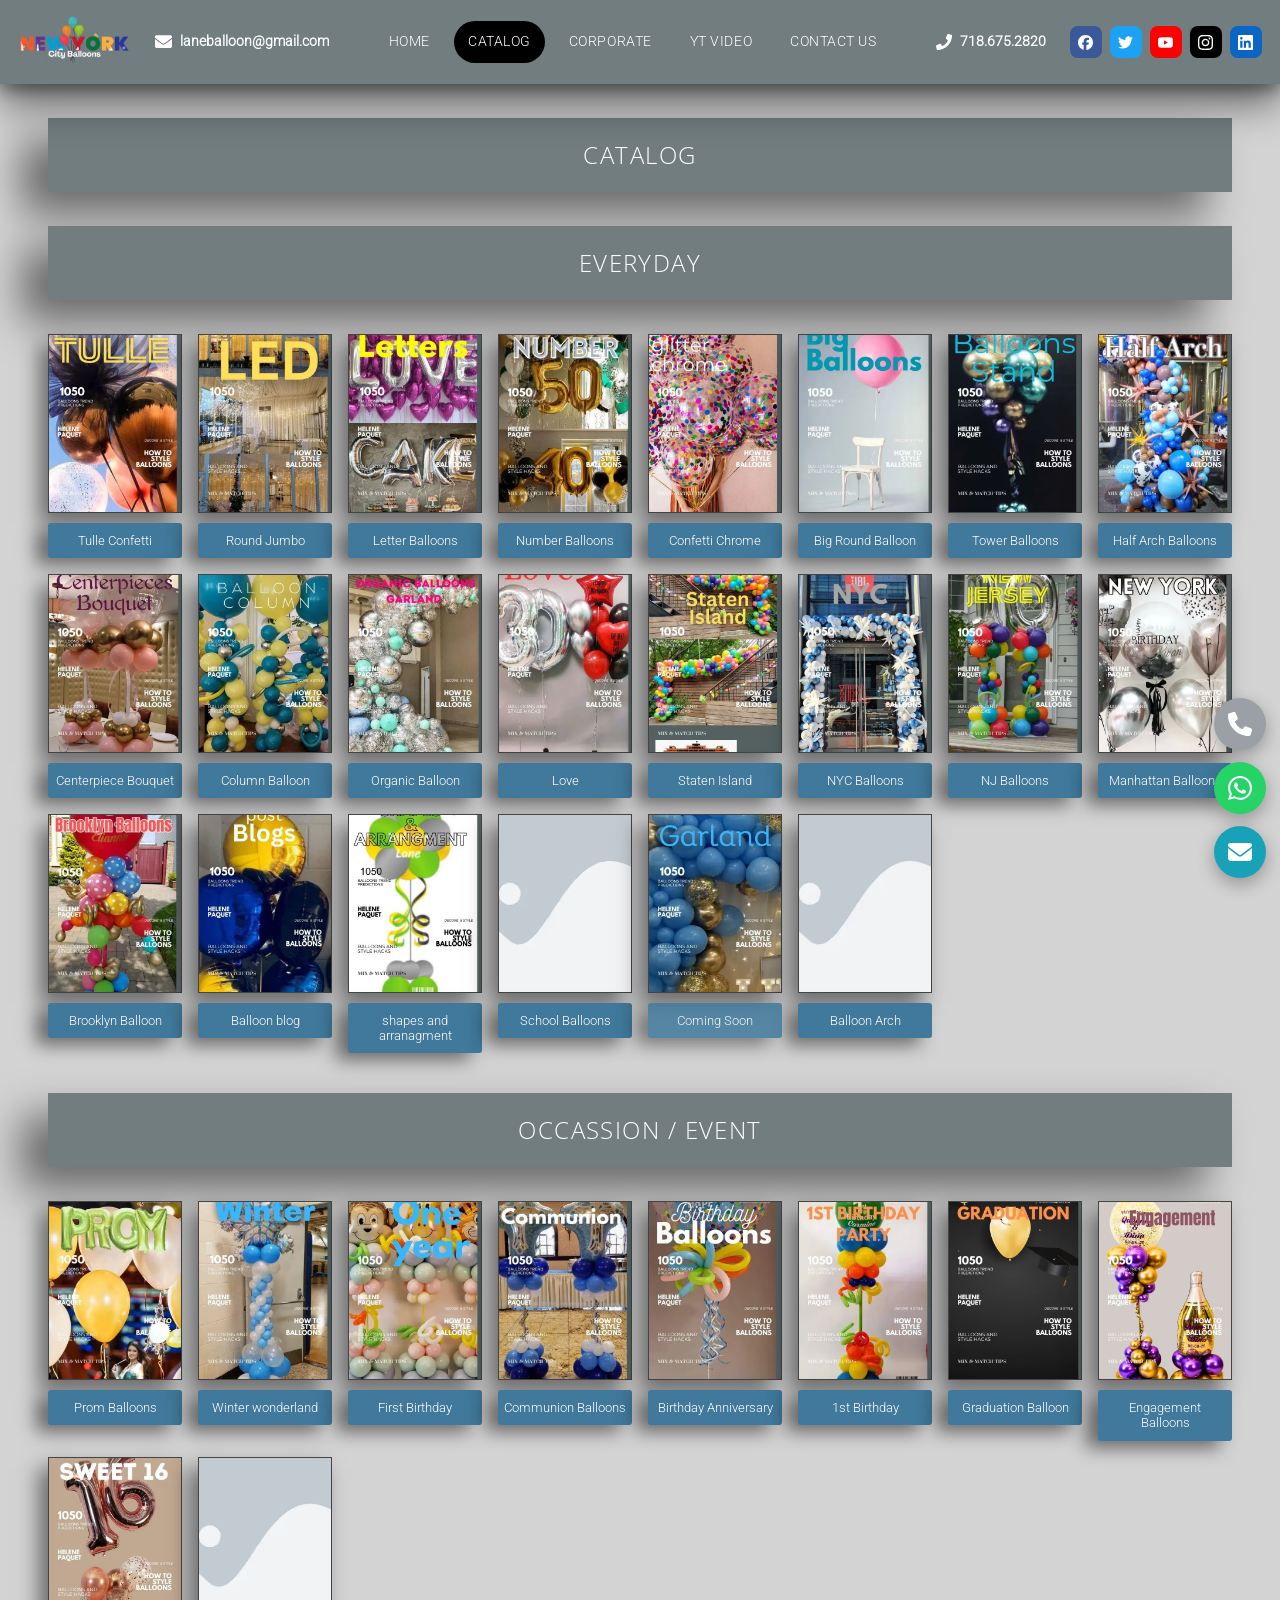
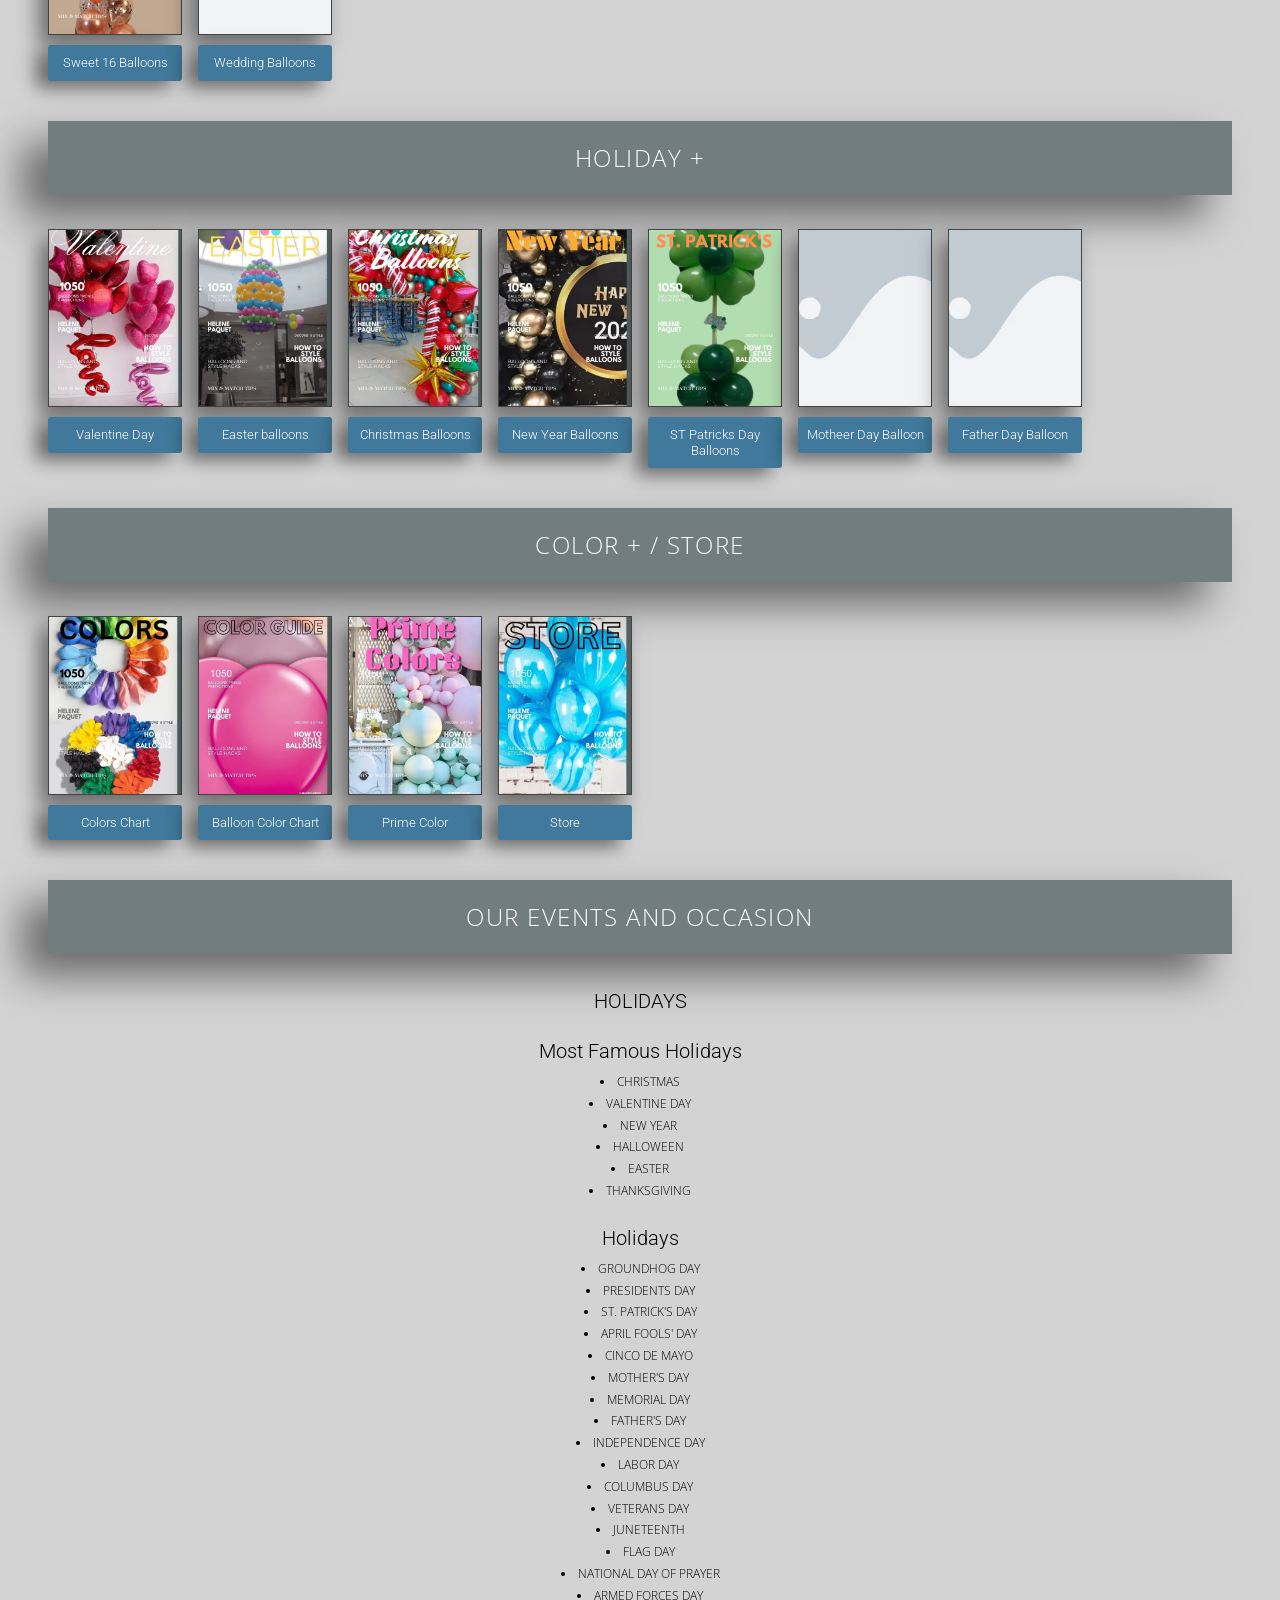
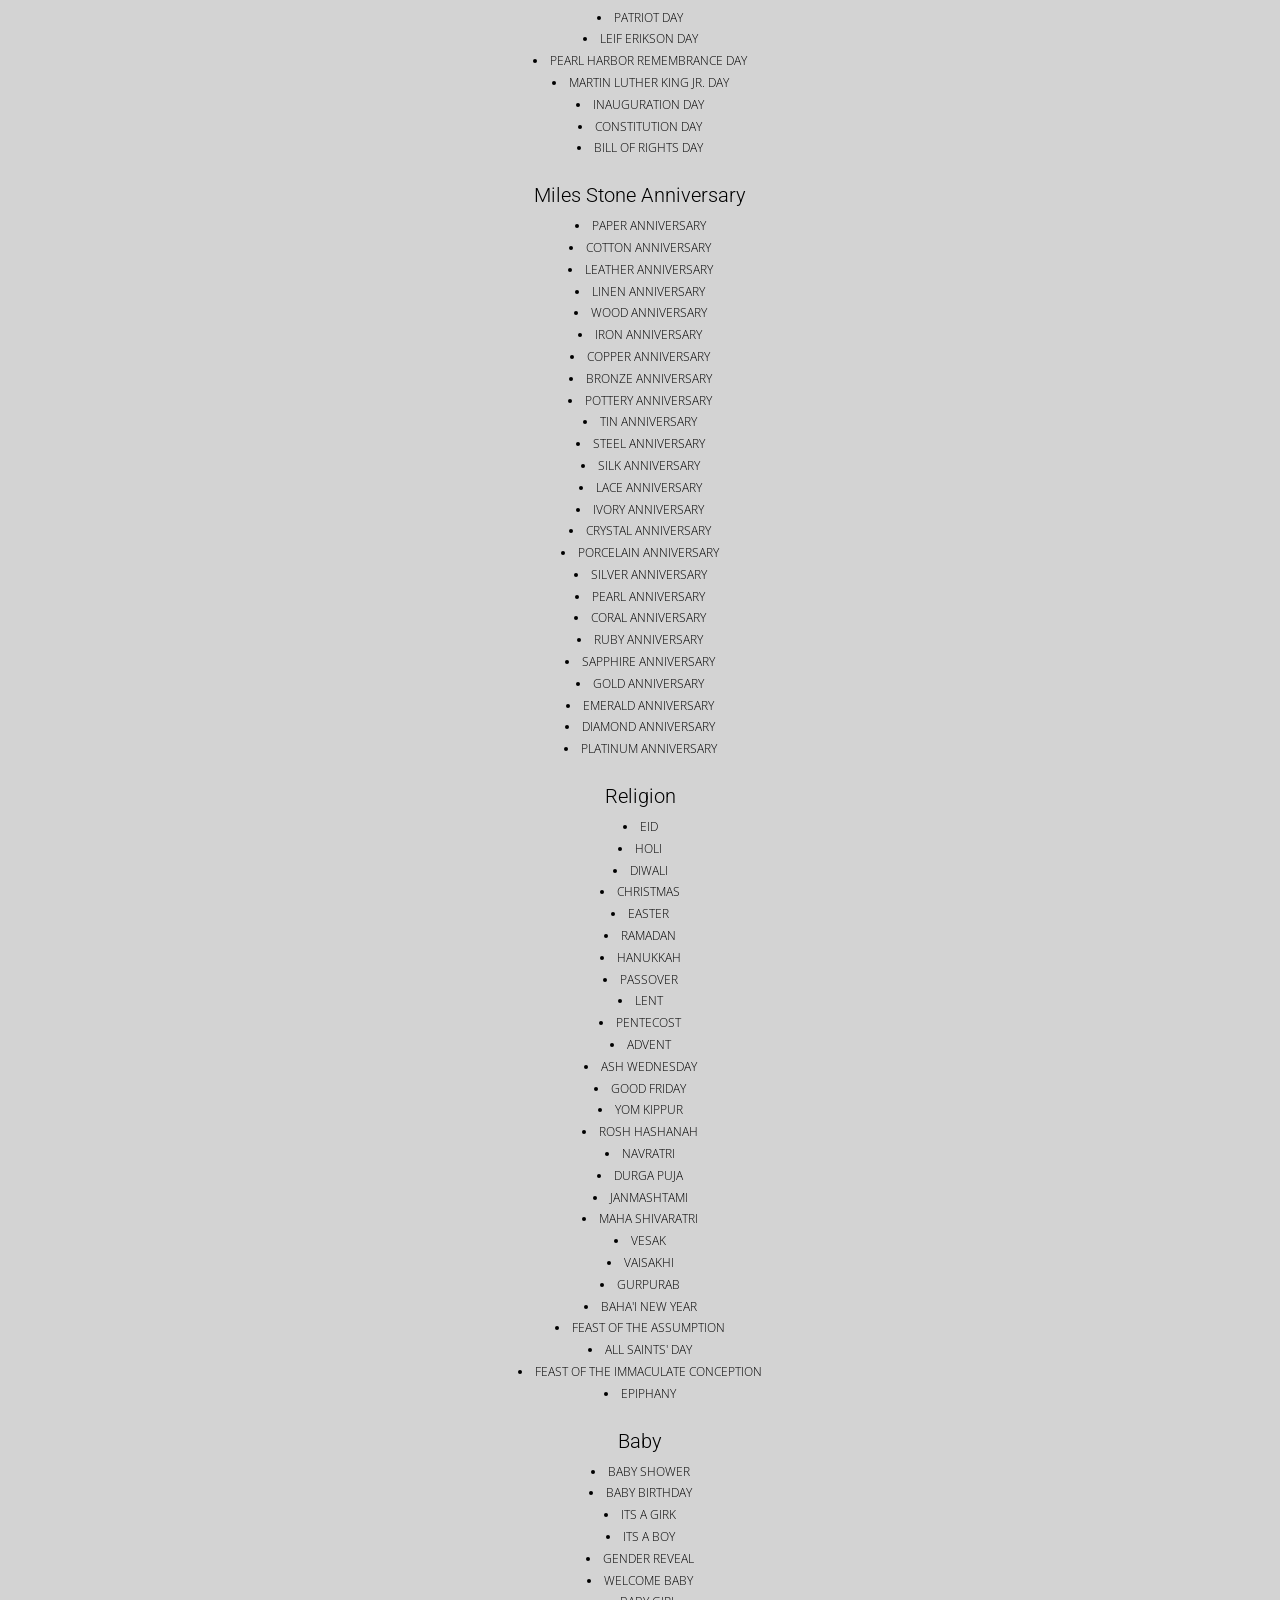
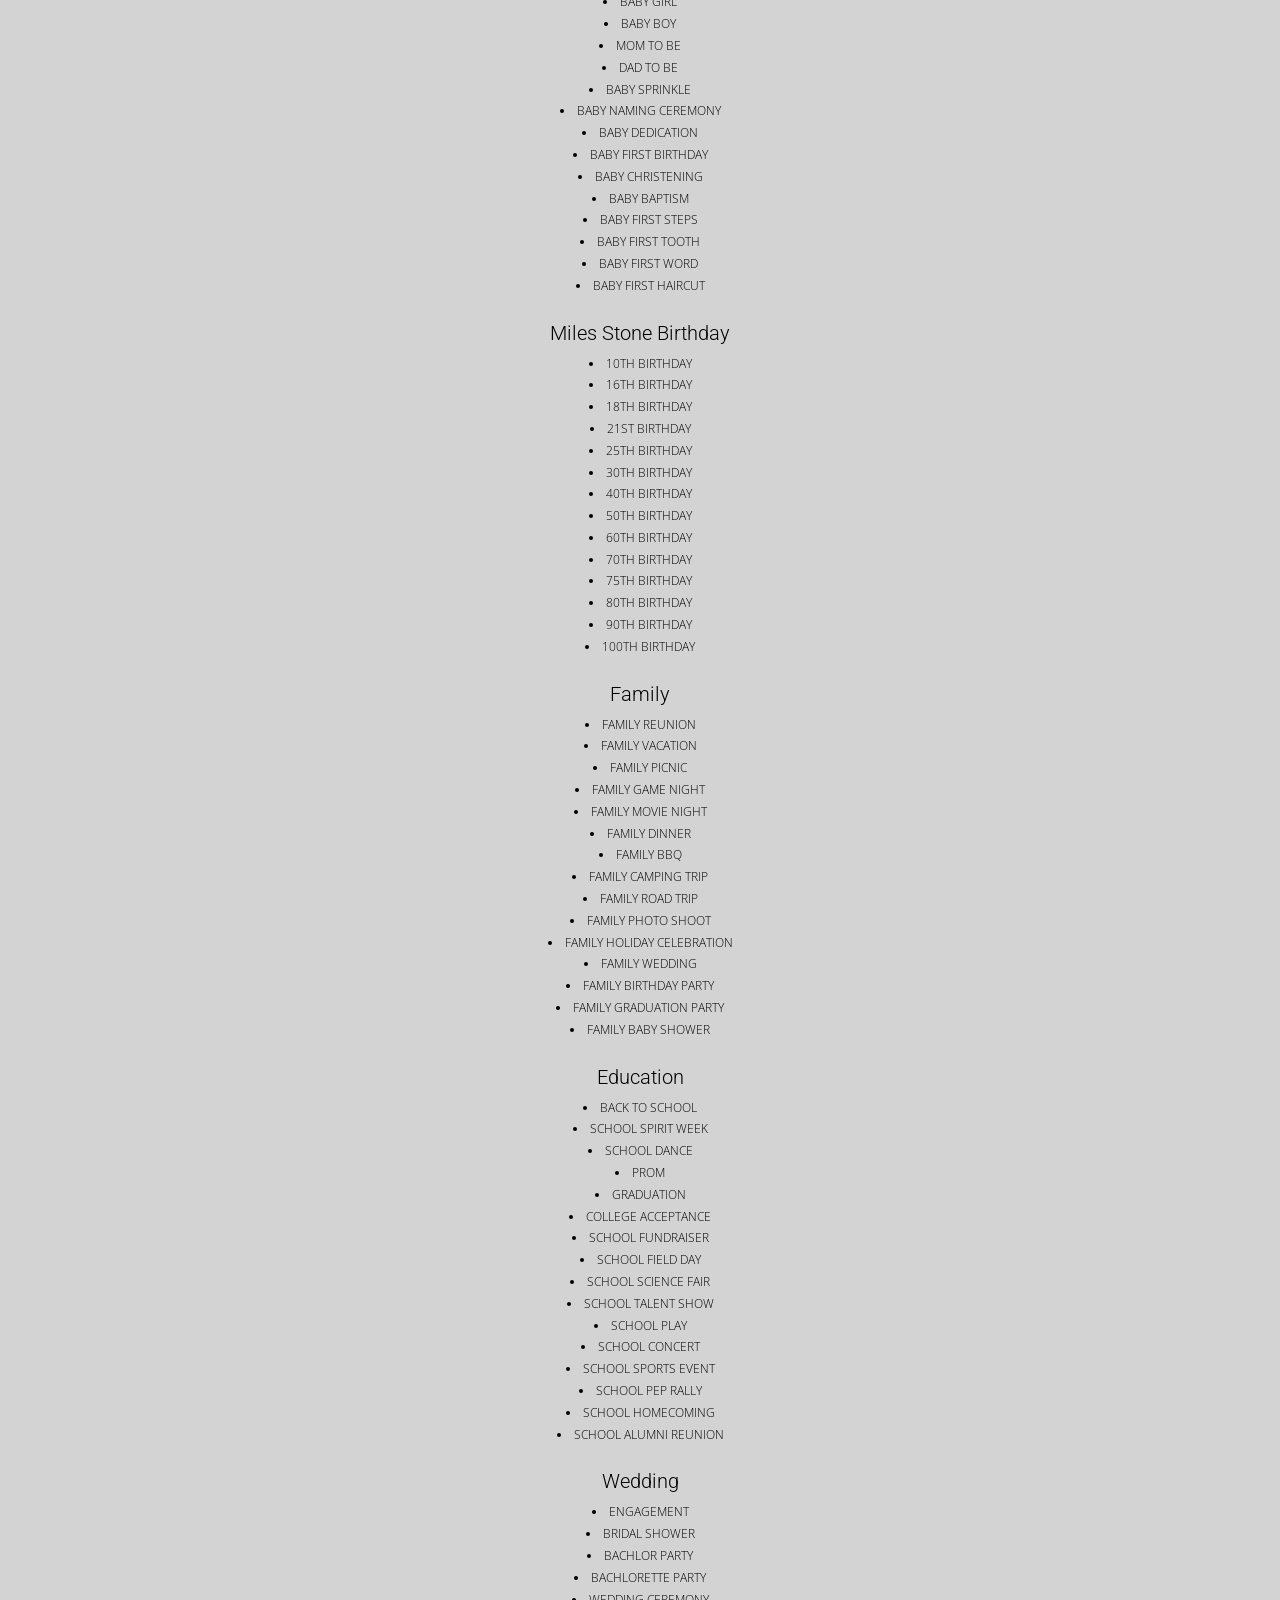
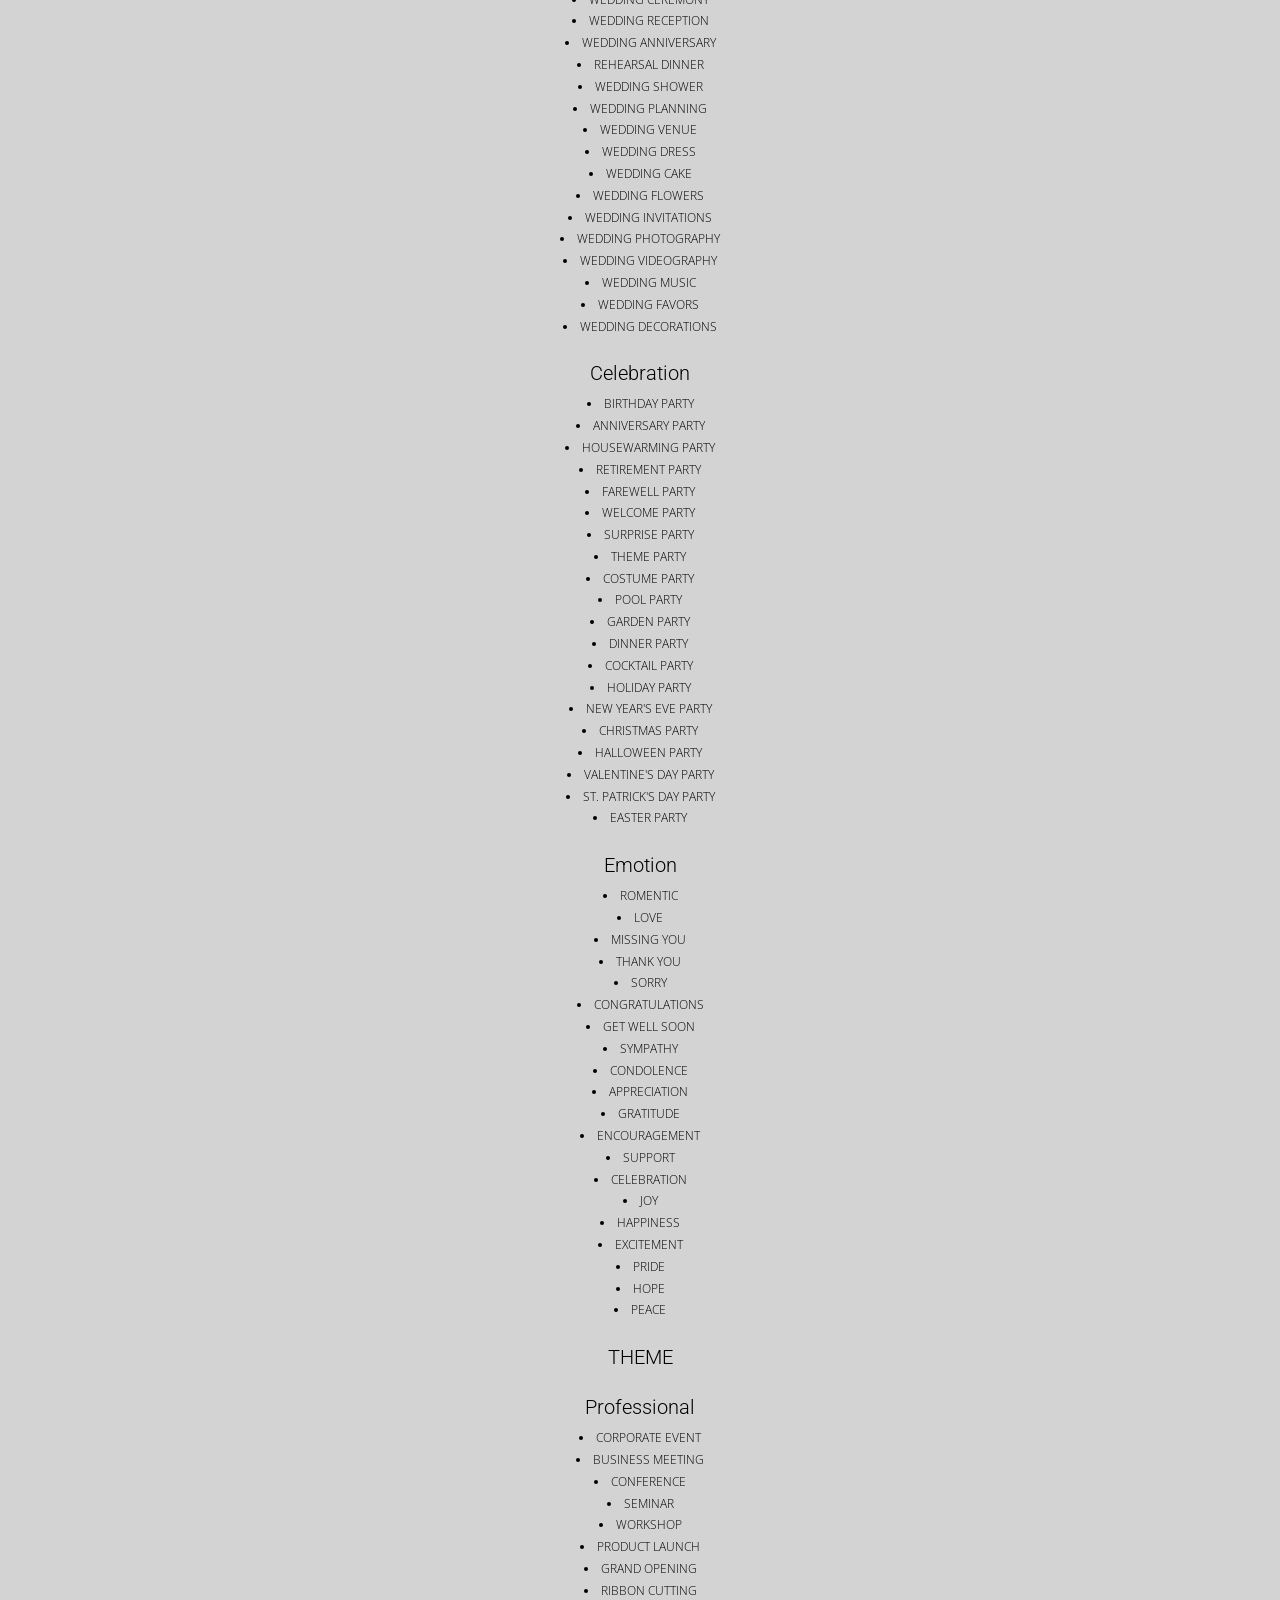
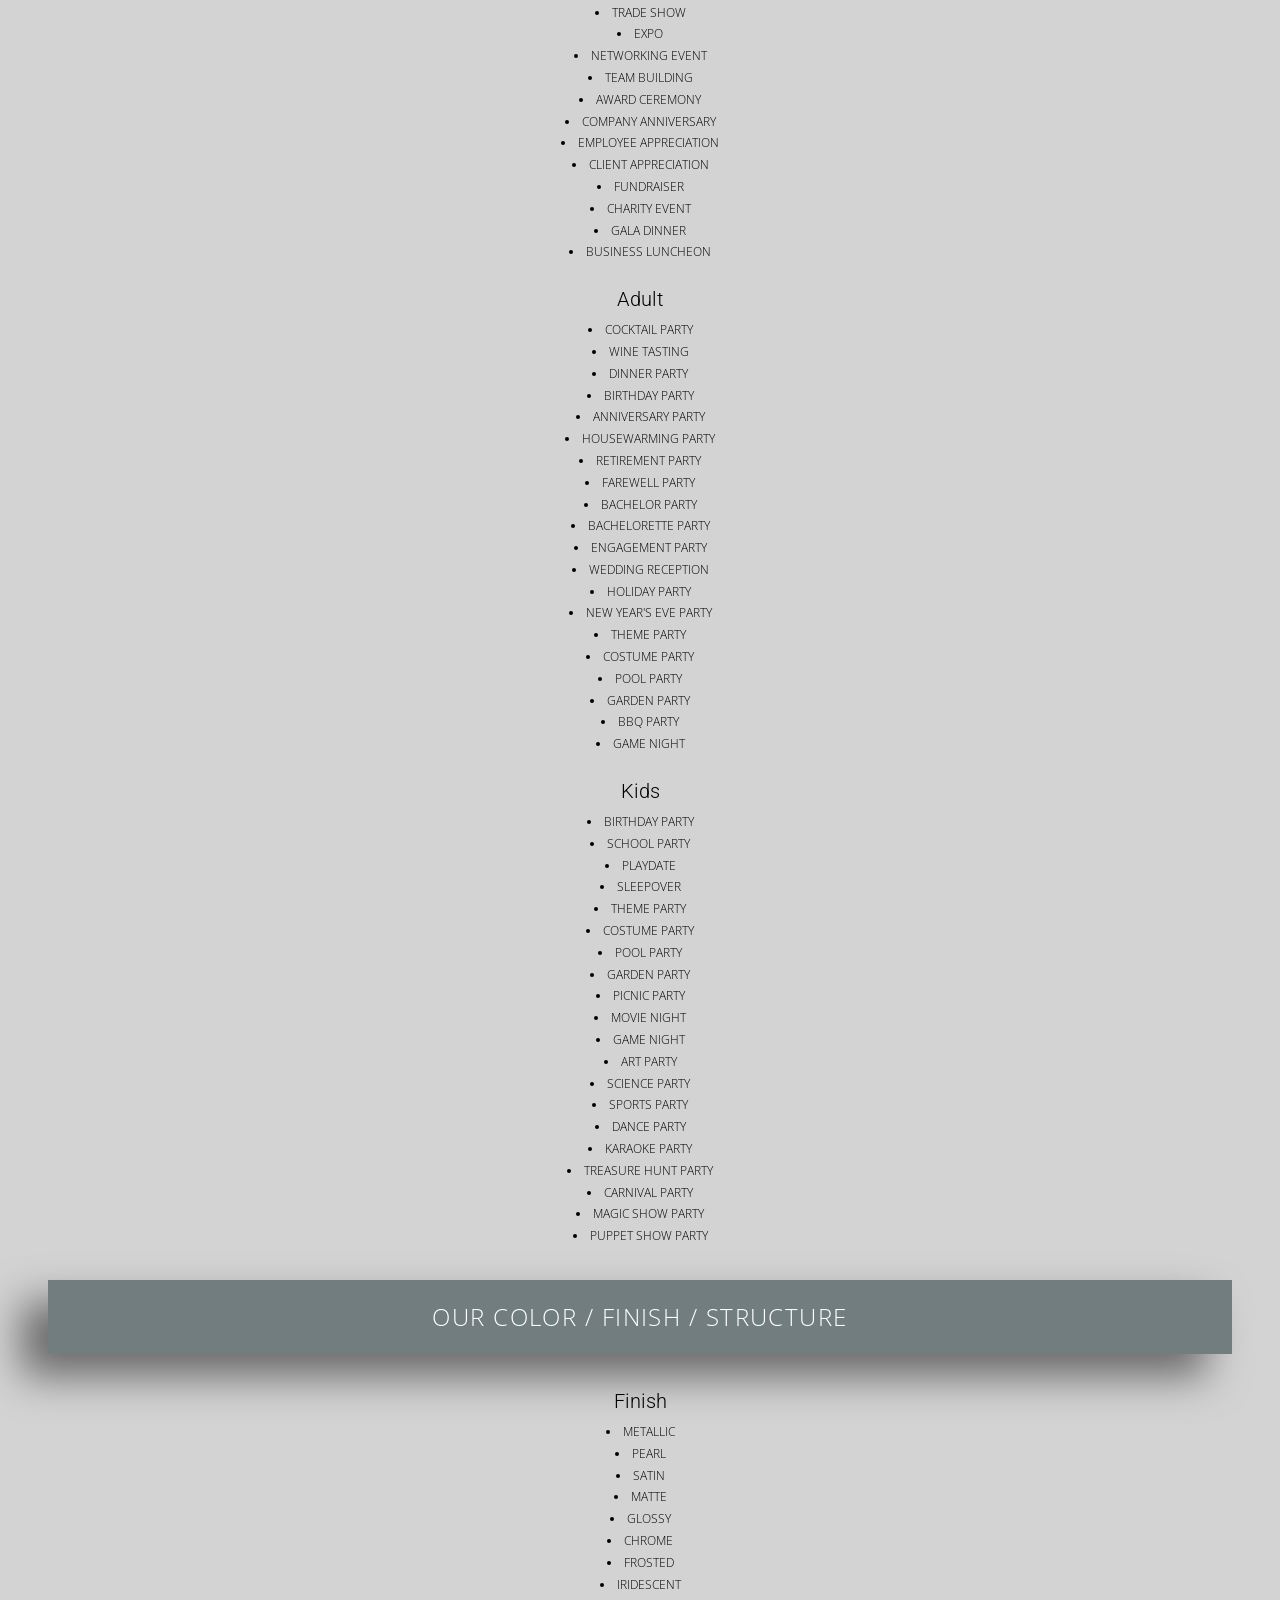
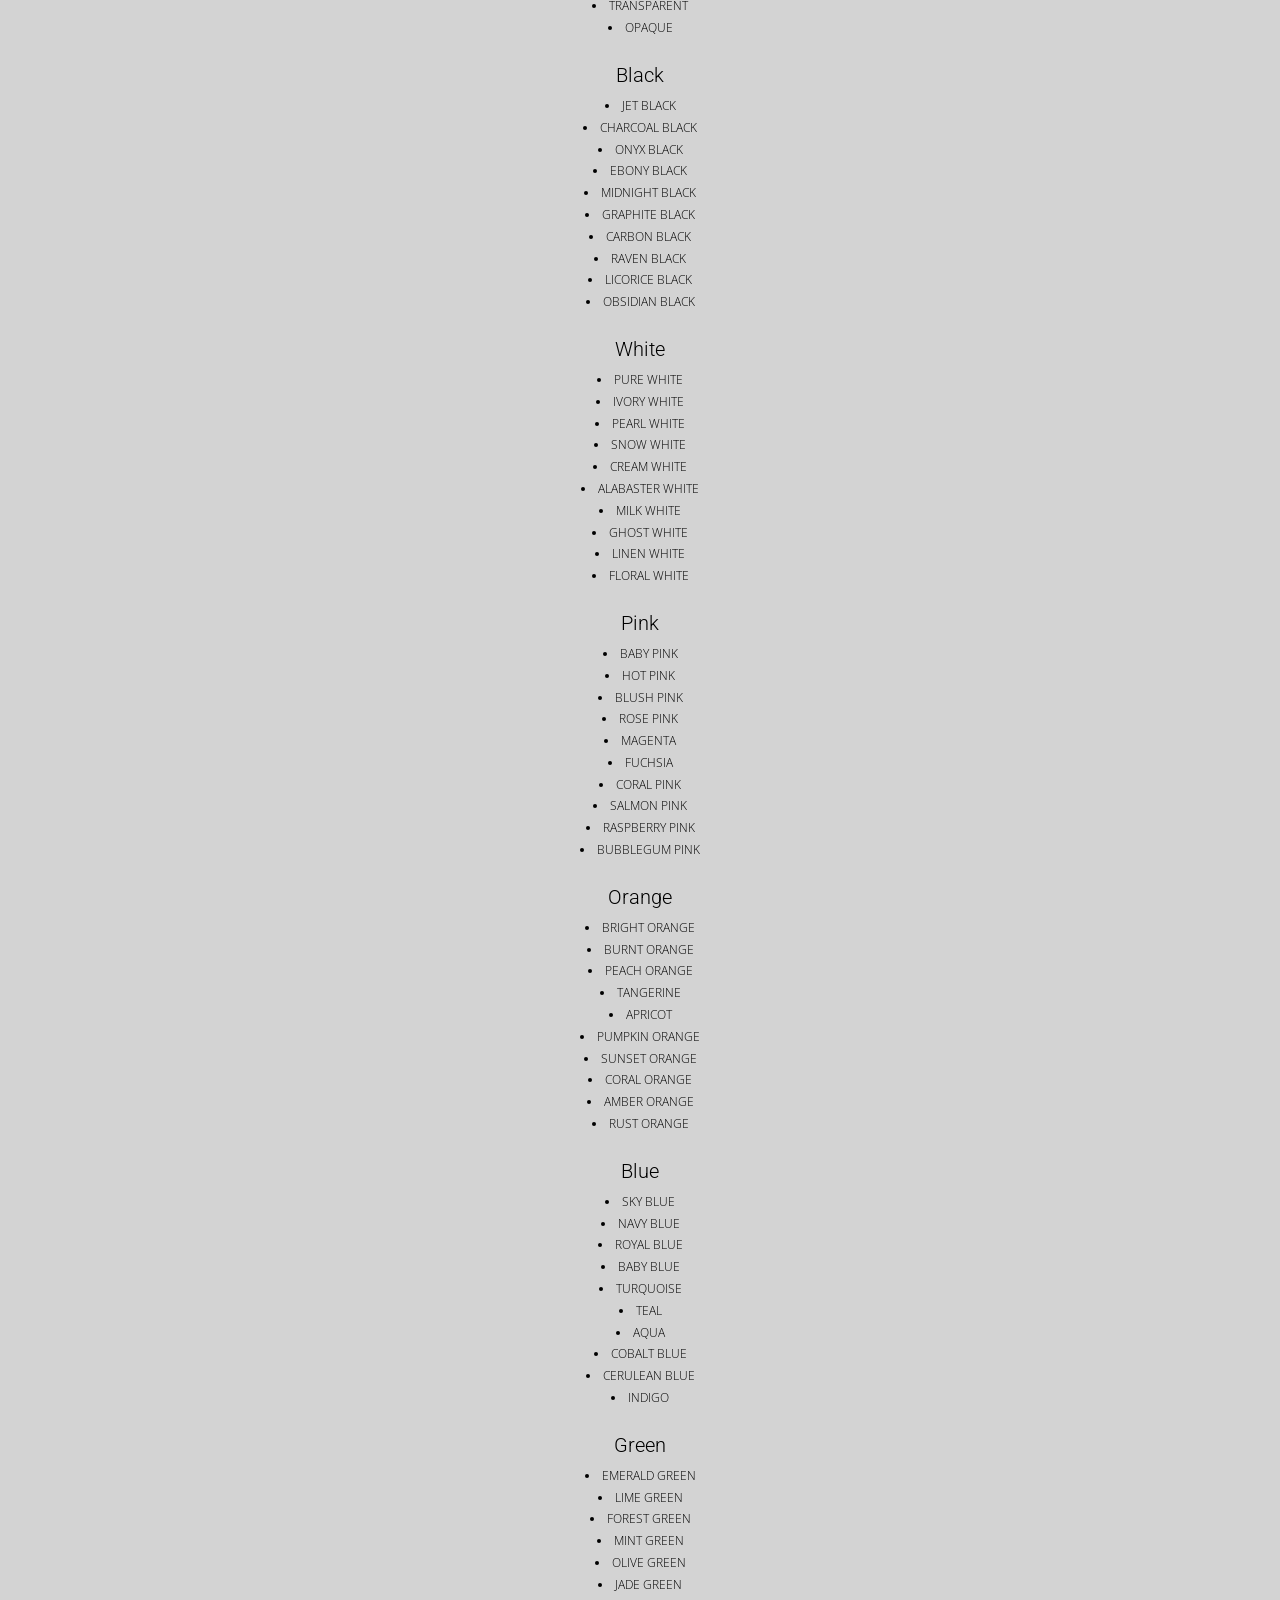
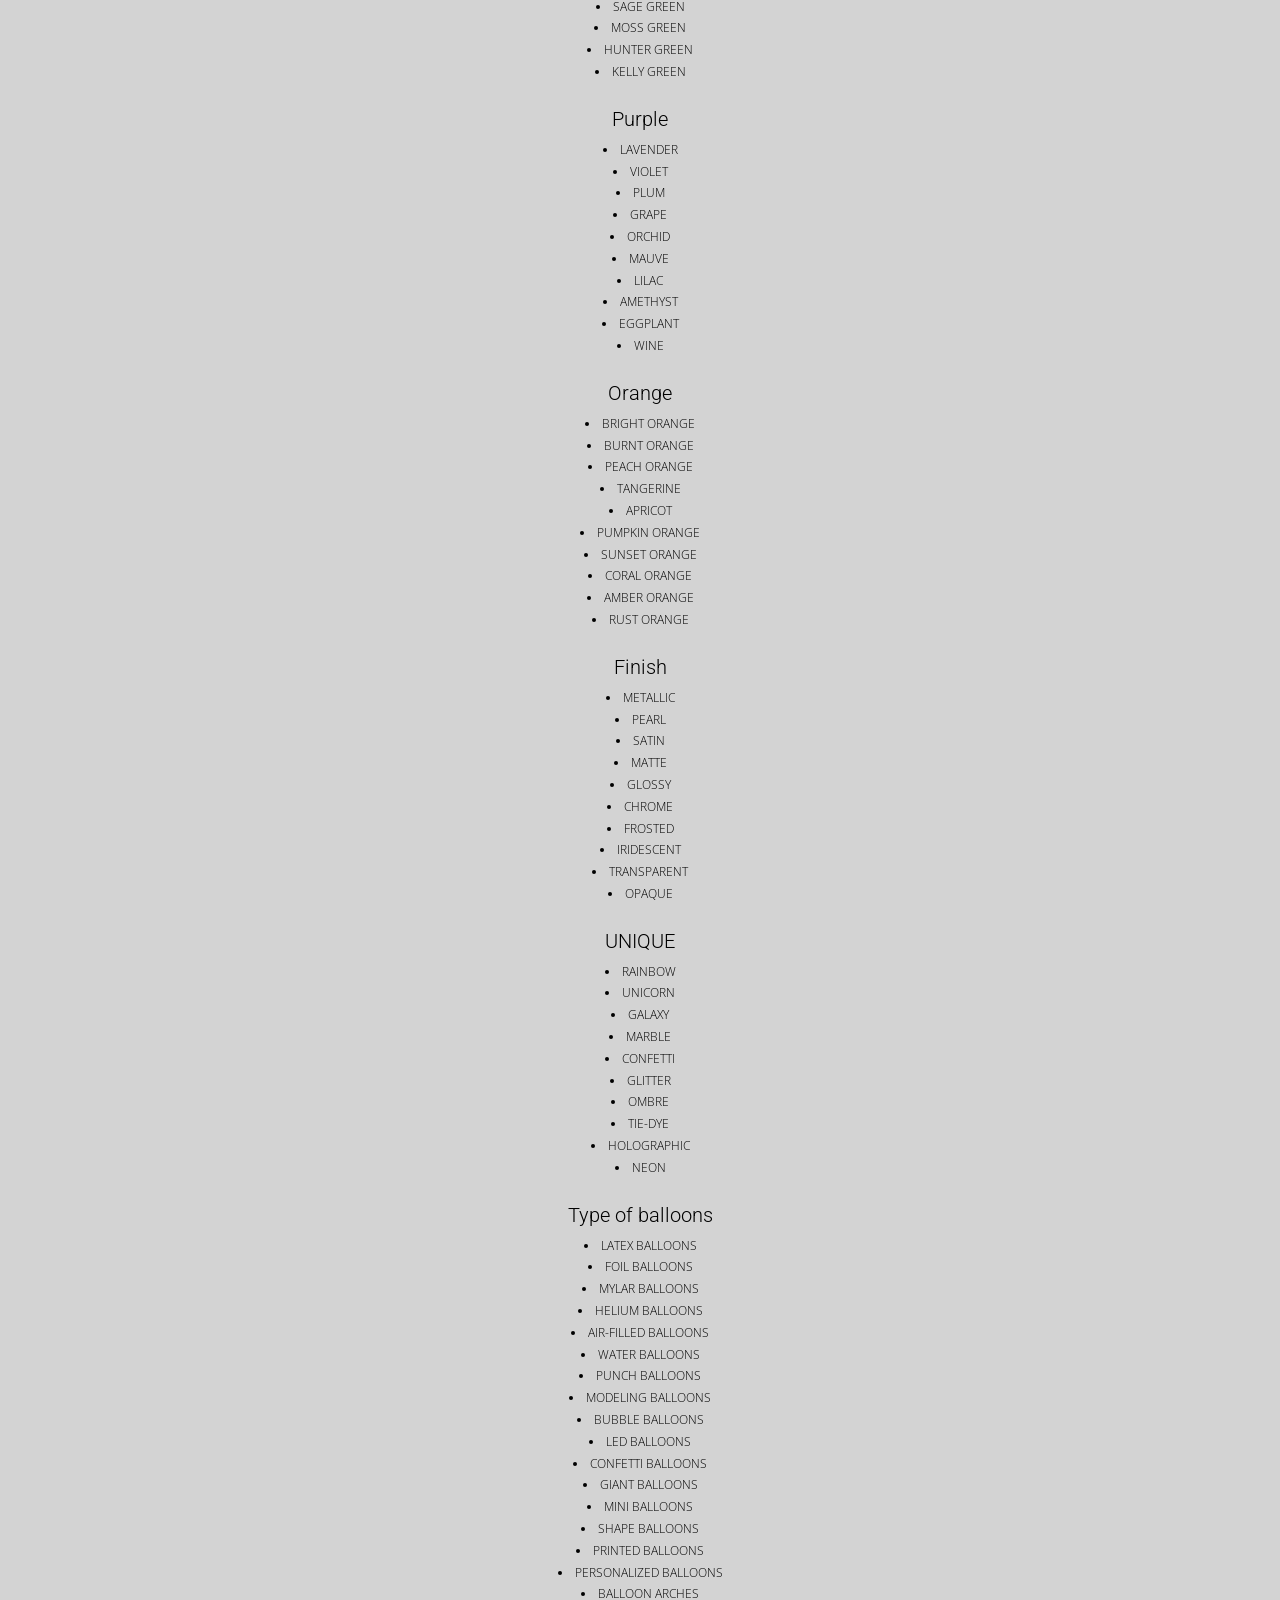
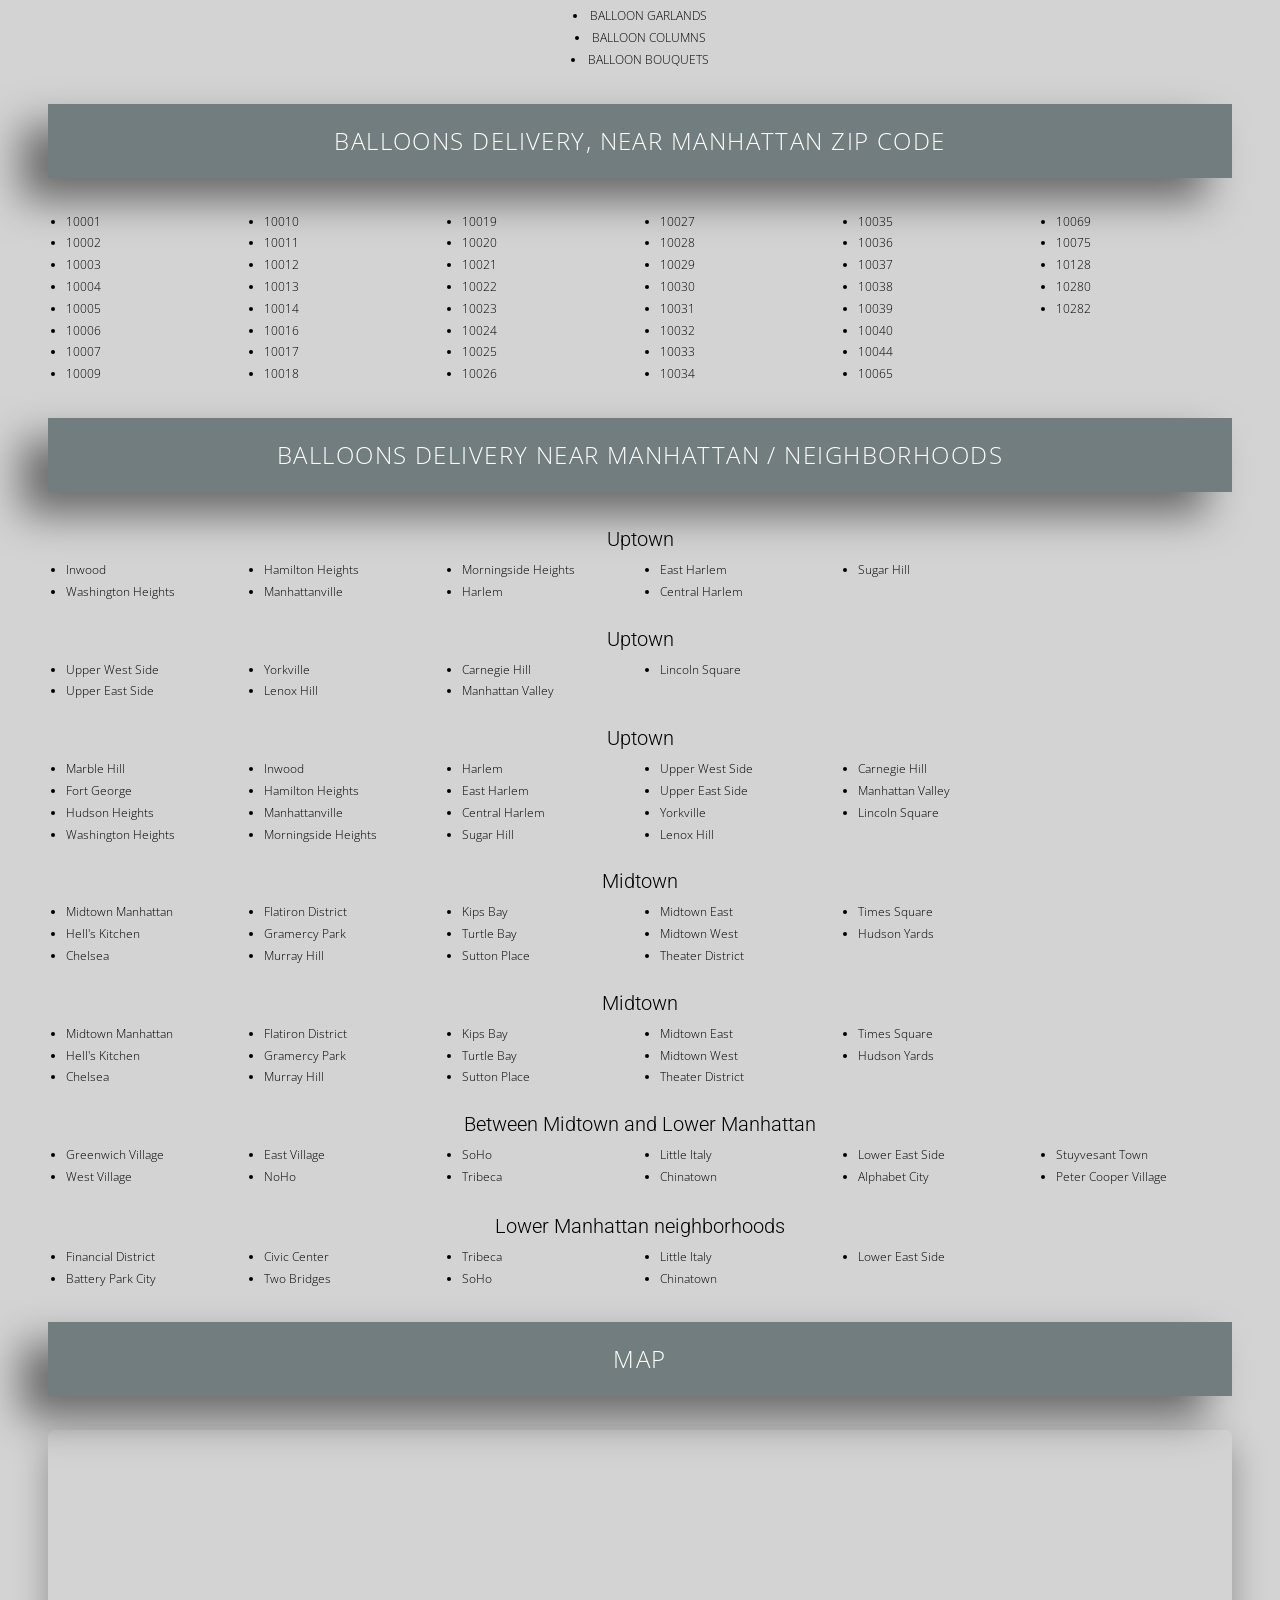
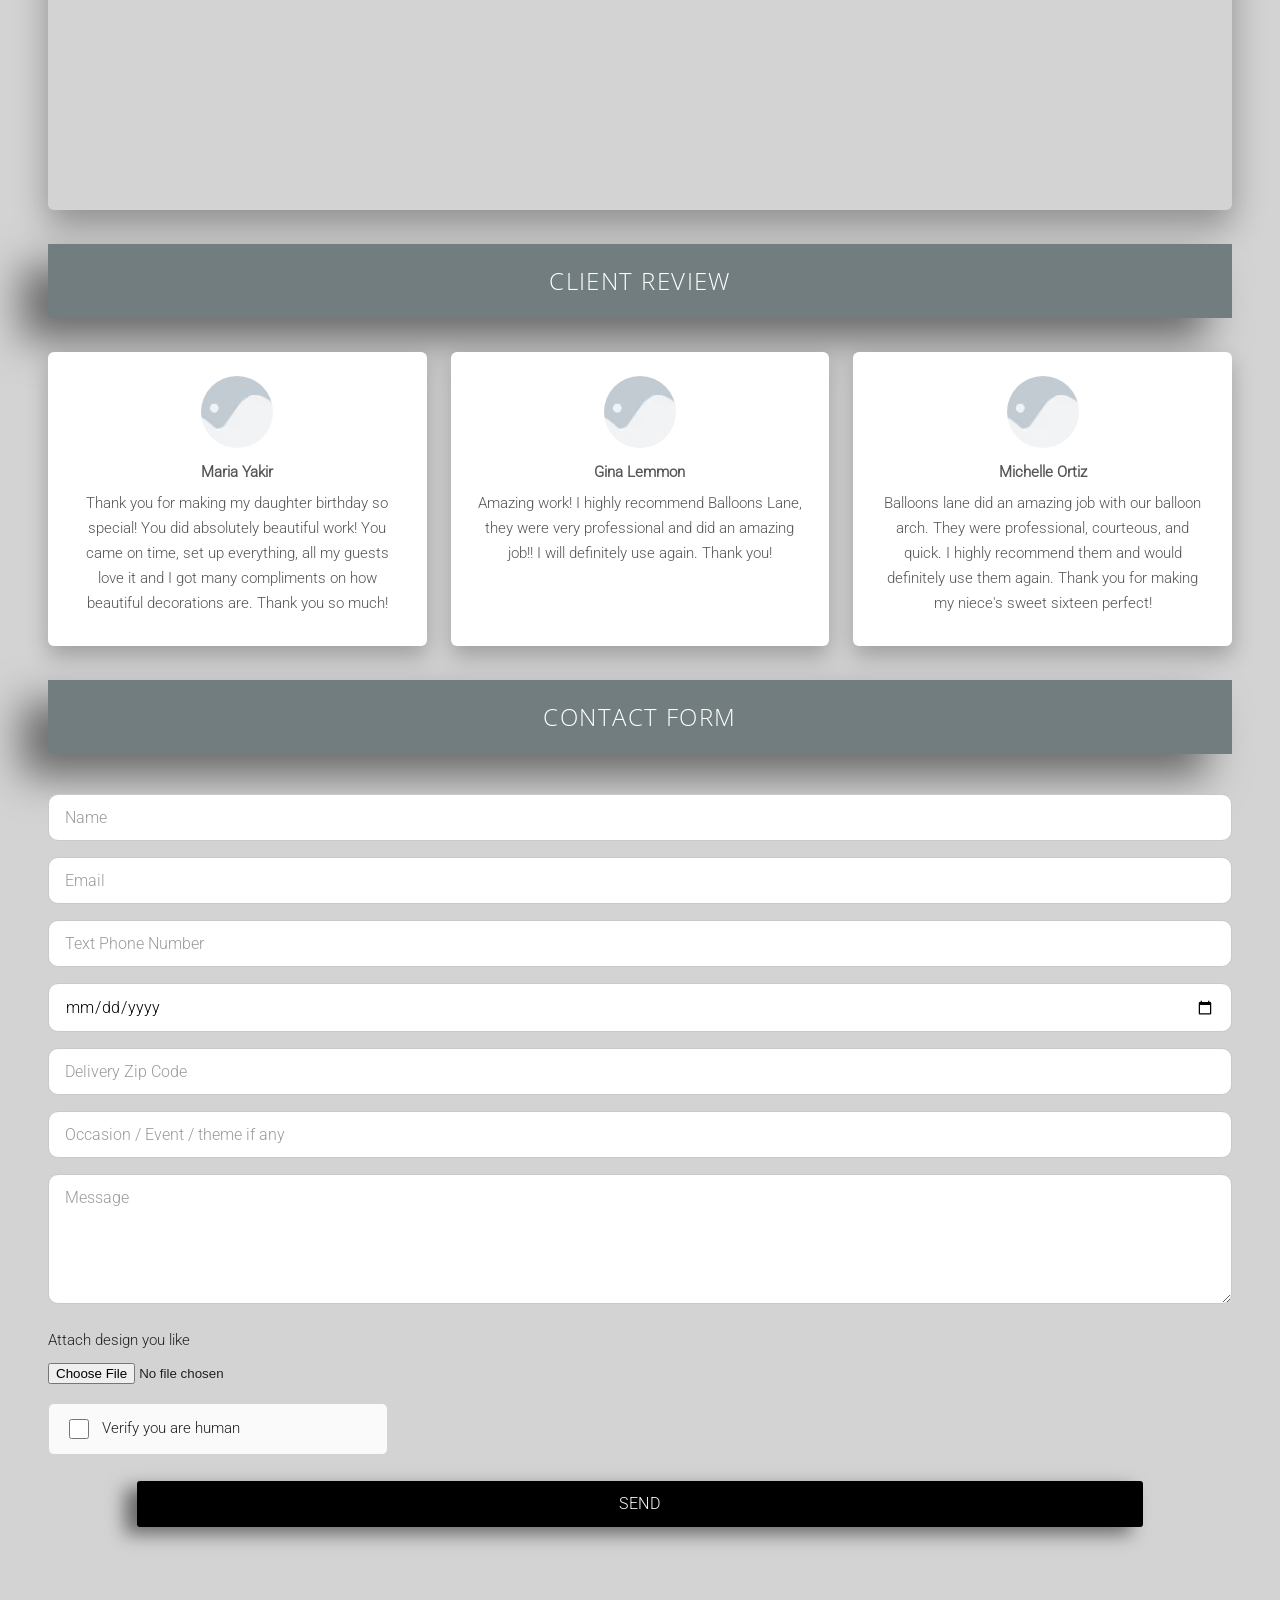
==== catalog/index.html @ 5eff975d "Import website package" ====
<!DOCTYPE html><html lang="en"> <head><meta charset="utf-8"><meta name="viewport" content="width=device-width, initial-scale=1"><title>Catalog - newyorkcityballoondelivery.net</title><meta name="description" content="Browse the New York City Balloon Delivery catalog: balloon products, occasions and events, colors, finishes and balloon types, plus Manhattan zip codes and neighborhoods we deliver to."><meta name="robots" content="index, follow"><link rel="canonical" href="https://newyorkcityballoondelivery.net/catalog/"><meta property="og:type" content="website"><meta property="og:title" content="Catalog - newyorkcityballoondelivery.net"><meta property="og:description" content="Browse the New York City Balloon Delivery catalog: balloon products, occasions and events, colors, finishes and balloon types, plus Manhattan zip codes and neighborhoods we deliver to."><meta property="og:url" content="https://newyorkcityballoondelivery.net/catalog/"><meta property="og:image" content="https://newyorkcityballoondelivery.net/images/new-york-city-balloons-logo.png"><meta name="twitter:card" content="summary_large_image"><link rel="icon" href="/favicon.ico" sizes="any"><link rel="icon" type="image/png" href="/images/favicon-512.png"><link rel="apple-touch-icon" href="/images/apple-touch-icon.png"><link rel="preload" as="font" type="font/woff2" href="/fonts/roboto-300-latin.woff2" crossorigin fetchpriority="high"><link rel="stylesheet" href="/_astro/catalog.DZt-6wHZ.css">
<style>.verify-row[data-astro-cid-5tfzaptf]{display:flex;align-items:center;border:1px solid #d3d3d3;border-radius:6px;background:#fafafa;padding:12px 16px;margin:6px 0 20px;max-width:340px}.verify-row[data-astro-cid-5tfzaptf] label[data-astro-cid-5tfzaptf]{display:flex;align-items:center;gap:10px;font-weight:400;margin:0;cursor:pointer}.verify-row[data-astro-cid-5tfzaptf] input[data-astro-cid-5tfzaptf]{width:20px;height:20px}.form-target[data-astro-cid-5tfzaptf]{position:absolute;width:1px;height:1px;border:0;opacity:0;pointer-events:none}
</style></head><body> <header class="site-header"> <div class="header-inner"> <a class="brand" href="/" aria-label="New York City Balloon Delivery home"> <img src="/_astro/new-york-city-balloons-logo.BGeBCRIU_17l9LH.avif" alt="New York City Balloons multicolor wordmark logo" loading="eager" fetchpriority="high" decoding="async" width="170" height="96"> </a> <div class="header-contact header-contact-email"> <svg aria-hidden="true" viewBox="0 0 512 512" width="17" height="17" fill="#ffffff" xmlns="http://www.w3.org/2000/svg"><path d="M502.3 190.8c3.9-3.1 9.7-.2 9.7 4.7V400c0 26.5-21.5 48-48 48H48c-26.5 0-48-21.5-48-48V195.6c0-5 5.7-7.8 9.7-4.7 22.4 17.4 52.1 39.5 154.1 113.6 21.1 15.4 56.7 47.8 92.2 47.6 35.7.3 72-32.8 92.3-47.6 102-74.1 131.6-96.3 154-113.7zM256 320c23.2.4 56.6-29.2 73.4-41.4 132.7-96.3 142.8-104.7 173.4-128.7 5.8-4.5 9.2-11.5 9.2-18.9v-19c0-26.5-21.5-48-48-48H48C21.5 64 0 85.5 0 112v19c0 7.4 3.4 14.3 9.2 18.9 30.6 23.9 40.7 32.4 173.4 128.7 16.8 12.2 50.2 41.8 73.4 41.4z"></path></svg> <a href="mailto:balloonslane@gmail.com"><span class="hide-m">laneballoon@gmail.com</span><span style="display:none">mail</span></a> </div> <button class="nav-toggle" type="button" aria-label="Open menu" aria-expanded="false" aria-controls="mainNav">☰</button> <nav class="main-nav" id="mainNav" aria-label="Main navigation"> <a href="/" class="" >HOME</a> <a href="/catalog/" class="active" >CATALOG</a> <a href="/#corporate" class="" data-spy-link>CORPORATE</a> <a href="/#yt" class="" data-spy-link>YT VIDEO</a> <a href="/contact-us/" class="" >CONTACT US</a> </nav> <div class="header-contact header-contact-phone"> <svg aria-hidden="true" viewBox="0 0 512 512" width="16" height="16" fill="#ffffff" xmlns="http://www.w3.org/2000/svg"><path d="M493.4 24.6l-104-24c-11.3-2.6-22.9 3.3-27.5 13.9l-48 112c-4.2 9.8-1.4 21.3 6.9 28l60.6 49.6c-36 76.7-98.9 140.5-177.2 177.2l-49.6-60.6c-6.8-8.3-18.2-11.1-28-6.9l-112 48C3.9 366.5-2 378.1.6 389.4l24 104C27.1 504.2 36.7 512 48 512c256.1 0 464-207.5 464-464 0-11.2-7.7-20.9-18.6-23.4z"></path></svg> <a href="tel:7186752820">718.675.2820</a> </div> <div class="header-social" aria-label="Social links"> <a href="https://www.facebook.com/balloonslane/" target="_blank" rel="noopener" aria-label="Facebook"><img src="/images/social/facebook.svg" alt="" width="15" height="15" aria-hidden="true"></a> <a href="https://twitter.com/balloonslane" target="_blank" rel="noopener" aria-label="Twitter"><img src="/images/social/twitter.svg" alt="" width="15" height="15" aria-hidden="true"></a> <a href="https://www.youtube.com/channel/UCdsIWq3AVAGaRpFoQ8-T3CA" target="_blank" rel="noopener" aria-label="YouTube"><img src="/images/social/youtube.svg" alt="" width="15" height="15" aria-hidden="true"></a> <a href="https://www.instagram.com/balloonslane2/" target="_blank" rel="noopener" aria-label="Instagram"><img src="/images/social/instagram.svg" alt="" width="15" height="15" aria-hidden="true"></a> <a href="https://www.linkedin.com/in/balloonslane/" target="_blank" rel="noopener" aria-label="LinkedIn"><img src="/images/social/linkedin.svg" alt="" width="15" height="15" aria-hidden="true"></a> </div> </div> </header>  <main> <div class="container catalog-wrap"> <div class="band"><h2>CATALOG</h2></div> <section aria-label="EVERYDAY"><div class="band"><h2>EVERYDAY</h2></div><div class="prod-grid"><div class="prod-card"><img src="/_astro/tulle-confetti-glitter-sparkle-balloons.B8RBjwCz_ZBVr5I.avif" alt="Tulle confetti glitter sparkle balloons" loading="lazy" decoding="async" fetchpriority="auto" width="450" height="750"><a class="prod-btn" href="https://balloonsnumber.com/tulle-confetti" target="_blank" rel="noopener">Tulle Confetti</a></div><div class="prod-card"><img src="/_astro/round-jumbo-led-clear-personalized-balloons.D7akDjpv_BW0bY.avif" alt="Round jumbo LED clear personalized balloons" loading="lazy" decoding="async" fetchpriority="auto" width="450" height="750"><a class="prod-btn" href="https://balloonsnumber.com/round-jumbo-led-clear-personalize-balloons/" target="_blank" rel="noopener">Round Jumbo</a></div><div class="prod-card"><img src="/_astro/number-name-letters-age-milestone-balloons.CuW2fah8_Z1JPI3k.avif" alt="Number name letters age milestone balloons" loading="lazy" decoding="async" fetchpriority="auto" width="450" height="750"><a class="prod-btn" href="https://balloonsnumber.com/letter-balloons/" target="_blank" rel="noopener">Letter Balloons</a></div><div class="prod-card"><img src="/_astro/gold-number-balloons.BACMHKxj_J9mJL.avif" alt="Gold number balloons" loading="lazy" decoding="async" fetchpriority="auto" width="450" height="750"><a class="prod-btn" href="https://balloonsnumber.com/number-balloons/" target="_blank" rel="noopener">Number Balloons</a></div><div class="prod-card"><img src="/_astro/confetti-chrome-glitter-balloons.BlEAE0JY_Z24bk6y.avif" alt="Confetti chrome glitter balloons" loading="lazy" decoding="async" fetchpriority="auto" width="450" height="750"><a class="prod-btn" href="https://balloonsnumber.com/confetti-chrome/" target="_blank" rel="noopener">Confetti Chrome</a></div><div class="prod-card"><img src="/_astro/big-giant-large-round-jumbo-balloons.CFZZ53dI_Zjr9EG.avif" alt="Big giant large round jumbo balloons" loading="lazy" decoding="async" fetchpriority="auto" width="450" height="750"><a class="prod-btn" href="https://balloonsnumber.com/big-round-balloons/" target="_blank" rel="noopener">Big Round Balloon</a></div><div class="prod-card"><img src="/_astro/balloons-tower-stand.DVL_oAqG_Znwy4W.avif" alt="Balloons tower stand" loading="lazy" decoding="async" fetchpriority="auto" width="450" height="750"><a class="prod-btn" href="https://balloonsnumber.com/tower-balloons/" target="_blank" rel="noopener">Tower Balloons</a></div><div class="prod-card"><img src="/_astro/balloons-half-arch.Cawld8iV_Z1s7xXq.avif" alt="Balloons half arch" loading="lazy" decoding="async" fetchpriority="auto" width="450" height="750"><a class="prod-btn" href="https://balloonsnumber.com/half-arch-balloons" target="_blank" rel="noopener">Half Arch Balloons</a></div><div class="prod-card"><img src="/_astro/balloons-centerpiece-bouquet-bunch-set.XpGo_JuC_Z1xsshB.avif" alt="Balloons centerpiece bouquet bunch set" loading="lazy" decoding="async" fetchpriority="auto" width="450" height="750"><a class="prod-btn" href="https://balloonsnumber.com/centerpiece-bouquet/" target="_blank" rel="noopener">Centerpiece Bouquet</a></div><div class="prod-card"><img src="/_astro/balloon-column.DCTq076x_aoyyU.avif" alt="Balloon column" loading="lazy" decoding="async" fetchpriority="auto" width="450" height="750"><a class="prod-btn" href="https://balloonsnumber.com/column-balloon" target="_blank" rel="noopener">Column Balloon</a></div><div class="prod-card"><img src="/_astro/arch-balloon-organic-garland.Cq9AFaGg_2nKQjo.avif" alt="Arch balloon organic garland" loading="lazy" decoding="async" fetchpriority="auto" width="450" height="750"><a class="prod-btn" href="https://balloonsnumber.com/organic-balloon" target="_blank" rel="noopener">Organic Balloon</a></div><div class="prod-card"><img src="/_astro/love-balloons.BWB276HC_ZUz4Kk.avif" alt="Love balloons" loading="lazy" decoding="async" fetchpriority="auto" width="450" height="750"><a class="prod-btn" href="https://balloonsnumber.com/love" target="_blank" rel="noopener">Love</a></div><div class="prod-card"><img src="/_astro/staten-island-balloons.TlRwUUVw_XoaHH.avif" alt="Staten Island balloons" loading="lazy" decoding="async" fetchpriority="auto" width="450" height="750"><a class="prod-btn" href="https://balloonsnumber.com/staten-island" target="_blank" rel="noopener">Staten Island</a></div><div class="prod-card"><img src="/_astro/nyc-balloons.BRmB-MS9_15WSA9.avif" alt="NYC balloons" loading="lazy" decoding="async" fetchpriority="auto" width="450" height="750"><a class="prod-btn" href="https://balloonsnumber.com/nyc-balloons" target="_blank" rel="noopener">NYC Balloons</a></div><div class="prod-card"><img src="/_astro/nj-balloons.CizV70BI_Z1V6Opt.avif" alt="NJ balloons" loading="lazy" decoding="async" fetchpriority="auto" width="450" height="750"><a class="prod-btn" href="https://balloonsnumber.com/nj-balloons" target="_blank" rel="noopener">NJ Balloons</a></div><div class="prod-card"><img src="/_astro/manhattan-balloons.KjoHVSnU_kAtOF.avif" alt="Manhattan balloons" loading="lazy" decoding="async" fetchpriority="auto" width="450" height="750"><a class="prod-btn" href="https://balloonsnumber.com/manhattan-balloons" target="_blank" rel="noopener">Manhattan Balloons</a></div><div class="prod-card"><img src="/_astro/brooklyn-balloons.Cf-v__Je_1cuBRG.avif" alt="Brooklyn balloons" loading="lazy" decoding="async" fetchpriority="auto" width="450" height="750"><a class="prod-btn" href="https://balloonsnumber.com/brooklyn-balloons" target="_blank" rel="noopener">Brooklyn Balloon</a></div><div class="prod-card"><img src="/_astro/balloon-blog.CKbkW-rn_1Co7CC.avif" alt="Balloon blog" loading="lazy" decoding="async" fetchpriority="auto" width="450" height="750"><a class="prod-btn" href="https://newyorkcityballoondelivery.net/balloons-blog/" target="_blank" rel="noopener">Balloon blog</a></div><div class="prod-card"><img src="/_astro/balloon-shapes-and-arrangement.CR736cby_18aAbz.avif" alt="Balloon shapes and arrangement" loading="lazy" decoding="async" fetchpriority="auto" width="450" height="750"><a class="prod-btn" href="https://balloonsnumber.com/colors-chart" target="_blank" rel="noopener">shapes and arranagment</a></div><div class="prod-card"><img src="/_astro/school-balloons.Dyuq8xWQ_13D41K.avif" alt="School balloons" loading="lazy" decoding="async" fetchpriority="auto" width="450" height="300"><a class="prod-btn" href="https://balloonsnumber.com/school-balloons" target="_blank" rel="noopener">School Balloons</a></div><div class="prod-card"><img src="/_astro/balloon-garland.Dq7i8oz1_1Vqyoh.avif" alt="Balloon garland" loading="lazy" decoding="async" fetchpriority="auto" width="450" height="750"><span class="prod-btn static">Coming Soon</span></div><div class="prod-card"><img src="/_astro/balloon-arch.BXJuupm4_2nhQjb.avif" alt="Balloon arch" loading="lazy" decoding="async" fetchpriority="auto" width="450" height="300"><a class="prod-btn" href="https://balloonsnumber.com/balloon-arch" target="_blank" rel="noopener">Balloon Arch</a></div></div></section><section aria-label="OCCASSION / EVENT"><div class="band"><h2>OCCASSION / EVENT</h2></div><div class="prod-grid"><div class="prod-card"><img src="/_astro/prom-balloons.od_Ne5HD_Zyh5Qe.avif" alt="Prom balloons" loading="lazy" decoding="async" fetchpriority="auto" width="450" height="750"><a class="prod-btn" href="https://balloonsnumber.com/prom-balloons" target="_blank" rel="noopener">Prom Balloons</a></div><div class="prod-card"><img src="/_astro/winter-wonderland-balloons.CHfP13yh_1M5hgj.avif" alt="Winter wonderland balloons" loading="lazy" decoding="async" fetchpriority="auto" width="450" height="750"><a class="prod-btn" href="https://balloonsnumber.com/winter-wonderland" target="_blank" rel="noopener">Winter wonderland</a></div><div class="prod-card"><img src="/_astro/first-birthday-balloons.D6fk8E9z_abpsb.avif" alt="First birthday balloons" loading="lazy" decoding="async" fetchpriority="auto" width="450" height="750"><a class="prod-btn" href="https://balloonsnumber.com/first-birthday-balloon" target="_blank" rel="noopener">First Birthday</a></div><div class="prod-card"><img src="/_astro/communion-balloons.okEwEwzN_Z2o2XA2.avif" alt="Communion balloons" loading="lazy" decoding="async" fetchpriority="auto" width="450" height="750"><a class="prod-btn" href="https://balloonsnumber.com/communion-balloons" target="_blank" rel="noopener">Communion Balloons</a></div><div class="prod-card"><img src="/_astro/birthday-anniversary-christening-balloons.CTBKq_UC_1zxIka.avif" alt="Birthday anniversary christening balloons" loading="lazy" decoding="async" fetchpriority="auto" width="450" height="750"><a class="prod-btn" href="https://balloonsnumber.com/birthday-anniversary" target="_blank" rel="noopener">Birthday Anniversary</a></div><div class="prod-card"><img src="/_astro/first-birthday-balloon.DYC3Jh9X_alU0M.avif" alt="1st birthday balloons" loading="lazy" decoding="async" fetchpriority="auto" width="450" height="750"><a class="prod-btn" href="https://balloonsnumber.com/1st-birthday" target="_blank" rel="noopener">1st Birthday</a></div><div class="prod-card"><img src="/_astro/graduation-balloons.J8WQ4Hs9_Muvk9.avif" alt="Graduation balloons" loading="lazy" decoding="async" fetchpriority="auto" width="450" height="750"><a class="prod-btn" href="https://balloonsnumber.com/graduation-balloon/" target="_blank" rel="noopener">Graduation Balloon</a></div><div class="prod-card"><img src="/_astro/engagement-balloons.Dt5Z5j5-_ZcKhe4.avif" alt="Engagement balloons" loading="lazy" decoding="async" fetchpriority="auto" width="450" height="750"><a class="prod-btn" href="https://balloonsnumber.com/engagement-balloons/" target="_blank" rel="noopener">Engagement Balloons</a></div><div class="prod-card"><img src="/_astro/sweet-16-balloons.ChOoywIK_Z2wucrQ.avif" alt="Sweet 16 balloons" loading="lazy" decoding="async" fetchpriority="auto" width="450" height="750"><a class="prod-btn" href="https://balloonsnumber.com/sweet-16-balloons" target="_blank" rel="noopener">Sweet 16 Balloons</a></div><div class="prod-card"><img src="/_astro/balloon-arch.BXJuupm4_2nhQjb.avif" alt="Wedding balloons" loading="lazy" decoding="async" fetchpriority="auto" width="450" height="300"><a class="prod-btn" href="https://balloonsnumber.com/wedding-balloons" target="_blank" rel="noopener">Wedding Balloons</a></div></div></section><section aria-label="HOLIDAY +"><div class="band"><h2>HOLIDAY +</h2></div><div class="prod-grid"><div class="prod-card"><img src="/_astro/valentines-day-balloons.CbcSlBNF_WFnzg.avif" alt="Valentines Day balloons" loading="lazy" decoding="async" fetchpriority="auto" width="450" height="750"><a class="prod-btn" href="https://balloonsnumber.com/engagement-balloons/" target="_blank" rel="noopener">Valentine Day</a></div><div class="prod-card"><img src="/_astro/easter-balloons.Q_STM-3A_Z2v05cJ.avif" alt="Easter balloons" loading="lazy" decoding="async" fetchpriority="auto" width="450" height="750"><a class="prod-btn" href="https://balloonsnumber.com/easter-balloons-2/" target="_blank" rel="noopener">Easter balloons</a></div><div class="prod-card"><img src="/_astro/christmas-balloons.DS5PNRON_ZexDn0.avif" alt="Christmas balloons" loading="lazy" decoding="async" fetchpriority="auto" width="450" height="750"><a class="prod-btn" href="https://balloonsnumber.com/christmas-balloons" target="_blank" rel="noopener">Christmas Balloons</a></div><div class="prod-card"><img src="/_astro/new-year-balloons.CLeTs54R_1YDRFK.avif" alt="New Year balloons" loading="lazy" decoding="async" fetchpriority="auto" width="450" height="750"><a class="prod-btn" href="https://balloonsnumber.com/new-year-balloons-2" target="_blank" rel="noopener">New Year Balloons</a></div><div class="prod-card"><img src="/_astro/st-patricks-day-balloons.DqhuGNfu_Z12CM9u.avif" alt="St Patricks Day balloons" loading="lazy" decoding="async" fetchpriority="auto" width="450" height="750"><a class="prod-btn" href="https://balloonsnumber.com/st-patricks-day-balloons" target="_blank" rel="noopener">ST Patricks Day Balloons</a></div><div class="prod-card"><img src="/_astro/balloon-arch.BXJuupm4_2nhQjb.avif" alt="Mother Day balloon" loading="lazy" decoding="async" fetchpriority="auto" width="450" height="300"><a class="prod-btn" href="https://balloonsnumber.com/motheer-day-balloon" target="_blank" rel="noopener">Motheer Day Balloon</a></div><div class="prod-card"><img src="/_astro/balloon-arch.BXJuupm4_2nhQjb.avif" alt="Father Day balloon" loading="lazy" decoding="async" fetchpriority="auto" width="450" height="300"><a class="prod-btn" href="https://balloonsnumber.com/father-day-balloon" target="_blank" rel="noopener">Father Day Balloon</a></div></div></section><section aria-label="COLOR + / STORE"><div class="band"><h2>COLOR + / STORE</h2></div><div class="prod-grid"><div class="prod-card"><img src="/_astro/balloons-color-chart.4L4AAU11_Z2702sK.avif" alt="Balloons color chart" loading="lazy" decoding="async" fetchpriority="auto" width="450" height="750"><a class="prod-btn" href="https://balloonsnumber.com/colors-chart/" target="_blank" rel="noopener">Colors Chart</a></div><div class="prod-card"><img src="/_astro/balloon-color-guide.C_tI_ebI_wo8lQ.avif" alt="Balloon color guide" loading="lazy" decoding="async" fetchpriority="auto" width="450" height="750"><a class="prod-btn" href="https://balloonsnumber.com/balloon-color-chart/" target="_blank" rel="noopener">Balloon Color Chart</a></div><div class="prod-card"><img src="/_astro/prime-balloon-colors.DF7cTdDV_ZgabzX.avif" alt="Prime balloon colors" loading="lazy" decoding="async" fetchpriority="auto" width="450" height="750"><a class="prod-btn" href="https://balloonsnumber.com/prime-color" target="_blank" rel="noopener">Prime Color</a></div><div class="prod-card"><img src="/_astro/balloon-store.BQuZKr4D_Z1NqCL.avif" alt="Balloon store" loading="lazy" decoding="async" fetchpriority="auto" width="450" height="750"><a class="prod-btn" href="https://balloonsnumber.com/store" target="_blank" rel="noopener">Store</a></div></div></section> <section class="loc-section" aria-label="Our events and occasion"> <div class="band"><h2>OUR EVENTS AND OCCASION</h2></div> <div class="list-block"> <h2 class="sub-head">HOLIDAYS</h2>  </div><div class="list-block"> <h2 class="sub-head">Most Famous Holidays</h2> <ul class="mini-list center-list"> <li>CHRISTMAS</li><li>VALENTINE DAY</li><li>NEW YEAR</li><li>HALLOWEEN</li><li>EASTER</li><li>THANKSGIVING</li> </ul> </div><div class="list-block"> <h2 class="sub-head">Holidays</h2> <ul class="mini-list center-list"> <li>GROUNDHOG DAY</li><li>PRESIDENTS DAY</li><li>ST. PATRICK&#39;S DAY</li><li>APRIL FOOLS&#39; DAY</li><li>CINCO DE MAYO</li><li>MOTHER&#39;S DAY</li><li>MEMORIAL DAY</li><li>FATHER&#39;S DAY</li><li>INDEPENDENCE DAY</li><li>LABOR DAY</li><li>COLUMBUS DAY</li><li>VETERANS DAY</li><li>JUNETEENTH</li><li>FLAG DAY</li><li>NATIONAL DAY OF PRAYER</li><li>ARMED FORCES DAY</li><li>PATRIOT DAY</li><li>LEIF ERIKSON DAY</li><li>PEARL HARBOR REMEMBRANCE DAY</li><li>MARTIN LUTHER KING JR. DAY</li><li>INAUGURATION DAY</li><li>CONSTITUTION DAY</li><li>BILL OF RIGHTS DAY</li> </ul> </div><div class="list-block"> <h2 class="sub-head">Miles Stone Anniversary</h2> <ul class="mini-list center-list"> <li>PAPER ANNIVERSARY</li><li>COTTON ANNIVERSARY</li><li>LEATHER ANNIVERSARY</li><li>LINEN ANNIVERSARY</li><li>WOOD ANNIVERSARY</li><li>IRON ANNIVERSARY</li><li>COPPER ANNIVERSARY</li><li>BRONZE ANNIVERSARY</li><li>POTTERY ANNIVERSARY</li><li>TIN ANNIVERSARY</li><li>STEEL ANNIVERSARY</li><li>SILK ANNIVERSARY</li><li>LACE ANNIVERSARY</li><li>IVORY ANNIVERSARY</li><li>CRYSTAL ANNIVERSARY</li><li>PORCELAIN ANNIVERSARY</li><li>SILVER ANNIVERSARY</li><li>PEARL ANNIVERSARY</li><li>CORAL ANNIVERSARY</li><li>RUBY ANNIVERSARY</li><li>SAPPHIRE ANNIVERSARY</li><li>GOLD ANNIVERSARY</li><li>EMERALD ANNIVERSARY</li><li>DIAMOND ANNIVERSARY</li><li>PLATINUM ANNIVERSARY</li> </ul> </div><div class="list-block"> <h2 class="sub-head">Religion</h2> <ul class="mini-list center-list"> <li>EID</li><li>HOLI</li><li>DIWALI</li><li>CHRISTMAS</li><li>EASTER</li><li>RAMADAN</li><li>HANUKKAH</li><li>PASSOVER</li><li>LENT</li><li>PENTECOST</li><li>ADVENT</li><li>ASH WEDNESDAY</li><li>GOOD FRIDAY</li><li>YOM KIPPUR</li><li>ROSH HASHANAH</li><li>NAVRATRI</li><li>DURGA PUJA</li><li>JANMASHTAMI</li><li>MAHA SHIVARATRI</li><li>VESAK</li><li>VAISAKHI</li><li>GURPURAB</li><li>BAHA&#39;I NEW YEAR</li><li>FEAST OF THE ASSUMPTION</li><li>ALL SAINTS&#39; DAY</li><li>FEAST OF THE IMMACULATE CONCEPTION</li><li>EPIPHANY</li> </ul> </div><div class="list-block"> <h2 class="sub-head">Baby</h2> <ul class="mini-list center-list"> <li>BABY SHOWER</li><li>BABY BIRTHDAY</li><li>ITS A GIRK</li><li>ITS A BOY</li><li>GENDER REVEAL</li><li>WELCOME BABY</li><li>BABY GIRL</li><li>BABY BOY</li><li>MOM TO BE</li><li>DAD TO BE</li><li>BABY SPRINKLE</li><li>BABY NAMING CEREMONY</li><li>BABY DEDICATION</li><li>BABY FIRST BIRTHDAY</li><li>BABY CHRISTENING</li><li>BABY BAPTISM</li><li>BABY FIRST STEPS</li><li>BABY FIRST TOOTH</li><li>BABY FIRST WORD</li><li>BABY FIRST HAIRCUT</li> </ul> </div><div class="list-block"> <h2 class="sub-head">Miles Stone Birthday</h2> <ul class="mini-list center-list"> <li>10TH BIRTHDAY</li><li>16TH BIRTHDAY</li><li>18TH BIRTHDAY</li><li>21ST BIRTHDAY</li><li>25TH BIRTHDAY</li><li>30TH BIRTHDAY</li><li>40TH BIRTHDAY</li><li>50TH BIRTHDAY</li><li>60TH BIRTHDAY</li><li>70TH BIRTHDAY</li><li>75TH BIRTHDAY</li><li>80TH BIRTHDAY</li><li>90TH BIRTHDAY</li><li>100TH BIRTHDAY</li> </ul> </div><div class="list-block"> <h2 class="sub-head">Family</h2> <ul class="mini-list center-list"> <li>FAMILY REUNION</li><li>FAMILY VACATION</li><li>FAMILY PICNIC</li><li>FAMILY GAME NIGHT</li><li>FAMILY MOVIE NIGHT</li><li>FAMILY DINNER</li><li>FAMILY BBQ</li><li>FAMILY CAMPING TRIP</li><li>FAMILY ROAD TRIP</li><li>FAMILY PHOTO SHOOT</li><li>FAMILY HOLIDAY CELEBRATION</li><li>FAMILY WEDDING</li><li>FAMILY BIRTHDAY PARTY</li><li>FAMILY GRADUATION PARTY</li><li>FAMILY BABY SHOWER</li> </ul> </div><div class="list-block"> <h2 class="sub-head">Education</h2> <ul class="mini-list center-list"> <li>BACK TO SCHOOL</li><li>SCHOOL SPIRIT WEEK</li><li>SCHOOL DANCE</li><li>PROM</li><li>GRADUATION</li><li>COLLEGE ACCEPTANCE</li><li>SCHOOL FUNDRAISER</li><li>SCHOOL FIELD DAY</li><li>SCHOOL SCIENCE FAIR</li><li>SCHOOL TALENT SHOW</li><li>SCHOOL PLAY</li><li>SCHOOL CONCERT</li><li>SCHOOL SPORTS EVENT</li><li>SCHOOL PEP RALLY</li><li>SCHOOL HOMECOMING</li><li>SCHOOL ALUMNI REUNION</li> </ul> </div><div class="list-block"> <h2 class="sub-head">Wedding</h2> <ul class="mini-list center-list"> <li>ENGAGEMENT</li><li>BRIDAL SHOWER</li><li>BACHLOR PARTY</li><li>BACHLORETTE PARTY</li><li>WEDDING CEREMONY</li><li>WEDDING RECEPTION</li><li>WEDDING ANNIVERSARY</li><li>REHEARSAL DINNER</li><li>WEDDING SHOWER</li><li>WEDDING PLANNING</li><li>WEDDING VENUE</li><li>WEDDING DRESS</li><li>WEDDING CAKE</li><li>WEDDING FLOWERS</li><li>WEDDING INVITATIONS</li><li>WEDDING PHOTOGRAPHY</li><li>WEDDING VIDEOGRAPHY</li><li>WEDDING MUSIC</li><li>WEDDING FAVORS</li><li>WEDDING DECORATIONS</li> </ul> </div><div class="list-block"> <h2 class="sub-head">Celebration</h2> <ul class="mini-list center-list"> <li>BIRTHDAY PARTY</li><li>ANNIVERSARY PARTY</li><li>HOUSEWARMING PARTY</li><li>RETIREMENT PARTY</li><li>FAREWELL PARTY</li><li>WELCOME PARTY</li><li>SURPRISE PARTY</li><li>THEME PARTY</li><li>COSTUME PARTY</li><li>POOL PARTY</li><li>GARDEN PARTY</li><li>DINNER PARTY</li><li>COCKTAIL PARTY</li><li>HOLIDAY PARTY</li><li>NEW YEAR&#39;S EVE PARTY</li><li>CHRISTMAS PARTY</li><li>HALLOWEEN PARTY</li><li>VALENTINE&#39;S DAY PARTY</li><li>ST. PATRICK&#39;S DAY PARTY</li><li>EASTER PARTY</li> </ul> </div><div class="list-block"> <h2 class="sub-head">Emotion</h2> <ul class="mini-list center-list"> <li>ROMENTIC</li><li>LOVE</li><li>MISSING YOU</li><li>THANK YOU</li><li>SORRY</li><li>CONGRATULATIONS</li><li>GET WELL SOON</li><li>SYMPATHY</li><li>CONDOLENCE</li><li>APPRECIATION</li><li>GRATITUDE</li><li>ENCOURAGEMENT</li><li>SUPPORT</li><li>CELEBRATION</li><li>JOY</li><li>HAPPINESS</li><li>EXCITEMENT</li><li>PRIDE</li><li>HOPE</li><li>PEACE</li> </ul> </div><div class="list-block"> <h2 class="sub-head">THEME</h2>  </div><div class="list-block"> <h2 class="sub-head">Professional</h2> <ul class="mini-list center-list"> <li>CORPORATE EVENT</li><li>BUSINESS MEETING</li><li>CONFERENCE</li><li>SEMINAR</li><li>WORKSHOP</li><li>PRODUCT LAUNCH</li><li>GRAND OPENING</li><li>RIBBON CUTTING</li><li>TRADE SHOW</li><li>EXPO</li><li>NETWORKING EVENT</li><li>TEAM BUILDING</li><li>AWARD CEREMONY</li><li>COMPANY ANNIVERSARY</li><li>EMPLOYEE APPRECIATION</li><li>CLIENT APPRECIATION</li><li>FUNDRAISER</li><li>CHARITY EVENT</li><li>GALA DINNER</li><li>BUSINESS LUNCHEON</li> </ul> </div><div class="list-block"> <h2 class="sub-head">Adult</h2> <ul class="mini-list center-list"> <li>COCKTAIL PARTY</li><li>WINE TASTING</li><li>DINNER PARTY</li><li>BIRTHDAY PARTY</li><li>ANNIVERSARY PARTY</li><li>HOUSEWARMING PARTY</li><li>RETIREMENT PARTY</li><li>FAREWELL PARTY</li><li>BACHELOR PARTY</li><li>BACHELORETTE PARTY</li><li>ENGAGEMENT PARTY</li><li>WEDDING RECEPTION</li><li>HOLIDAY PARTY</li><li>NEW YEAR&#39;S EVE PARTY</li><li>THEME PARTY</li><li>COSTUME PARTY</li><li>POOL PARTY</li><li>GARDEN PARTY</li><li>BBQ PARTY</li><li>GAME NIGHT</li> </ul> </div><div class="list-block"> <h2 class="sub-head">Kids</h2> <ul class="mini-list center-list"> <li>BIRTHDAY PARTY</li><li>SCHOOL PARTY</li><li>PLAYDATE</li><li>SLEEPOVER</li><li>THEME PARTY</li><li>COSTUME PARTY</li><li>POOL PARTY</li><li>GARDEN PARTY</li><li>PICNIC PARTY</li><li>MOVIE NIGHT</li><li>GAME NIGHT</li><li>ART PARTY</li><li>SCIENCE PARTY</li><li>SPORTS PARTY</li><li>DANCE PARTY</li><li>KARAOKE PARTY</li><li>TREASURE HUNT PARTY</li><li>CARNIVAL PARTY</li><li>MAGIC SHOW PARTY</li><li>PUPPET SHOW PARTY</li> </ul> </div> </section> <section class="loc-section" aria-label="Our color, finish and structure"> <div class="band"><h2>OUR COLOR / FINISH / STRUCTURE</h2></div> <div class="list-block"> <h2 class="sub-head">Finish</h2> <ul class="mini-list center-list"> <li>METALLIC</li><li>PEARL</li><li>SATIN</li><li>MATTE</li><li>GLOSSY</li><li>CHROME</li><li>FROSTED</li><li>IRIDESCENT</li><li>TRANSPARENT</li><li>OPAQUE</li> </ul> </div><div class="list-block"> <h2 class="sub-head">Black</h2> <ul class="mini-list center-list"> <li>JET BLACK</li><li>CHARCOAL BLACK</li><li>ONYX BLACK</li><li>EBONY BLACK</li><li>MIDNIGHT BLACK</li><li>GRAPHITE BLACK</li><li>CARBON BLACK</li><li>RAVEN BLACK</li><li>LICORICE BLACK</li><li>OBSIDIAN BLACK</li> </ul> </div><div class="list-block"> <h2 class="sub-head">White</h2> <ul class="mini-list center-list"> <li>PURE WHITE</li><li>IVORY WHITE</li><li>PEARL WHITE</li><li>SNOW WHITE</li><li>CREAM WHITE</li><li>ALABASTER WHITE</li><li>MILK WHITE</li><li>GHOST WHITE</li><li>LINEN WHITE</li><li>FLORAL WHITE</li> </ul> </div><div class="list-block"> <h2 class="sub-head">Pink</h2> <ul class="mini-list center-list"> <li>BABY PINK</li><li>HOT PINK</li><li>BLUSH PINK</li><li>ROSE PINK</li><li>MAGENTA</li><li>FUCHSIA</li><li>CORAL PINK</li><li>SALMON PINK</li><li>RASPBERRY PINK</li><li>BUBBLEGUM PINK</li> </ul> </div><div class="list-block"> <h2 class="sub-head">Orange</h2> <ul class="mini-list center-list"> <li>BRIGHT ORANGE</li><li>BURNT ORANGE</li><li>PEACH ORANGE</li><li>TANGERINE</li><li>APRICOT</li><li>PUMPKIN ORANGE</li><li>SUNSET ORANGE</li><li>CORAL ORANGE</li><li>AMBER ORANGE</li><li>RUST ORANGE</li> </ul> </div><div class="list-block"> <h2 class="sub-head">Blue</h2> <ul class="mini-list center-list"> <li>SKY BLUE</li><li>NAVY BLUE</li><li>ROYAL BLUE</li><li>BABY BLUE</li><li>TURQUOISE</li><li>TEAL</li><li>AQUA</li><li>COBALT BLUE</li><li>CERULEAN BLUE</li><li>INDIGO</li> </ul> </div><div class="list-block"> <h2 class="sub-head">Green</h2> <ul class="mini-list center-list"> <li>EMERALD GREEN</li><li>LIME GREEN</li><li>FOREST GREEN</li><li>MINT GREEN</li><li>OLIVE GREEN</li><li>JADE GREEN</li><li>SAGE GREEN</li><li>MOSS GREEN</li><li>HUNTER GREEN</li><li>KELLY GREEN</li> </ul> </div><div class="list-block"> <h2 class="sub-head">Purple</h2> <ul class="mini-list center-list"> <li>LAVENDER</li><li>VIOLET</li><li>PLUM</li><li>GRAPE</li><li>ORCHID</li><li>MAUVE</li><li>LILAC</li><li>AMETHYST</li><li>EGGPLANT</li><li>WINE</li> </ul> </div><div class="list-block"> <h2 class="sub-head">Orange</h2> <ul class="mini-list center-list"> <li>BRIGHT ORANGE</li><li>BURNT ORANGE</li><li>PEACH ORANGE</li><li>TANGERINE</li><li>APRICOT</li><li>PUMPKIN ORANGE</li><li>SUNSET ORANGE</li><li>CORAL ORANGE</li><li>AMBER ORANGE</li><li>RUST ORANGE</li> </ul> </div><div class="list-block"> <h2 class="sub-head">Finish</h2> <ul class="mini-list center-list"> <li>METALLIC</li><li>PEARL</li><li>SATIN</li><li>MATTE</li><li>GLOSSY</li><li>CHROME</li><li>FROSTED</li><li>IRIDESCENT</li><li>TRANSPARENT</li><li>OPAQUE</li> </ul> </div><div class="list-block"> <h2 class="sub-head">UNIQUE</h2> <ul class="mini-list center-list"> <li>RAINBOW</li><li>UNICORN</li><li>GALAXY</li><li>MARBLE</li><li>CONFETTI</li><li>GLITTER</li><li>OMBRE</li><li>TIE-DYE</li><li>HOLOGRAPHIC</li><li>NEON</li> </ul> </div><div class="list-block"> <h2 class="sub-head">Type of balloons</h2> <ul class="mini-list center-list"> <li>LATEX BALLOONS</li><li>FOIL BALLOONS</li><li>MYLAR BALLOONS</li><li>HELIUM BALLOONS</li><li>AIR-FILLED BALLOONS</li><li>WATER BALLOONS</li><li>PUNCH BALLOONS</li><li>MODELING BALLOONS</li><li>BUBBLE BALLOONS</li><li>LED BALLOONS</li><li>CONFETTI BALLOONS</li><li>GIANT BALLOONS</li><li>MINI BALLOONS</li><li>SHAPE BALLOONS</li><li>PRINTED BALLOONS</li><li>PERSONALIZED BALLOONS</li><li>BALLOON ARCHES</li><li>BALLOON GARLANDS</li><li>BALLOON COLUMNS</li><li>BALLOON BOUQUETS</li> </ul> </div> </section> <section class="loc-section" aria-label="Balloons delivery near Manhattan zip code"> <div class="band"><h2>Balloons Delivery, Near Manhattan Zip Code</h2></div> <ul class="loc-grid"> <li>10001</li><li>10002</li><li>10003</li><li>10004</li><li>10005</li><li>10006</li><li>10007</li><li>10009</li><li>10010</li><li>10011</li><li>10012</li><li>10013</li><li>10014</li><li>10016</li><li>10017</li><li>10018</li><li>10019</li><li>10020</li><li>10021</li><li>10022</li><li>10023</li><li>10024</li><li>10025</li><li>10026</li><li>10027</li><li>10028</li><li>10029</li><li>10030</li><li>10031</li><li>10032</li><li>10033</li><li>10034</li><li>10035</li><li>10036</li><li>10037</li><li>10038</li><li>10039</li><li>10040</li><li>10044</li><li>10065</li><li>10069</li><li>10075</li><li>10128</li><li>10280</li><li>10282</li> </ul> </section> <section class="loc-section" aria-label="Balloons delivery near Manhattan neighborhoods"> <div class="band"><h2>Balloons Delivery Near Manhattan / Neighborhoods</h2></div> <div class="list-block"> <h2 class="sub-head">Uptown</h2> <ul class="loc-grid"> <li>Inwood</li><li>Washington Heights</li><li>Hamilton Heights</li><li>Manhattanville</li><li>Morningside Heights</li><li>Harlem</li><li>East Harlem</li><li>Central Harlem</li><li>Sugar Hill</li> </ul> </div><div class="list-block"> <h2 class="sub-head">Uptown</h2> <ul class="loc-grid"> <li>Upper West Side</li><li>Upper East Side</li><li>Yorkville</li><li>Lenox Hill</li><li>Carnegie Hill</li><li>Manhattan Valley</li><li>Lincoln Square</li> </ul> </div><div class="list-block"> <h2 class="sub-head">Uptown</h2> <ul class="loc-grid"> <li>Marble Hill</li><li>Fort George</li><li>Hudson Heights</li><li>Washington Heights</li><li>Inwood</li><li>Hamilton Heights</li><li>Manhattanville</li><li>Morningside Heights</li><li>Harlem</li><li>East Harlem</li><li>Central Harlem</li><li>Sugar Hill</li><li>Upper West Side</li><li>Upper East Side</li><li>Yorkville</li><li>Lenox Hill</li><li>Carnegie Hill</li><li>Manhattan Valley</li><li>Lincoln Square</li> </ul> </div><div class="list-block"> <h2 class="sub-head">Midtown</h2> <ul class="loc-grid"> <li>Midtown Manhattan</li><li>Hell&#39;s Kitchen</li><li>Chelsea</li><li>Flatiron District</li><li>Gramercy Park</li><li>Murray Hill</li><li>Kips Bay</li><li>Turtle Bay</li><li>Sutton Place</li><li>Midtown East</li><li>Midtown West</li><li>Theater District</li><li>Times Square</li><li>Hudson Yards</li> </ul> </div><div class="list-block"> <h2 class="sub-head">Midtown</h2> <ul class="loc-grid"> <li>Midtown Manhattan</li><li>Hell&#39;s Kitchen</li><li>Chelsea</li><li>Flatiron District</li><li>Gramercy Park</li><li>Murray Hill</li><li>Kips Bay</li><li>Turtle Bay</li><li>Sutton Place</li><li>Midtown East</li><li>Midtown West</li><li>Theater District</li><li>Times Square</li><li>Hudson Yards</li> </ul> </div><div class="list-block"> <h2 class="sub-head">Between Midtown and Lower Manhattan</h2> <ul class="loc-grid"> <li>Greenwich Village</li><li>West Village</li><li>East Village</li><li>NoHo</li><li>SoHo</li><li>Tribeca</li><li>Little Italy</li><li>Chinatown</li><li>Lower East Side</li><li>Alphabet City</li><li>Stuyvesant Town</li><li>Peter Cooper Village</li> </ul> </div><div class="list-block"> <h2 class="sub-head">Lower Manhattan neighborhoods</h2> <ul class="loc-grid"> <li>Financial District</li><li>Battery Park City</li><li>Civic Center</li><li>Two Bridges</li><li>Tribeca</li><li>SoHo</li><li>Little Italy</li><li>Chinatown</li><li>Lower East Side</li> </ul> </div> </section> <section class="loc-section" aria-label="Map"> <div class="band"><h2>MAP</h2></div> <div class="map-embed" style="margin-top:24px"> <iframe title="Balloons Lane location map" src="https://www.google.com/maps?q=109+Hastings+St,+Staten+Island,+NY+10305&output=embed" loading="lazy" referrerpolicy="no-referrer-when-downgrade"></iframe> </div> </section> <section aria-label="Client review"> <div class="band"><h2>CLIENT REVIEW</h2></div> <div class="review-grid"> <div class="review-card"> <img src="/_astro/school-balloons.Dyuq8xWQ_Z1GpLeQ.avif" alt="Maria Yakir review avatar" loading="lazy" decoding="async" fetchpriority="auto" width="120" height="80" class="review-ava-img"> <p class="review-name">Maria Yakir</p> <p>Thank you for making my daughter birthday so special! You did absolutely beautiful work! You came on time, set up everything, all my guests love it and I got many compliments on how beautiful decorations are. Thank you so much!</p> </div><div class="review-card"> <img src="/_astro/school-balloons.Dyuq8xWQ_Z1GpLeQ.avif" alt="Gina Lemmon review avatar" loading="lazy" decoding="async" fetchpriority="auto" width="120" height="80" class="review-ava-img"> <p class="review-name">Gina Lemmon</p> <p>Amazing work! I highly recommend Balloons Lane, they were very professional and did an amazing job!! I will definitely use again. Thank you!</p> </div><div class="review-card"> <img src="/_astro/school-balloons.Dyuq8xWQ_Z1GpLeQ.avif" alt="Michelle Ortiz review avatar" loading="lazy" decoding="async" fetchpriority="auto" width="120" height="80" class="review-ava-img"> <p class="review-name">Michelle Ortiz</p> <p>Balloons lane did an amazing job with our balloon arch. They were professional, courteous, and quick. I highly recommend them and would definitely use them again. Thank you for making my niece&#39;s sweet sixteen perfect!</p> </div> </div> </section> <section aria-label="Contact form" data-astro-cid-5tfzaptf> <div class="band" data-astro-cid-5tfzaptf><h2 data-astro-cid-5tfzaptf>CONTACT FORM</h2></div> <form class="inquiry-form" method="post" enctype="multipart/form-data" action="https://formsubmit.co/seooptimizeragency@gmail.com" novalidate data-astro-cid-5tfzaptf> <input type="hidden" name="_subject" value="New Order Inquiry - New York City Balloon Delivery" data-astro-cid-5tfzaptf> <input type="hidden" name="_template" value="table" data-astro-cid-5tfzaptf> <input type="hidden" name="_next" value="https://newyorkcityballoondelivery.net/form-sent/" data-astro-cid-5tfzaptf> <input type="text" name="_honey" style="display:none" tabindex="-1" autocomplete="off" data-astro-cid-5tfzaptf> <div class="field" data-astro-cid-5tfzaptf> <label class="sr-only" for="ct-name" data-astro-cid-5tfzaptf>Name</label> <input type="text" id="ct-name" name="name" autocomplete="name" placeholder="Name" data-astro-cid-5tfzaptf> </div> <div class="field" data-astro-cid-5tfzaptf> <label class="sr-only" for="ct-email" data-astro-cid-5tfzaptf>Email</label> <input type="email" id="ct-email" name="email" autocomplete="email" placeholder="Email" required data-astro-cid-5tfzaptf> </div> <div class="field" data-astro-cid-5tfzaptf> <label class="sr-only" for="ct-phone" data-astro-cid-5tfzaptf>Text Phone Number</label> <input type="number" id="ct-phone" name="phone" autocomplete="tel" placeholder="Text Phone Number" data-astro-cid-5tfzaptf> </div> <div class="field" data-astro-cid-5tfzaptf> <label class="sr-only" for="ct-date" data-astro-cid-5tfzaptf>Event Date</label> <input type="date" id="ct-date" name="event_date" placeholder="Event Date" required data-astro-cid-5tfzaptf> </div> <div class="field" data-astro-cid-5tfzaptf> <label class="sr-only" for="ct-zip" data-astro-cid-5tfzaptf>Delivery Zip Code</label> <input type="number" id="ct-zip" name="delivery_zip" placeholder="Delivery Zip Code" required data-astro-cid-5tfzaptf> </div> <div class="field" data-astro-cid-5tfzaptf> <label class="sr-only" for="ct-occasion" data-astro-cid-5tfzaptf>Occasion / Event / theme if any</label> <input type="text" id="ct-occasion" name="occasion" placeholder="Occasion / Event / theme if any" data-astro-cid-5tfzaptf> </div> <div class="field" data-astro-cid-5tfzaptf> <label class="sr-only" for="ct-msg" data-astro-cid-5tfzaptf>Message</label> <textarea id="ct-msg" name="message" required placeholder="Message" data-astro-cid-5tfzaptf></textarea> </div> <div class="field" data-astro-cid-5tfzaptf> <label for="ct-file" style="font-weight:400" data-astro-cid-5tfzaptf>Attach design you like</label> <input type="file" id="ct-file" name="attachment" data-astro-cid-5tfzaptf> </div> <div class="verify-row" data-astro-cid-5tfzaptf> <label data-astro-cid-5tfzaptf><input type="checkbox" name="human_verified" value="yes" data-astro-cid-5tfzaptf> Verify you are human</label> </div> <button type="submit" class="btn btn-send btn-wide" data-astro-cid-5tfzaptf>Send</button> <p class="form-status" role="status" aria-live="polite" data-astro-cid-5tfzaptf></p> <iframe class="form-target" name="form-target-ct" title="Form submission" aria-hidden="true" tabindex="-1" data-astro-cid-5tfzaptf></iframe> </form> </section>  </div> </main>  <footer class="site-footer"> <div class="footer-grid"> <div> <h4>LEARN MORE</h4> <ul> <li><a href="/terms-and-conditions/">Terms and condition</a></li> <li><a href="/privacy-policy/">privacy policy</a></li> <li>About us</li> </ul> </div> <div> <h4>Social link</h4> <ul> <li><a href="https://www.facebook.com/balloonslane/" target="_blank" rel="noopener">Facebook</a></li> <li><a href="https://www.pinterest.com/balloonslane/" target="_blank" rel="noopener">Pinterest</a></li> <li><a href="https://twitter.com/balloonslane" target="_blank" rel="noopener">Twitter</a></li> <li><a href="https://www.instagram.com/balloonslane2/" target="_blank" rel="noopener">Instagram</a></li> <li><a href="https://www.youtube.com/channel/UCdsIWq3AVAGaRpFoQ8-T3CA" target="_blank" rel="noopener">Youtube</a></li> <li><a href="https://www.tiktok.com/@balloons_lane" target="_blank" rel="noopener">TikTok</a></li> </ul> </div> <div> <h4>STORE HOURS</h4> <ul> <li>Monday - Saturday</li> <li>9 am to 8 pm</li> <li>Sunday</li> <li>10 am to 6 pm</li> </ul> </div> <div> <h4>CONTACT INFO</h4> <ul> <li><a href="tel:7184270968">718.675.2820</a></li> <li><a href="mailto:balloonslane@gmail.com">laneballoon@gmail.com</a></li> </ul> </div> </div> <div class="footer-bottom"> <span>© 2025 Balloons Lane</span> <img src="/_astro/payment-methods.cvvCI9eJ_2wESDi.avif" alt="Accepted payment methods including Amazon, American Express, Apple Pay, Diners Club, Discover, Google Pay, Mastercard, PayPal, Shop Pay and Visa" loading="lazy" decoding="async" fetchpriority="auto" width="500" height="50" class="pay-strip"> <span>Made with ❤ by Balloons Lane</span> </div> </footer> <div class="fab-stack" aria-label="Quick contact"> <a class="fab fab-phone" href="tel:7184270968" aria-label="Phone"><img src="/images/social/phone.svg" alt="" width="24" height="24" aria-hidden="true"></a> <a class="fab fab-wa" href="https://api.whatsapp.com/send/?phone=%2B17184270968&text&app_absent=0" target="_blank" rel="noopener" aria-label="Whatsapp"><img src="/images/social/whatsapp.svg" alt="" width="26" height="26" aria-hidden="true"></a> <a class="fab fab-mail" href="https://balloonslane.com/order-inquiry/" target="_blank" rel="noopener" aria-label="Envelope"><img src="/images/social/mail.svg" alt="" width="24" height="24" aria-hidden="true"></a> </div> <script defer src="/js/main.js"></script> </body> </html>
---- _astro/catalog.DZt-6wHZ.css ----
@font-face{font-family:Open Sans;font-style:normal;font-weight:300;font-display:swap;src:url(/fonts/open-sans-300-latin-ext.woff2) format("woff2");unicode-range:U+0100-02BA,U+02BD-02C5,U+02C7-02CC,U+02CE-02D7,U+02DD-02FF,U+0304,U+0308,U+0329,U+1D00-1DBF,U+1E00-1E9F,U+1EF2-1EFF,U+2020,U+20A0-20AB,U+20AD-20C4,U+2113,U+2C60-2C7F,U+A720-A7FF}@font-face{font-family:Open Sans;font-style:normal;font-weight:300;font-display:swap;src:url(/fonts/open-sans-300-latin.woff2) format("woff2");unicode-range:U+0000-00FF,U+0131,U+0152-0153,U+02BB-02BC,U+02C6,U+02DA,U+02DC,U+0304,U+0308,U+0329,U+2000-206F,U+20AC,U+2122,U+2191,U+2193,U+2212,U+2215,U+FEFF,U+FFFD}@font-face{font-family:Roboto;font-style:normal;font-weight:300;font-display:swap;src:url(/fonts/roboto-300-latin-ext.woff2) format("woff2");unicode-range:U+0100-02BA,U+02BD-02C5,U+02C7-02CC,U+02CE-02D7,U+02DD-02FF,U+0304,U+0308,U+0329,U+1D00-1DBF,U+1E00-1E9F,U+1EF2-1EFF,U+2020,U+20A0-20AB,U+20AD-20C4,U+2113,U+2C60-2C7F,U+A720-A7FF}@font-face{font-family:Roboto;font-style:normal;font-weight:300;font-display:swap;src:url(/fonts/roboto-300-latin.woff2) format("woff2");unicode-range:U+0000-00FF,U+0131,U+0152-0153,U+02BB-02BC,U+02C6,U+02DA,U+02DC,U+0304,U+0308,U+0329,U+2000-206F,U+20AC,U+2122,U+2191,U+2193,U+2212,U+2215,U+FEFF,U+FFFD}:root{--header-gray:#717D7E;--body-gray:#D3D3D3;--band-gray:#717D7E;--hero-dark:#5E5E5E;--ink:#212121;--muted:#9E9E9E;--card-blue:#40799B;--link-pink:#E91E63;--wa-green:#25D366;--teal:#17A2B8;--fab-gray:#9AA0A6;--shadow-soft:0 16px 34px rgba(0,0,0,.32);--shadow-card:0 10px 22px rgba(0,0,0,.25);--shadow-product:-9px 11px 20px 0px rgba(0, 0, 0, .5);--shadow-band:-26px 22px 40px 0px rgba(0, 0, 0, .5);--shadow-btn:-12px 7px 18px 0px rgba(0, 0, 0, .5)}*{box-sizing:border-box}html{scroll-behavior:smooth}body{margin:0;font-family:Roboto,Helvetica Neue,Arial,sans-serif;font-weight:300;color:var(--ink);background:var(--body-gray);line-height:1.7}h1,h2,h3,h4{line-height:1.35;margin:0 0 .6em;font-family:Roboto,Helvetica Neue,Arial,sans-serif}img{max-width:100%;height:auto;display:block}a{color:var(--link-pink)}.container{max-width:none;width:100%;margin:0 auto;padding:0 clamp(16px,4vw,48px)}.band{background:var(--band-gray);border-radius:0;box-shadow:var(--shadow-band);text-align:center;padding:22px 18px;margin:34px auto;max-width:none}.band h2,.band h3{font-family:Open Sans,Roboto,sans-serif;font-weight:300;text-transform:uppercase;letter-spacing:.06em;margin:0;color:#fff;font-size:24px;line-height:1.25}.band .sub{margin:.4em 0 0;color:#555;font-size:.95rem}.site-header{position:sticky;top:0;z-index:50;background:var(--header-gray);box-shadow:0 6px 14px #00000059,0 20px 38px #00000080}.header-inner{position:relative;max-width:1280px;margin:0 auto;padding:10px 18px;display:flex;align-items:center;gap:24px;flex-wrap:wrap}.brand{display:flex;align-items:center;text-decoration:none}.brand img{height:64px;width:auto;display:block}.header-contact{display:flex;align-items:center;gap:8px;font-size:.9rem;color:#fff}.header-contact a{color:#fff;text-decoration:none;font-weight:600}.main-nav{margin:0 auto;display:flex;gap:10px;flex-wrap:nowrap;justify-content:center}.main-nav a{text-decoration:none;color:#fff;font-weight:400;font-size:.85rem;text-transform:uppercase;letter-spacing:.04em;padding:9px 14px;border-radius:999px;white-space:nowrap;transition:background .2s,color .2s}.main-nav a:hover,.main-nav a.active{background:#000;color:#fff}.nav-toggle{display:none;margin-left:auto;background:none;border:0;cursor:pointer;font-size:1.7rem;line-height:1;color:#fff;padding:6px 10px}.header-social{display:flex;gap:8px}.header-social a{width:32px;height:32px;border-radius:8px;background:#555;color:#fff;display:flex;align-items:center;justify-content:center;text-decoration:none;font-size:.8rem;font-weight:700}.header-social a{transition:filter .2s ease}.header-social a:hover{filter:brightness(1.35)}.hero-split{display:flex;padding:0;background:#5e5e5e;min-height:780px}.hero-pane{position:relative;width:50%}.hero-left{display:flex;flex-direction:column;justify-content:center}.hero-left:before{content:"";position:absolute;inset:0;background:#000000b3}.hero-left-text{position:relative;padding:90px 30px}.hero-left-text h1{font-family:Roboto,sans-serif;font-size:30px;font-weight:400;color:#fff;line-height:1.3;margin:0 30px 0 0}.hero-left-text p{font-family:Roboto,sans-serif;font-size:15px;font-weight:300;color:#fff;margin:14px 30px 0 0}.hero-right{overflow:hidden;background:#000}.hero-right video{position:absolute;inset:0;width:100%;height:100%;object-fit:cover;display:block}.btn{display:inline-block;border:0;cursor:pointer;text-decoration:none;font-family:Roboto,sans-serif;font-weight:300;line-height:1;text-transform:uppercase;letter-spacing:.05em;border-radius:3px;box-shadow:var(--shadow-btn);transition:transform .15s,box-shadow .15s}.btn:hover{transform:translateY(-2px)}.btn-blue{background:var(--card-blue);color:#fff!important;padding:15px 46px;font-size:1rem}.btn-blue:link,.btn-blue:visited,.btn-blue:hover,.btn-blue:active{color:#fff!important}.btn-send{background:#000;color:#fff!important;padding:15px 46px;font-size:1rem}.btn-send:link,.btn-send:visited,.btn-send:hover,.btn-send:active{color:#fff!important}.btn-wide{display:block;width:85%;margin:26px auto;text-align:center}.inquiry-form{background:transparent;border-radius:0;box-shadow:none;padding:6px 0 10px;max-width:none;margin:0 auto}.inquiry-form .field{margin-bottom:16px}.inquiry-form label{display:block;font-weight:600;margin-bottom:6px;font-size:.92rem}.inquiry-form ::placeholder{color:#9a9a9a}.inquiry-form input[type=text],.inquiry-form input[type=email],.inquiry-form input[type=tel],.inquiry-form input[type=number],.inquiry-form input[type=date],.inquiry-form select,.inquiry-form textarea{width:100%;padding:13px 16px;border:1px solid #c9c9c9;border-radius:10px;font-size:1rem;font-family:inherit;background:#fff}.inquiry-form textarea{border-radius:10px;min-height:130px;resize:vertical}.inquiry-form input:focus,.inquiry-form select:focus,.inquiry-form textarea:focus{outline:2px solid var(--card-blue);border-color:var(--card-blue)}.form-status{font-size:.95rem;text-align:center;margin-top:12px;min-height:1.4em}.form-status.success{color:#1b5e20}.form-status.error{color:#b71c1c}.field-error{color:#b71c1c;font-size:.85rem;margin:6px 0 0}.field-invalid{border-color:#b71c1c!important}.inquiry-form button[type=submit]:disabled{opacity:.7}.corp-wrap{position:relative;max-width:none;margin:0 auto;padding:0;overflow:hidden}.corp-track{display:flex;width:max-content;padding:10px 0;animation:corp-scroll 30s linear infinite}.corp-logo{flex:0 0 280px;background:transparent;border-radius:0;box-shadow:none;height:150px;display:flex;align-items:center;justify-content:center;padding:10px 14px}.corp-logo img{max-width:240px;max-height:125px;width:auto;height:auto;object-fit:contain}@keyframes corp-scroll{0%{transform:translate(0)}to{transform:translate(-50%)}}@media(prefers-reduced-motion:reduce){.corp-track{animation:none}}.video-grid{display:grid;grid-template-columns:1fr 1fr;gap:26px;max-width:none;margin:0 auto}.video-card{border:0;border-radius:20px;overflow:hidden;background:#000;box-shadow:var(--shadow-soft)}.video-card iframe{width:100%;aspect-ratio:16/9;border:0;display:block}.more-video{text-align:center;margin-top:18px}.seo-copy{width:90%;box-sizing:border-box;margin:0 auto;text-align:center;padding:10px 0 30px}.seo-copy h2{font-size:clamp(1.3rem,2.6vw,1.8rem);font-weight:400;margin:1.6em 0 .6em}.seo-copy h3{font-size:1.15rem;font-weight:400;margin:1.4em 0 .5em}.seo-copy p{margin:0 0 1em}.seo-copy ul{list-style:none;padding:0;margin:0 0 1em}.seo-copy li{margin:.35em 0}.faq{max-width:none;margin:0 auto}.faq-item{background:transparent;margin-bottom:10px;overflow:hidden}.faq-q{width:100%;text-align:left;background:none;border:0;cursor:pointer;padding:14px 8px;font-size:1rem;font-weight:400;color:#000;display:flex;gap:12px;align-items:center;font-family:inherit}.faq-q .marker{color:#000;font-size:1.1em;min-width:1em;text-align:center}.faq-q .marker:before{content:"+"}.faq-item.open .faq-q .marker:before{content:"−"}.faq-a{max-height:0;overflow:hidden;transition:max-height .3s ease;padding:0 20px}.faq-a p{margin:0;text-align:center;color:#000}.faq-item.open .faq-a{max-height:600px;padding:0 20px 18px}.loc-section{max-width:none;margin:0 auto 30px}.loc-grid{columns:6 150px;column-gap:22px;list-style:disc;padding-left:18px;margin:0}.loc-grid li{break-inside:avoid;margin-bottom:.4em;font-size:.9rem}.loc-grid a{color:#444;text-decoration:none}.loc-grid a:hover{color:var(--link-pink)}.review-grid{display:grid;grid-template-columns:repeat(auto-fill,minmax(280px,1fr));gap:24px;max-width:none;margin:0 auto}.review-card{background:#fff;border-radius:6px;box-shadow:var(--shadow-card);padding:24px;text-align:center}.review-ava-img{width:72px;height:72px;border-radius:50%;object-fit:cover;margin:0 auto 12px}.review-name{font-weight:600;margin:0 0 8px;color:#1d1d1f}.review-card p{font-size:.92rem;color:#555;margin:0 0 .4em}.legal-page{background:#5e5e5e;color:#fff;padding:40px 0 60px}.legal-inner{width:90%;margin:0 auto}.legal-inner h1,.legal-inner h2,.legal-inner h3{color:#fff;font-weight:400}.legal-inner a{color:#ff69b4}.legal-inner ul{padding-left:22px}.legal-inner li{margin-bottom:.35em}.contact-hero-banner{position:relative;background:#5e5e5e;color:#fff;text-align:center;min-height:100vh;min-height:100svh;display:flex;align-items:center;justify-content:center;padding:90px 20px 120px}.contact-hero-inner{width:100%}.contact-hero-inner h1{font-size:clamp(2.9rem,6vw,4.4rem);margin:0 0 .3em;color:#fff;font-weight:700;text-shadow:0 2px 16px rgba(0,0,0,.5)}.contact-hero-inner .order-link{margin:.3em 0;font-size:2rem;font-weight:600;line-height:1.35}.contact-hero-inner .order-link a{color:#fff;font-size:2rem;font-weight:600;text-decoration:none;text-shadow:0 2px 12px rgba(0,0,0,.5)}.contact-hero-inner .order-link a:hover{text-decoration:underline}.contact-hero-inner .lane-domain{color:#fff;opacity:.85;font-size:1.1rem;margin:.3em 0 0}.contact-hero-inner h1,.contact-hero-inner .order-link a,.contact-hero-inner .lane-domain{text-shadow:0 2px 10px rgba(0,0,0,.55)}.info-bar-section{padding:10px 20px 30px;text-align:center}.info-bar{background:#717d7e;border-radius:6px;box-shadow:var(--shadow-band);max-width:1250px;margin:36px auto 0;position:relative;z-index:2;display:grid;grid-template-columns:repeat(3,1fr);gap:14px;padding:30px 26px;color:#fff}.info-cell{display:flex;flex-direction:column;align-items:center;gap:10px}.info-icon{display:block;line-height:0}.info-icon svg{width:52px;height:52px;fill:#ffc72f}.info-cell h3{margin:0;font-weight:400}.info-cell a{color:#fff;text-decoration:none;font-size:1.2rem;font-weight:500}.info-cell a:hover{text-decoration:underline}.map-embed{max-width:none;margin:0 auto 34px;border-radius:6px;overflow:hidden;box-shadow:var(--shadow-soft)}.map-embed iframe{width:100%;height:380px;border:0;display:block}.map-embed.tall iframe{height:450px}.map-embed.narrow{max-width:1250px}.social-row{display:flex;gap:12px;justify-content:center;margin:18px 0 40px}.social-row a{width:48px;height:48px;border-radius:12px;background:#333;color:#fff;display:flex;align-items:center;justify-content:center;text-decoration:none;font-weight:800;font-size:.85rem}.social-row a:hover{background:var(--card-blue);color:#fff}.social-row a:nth-child(1){background:#3b5998}.social-row a:nth-child(2){background:#55acee}.social-row a:nth-child(3){background:#262626}.social-row a:nth-child(4){background:#007bb5}.social-row a:nth-child(5){background:#cb2027}.social-row a:nth-child(6){background:#e62117}.social-row a svg{width:22px;height:22px;fill:#fff}.designs-section{position:relative;background:#d3d3d3;text-align:center;margin:50px 0 0;padding:60px 20px}.designs-inner h2{font-weight:400}.designs-inner p{color:#000;font-size:1.15rem;margin:0 0 18px}.designs-inner .btn{display:block;width:85%;margin:14px auto}.store-policy{text-align:center;padding:40px 20px 50px}.store-policy h2{font-size:1.6rem;font-weight:400;margin:0 0 .5em}.store-policy p{margin:0;color:#333}@media(max-width:700px){.info-bar{grid-template-columns:1fr;margin-top:-20px}.contact-hero-banner{padding:60px 20px 100px}}.elementor-shape{overflow:hidden;position:absolute;left:0;width:100%;line-height:0;direction:ltr;z-index:2}.elementor-shape-bottom{bottom:-1px;transform:rotate(180deg)}.elementor-shape svg{display:block;width:calc(213% + 1.3px);height:169px;position:relative;left:50%;transform:translate(-50%) rotateY(180deg)}.elementor-shape .elementor-shape-fill{fill:#d3d3d3}@media(max-width:768px){.elementor-shape svg{width:calc(300% + 1.3px);height:111px}}.site-footer{background:#717d7e;color:#fff;margin-top:50px}.footer-grid{max-width:none;margin:0 auto;padding:48px clamp(16px,4vw,48px) 30px;display:grid;grid-template-columns:repeat(auto-fit,minmax(220px,1fr));gap:30px}.footer-grid h4{color:#fff;text-transform:uppercase;letter-spacing:.08em;font-family:Open Sans,Roboto,sans-serif;font-weight:300;font-size:.98rem;margin:0 0 16px;padding-bottom:9px;display:inline-block}.footer-grid ul{list-style:none;padding:0;margin:0}.footer-grid li{margin-bottom:10px;font-size:.94rem;line-height:1.55;color:#fff}.footer-grid li span{color:#fff}.footer-grid a{color:#fff;text-decoration:none;transition:color .2s ease}.footer-grid a:hover{text-decoration:underline}.footer-bottom{border-top:1px solid rgba(255,255,255,.3);max-width:none;margin:0 auto;padding:20px clamp(16px,4vw,48px);display:flex;align-items:center;justify-content:space-between;gap:16px;flex-wrap:wrap;font-size:.88rem;color:#fff}.pay-strip{height:28px;width:auto;max-width:100%;margin:0 auto}.fab-stack{position:fixed;right:14px;bottom:22px;display:flex;flex-direction:column;gap:12px;z-index:60}.fab{width:52px;height:52px;border-radius:50%;display:flex;align-items:center;justify-content:center;color:#fff;text-decoration:none;font-size:1.3rem;box-shadow:0 6px 18px #0000004d}.fab-phone{background:var(--fab-gray)}.fab-wa{background:var(--wa-green)}.fab-mail{background:var(--teal)}.fab img{width:24px;height:24px;display:block}.cat-row{display:grid;grid-template-columns:repeat(8,1fr);gap:14px;margin:26px 0 6px}.cat-mini{display:block;text-decoration:none}.cat-mini img{width:100%;aspect-ratio:3/4;object-fit:cover;border:1px solid #444;box-shadow:var(--shadow-product);background:#fff}.cat-mini .mini-btn{display:block;text-decoration:none;margin-top:10px;background:var(--card-blue);color:#fff!important;text-align:center;font-family:Roboto,sans-serif;font-weight:300;font-size:.8rem;line-height:1.2;padding:10px 6px;border-radius:3px;box-shadow:var(--shadow-btn)}.cat-mini .mini-btn:link,.cat-mini .mini-btn:visited,.cat-mini .mini-btn:hover,.cat-mini .mini-btn:active{color:#fff!important}.cat-mini:hover .mini-btn{background:#265d84}@media(max-width:1000px){.cat-row{grid-template-columns:repeat(4,1fr)}}@media(max-width:520px){.cat-row{grid-template-columns:repeat(2,1fr)}}.prod-grid{display:grid;grid-template-columns:repeat(8,1fr);gap:16px;margin:24px 0 40px}.prod-card{display:flex;flex-direction:column}.prod-card img{width:100%;aspect-ratio:3/4;object-fit:cover;border:1px solid #444;box-shadow:var(--shadow-product);background:#fff}.prod-btn{display:block;margin-top:10px;background:var(--card-blue);color:#fff!important;text-align:center;font-family:Roboto,sans-serif;font-weight:300;font-size:.8rem;line-height:1.2;padding:10px 6px;border-radius:3px;box-shadow:var(--shadow-btn);text-decoration:none}.prod-btn:link,.prod-btn:visited,.prod-btn:hover,.prod-btn:active{color:#fff!important}a.prod-btn:hover{background:#265d84}.prod-btn.static{cursor:default;opacity:.85}@media(max-width:1000px){.prod-grid{grid-template-columns:repeat(4,1fr)}}@media(max-width:520px){.prod-grid{grid-template-columns:repeat(2,1fr)}}.catalog-wrap .sub-head{font-family:Roboto,sans-serif;font-size:20px;font-weight:300;color:#000;text-align:center;line-height:1.3;margin:24px 0 8px}.catalog-wrap .loc-grid{font-family:Open Sans,sans-serif;font-size:12px;font-weight:300;color:#000;line-height:1.65}.catalog-wrap .loc-grid li{font-size:12px;margin-bottom:2px}.list-block{margin-bottom:10px}.mini-list{list-style:disc;padding-left:18px;margin:0 0 14px;text-align:left;font-family:Open Sans,sans-serif;font-size:12px;font-weight:300;color:#000;line-height:1.65}.mini-list li{font-size:12px;margin-bottom:2px}.center-list{text-align:center;list-style-position:inside;padding-left:0}.header-social a:nth-child(1){background:#3b5998}.header-social a:nth-child(2){background:#1da1f2}.header-social a:nth-child(3){background:red}.header-social a:nth-child(4){background:#000}.header-social a:nth-child(5){background:#0a66c2}.header-social a img{width:15px;height:15px;display:block}.sr-only{position:absolute;width:1px;height:1px;overflow:hidden;clip:rect(0 0 0 0);white-space:nowrap}.yt-facade{position:relative;width:100%;padding:0;border:0;background:#000;cursor:pointer;display:block}.yt-facade img{width:100%;aspect-ratio:16/9;object-fit:cover;display:block}.yt-facade .yt-play{position:absolute;top:50%;left:50%;transform:translate(-50%,-50%);width:64px;height:64px;border-radius:50%;background:#000000a6;color:#fff;font-size:1.5rem;display:flex;align-items:center;justify-content:center}.yt-facade:hover .yt-play,.yt-facade:focus-visible .yt-play{background:var(--card-blue);color:#fff}:focus-visible{outline:3px solid var(--card-blue);outline-offset:2px}@media(prefers-reduced-motion:reduce){*,*:before,*:after{animation-duration:.01ms!important;transition-duration:.01ms!important;scroll-behavior:auto!important}}section[id]{scroll-margin-top:96px}@media(max-width:860px){section[id]{scroll-margin-top:148px}}img,iframe,video{max-width:100%}html,body{overflow-x:clip}@media(max-width:1024px){.corp-logo{flex-basis:220px;height:130px}.corp-logo img{max-height:105px}}@media(max-width:860px){.hero-split{flex-direction:column;min-height:0}.hero-pane{width:100%}.hero-right{aspect-ratio:16/9;min-height:0}.hero-left{min-height:560px}.hero-left-text{padding:70px 24px 70px 30px}.video-grid{grid-template-columns:1fr}.inquiry-form{padding:24px 18px}.nav-toggle{display:block}.main-nav{display:none;position:absolute;top:100%;left:0;right:0;z-index:55;flex-direction:column;flex-wrap:nowrap;gap:0;margin:0;background:var(--header-gray);box-shadow:0 18px 24px #00000059;padding:6px 0}.main-nav.open{display:flex}.main-nav a{padding:13px 20px;font-size:.95rem}.header-contact span.hide-m,.header-social{display:none}.header-inner{gap:10px 12px}.brand{order:1}.header-contact-email{order:1;margin-left:auto}.header-contact-email span.hide-m{display:inline}.nav-toggle{order:2;margin-left:0}.header-contact-phone{order:2}.header-social{order:2;display:flex;margin-left:auto;gap:6px}.header-social a{width:27px;height:27px;border-radius:6px}.header-social a img{width:13px;height:13px}.header-contact{font-size:.84rem}.header-contact svg{flex:none}}@media(max-width:767px){.hero-right{display:none}}@media(max-width:700px){.band h2,.band h3{font-size:20px;line-height:1.3}.seo-copy h2{font-size:1.3rem;line-height:1.32}.seo-copy h3{font-size:1.08rem;line-height:1.38}.seo-copy p{line-height:1.65}.faq-q{line-height:1.4}.inquiry-form input,.inquiry-form select,.inquiry-form textarea{font-size:16px}.footer-grid{grid-template-columns:1fr 1fr;gap:26px;padding-top:38px}.footer-bottom{justify-content:center;text-align:center}.pay-strip{max-width:100%;height:auto}}@media(max-width:600px){.container{padding-left:12px;padding-right:12px}.band{padding:16px 12px;margin:24px auto}.band h2,.band h3{font-size:18px}.contact-hero-banner{padding:60px 12px 90px}.contact-hero-inner h1{font-size:2.1rem}.contact-hero-inner .order-link a{font-size:1.4rem}.contact-hero-inner .lane-domain{font-size:.95rem}.catalog-wrap .loc-section{margin-bottom:22px}.catalog-wrap .sub-head{font-size:17px}.seo-copy{padding:8px 0 20px}.seo-copy h2{font-size:1.2rem}.video-grid{gap:18px}.review-card{padding:18px 16px}.faq-item{margin-bottom:8px}.faq-q{padding:12px 6px}.faq-item.open .faq-a{padding:0 12px 14px}.inquiry-form{padding:16px 12px}.map-embed{margin-bottom:24px}.map-embed iframe{height:300px}.map-embed.tall iframe{height:360px}.info-bar-section{padding:8px 12px 20px}.info-bar{padding:22px 16px;gap:10px}.info-icon svg{width:40px;height:40px}.info-cell a{font-size:1rem}.designs-section{padding:40px 12px}.designs-inner p{font-size:1rem}.store-policy{padding:28px 12px 36px}.store-policy h2{font-size:1.3rem}.social-row{margin:14px 0 28px}.social-row a{width:44px;height:44px}.footer-grid{padding:32px 12px 20px;gap:20px}.footer-bottom{padding:14px 12px}.header-inner{padding:8px 12px}.brand img{height:52px}.btn-blue,.btn-send{padding:13px 28px}.corp-logo{flex-basis:180px;height:110px}.corp-logo img{max-height:88px}}@media(max-width:520px){.hero-left{min-height:400px}.hero-left-text{padding:54px 18px 54px 20px}.hero-left-text h1{font-size:24px;margin-right:0}.hero-left-text p{font-size:14px;margin-right:0}}@media(max-width:460px){.footer-grid{grid-template-columns:1fr}}
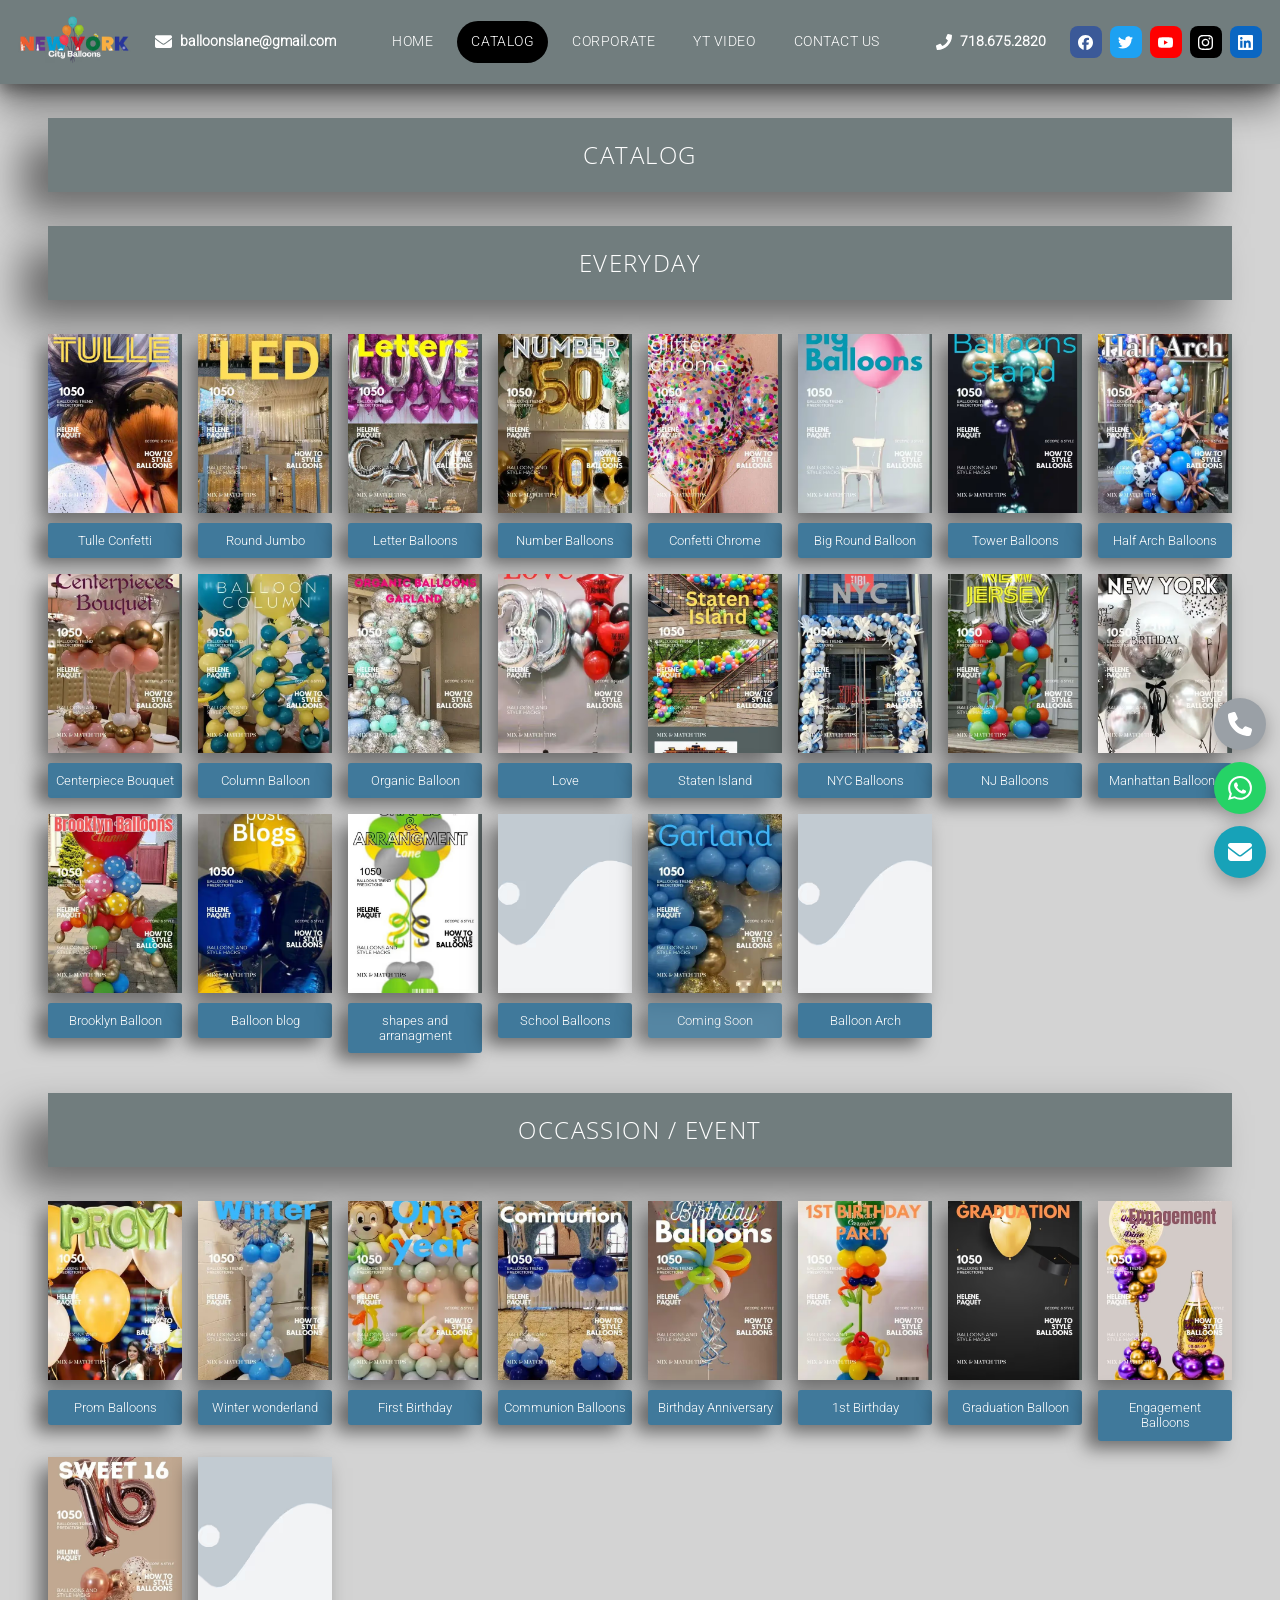
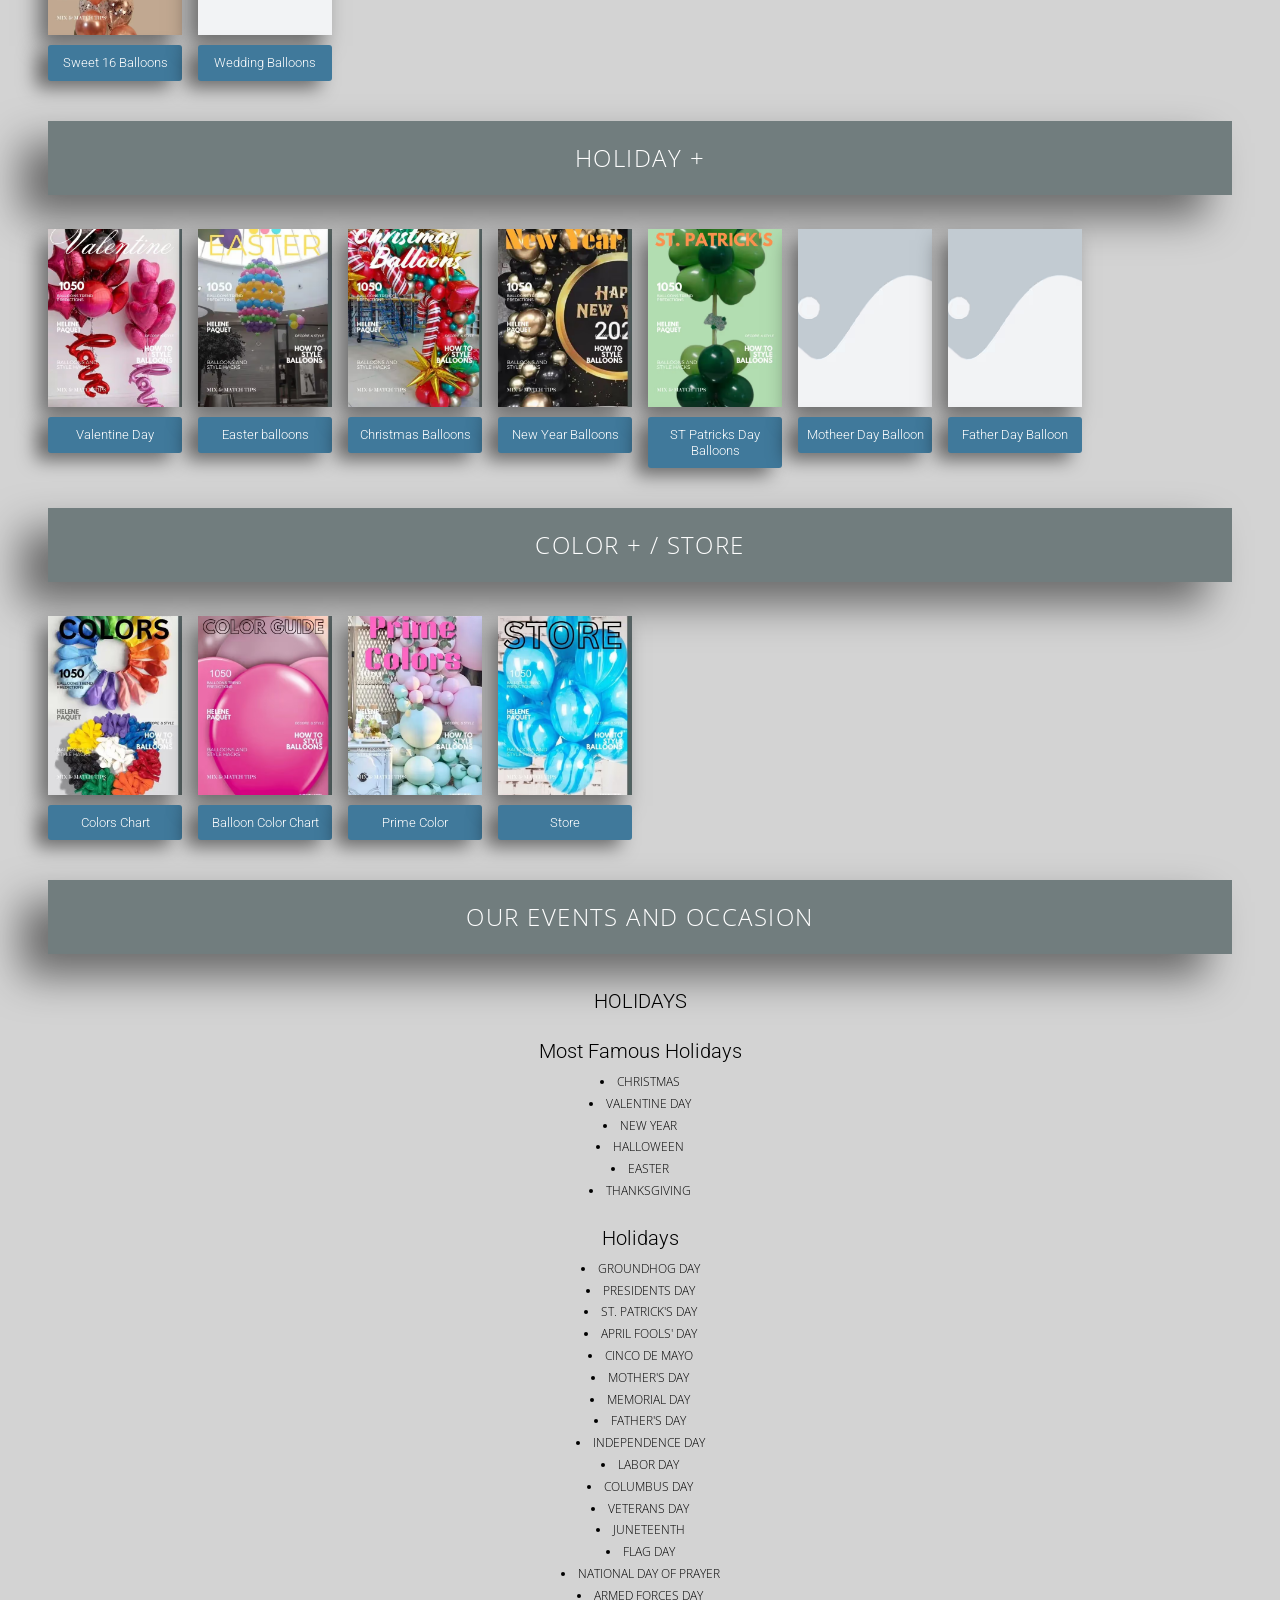
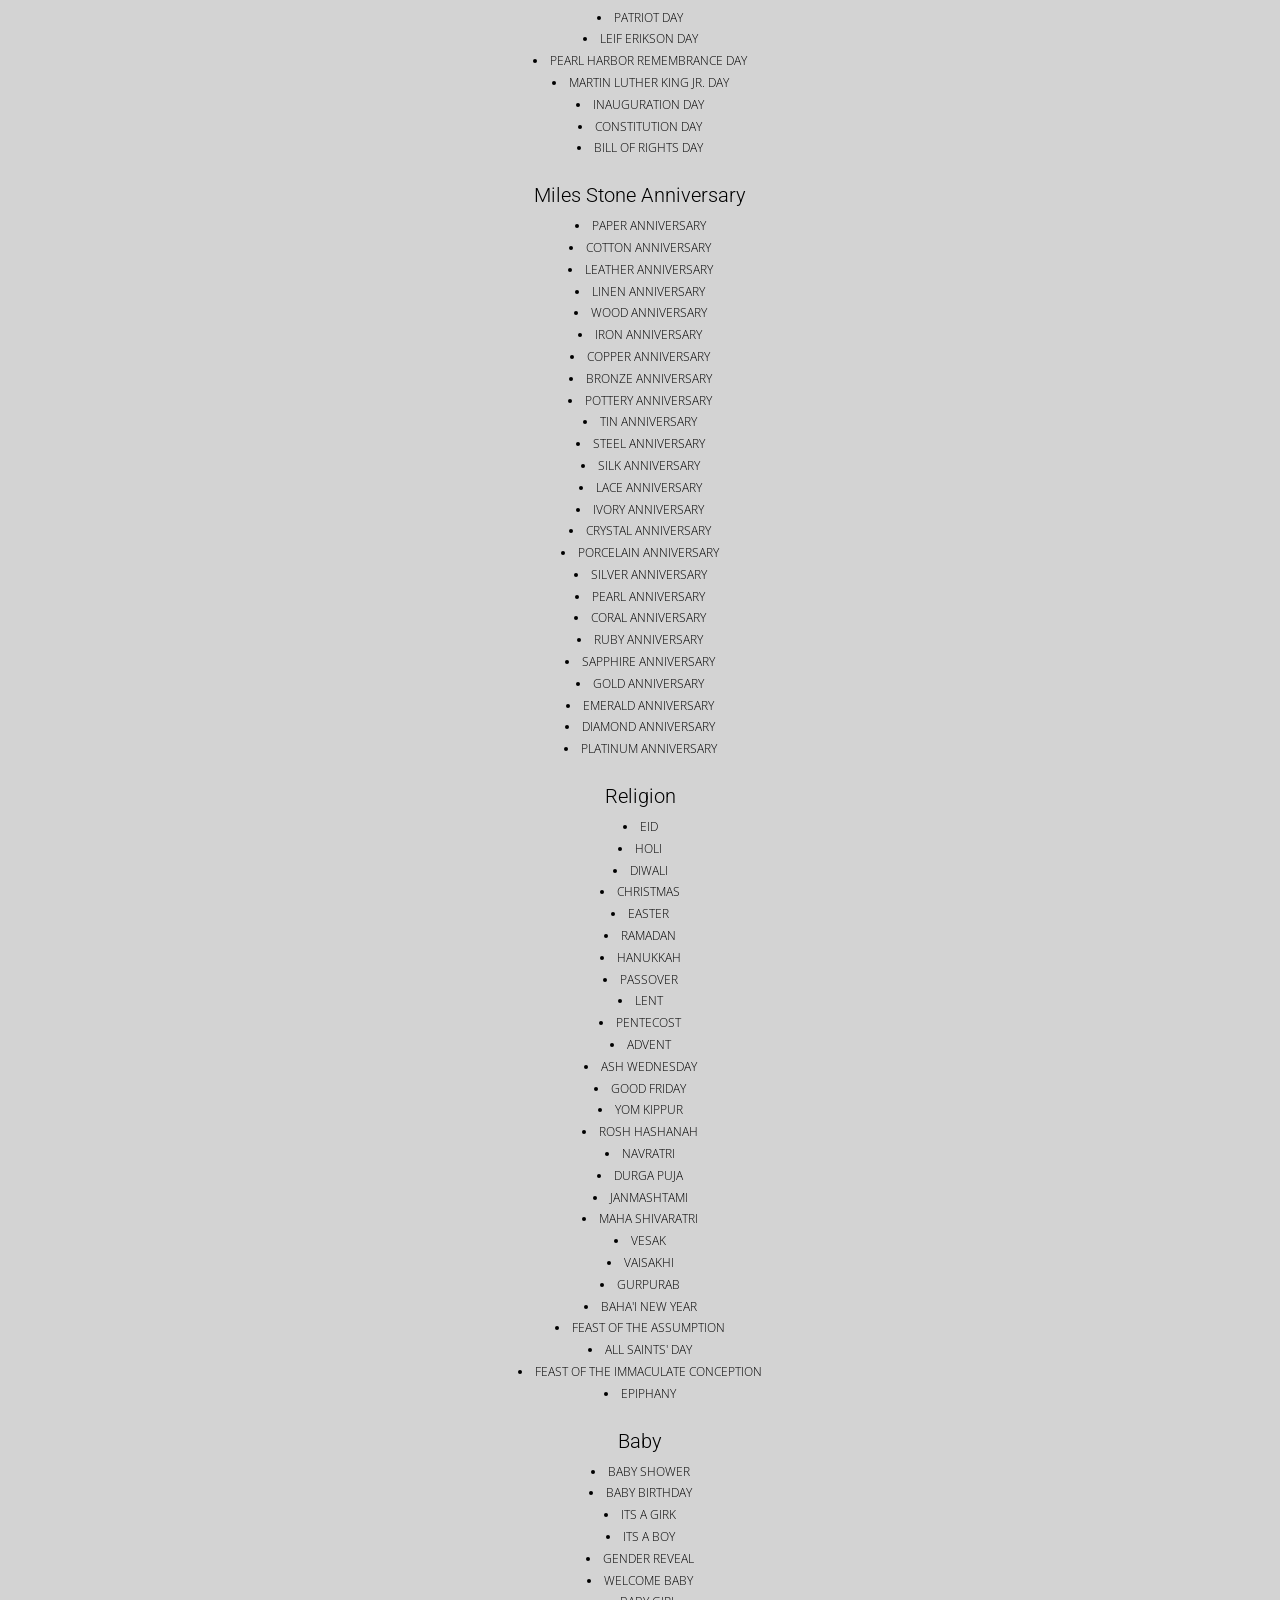
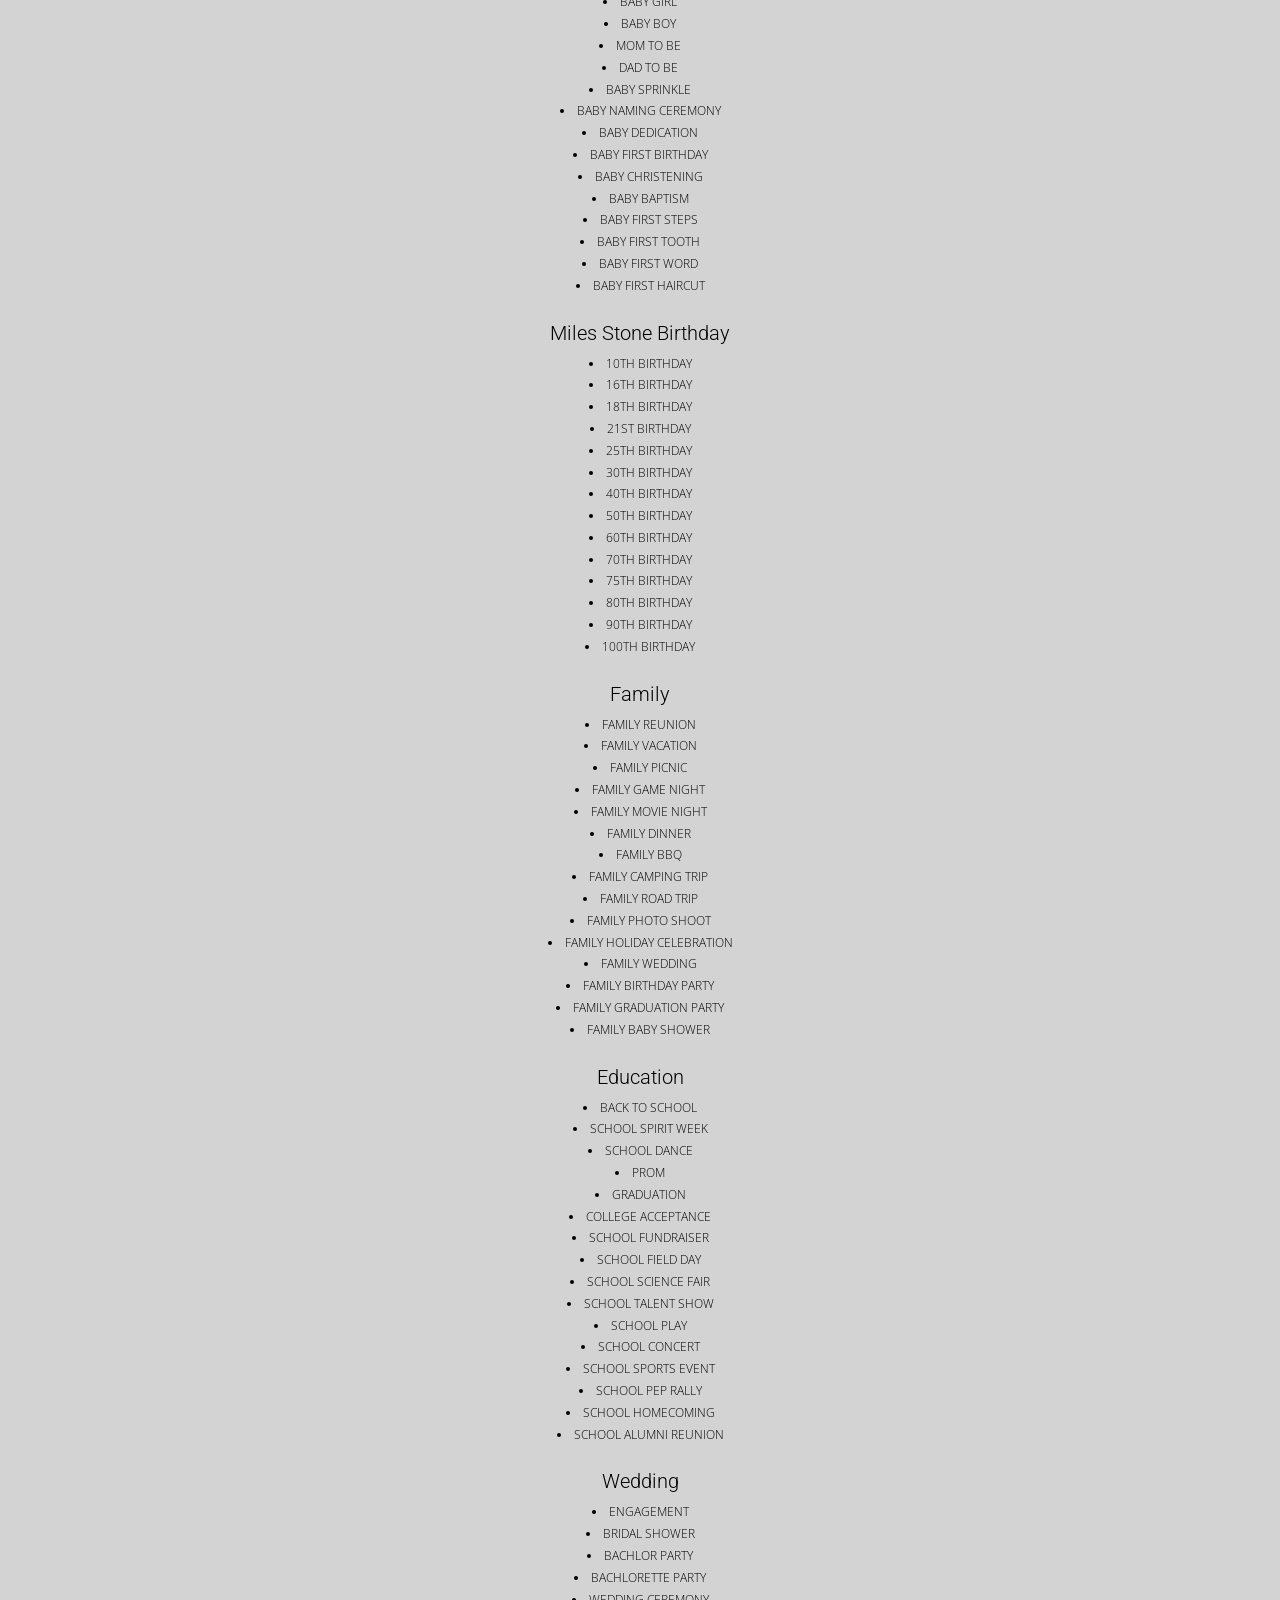
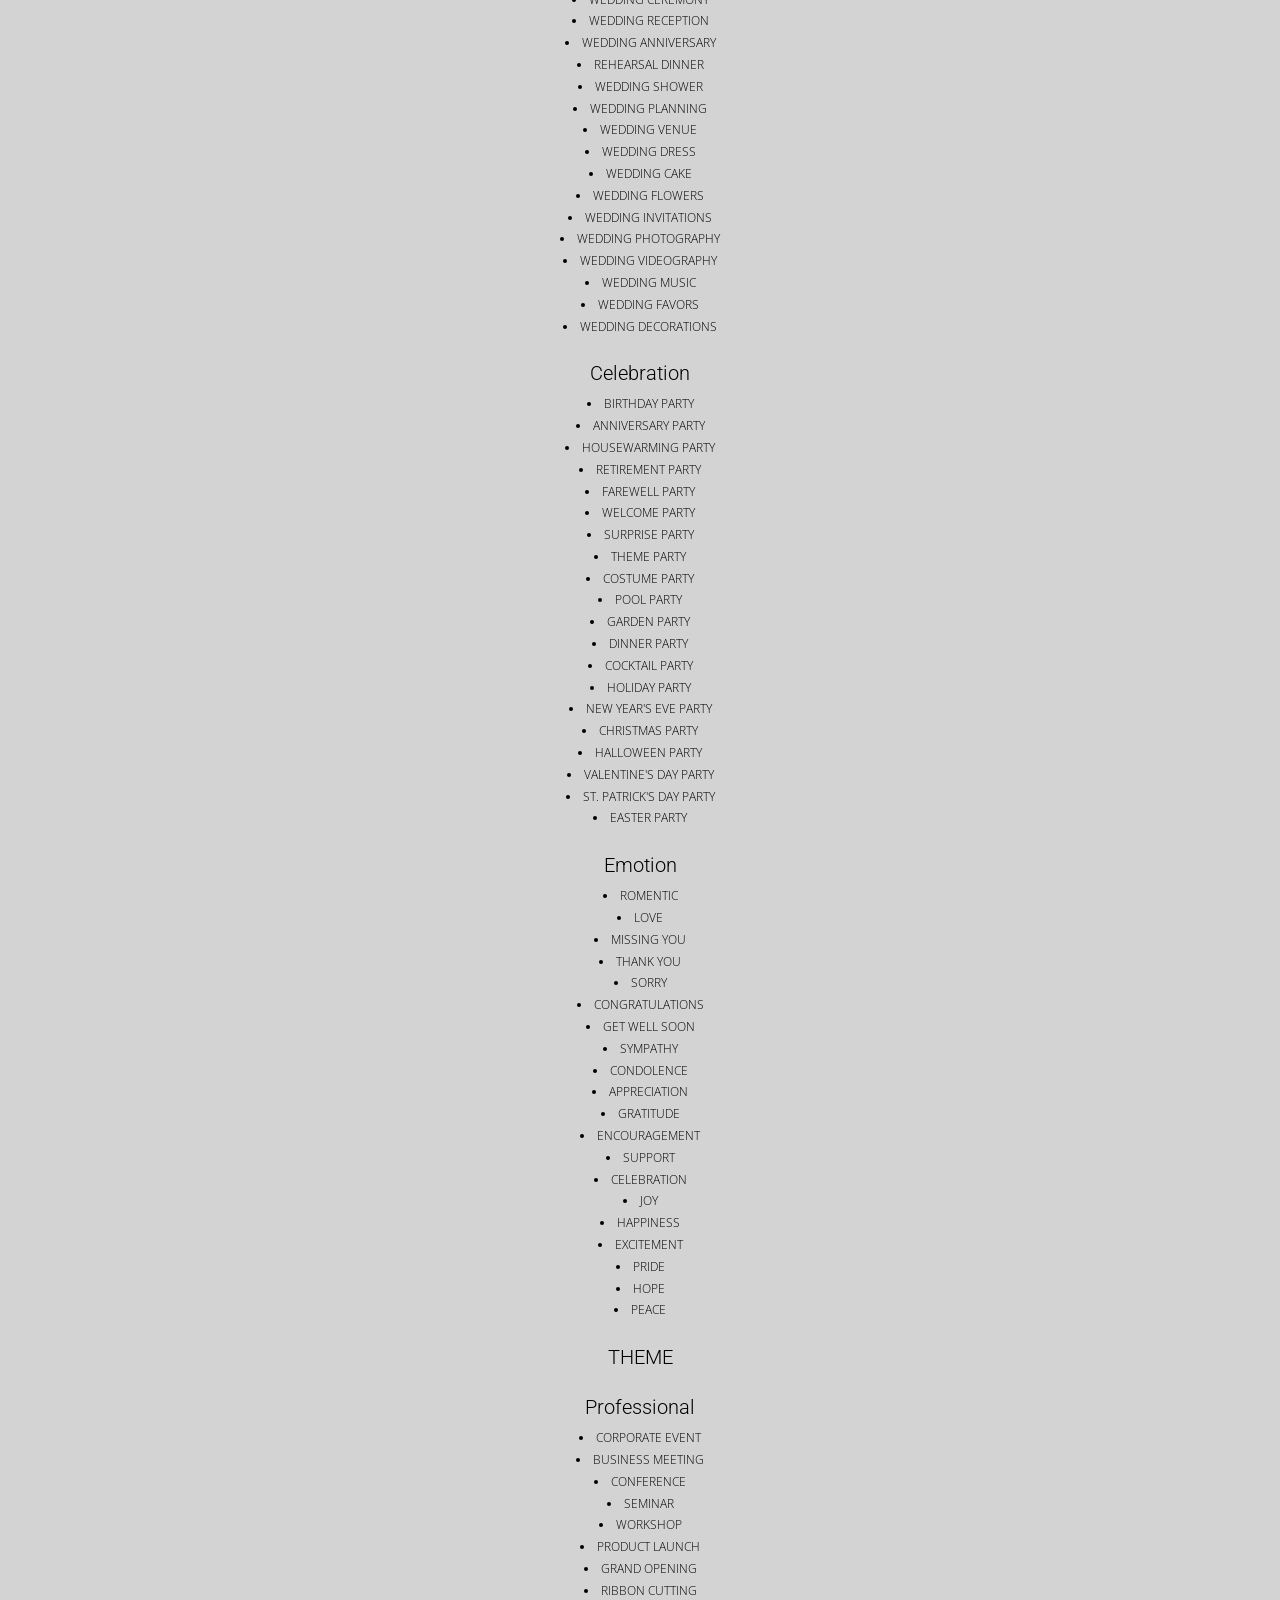
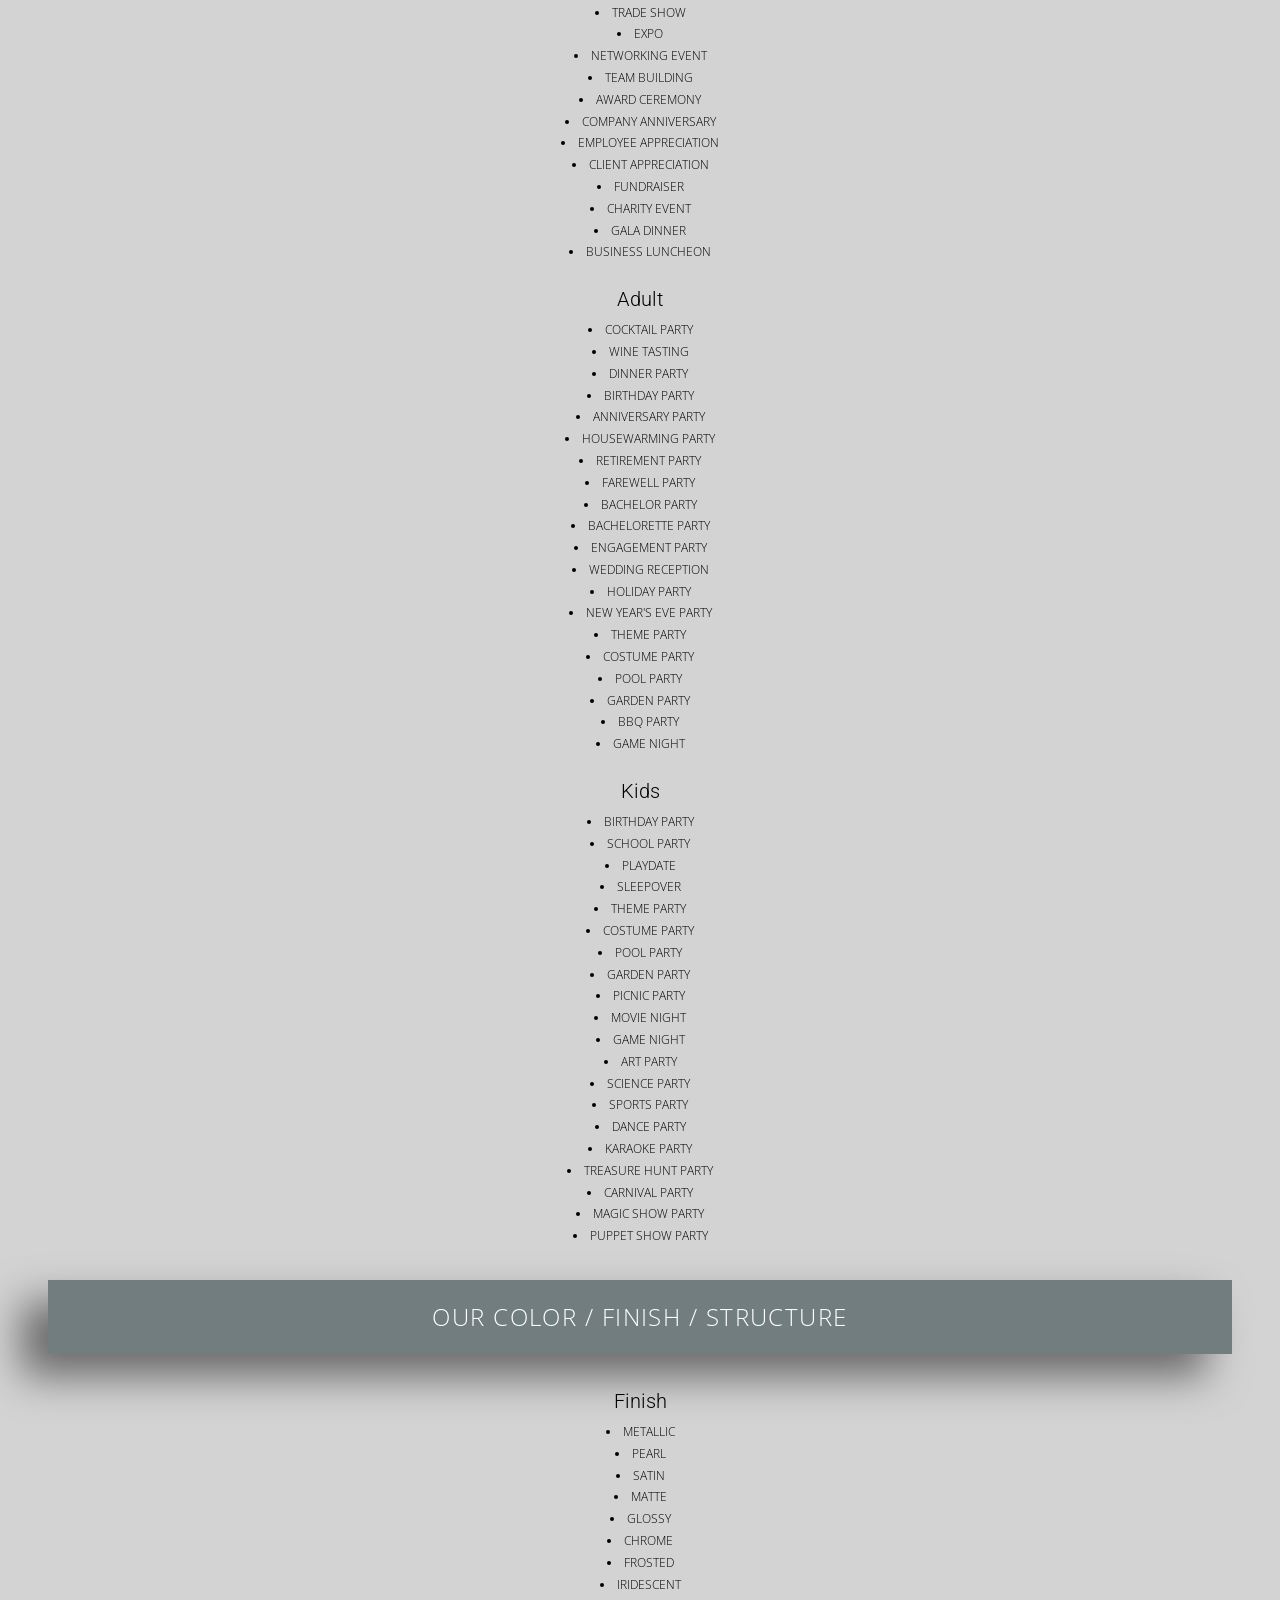
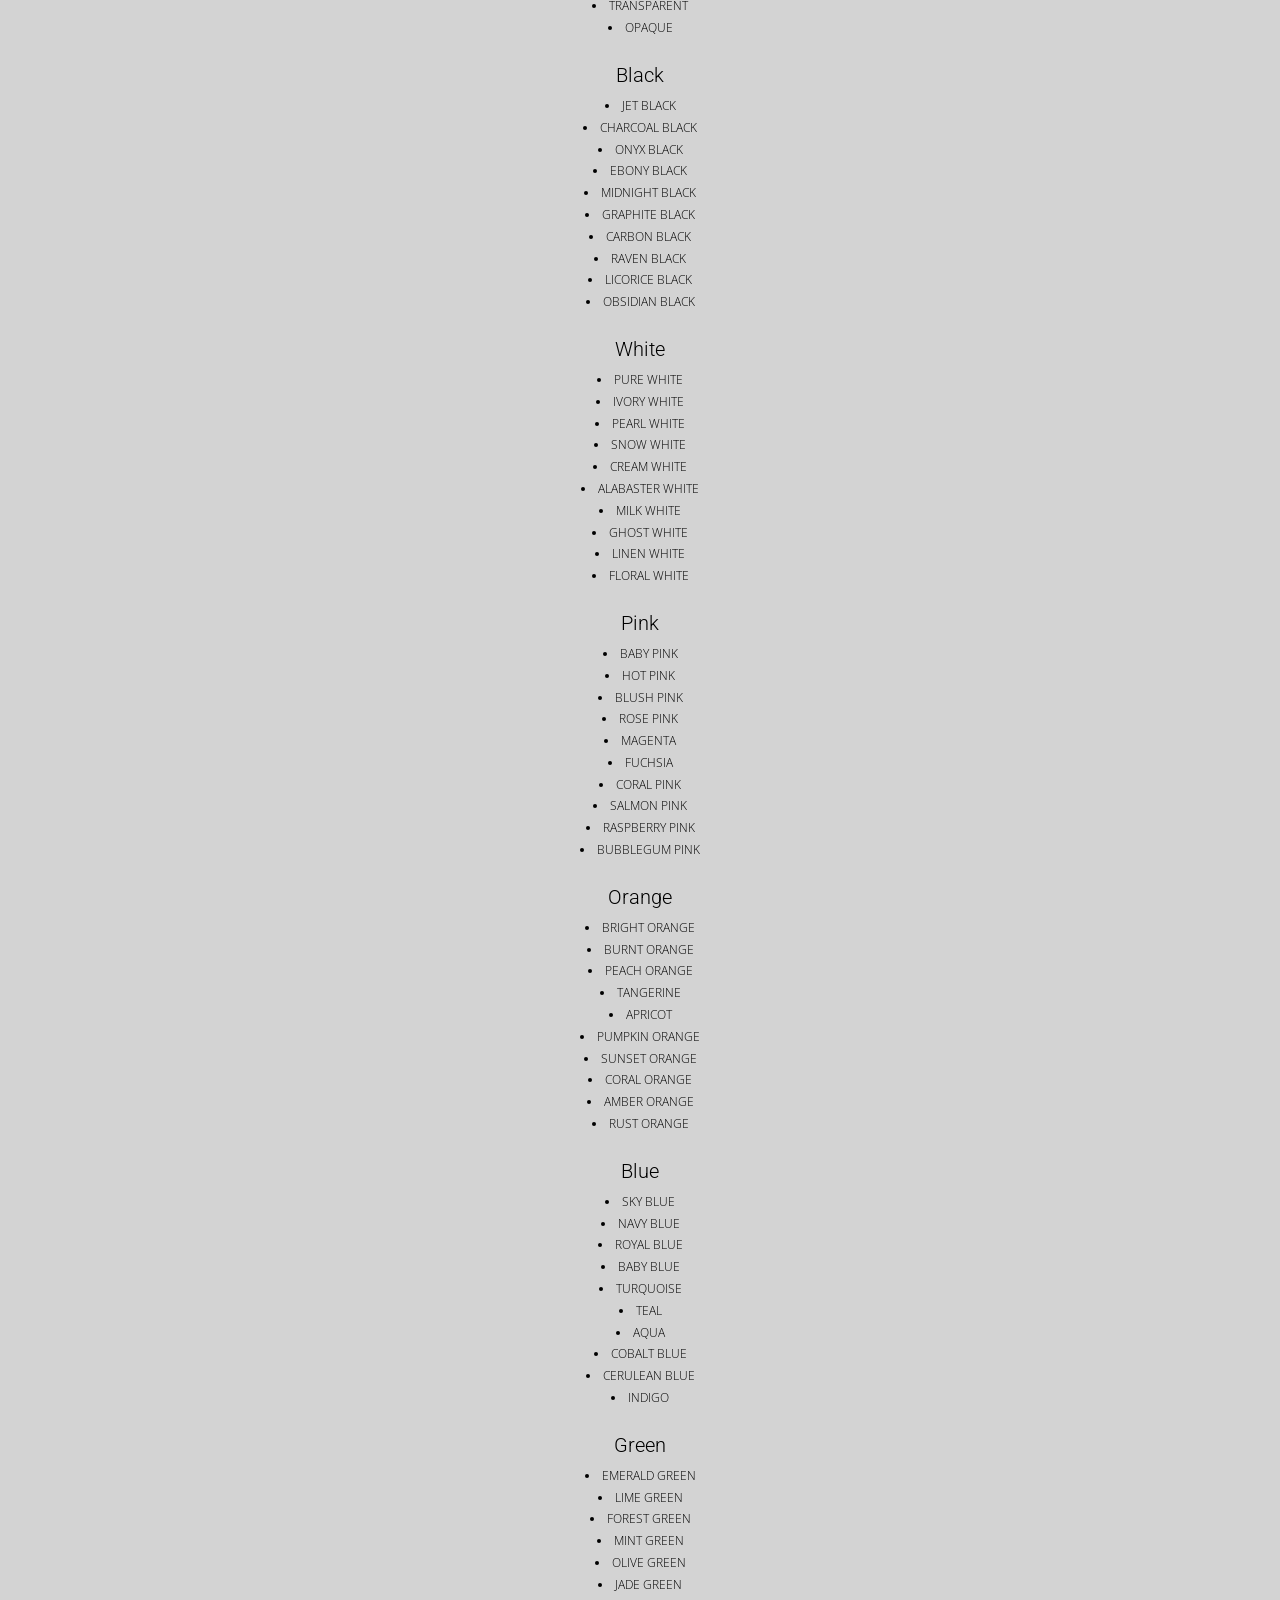
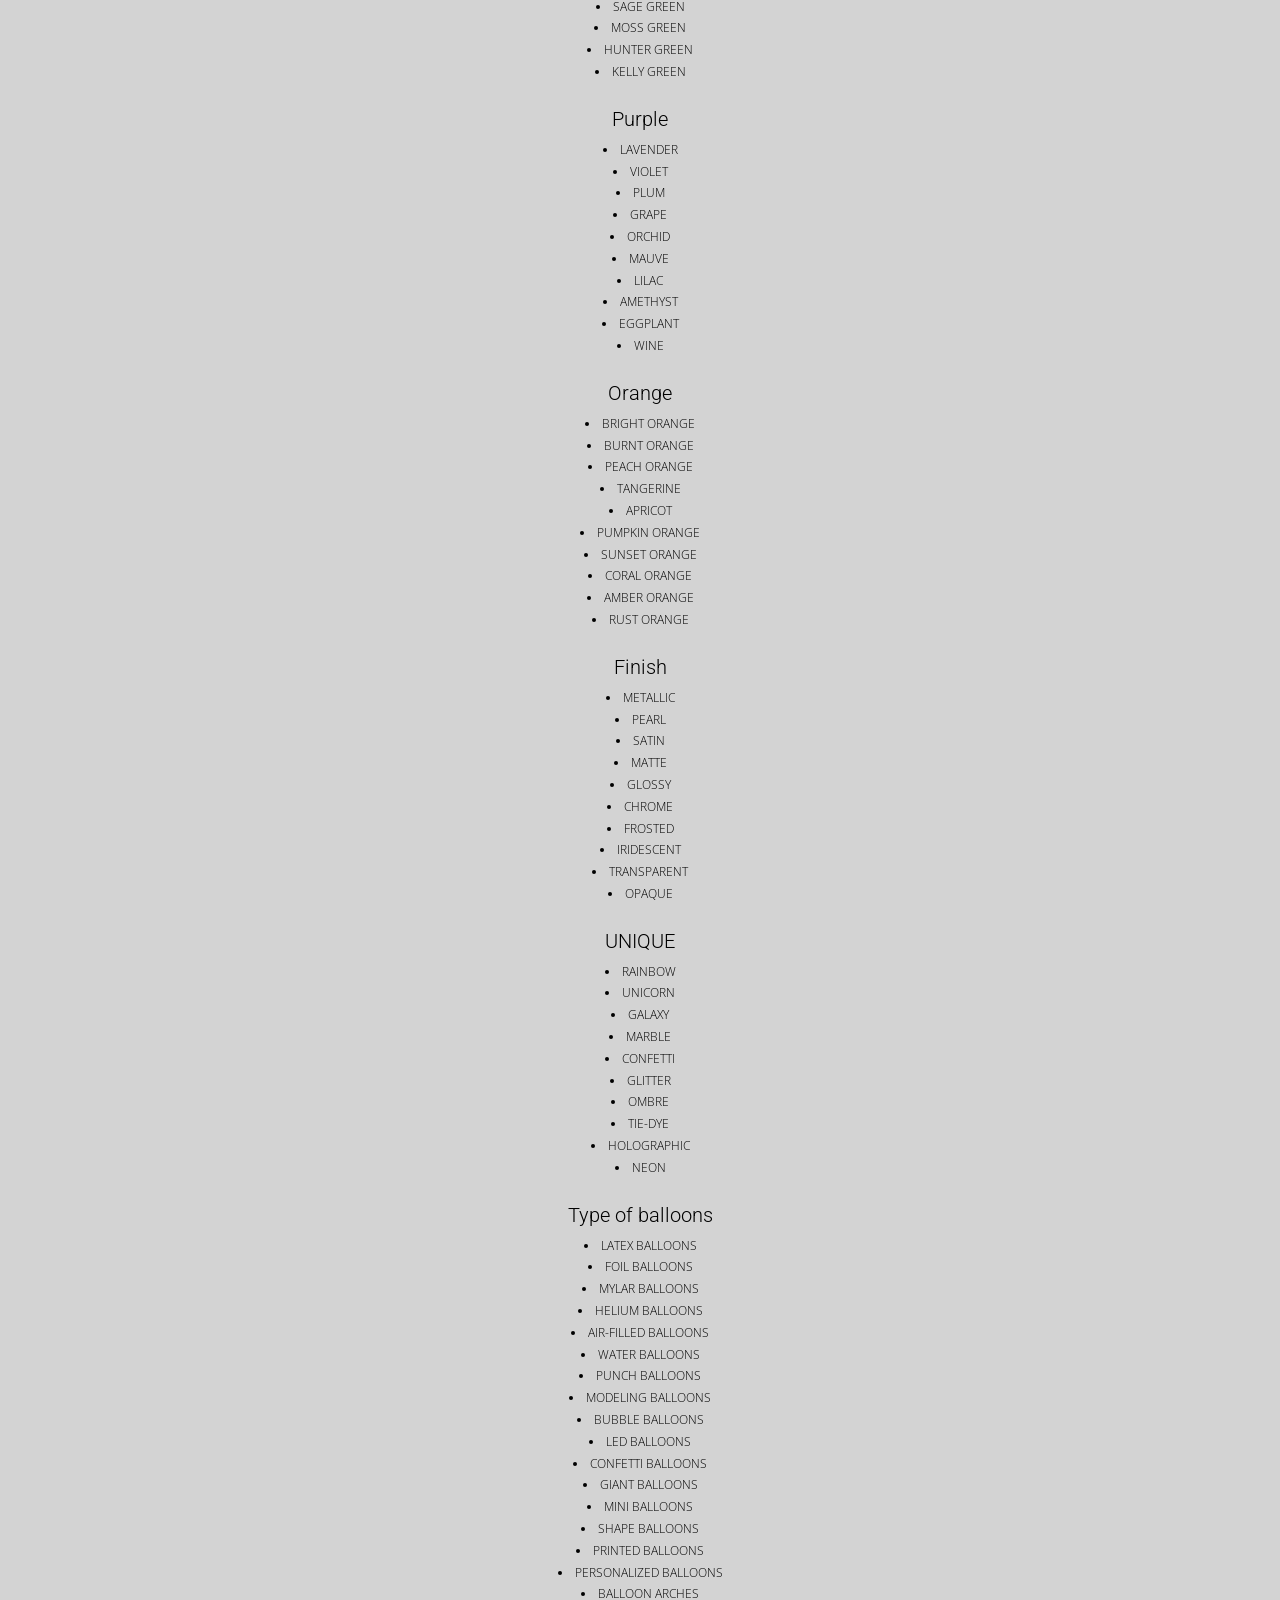
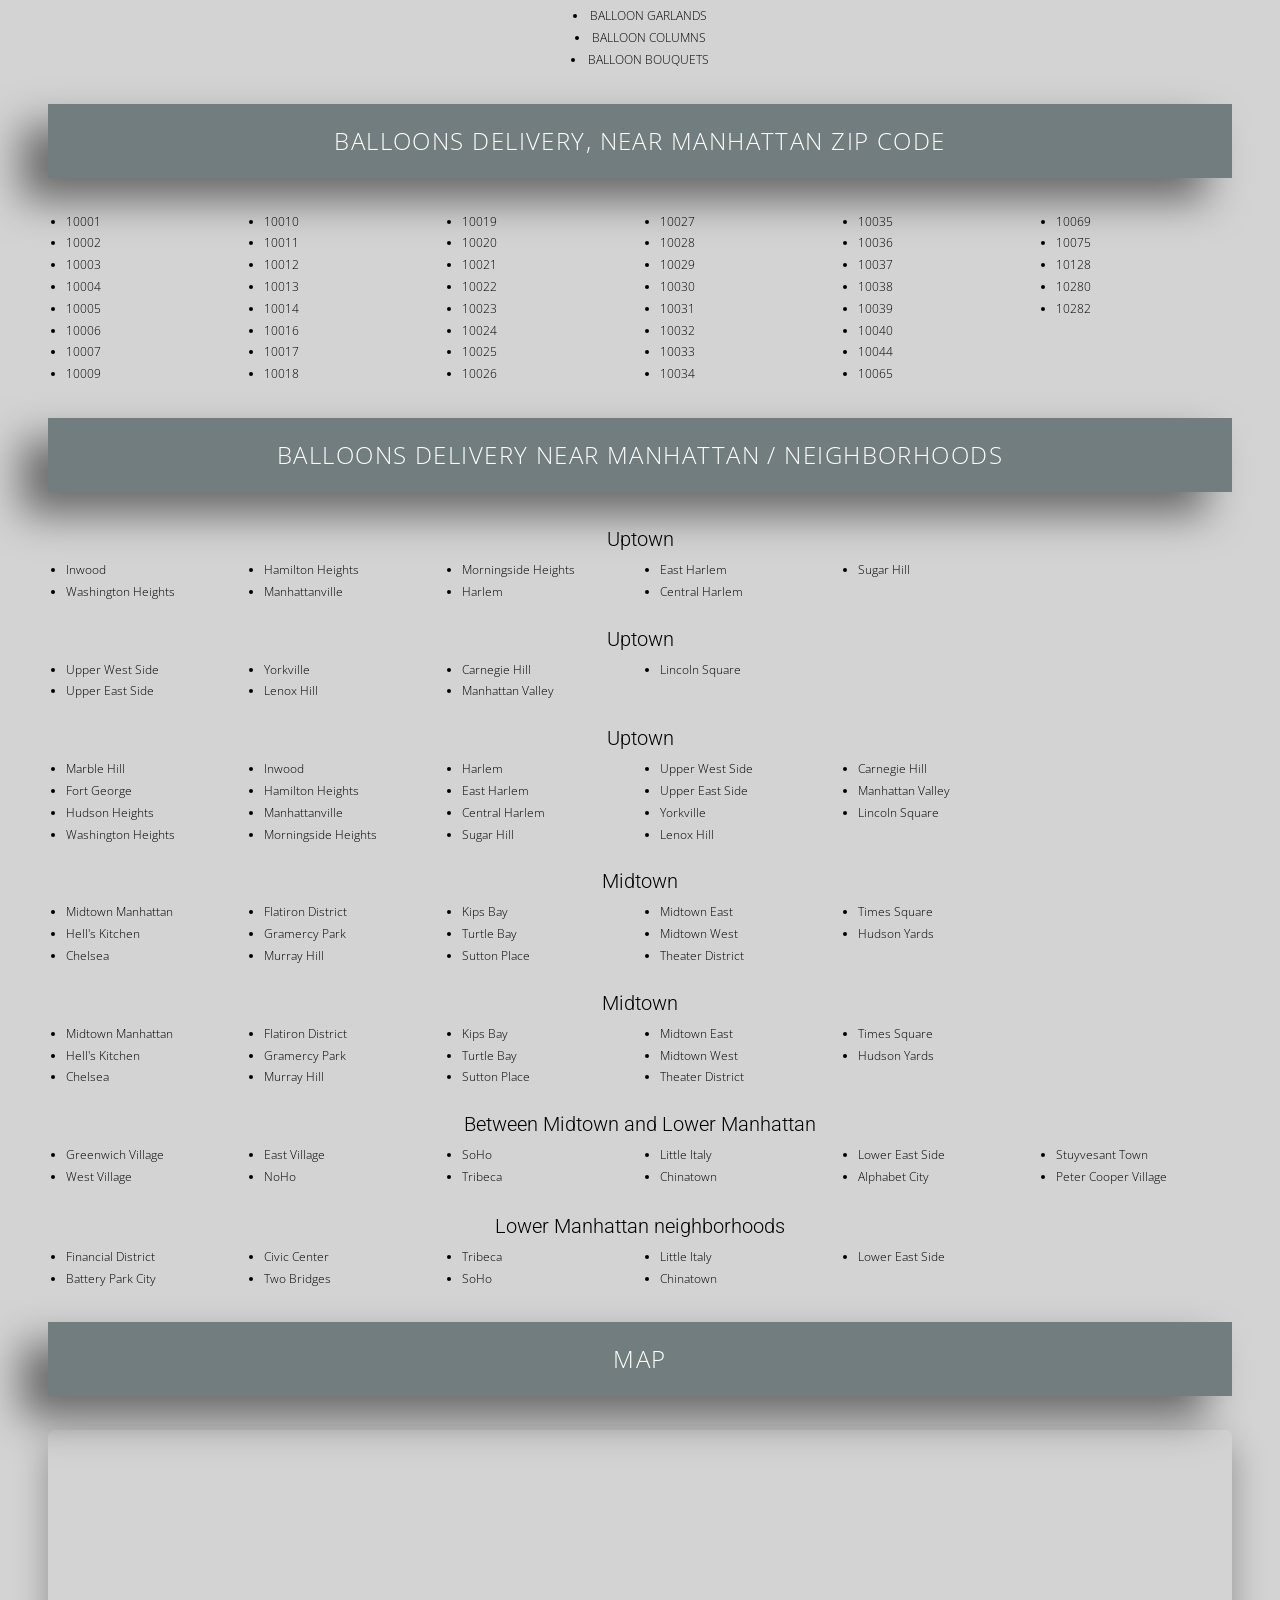
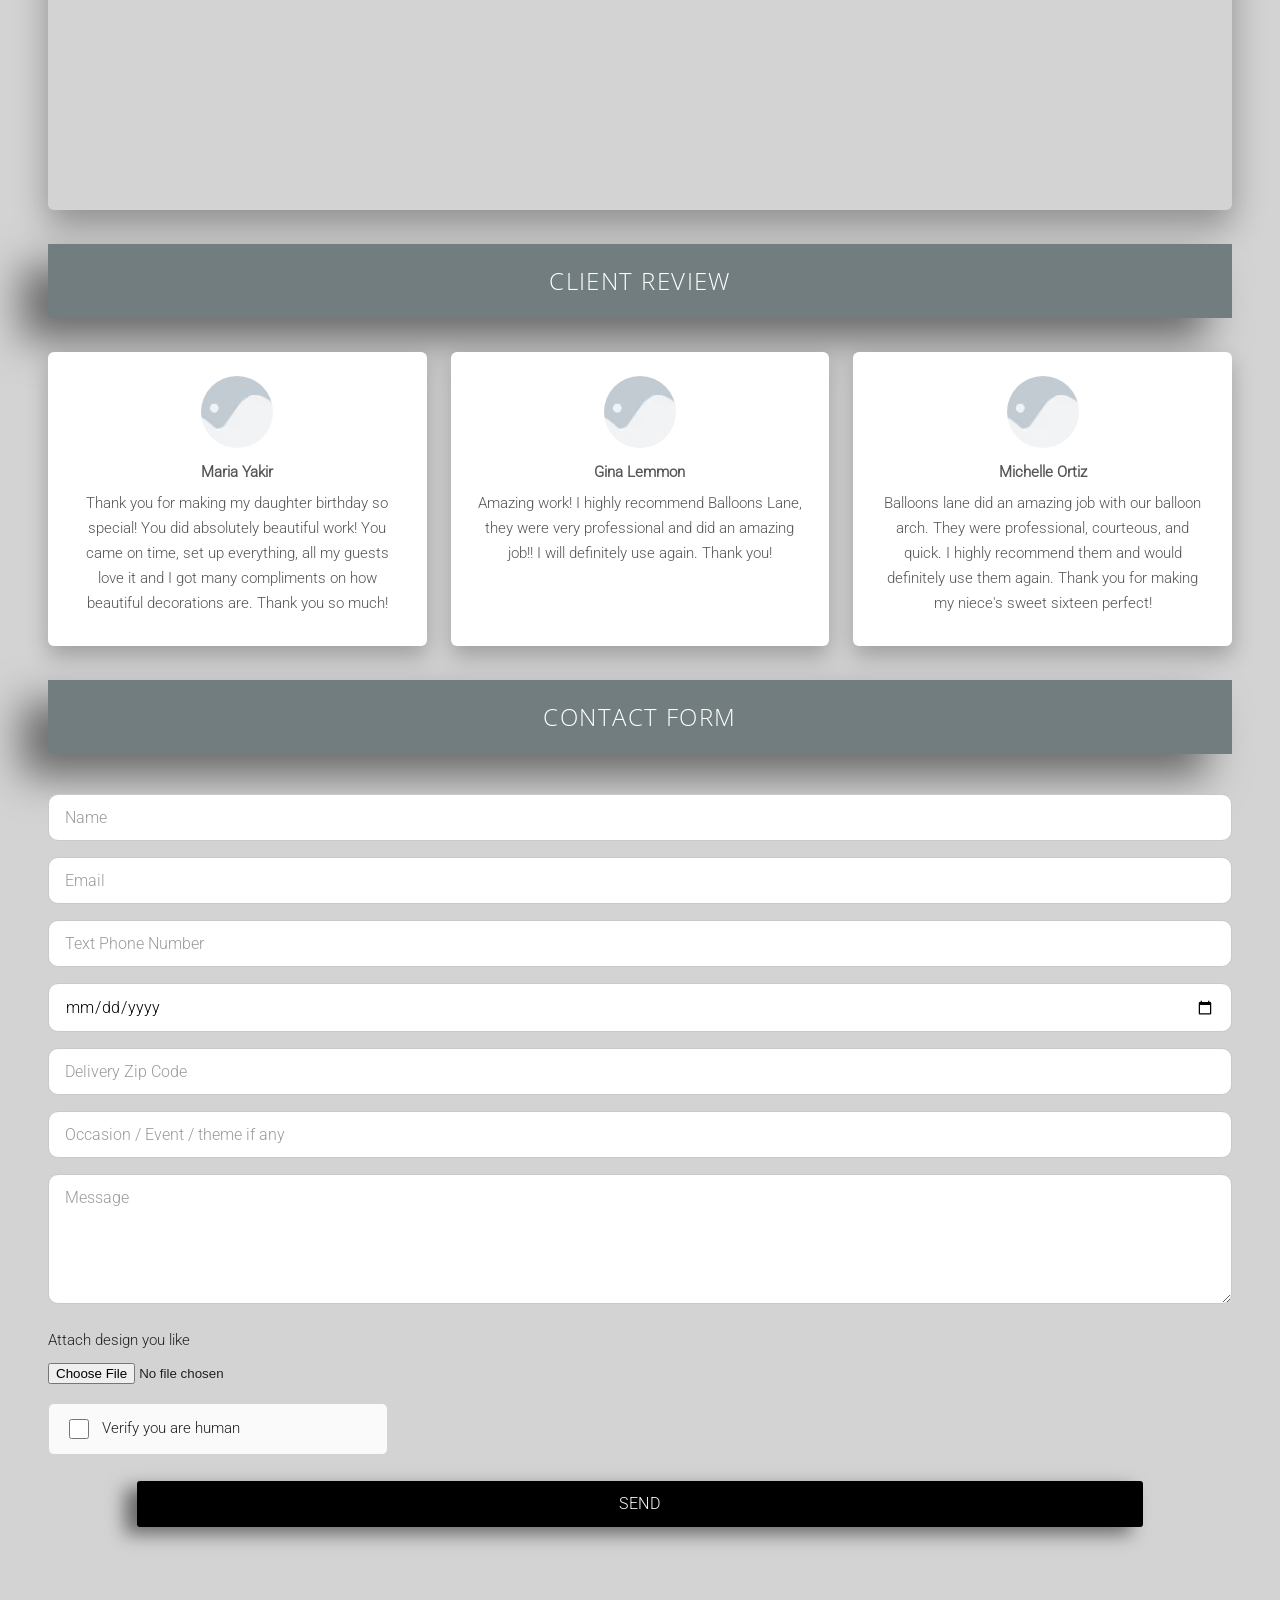
==== commit 223d6686: "Import website package" ====
--- a/catalog/index.html
+++ b/catalog/index.html
@@ -1,3 +1,3 @@
-<!DOCTYPE html><html lang="en"> <head><meta charset="utf-8"><meta name="viewport" content="width=device-width, initial-scale=1"><title>Catalog - newyorkcityballoondelivery.net</title><meta name="description" content="Browse the New York City Balloon Delivery catalog: balloon products, occasions and events, colors, finishes and balloon types, plus Manhattan zip codes and neighborhoods we deliver to."><meta name="robots" content="index, follow"><link rel="canonical" href="https://newyorkcityballoondelivery.net/catalog/"><meta property="og:type" content="website"><meta property="og:title" content="Catalog - newyorkcityballoondelivery.net"><meta property="og:description" content="Browse the New York City Balloon Delivery catalog: balloon products, occasions and events, colors, finishes and balloon types, plus Manhattan zip codes and neighborhoods we deliver to."><meta property="og:url" content="https://newyorkcityballoondelivery.net/catalog/"><meta property="og:image" content="https://newyorkcityballoondelivery.net/images/new-york-city-balloons-logo.png"><meta name="twitter:card" content="summary_large_image"><link rel="icon" href="/favicon.ico" sizes="any"><link rel="icon" type="image/png" href="/images/favicon-512.png"><link rel="apple-touch-icon" href="/images/apple-touch-icon.png"><link rel="preload" as="font" type="font/woff2" href="/fonts/roboto-300-latin.woff2" crossorigin fetchpriority="high"><link rel="stylesheet" href="/_astro/catalog.DZt-6wHZ.css">
+<!DOCTYPE html><html lang="en"> <head><meta charset="utf-8"><meta name="viewport" content="width=device-width, initial-scale=1"><title>Catalog - newyorkcityballoondelivery.net</title><meta name="description" content="Browse the New York City Balloon Delivery catalog: balloon products, occasions and events, colors, finishes and balloon types, plus Manhattan zip codes and neighborhoods we deliver to."><meta name="robots" content="index, follow"><link rel="canonical" href="https://newyorkcityballoondelivery.net/catalog/"><meta property="og:type" content="website"><meta property="og:title" content="Catalog - newyorkcityballoondelivery.net"><meta property="og:description" content="Browse the New York City Balloon Delivery catalog: balloon products, occasions and events, colors, finishes and balloon types, plus Manhattan zip codes and neighborhoods we deliver to."><meta property="og:url" content="https://newyorkcityballoondelivery.net/catalog/"><meta property="og:image" content="https://newyorkcityballoondelivery.net/images/new-york-city-balloons-logo.png"><meta name="twitter:card" content="summary_large_image"><link rel="icon" href="/favicon.ico" sizes="any"><link rel="icon" type="image/png" href="/images/favicon-512.png"><link rel="apple-touch-icon" href="/images/apple-touch-icon.png"><link rel="preload" as="font" type="font/woff2" href="/fonts/roboto-300-latin.woff2" crossorigin fetchpriority="high"><link rel="stylesheet" href="/_astro/catalog.CJxC7bFk.css">
 <style>.verify-row[data-astro-cid-5tfzaptf]{display:flex;align-items:center;border:1px solid #d3d3d3;border-radius:6px;background:#fafafa;padding:12px 16px;margin:6px 0 20px;max-width:340px}.verify-row[data-astro-cid-5tfzaptf] label[data-astro-cid-5tfzaptf]{display:flex;align-items:center;gap:10px;font-weight:400;margin:0;cursor:pointer}.verify-row[data-astro-cid-5tfzaptf] input[data-astro-cid-5tfzaptf]{width:20px;height:20px}.form-target[data-astro-cid-5tfzaptf]{position:absolute;width:1px;height:1px;border:0;opacity:0;pointer-events:none}
-</style></head><body> <header class="site-header"> <div class="header-inner"> <a class="brand" href="/" aria-label="New York City Balloon Delivery home"> <img src="/_astro/new-york-city-balloons-logo.BGeBCRIU_17l9LH.avif" alt="New York City Balloons multicolor wordmark logo" loading="eager" fetchpriority="high" decoding="async" width="170" height="96"> </a> <div class="header-contact header-contact-email"> <svg aria-hidden="true" viewBox="0 0 512 512" width="17" height="17" fill="#ffffff" xmlns="http://www.w3.org/2000/svg"><path d="M502.3 190.8c3.9-3.1 9.7-.2 9.7 4.7V400c0 26.5-21.5 48-48 48H48c-26.5 0-48-21.5-48-48V195.6c0-5 5.7-7.8 9.7-4.7 22.4 17.4 52.1 39.5 154.1 113.6 21.1 15.4 56.7 47.8 92.2 47.6 35.7.3 72-32.8 92.3-47.6 102-74.1 131.6-96.3 154-113.7zM256 320c23.2.4 56.6-29.2 73.4-41.4 132.7-96.3 142.8-104.7 173.4-128.7 5.8-4.5 9.2-11.5 9.2-18.9v-19c0-26.5-21.5-48-48-48H48C21.5 64 0 85.5 0 112v19c0 7.4 3.4 14.3 9.2 18.9 30.6 23.9 40.7 32.4 173.4 128.7 16.8 12.2 50.2 41.8 73.4 41.4z"></path></svg> <a href="mailto:balloonslane@gmail.com"><span class="hide-m">laneballoon@gmail.com</span><span style="display:none">mail</span></a> </div> <button class="nav-toggle" type="button" aria-label="Open menu" aria-expanded="false" aria-controls="mainNav">☰</button> <nav class="main-nav" id="mainNav" aria-label="Main navigation"> <a href="/" class="" >HOME</a> <a href="/catalog/" class="active" >CATALOG</a> <a href="/#corporate" class="" data-spy-link>CORPORATE</a> <a href="/#yt" class="" data-spy-link>YT VIDEO</a> <a href="/contact-us/" class="" >CONTACT US</a> </nav> <div class="header-contact header-contact-phone"> <svg aria-hidden="true" viewBox="0 0 512 512" width="16" height="16" fill="#ffffff" xmlns="http://www.w3.org/2000/svg"><path d="M493.4 24.6l-104-24c-11.3-2.6-22.9 3.3-27.5 13.9l-48 112c-4.2 9.8-1.4 21.3 6.9 28l60.6 49.6c-36 76.7-98.9 140.5-177.2 177.2l-49.6-60.6c-6.8-8.3-18.2-11.1-28-6.9l-112 48C3.9 366.5-2 378.1.6 389.4l24 104C27.1 504.2 36.7 512 48 512c256.1 0 464-207.5 464-464 0-11.2-7.7-20.9-18.6-23.4z"></path></svg> <a href="tel:7186752820">718.675.2820</a> </div> <div class="header-social" aria-label="Social links"> <a href="https://www.facebook.com/balloonslane/" target="_blank" rel="noopener" aria-label="Facebook"><img src="/images/social/facebook.svg" alt="" width="15" height="15" aria-hidden="true"></a> <a href="https://twitter.com/balloonslane" target="_blank" rel="noopener" aria-label="Twitter"><img src="/images/social/twitter.svg" alt="" width="15" height="15" aria-hidden="true"></a> <a href="https://www.youtube.com/channel/UCdsIWq3AVAGaRpFoQ8-T3CA" target="_blank" rel="noopener" aria-label="YouTube"><img src="/images/social/youtube.svg" alt="" width="15" height="15" aria-hidden="true"></a> <a href="https://www.instagram.com/balloonslane2/" target="_blank" rel="noopener" aria-label="Instagram"><img src="/images/social/instagram.svg" alt="" width="15" height="15" aria-hidden="true"></a> <a href="https://www.linkedin.com/in/balloonslane/" target="_blank" rel="noopener" aria-label="LinkedIn"><img src="/images/social/linkedin.svg" alt="" width="15" height="15" aria-hidden="true"></a> </div> </div> </header>  <main> <div class="container catalog-wrap"> <div class="band"><h2>CATALOG</h2></div> <section aria-label="EVERYDAY"><div class="band"><h2>EVERYDAY</h2></div><div class="prod-grid"><div class="prod-card"><img src="/_astro/tulle-confetti-glitter-sparkle-balloons.B8RBjwCz_ZBVr5I.avif" alt="Tulle confetti glitter sparkle balloons" loading="lazy" decoding="async" fetchpriority="auto" width="450" height="750"><a class="prod-btn" href="https://balloonsnumber.com/tulle-confetti" target="_blank" rel="noopener">Tulle Confetti</a></div><div class="prod-card"><img src="/_astro/round-jumbo-led-clear-personalized-balloons.D7akDjpv_BW0bY.avif" alt="Round jumbo LED clear personalized balloons" loading="lazy" decoding="async" fetchpriority="auto" width="450" height="750"><a class="prod-btn" href="https://balloonsnumber.com/round-jumbo-led-clear-personalize-balloons/" target="_blank" rel="noopener">Round Jumbo</a></div><div class="prod-card"><img src="/_astro/number-name-letters-age-milestone-balloons.CuW2fah8_Z1JPI3k.avif" alt="Number name letters age milestone balloons" loading="lazy" decoding="async" fetchpriority="auto" width="450" height="750"><a class="prod-btn" href="https://balloonsnumber.com/letter-balloons/" target="_blank" rel="noopener">Letter Balloons</a></div><div class="prod-card"><img src="/_astro/gold-number-balloons.BACMHKxj_J9mJL.avif" alt="Gold number balloons" loading="lazy" decoding="async" fetchpriority="auto" width="450" height="750"><a class="prod-btn" href="https://balloonsnumber.com/number-balloons/" target="_blank" rel="noopener">Number Balloons</a></div><div class="prod-card"><img src="/_astro/confetti-chrome-glitter-balloons.BlEAE0JY_Z24bk6y.avif" alt="Confetti chrome glitter balloons" loading="lazy" decoding="async" fetchpriority="auto" width="450" height="750"><a class="prod-btn" href="https://balloonsnumber.com/confetti-chrome/" target="_blank" rel="noopener">Confetti Chrome</a></div><div class="prod-card"><img src="/_astro/big-giant-large-round-jumbo-balloons.CFZZ53dI_Zjr9EG.avif" alt="Big giant large round jumbo balloons" loading="lazy" decoding="async" fetchpriority="auto" width="450" height="750"><a class="prod-btn" href="https://balloonsnumber.com/big-round-balloons/" target="_blank" rel="noopener">Big Round Balloon</a></div><div class="prod-card"><img src="/_astro/balloons-tower-stand.DVL_oAqG_Znwy4W.avif" alt="Balloons tower stand" loading="lazy" decoding="async" fetchpriority="auto" width="450" height="750"><a class="prod-btn" href="https://balloonsnumber.com/tower-balloons/" target="_blank" rel="noopener">Tower Balloons</a></div><div class="prod-card"><img src="/_astro/balloons-half-arch.Cawld8iV_Z1s7xXq.avif" alt="Balloons half arch" loading="lazy" decoding="async" fetchpriority="auto" width="450" height="750"><a class="prod-btn" href="https://balloonsnumber.com/half-arch-balloons" target="_blank" rel="noopener">Half Arch Balloons</a></div><div class="prod-card"><img src="/_astro/balloons-centerpiece-bouquet-bunch-set.XpGo_JuC_Z1xsshB.avif" alt="Balloons centerpiece bouquet bunch set" loading="lazy" decoding="async" fetchpriority="auto" width="450" height="750"><a class="prod-btn" href="https://balloonsnumber.com/centerpiece-bouquet/" target="_blank" rel="noopener">Centerpiece Bouquet</a></div><div class="prod-card"><img src="/_astro/balloon-column.DCTq076x_aoyyU.avif" alt="Balloon column" loading="lazy" decoding="async" fetchpriority="auto" width="450" height="750"><a class="prod-btn" href="https://balloonsnumber.com/column-balloon" target="_blank" rel="noopener">Column Balloon</a></div><div class="prod-card"><img src="/_astro/arch-balloon-organic-garland.Cq9AFaGg_2nKQjo.avif" alt="Arch balloon organic garland" loading="lazy" decoding="async" fetchpriority="auto" width="450" height="750"><a class="prod-btn" href="https://balloonsnumber.com/organic-balloon" target="_blank" rel="noopener">Organic Balloon</a></div><div class="prod-card"><img src="/_astro/love-balloons.BWB276HC_ZUz4Kk.avif" alt="Love balloons" loading="lazy" decoding="async" fetchpriority="auto" width="450" height="750"><a class="prod-btn" href="https://balloonsnumber.com/love" target="_blank" rel="noopener">Love</a></div><div class="prod-card"><img src="/_astro/staten-island-balloons.TlRwUUVw_XoaHH.avif" alt="Staten Island balloons" loading="lazy" decoding="async" fetchpriority="auto" width="450" height="750"><a class="prod-btn" href="https://balloonsnumber.com/staten-island" target="_blank" rel="noopener">Staten Island</a></div><div class="prod-card"><img src="/_astro/nyc-balloons.BRmB-MS9_15WSA9.avif" alt="NYC balloons" loading="lazy" decoding="async" fetchpriority="auto" width="450" height="750"><a class="prod-btn" href="https://balloonsnumber.com/nyc-balloons" target="_blank" rel="noopener">NYC Balloons</a></div><div class="prod-card"><img src="/_astro/nj-balloons.CizV70BI_Z1V6Opt.avif" alt="NJ balloons" loading="lazy" decoding="async" fetchpriority="auto" width="450" height="750"><a class="prod-btn" href="https://balloonsnumber.com/nj-balloons" target="_blank" rel="noopener">NJ Balloons</a></div><div class="prod-card"><img src="/_astro/manhattan-balloons.KjoHVSnU_kAtOF.avif" alt="Manhattan balloons" loading="lazy" decoding="async" fetchpriority="auto" width="450" height="750"><a class="prod-btn" href="https://balloonsnumber.com/manhattan-balloons" target="_blank" rel="noopener">Manhattan Balloons</a></div><div class="prod-card"><img src="/_astro/brooklyn-balloons.Cf-v__Je_1cuBRG.avif" alt="Brooklyn balloons" loading="lazy" decoding="async" fetchpriority="auto" width="450" height="750"><a class="prod-btn" href="https://balloonsnumber.com/brooklyn-balloons" target="_blank" rel="noopener">Brooklyn Balloon</a></div><div class="prod-card"><img src="/_astro/balloon-blog.CKbkW-rn_1Co7CC.avif" alt="Balloon blog" loading="lazy" decoding="async" fetchpriority="auto" width="450" height="750"><a class="prod-btn" href="https://newyorkcityballoondelivery.net/balloons-blog/" target="_blank" rel="noopener">Balloon blog</a></div><div class="prod-card"><img src="/_astro/balloon-shapes-and-arrangement.CR736cby_18aAbz.avif" alt="Balloon shapes and arrangement" loading="lazy" decoding="async" fetchpriority="auto" width="450" height="750"><a class="prod-btn" href="https://balloonsnumber.com/colors-chart" target="_blank" rel="noopener">shapes and arranagment</a></div><div class="prod-card"><img src="/_astro/school-balloons.Dyuq8xWQ_13D41K.avif" alt="School balloons" loading="lazy" decoding="async" fetchpriority="auto" width="450" height="300"><a class="prod-btn" href="https://balloonsnumber.com/school-balloons" target="_blank" rel="noopener">School Balloons</a></div><div class="prod-card"><img src="/_astro/balloon-garland.Dq7i8oz1_1Vqyoh.avif" alt="Balloon garland" loading="lazy" decoding="async" fetchpriority="auto" width="450" height="750"><span class="prod-btn static">Coming Soon</span></div><div class="prod-card"><img src="/_astro/balloon-arch.BXJuupm4_2nhQjb.avif" alt="Balloon arch" loading="lazy" decoding="async" fetchpriority="auto" width="450" height="300"><a class="prod-btn" href="https://balloonsnumber.com/balloon-arch" target="_blank" rel="noopener">Balloon Arch</a></div></div></section><section aria-label="OCCASSION / EVENT"><div class="band"><h2>OCCASSION / EVENT</h2></div><div class="prod-grid"><div class="prod-card"><img src="/_astro/prom-balloons.od_Ne5HD_Zyh5Qe.avif" alt="Prom balloons" loading="lazy" decoding="async" fetchpriority="auto" width="450" height="750"><a class="prod-btn" href="https://balloonsnumber.com/prom-balloons" target="_blank" rel="noopener">Prom Balloons</a></div><div class="prod-card"><img src="/_astro/winter-wonderland-balloons.CHfP13yh_1M5hgj.avif" alt="Winter wonderland balloons" loading="lazy" decoding="async" fetchpriority="auto" width="450" height="750"><a class="prod-btn" href="https://balloonsnumber.com/winter-wonderland" target="_blank" rel="noopener">Winter wonderland</a></div><div class="prod-card"><img src="/_astro/first-birthday-balloons.D6fk8E9z_abpsb.avif" alt="First birthday balloons" loading="lazy" decoding="async" fetchpriority="auto" width="450" height="750"><a class="prod-btn" href="https://balloonsnumber.com/first-birthday-balloon" target="_blank" rel="noopener">First Birthday</a></div><div class="prod-card"><img src="/_astro/communion-balloons.okEwEwzN_Z2o2XA2.avif" alt="Communion balloons" loading="lazy" decoding="async" fetchpriority="auto" width="450" height="750"><a class="prod-btn" href="https://balloonsnumber.com/communion-balloons" target="_blank" rel="noopener">Communion Balloons</a></div><div class="prod-card"><img src="/_astro/birthday-anniversary-christening-balloons.CTBKq_UC_1zxIka.avif" alt="Birthday anniversary christening balloons" loading="lazy" decoding="async" fetchpriority="auto" width="450" height="750"><a class="prod-btn" href="https://balloonsnumber.com/birthday-anniversary" target="_blank" rel="noopener">Birthday Anniversary</a></div><div class="prod-card"><img src="/_astro/first-birthday-balloon.DYC3Jh9X_alU0M.avif" alt="1st birthday balloons" loading="lazy" decoding="async" fetchpriority="auto" width="450" height="750"><a class="prod-btn" href="https://balloonsnumber.com/1st-birthday" target="_blank" rel="noopener">1st Birthday</a></div><div class="prod-card"><img src="/_astro/graduation-balloons.J8WQ4Hs9_Muvk9.avif" alt="Graduation balloons" loading="lazy" decoding="async" fetchpriority="auto" width="450" height="750"><a class="prod-btn" href="https://balloonsnumber.com/graduation-balloon/" target="_blank" rel="noopener">Graduation Balloon</a></div><div class="prod-card"><img src="/_astro/engagement-balloons.Dt5Z5j5-_ZcKhe4.avif" alt="Engagement balloons" loading="lazy" decoding="async" fetchpriority="auto" width="450" height="750"><a class="prod-btn" href="https://balloonsnumber.com/engagement-balloons/" target="_blank" rel="noopener">Engagement Balloons</a></div><div class="prod-card"><img src="/_astro/sweet-16-balloons.ChOoywIK_Z2wucrQ.avif" alt="Sweet 16 balloons" loading="lazy" decoding="async" fetchpriority="auto" width="450" height="750"><a class="prod-btn" href="https://balloonsnumber.com/sweet-16-balloons" target="_blank" rel="noopener">Sweet 16 Balloons</a></div><div class="prod-card"><img src="/_astro/balloon-arch.BXJuupm4_2nhQjb.avif" alt="Wedding balloons" loading="lazy" decoding="async" fetchpriority="auto" width="450" height="300"><a class="prod-btn" href="https://balloonsnumber.com/wedding-balloons" target="_blank" rel="noopener">Wedding Balloons</a></div></div></section><section aria-label="HOLIDAY +"><div class="band"><h2>HOLIDAY +</h2></div><div class="prod-grid"><div class="prod-card"><img src="/_astro/valentines-day-balloons.CbcSlBNF_WFnzg.avif" alt="Valentines Day balloons" loading="lazy" decoding="async" fetchpriority="auto" width="450" height="750"><a class="prod-btn" href="https://balloonsnumber.com/engagement-balloons/" target="_blank" rel="noopener">Valentine Day</a></div><div class="prod-card"><img src="/_astro/easter-balloons.Q_STM-3A_Z2v05cJ.avif" alt="Easter balloons" loading="lazy" decoding="async" fetchpriority="auto" width="450" height="750"><a class="prod-btn" href="https://balloonsnumber.com/easter-balloons-2/" target="_blank" rel="noopener">Easter balloons</a></div><div class="prod-card"><img src="/_astro/christmas-balloons.DS5PNRON_ZexDn0.avif" alt="Christmas balloons" loading="lazy" decoding="async" fetchpriority="auto" width="450" height="750"><a class="prod-btn" href="https://balloonsnumber.com/christmas-balloons" target="_blank" rel="noopener">Christmas Balloons</a></div><div class="prod-card"><img src="/_astro/new-year-balloons.CLeTs54R_1YDRFK.avif" alt="New Year balloons" loading="lazy" decoding="async" fetchpriority="auto" width="450" height="750"><a class="prod-btn" href="https://balloonsnumber.com/new-year-balloons-2" target="_blank" rel="noopener">New Year Balloons</a></div><div class="prod-card"><img src="/_astro/st-patricks-day-balloons.DqhuGNfu_Z12CM9u.avif" alt="St Patricks Day balloons" loading="lazy" decoding="async" fetchpriority="auto" width="450" height="750"><a class="prod-btn" href="https://balloonsnumber.com/st-patricks-day-balloons" target="_blank" rel="noopener">ST Patricks Day Balloons</a></div><div class="prod-card"><img src="/_astro/balloon-arch.BXJuupm4_2nhQjb.avif" alt="Mother Day balloon" loading="lazy" decoding="async" fetchpriority="auto" width="450" height="300"><a class="prod-btn" href="https://balloonsnumber.com/motheer-day-balloon" target="_blank" rel="noopener">Motheer Day Balloon</a></div><div class="prod-card"><img src="/_astro/balloon-arch.BXJuupm4_2nhQjb.avif" alt="Father Day balloon" loading="lazy" decoding="async" fetchpriority="auto" width="450" height="300"><a class="prod-btn" href="https://balloonsnumber.com/father-day-balloon" target="_blank" rel="noopener">Father Day Balloon</a></div></div></section><section aria-label="COLOR + / STORE"><div class="band"><h2>COLOR + / STORE</h2></div><div class="prod-grid"><div class="prod-card"><img src="/_astro/balloons-color-chart.4L4AAU11_Z2702sK.avif" alt="Balloons color chart" loading="lazy" decoding="async" fetchpriority="auto" width="450" height="750"><a class="prod-btn" href="https://balloonsnumber.com/colors-chart/" target="_blank" rel="noopener">Colors Chart</a></div><div class="prod-card"><img src="/_astro/balloon-color-guide.C_tI_ebI_wo8lQ.avif" alt="Balloon color guide" loading="lazy" decoding="async" fetchpriority="auto" width="450" height="750"><a class="prod-btn" href="https://balloonsnumber.com/balloon-color-chart/" target="_blank" rel="noopener">Balloon Color Chart</a></div><div class="prod-card"><img src="/_astro/prime-balloon-colors.DF7cTdDV_ZgabzX.avif" alt="Prime balloon colors" loading="lazy" decoding="async" fetchpriority="auto" width="450" height="750"><a class="prod-btn" href="https://balloonsnumber.com/prime-color" target="_blank" rel="noopener">Prime Color</a></div><div class="prod-card"><img src="/_astro/balloon-store.BQuZKr4D_Z1NqCL.avif" alt="Balloon store" loading="lazy" decoding="async" fetchpriority="auto" width="450" height="750"><a class="prod-btn" href="https://balloonsnumber.com/store" target="_blank" rel="noopener">Store</a></div></div></section> <section class="loc-section" aria-label="Our events and occasion"> <div class="band"><h2>OUR EVENTS AND OCCASION</h2></div> <div class="list-block"> <h2 class="sub-head">HOLIDAYS</h2>  </div><div class="list-block"> <h2 class="sub-head">Most Famous Holidays</h2> <ul class="mini-list center-list"> <li>CHRISTMAS</li><li>VALENTINE DAY</li><li>NEW YEAR</li><li>HALLOWEEN</li><li>EASTER</li><li>THANKSGIVING</li> </ul> </div><div class="list-block"> <h2 class="sub-head">Holidays</h2> <ul class="mini-list center-list"> <li>GROUNDHOG DAY</li><li>PRESIDENTS DAY</li><li>ST. PATRICK&#39;S DAY</li><li>APRIL FOOLS&#39; DAY</li><li>CINCO DE MAYO</li><li>MOTHER&#39;S DAY</li><li>MEMORIAL DAY</li><li>FATHER&#39;S DAY</li><li>INDEPENDENCE DAY</li><li>LABOR DAY</li><li>COLUMBUS DAY</li><li>VETERANS DAY</li><li>JUNETEENTH</li><li>FLAG DAY</li><li>NATIONAL DAY OF PRAYER</li><li>ARMED FORCES DAY</li><li>PATRIOT DAY</li><li>LEIF ERIKSON DAY</li><li>PEARL HARBOR REMEMBRANCE DAY</li><li>MARTIN LUTHER KING JR. DAY</li><li>INAUGURATION DAY</li><li>CONSTITUTION DAY</li><li>BILL OF RIGHTS DAY</li> </ul> </div><div class="list-block"> <h2 class="sub-head">Miles Stone Anniversary</h2> <ul class="mini-list center-list"> <li>PAPER ANNIVERSARY</li><li>COTTON ANNIVERSARY</li><li>LEATHER ANNIVERSARY</li><li>LINEN ANNIVERSARY</li><li>WOOD ANNIVERSARY</li><li>IRON ANNIVERSARY</li><li>COPPER ANNIVERSARY</li><li>BRONZE ANNIVERSARY</li><li>POTTERY ANNIVERSARY</li><li>TIN ANNIVERSARY</li><li>STEEL ANNIVERSARY</li><li>SILK ANNIVERSARY</li><li>LACE ANNIVERSARY</li><li>IVORY ANNIVERSARY</li><li>CRYSTAL ANNIVERSARY</li><li>PORCELAIN ANNIVERSARY</li><li>SILVER ANNIVERSARY</li><li>PEARL ANNIVERSARY</li><li>CORAL ANNIVERSARY</li><li>RUBY ANNIVERSARY</li><li>SAPPHIRE ANNIVERSARY</li><li>GOLD ANNIVERSARY</li><li>EMERALD ANNIVERSARY</li><li>DIAMOND ANNIVERSARY</li><li>PLATINUM ANNIVERSARY</li> </ul> </div><div class="list-block"> <h2 class="sub-head">Religion</h2> <ul class="mini-list center-list"> <li>EID</li><li>HOLI</li><li>DIWALI</li><li>CHRISTMAS</li><li>EASTER</li><li>RAMADAN</li><li>HANUKKAH</li><li>PASSOVER</li><li>LENT</li><li>PENTECOST</li><li>ADVENT</li><li>ASH WEDNESDAY</li><li>GOOD FRIDAY</li><li>YOM KIPPUR</li><li>ROSH HASHANAH</li><li>NAVRATRI</li><li>DURGA PUJA</li><li>JANMASHTAMI</li><li>MAHA SHIVARATRI</li><li>VESAK</li><li>VAISAKHI</li><li>GURPURAB</li><li>BAHA&#39;I NEW YEAR</li><li>FEAST OF THE ASSUMPTION</li><li>ALL SAINTS&#39; DAY</li><li>FEAST OF THE IMMACULATE CONCEPTION</li><li>EPIPHANY</li> </ul> </div><div class="list-block"> <h2 class="sub-head">Baby</h2> <ul class="mini-list center-list"> <li>BABY SHOWER</li><li>BABY BIRTHDAY</li><li>ITS A GIRK</li><li>ITS A BOY</li><li>GENDER REVEAL</li><li>WELCOME BABY</li><li>BABY GIRL</li><li>BABY BOY</li><li>MOM TO BE</li><li>DAD TO BE</li><li>BABY SPRINKLE</li><li>BABY NAMING CEREMONY</li><li>BABY DEDICATION</li><li>BABY FIRST BIRTHDAY</li><li>BABY CHRISTENING</li><li>BABY BAPTISM</li><li>BABY FIRST STEPS</li><li>BABY FIRST TOOTH</li><li>BABY FIRST WORD</li><li>BABY FIRST HAIRCUT</li> </ul> </div><div class="list-block"> <h2 class="sub-head">Miles Stone Birthday</h2> <ul class="mini-list center-list"> <li>10TH BIRTHDAY</li><li>16TH BIRTHDAY</li><li>18TH BIRTHDAY</li><li>21ST BIRTHDAY</li><li>25TH BIRTHDAY</li><li>30TH BIRTHDAY</li><li>40TH BIRTHDAY</li><li>50TH BIRTHDAY</li><li>60TH BIRTHDAY</li><li>70TH BIRTHDAY</li><li>75TH BIRTHDAY</li><li>80TH BIRTHDAY</li><li>90TH BIRTHDAY</li><li>100TH BIRTHDAY</li> </ul> </div><div class="list-block"> <h2 class="sub-head">Family</h2> <ul class="mini-list center-list"> <li>FAMILY REUNION</li><li>FAMILY VACATION</li><li>FAMILY PICNIC</li><li>FAMILY GAME NIGHT</li><li>FAMILY MOVIE NIGHT</li><li>FAMILY DINNER</li><li>FAMILY BBQ</li><li>FAMILY CAMPING TRIP</li><li>FAMILY ROAD TRIP</li><li>FAMILY PHOTO SHOOT</li><li>FAMILY HOLIDAY CELEBRATION</li><li>FAMILY WEDDING</li><li>FAMILY BIRTHDAY PARTY</li><li>FAMILY GRADUATION PARTY</li><li>FAMILY BABY SHOWER</li> </ul> </div><div class="list-block"> <h2 class="sub-head">Education</h2> <ul class="mini-list center-list"> <li>BACK TO SCHOOL</li><li>SCHOOL SPIRIT WEEK</li><li>SCHOOL DANCE</li><li>PROM</li><li>GRADUATION</li><li>COLLEGE ACCEPTANCE</li><li>SCHOOL FUNDRAISER</li><li>SCHOOL FIELD DAY</li><li>SCHOOL SCIENCE FAIR</li><li>SCHOOL TALENT SHOW</li><li>SCHOOL PLAY</li><li>SCHOOL CONCERT</li><li>SCHOOL SPORTS EVENT</li><li>SCHOOL PEP RALLY</li><li>SCHOOL HOMECOMING</li><li>SCHOOL ALUMNI REUNION</li> </ul> </div><div class="list-block"> <h2 class="sub-head">Wedding</h2> <ul class="mini-list center-list"> <li>ENGAGEMENT</li><li>BRIDAL SHOWER</li><li>BACHLOR PARTY</li><li>BACHLORETTE PARTY</li><li>WEDDING CEREMONY</li><li>WEDDING RECEPTION</li><li>WEDDING ANNIVERSARY</li><li>REHEARSAL DINNER</li><li>WEDDING SHOWER</li><li>WEDDING PLANNING</li><li>WEDDING VENUE</li><li>WEDDING DRESS</li><li>WEDDING CAKE</li><li>WEDDING FLOWERS</li><li>WEDDING INVITATIONS</li><li>WEDDING PHOTOGRAPHY</li><li>WEDDING VIDEOGRAPHY</li><li>WEDDING MUSIC</li><li>WEDDING FAVORS</li><li>WEDDING DECORATIONS</li> </ul> </div><div class="list-block"> <h2 class="sub-head">Celebration</h2> <ul class="mini-list center-list"> <li>BIRTHDAY PARTY</li><li>ANNIVERSARY PARTY</li><li>HOUSEWARMING PARTY</li><li>RETIREMENT PARTY</li><li>FAREWELL PARTY</li><li>WELCOME PARTY</li><li>SURPRISE PARTY</li><li>THEME PARTY</li><li>COSTUME PARTY</li><li>POOL PARTY</li><li>GARDEN PARTY</li><li>DINNER PARTY</li><li>COCKTAIL PARTY</li><li>HOLIDAY PARTY</li><li>NEW YEAR&#39;S EVE PARTY</li><li>CHRISTMAS PARTY</li><li>HALLOWEEN PARTY</li><li>VALENTINE&#39;S DAY PARTY</li><li>ST. PATRICK&#39;S DAY PARTY</li><li>EASTER PARTY</li> </ul> </div><div class="list-block"> <h2 class="sub-head">Emotion</h2> <ul class="mini-list center-list"> <li>ROMENTIC</li><li>LOVE</li><li>MISSING YOU</li><li>THANK YOU</li><li>SORRY</li><li>CONGRATULATIONS</li><li>GET WELL SOON</li><li>SYMPATHY</li><li>CONDOLENCE</li><li>APPRECIATION</li><li>GRATITUDE</li><li>ENCOURAGEMENT</li><li>SUPPORT</li><li>CELEBRATION</li><li>JOY</li><li>HAPPINESS</li><li>EXCITEMENT</li><li>PRIDE</li><li>HOPE</li><li>PEACE</li> </ul> </div><div class="list-block"> <h2 class="sub-head">THEME</h2>  </div><div class="list-block"> <h2 class="sub-head">Professional</h2> <ul class="mini-list center-list"> <li>CORPORATE EVENT</li><li>BUSINESS MEETING</li><li>CONFERENCE</li><li>SEMINAR</li><li>WORKSHOP</li><li>PRODUCT LAUNCH</li><li>GRAND OPENING</li><li>RIBBON CUTTING</li><li>TRADE SHOW</li><li>EXPO</li><li>NETWORKING EVENT</li><li>TEAM BUILDING</li><li>AWARD CEREMONY</li><li>COMPANY ANNIVERSARY</li><li>EMPLOYEE APPRECIATION</li><li>CLIENT APPRECIATION</li><li>FUNDRAISER</li><li>CHARITY EVENT</li><li>GALA DINNER</li><li>BUSINESS LUNCHEON</li> </ul> </div><div class="list-block"> <h2 class="sub-head">Adult</h2> <ul class="mini-list center-list"> <li>COCKTAIL PARTY</li><li>WINE TASTING</li><li>DINNER PARTY</li><li>BIRTHDAY PARTY</li><li>ANNIVERSARY PARTY</li><li>HOUSEWARMING PARTY</li><li>RETIREMENT PARTY</li><li>FAREWELL PARTY</li><li>BACHELOR PARTY</li><li>BACHELORETTE PARTY</li><li>ENGAGEMENT PARTY</li><li>WEDDING RECEPTION</li><li>HOLIDAY PARTY</li><li>NEW YEAR&#39;S EVE PARTY</li><li>THEME PARTY</li><li>COSTUME PARTY</li><li>POOL PARTY</li><li>GARDEN PARTY</li><li>BBQ PARTY</li><li>GAME NIGHT</li> </ul> </div><div class="list-block"> <h2 class="sub-head">Kids</h2> <ul class="mini-list center-list"> <li>BIRTHDAY PARTY</li><li>SCHOOL PARTY</li><li>PLAYDATE</li><li>SLEEPOVER</li><li>THEME PARTY</li><li>COSTUME PARTY</li><li>POOL PARTY</li><li>GARDEN PARTY</li><li>PICNIC PARTY</li><li>MOVIE NIGHT</li><li>GAME NIGHT</li><li>ART PARTY</li><li>SCIENCE PARTY</li><li>SPORTS PARTY</li><li>DANCE PARTY</li><li>KARAOKE PARTY</li><li>TREASURE HUNT PARTY</li><li>CARNIVAL PARTY</li><li>MAGIC SHOW PARTY</li><li>PUPPET SHOW PARTY</li> </ul> </div> </section> <section class="loc-section" aria-label="Our color, finish and structure"> <div class="band"><h2>OUR COLOR / FINISH / STRUCTURE</h2></div> <div class="list-block"> <h2 class="sub-head">Finish</h2> <ul class="mini-list center-list"> <li>METALLIC</li><li>PEARL</li><li>SATIN</li><li>MATTE</li><li>GLOSSY</li><li>CHROME</li><li>FROSTED</li><li>IRIDESCENT</li><li>TRANSPARENT</li><li>OPAQUE</li> </ul> </div><div class="list-block"> <h2 class="sub-head">Black</h2> <ul class="mini-list center-list"> <li>JET BLACK</li><li>CHARCOAL BLACK</li><li>ONYX BLACK</li><li>EBONY BLACK</li><li>MIDNIGHT BLACK</li><li>GRAPHITE BLACK</li><li>CARBON BLACK</li><li>RAVEN BLACK</li><li>LICORICE BLACK</li><li>OBSIDIAN BLACK</li> </ul> </div><div class="list-block"> <h2 class="sub-head">White</h2> <ul class="mini-list center-list"> <li>PURE WHITE</li><li>IVORY WHITE</li><li>PEARL WHITE</li><li>SNOW WHITE</li><li>CREAM WHITE</li><li>ALABASTER WHITE</li><li>MILK WHITE</li><li>GHOST WHITE</li><li>LINEN WHITE</li><li>FLORAL WHITE</li> </ul> </div><div class="list-block"> <h2 class="sub-head">Pink</h2> <ul class="mini-list center-list"> <li>BABY PINK</li><li>HOT PINK</li><li>BLUSH PINK</li><li>ROSE PINK</li><li>MAGENTA</li><li>FUCHSIA</li><li>CORAL PINK</li><li>SALMON PINK</li><li>RASPBERRY PINK</li><li>BUBBLEGUM PINK</li> </ul> </div><div class="list-block"> <h2 class="sub-head">Orange</h2> <ul class="mini-list center-list"> <li>BRIGHT ORANGE</li><li>BURNT ORANGE</li><li>PEACH ORANGE</li><li>TANGERINE</li><li>APRICOT</li><li>PUMPKIN ORANGE</li><li>SUNSET ORANGE</li><li>CORAL ORANGE</li><li>AMBER ORANGE</li><li>RUST ORANGE</li> </ul> </div><div class="list-block"> <h2 class="sub-head">Blue</h2> <ul class="mini-list center-list"> <li>SKY BLUE</li><li>NAVY BLUE</li><li>ROYAL BLUE</li><li>BABY BLUE</li><li>TURQUOISE</li><li>TEAL</li><li>AQUA</li><li>COBALT BLUE</li><li>CERULEAN BLUE</li><li>INDIGO</li> </ul> </div><div class="list-block"> <h2 class="sub-head">Green</h2> <ul class="mini-list center-list"> <li>EMERALD GREEN</li><li>LIME GREEN</li><li>FOREST GREEN</li><li>MINT GREEN</li><li>OLIVE GREEN</li><li>JADE GREEN</li><li>SAGE GREEN</li><li>MOSS GREEN</li><li>HUNTER GREEN</li><li>KELLY GREEN</li> </ul> </div><div class="list-block"> <h2 class="sub-head">Purple</h2> <ul class="mini-list center-list"> <li>LAVENDER</li><li>VIOLET</li><li>PLUM</li><li>GRAPE</li><li>ORCHID</li><li>MAUVE</li><li>LILAC</li><li>AMETHYST</li><li>EGGPLANT</li><li>WINE</li> </ul> </div><div class="list-block"> <h2 class="sub-head">Orange</h2> <ul class="mini-list center-list"> <li>BRIGHT ORANGE</li><li>BURNT ORANGE</li><li>PEACH ORANGE</li><li>TANGERINE</li><li>APRICOT</li><li>PUMPKIN ORANGE</li><li>SUNSET ORANGE</li><li>CORAL ORANGE</li><li>AMBER ORANGE</li><li>RUST ORANGE</li> </ul> </div><div class="list-block"> <h2 class="sub-head">Finish</h2> <ul class="mini-list center-list"> <li>METALLIC</li><li>PEARL</li><li>SATIN</li><li>MATTE</li><li>GLOSSY</li><li>CHROME</li><li>FROSTED</li><li>IRIDESCENT</li><li>TRANSPARENT</li><li>OPAQUE</li> </ul> </div><div class="list-block"> <h2 class="sub-head">UNIQUE</h2> <ul class="mini-list center-list"> <li>RAINBOW</li><li>UNICORN</li><li>GALAXY</li><li>MARBLE</li><li>CONFETTI</li><li>GLITTER</li><li>OMBRE</li><li>TIE-DYE</li><li>HOLOGRAPHIC</li><li>NEON</li> </ul> </div><div class="list-block"> <h2 class="sub-head">Type of balloons</h2> <ul class="mini-list center-list"> <li>LATEX BALLOONS</li><li>FOIL BALLOONS</li><li>MYLAR BALLOONS</li><li>HELIUM BALLOONS</li><li>AIR-FILLED BALLOONS</li><li>WATER BALLOONS</li><li>PUNCH BALLOONS</li><li>MODELING BALLOONS</li><li>BUBBLE BALLOONS</li><li>LED BALLOONS</li><li>CONFETTI BALLOONS</li><li>GIANT BALLOONS</li><li>MINI BALLOONS</li><li>SHAPE BALLOONS</li><li>PRINTED BALLOONS</li><li>PERSONALIZED BALLOONS</li><li>BALLOON ARCHES</li><li>BALLOON GARLANDS</li><li>BALLOON COLUMNS</li><li>BALLOON BOUQUETS</li> </ul> </div> </section> <section class="loc-section" aria-label="Balloons delivery near Manhattan zip code"> <div class="band"><h2>Balloons Delivery, Near Manhattan Zip Code</h2></div> <ul class="loc-grid"> <li>10001</li><li>10002</li><li>10003</li><li>10004</li><li>10005</li><li>10006</li><li>10007</li><li>10009</li><li>10010</li><li>10011</li><li>10012</li><li>10013</li><li>10014</li><li>10016</li><li>10017</li><li>10018</li><li>10019</li><li>10020</li><li>10021</li><li>10022</li><li>10023</li><li>10024</li><li>10025</li><li>10026</li><li>10027</li><li>10028</li><li>10029</li><li>10030</li><li>10031</li><li>10032</li><li>10033</li><li>10034</li><li>10035</li><li>10036</li><li>10037</li><li>10038</li><li>10039</li><li>10040</li><li>10044</li><li>10065</li><li>10069</li><li>10075</li><li>10128</li><li>10280</li><li>10282</li> </ul> </section> <section class="loc-section" aria-label="Balloons delivery near Manhattan neighborhoods"> <div class="band"><h2>Balloons Delivery Near Manhattan / Neighborhoods</h2></div> <div class="list-block"> <h2 class="sub-head">Uptown</h2> <ul class="loc-grid"> <li>Inwood</li><li>Washington Heights</li><li>Hamilton Heights</li><li>Manhattanville</li><li>Morningside Heights</li><li>Harlem</li><li>East Harlem</li><li>Central Harlem</li><li>Sugar Hill</li> </ul> </div><div class="list-block"> <h2 class="sub-head">Uptown</h2> <ul class="loc-grid"> <li>Upper West Side</li><li>Upper East Side</li><li>Yorkville</li><li>Lenox Hill</li><li>Carnegie Hill</li><li>Manhattan Valley</li><li>Lincoln Square</li> </ul> </div><div class="list-block"> <h2 class="sub-head">Uptown</h2> <ul class="loc-grid"> <li>Marble Hill</li><li>Fort George</li><li>Hudson Heights</li><li>Washington Heights</li><li>Inwood</li><li>Hamilton Heights</li><li>Manhattanville</li><li>Morningside Heights</li><li>Harlem</li><li>East Harlem</li><li>Central Harlem</li><li>Sugar Hill</li><li>Upper West Side</li><li>Upper East Side</li><li>Yorkville</li><li>Lenox Hill</li><li>Carnegie Hill</li><li>Manhattan Valley</li><li>Lincoln Square</li> </ul> </div><div class="list-block"> <h2 class="sub-head">Midtown</h2> <ul class="loc-grid"> <li>Midtown Manhattan</li><li>Hell&#39;s Kitchen</li><li>Chelsea</li><li>Flatiron District</li><li>Gramercy Park</li><li>Murray Hill</li><li>Kips Bay</li><li>Turtle Bay</li><li>Sutton Place</li><li>Midtown East</li><li>Midtown West</li><li>Theater District</li><li>Times Square</li><li>Hudson Yards</li> </ul> </div><div class="list-block"> <h2 class="sub-head">Midtown</h2> <ul class="loc-grid"> <li>Midtown Manhattan</li><li>Hell&#39;s Kitchen</li><li>Chelsea</li><li>Flatiron District</li><li>Gramercy Park</li><li>Murray Hill</li><li>Kips Bay</li><li>Turtle Bay</li><li>Sutton Place</li><li>Midtown East</li><li>Midtown West</li><li>Theater District</li><li>Times Square</li><li>Hudson Yards</li> </ul> </div><div class="list-block"> <h2 class="sub-head">Between Midtown and Lower Manhattan</h2> <ul class="loc-grid"> <li>Greenwich Village</li><li>West Village</li><li>East Village</li><li>NoHo</li><li>SoHo</li><li>Tribeca</li><li>Little Italy</li><li>Chinatown</li><li>Lower East Side</li><li>Alphabet City</li><li>Stuyvesant Town</li><li>Peter Cooper Village</li> </ul> </div><div class="list-block"> <h2 class="sub-head">Lower Manhattan neighborhoods</h2> <ul class="loc-grid"> <li>Financial District</li><li>Battery Park City</li><li>Civic Center</li><li>Two Bridges</li><li>Tribeca</li><li>SoHo</li><li>Little Italy</li><li>Chinatown</li><li>Lower East Side</li> </ul> </div> </section> <section class="loc-section" aria-label="Map"> <div class="band"><h2>MAP</h2></div> <div class="map-embed" style="margin-top:24px"> <iframe title="Balloons Lane location map" src="https://www.google.com/maps?q=109+Hastings+St,+Staten+Island,+NY+10305&output=embed" loading="lazy" referrerpolicy="no-referrer-when-downgrade"></iframe> </div> </section> <section aria-label="Client review"> <div class="band"><h2>CLIENT REVIEW</h2></div> <div class="review-grid"> <div class="review-card"> <img src="/_astro/school-balloons.Dyuq8xWQ_Z1GpLeQ.avif" alt="Maria Yakir review avatar" loading="lazy" decoding="async" fetchpriority="auto" width="120" height="80" class="review-ava-img"> <p class="review-name">Maria Yakir</p> <p>Thank you for making my daughter birthday so special! You did absolutely beautiful work! You came on time, set up everything, all my guests love it and I got many compliments on how beautiful decorations are. Thank you so much!</p> </div><div class="review-card"> <img src="/_astro/school-balloons.Dyuq8xWQ_Z1GpLeQ.avif" alt="Gina Lemmon review avatar" loading="lazy" decoding="async" fetchpriority="auto" width="120" height="80" class="review-ava-img"> <p class="review-name">Gina Lemmon</p> <p>Amazing work! I highly recommend Balloons Lane, they were very professional and did an amazing job!! I will definitely use again. Thank you!</p> </div><div class="review-card"> <img src="/_astro/school-balloons.Dyuq8xWQ_Z1GpLeQ.avif" alt="Michelle Ortiz review avatar" loading="lazy" decoding="async" fetchpriority="auto" width="120" height="80" class="review-ava-img"> <p class="review-name">Michelle Ortiz</p> <p>Balloons lane did an amazing job with our balloon arch. They were professional, courteous, and quick. I highly recommend them and would definitely use them again. Thank you for making my niece&#39;s sweet sixteen perfect!</p> </div> </div> </section> <section aria-label="Contact form" data-astro-cid-5tfzaptf> <div class="band" data-astro-cid-5tfzaptf><h2 data-astro-cid-5tfzaptf>CONTACT FORM</h2></div> <form class="inquiry-form" method="post" enctype="multipart/form-data" action="https://formsubmit.co/seooptimizeragency@gmail.com" novalidate data-astro-cid-5tfzaptf> <input type="hidden" name="_subject" value="New Order Inquiry - New York City Balloon Delivery" data-astro-cid-5tfzaptf> <input type="hidden" name="_template" value="table" data-astro-cid-5tfzaptf> <input type="hidden" name="_next" value="https://newyorkcityballoondelivery.net/form-sent/" data-astro-cid-5tfzaptf> <input type="text" name="_honey" style="display:none" tabindex="-1" autocomplete="off" data-astro-cid-5tfzaptf> <div class="field" data-astro-cid-5tfzaptf> <label class="sr-only" for="ct-name" data-astro-cid-5tfzaptf>Name</label> <input type="text" id="ct-name" name="name" autocomplete="name" placeholder="Name" data-astro-cid-5tfzaptf> </div> <div class="field" data-astro-cid-5tfzaptf> <label class="sr-only" for="ct-email" data-astro-cid-5tfzaptf>Email</label> <input type="email" id="ct-email" name="email" autocomplete="email" placeholder="Email" required data-astro-cid-5tfzaptf> </div> <div class="field" data-astro-cid-5tfzaptf> <label class="sr-only" for="ct-phone" data-astro-cid-5tfzaptf>Text Phone Number</label> <input type="number" id="ct-phone" name="phone" autocomplete="tel" placeholder="Text Phone Number" data-astro-cid-5tfzaptf> </div> <div class="field" data-astro-cid-5tfzaptf> <label class="sr-only" for="ct-date" data-astro-cid-5tfzaptf>Event Date</label> <input type="date" id="ct-date" name="event_date" placeholder="Event Date" required data-astro-cid-5tfzaptf> </div> <div class="field" data-astro-cid-5tfzaptf> <label class="sr-only" for="ct-zip" data-astro-cid-5tfzaptf>Delivery Zip Code</label> <input type="number" id="ct-zip" name="delivery_zip" placeholder="Delivery Zip Code" required data-astro-cid-5tfzaptf> </div> <div class="field" data-astro-cid-5tfzaptf> <label class="sr-only" for="ct-occasion" data-astro-cid-5tfzaptf>Occasion / Event / theme if any</label> <input type="text" id="ct-occasion" name="occasion" placeholder="Occasion / Event / theme if any" data-astro-cid-5tfzaptf> </div> <div class="field" data-astro-cid-5tfzaptf> <label class="sr-only" for="ct-msg" data-astro-cid-5tfzaptf>Message</label> <textarea id="ct-msg" name="message" required placeholder="Message" data-astro-cid-5tfzaptf></textarea> </div> <div class="field" data-astro-cid-5tfzaptf> <label for="ct-file" style="font-weight:400" data-astro-cid-5tfzaptf>Attach design you like</label> <input type="file" id="ct-file" name="attachment" data-astro-cid-5tfzaptf> </div> <div class="verify-row" data-astro-cid-5tfzaptf> <label data-astro-cid-5tfzaptf><input type="checkbox" name="human_verified" value="yes" data-astro-cid-5tfzaptf> Verify you are human</label> </div> <button type="submit" class="btn btn-send btn-wide" data-astro-cid-5tfzaptf>Send</button> <p class="form-status" role="status" aria-live="polite" data-astro-cid-5tfzaptf></p> <iframe class="form-target" name="form-target-ct" title="Form submission" aria-hidden="true" tabindex="-1" data-astro-cid-5tfzaptf></iframe> </form> </section>  </div> </main>  <footer class="site-footer"> <div class="footer-grid"> <div> <h4>LEARN MORE</h4> <ul> <li><a href="/terms-and-conditions/">Terms and condition</a></li> <li><a href="/privacy-policy/">privacy policy</a></li> <li>About us</li> </ul> </div> <div> <h4>Social link</h4> <ul> <li><a href="https://www.facebook.com/balloonslane/" target="_blank" rel="noopener">Facebook</a></li> <li><a href="https://www.pinterest.com/balloonslane/" target="_blank" rel="noopener">Pinterest</a></li> <li><a href="https://twitter.com/balloonslane" target="_blank" rel="noopener">Twitter</a></li> <li><a href="https://www.instagram.com/balloonslane2/" target="_blank" rel="noopener">Instagram</a></li> <li><a href="https://www.youtube.com/channel/UCdsIWq3AVAGaRpFoQ8-T3CA" target="_blank" rel="noopener">Youtube</a></li> <li><a href="https://www.tiktok.com/@balloons_lane" target="_blank" rel="noopener">TikTok</a></li> </ul> </div> <div> <h4>STORE HOURS</h4> <ul> <li>Monday - Saturday</li> <li>9 am to 8 pm</li> <li>Sunday</li> <li>10 am to 6 pm</li> </ul> </div> <div> <h4>CONTACT INFO</h4> <ul> <li><a href="tel:7184270968">718.675.2820</a></li> <li><a href="mailto:balloonslane@gmail.com">laneballoon@gmail.com</a></li> </ul> </div> </div> <div class="footer-bottom"> <span>© 2025 Balloons Lane</span> <img src="/_astro/payment-methods.cvvCI9eJ_2wESDi.avif" alt="Accepted payment methods including Amazon, American Express, Apple Pay, Diners Club, Discover, Google Pay, Mastercard, PayPal, Shop Pay and Visa" loading="lazy" decoding="async" fetchpriority="auto" width="500" height="50" class="pay-strip"> <span>Made with ❤ by Balloons Lane</span> </div> </footer> <div class="fab-stack" aria-label="Quick contact"> <a class="fab fab-phone" href="tel:7184270968" aria-label="Phone"><img src="/images/social/phone.svg" alt="" width="24" height="24" aria-hidden="true"></a> <a class="fab fab-wa" href="https://api.whatsapp.com/send/?phone=%2B17184270968&text&app_absent=0" target="_blank" rel="noopener" aria-label="Whatsapp"><img src="/images/social/whatsapp.svg" alt="" width="26" height="26" aria-hidden="true"></a> <a class="fab fab-mail" href="https://balloonslane.com/order-inquiry/" target="_blank" rel="noopener" aria-label="Envelope"><img src="/images/social/mail.svg" alt="" width="24" height="24" aria-hidden="true"></a> </div> <script defer src="/js/main.js"></script> </body> </html>+</style></head><body> <header class="site-header"> <div class="header-inner"> <a class="brand" href="/" aria-label="New York City Balloon Delivery home"> <img src="/_astro/new-york-city-balloons-logo.BGeBCRIU_17l9LH.avif" alt="New York City Balloons multicolor wordmark logo" loading="eager" fetchpriority="high" decoding="async" width="170" height="96"> </a> <div class="header-contact header-contact-email"> <svg aria-hidden="true" viewBox="0 0 512 512" width="17" height="17" fill="#ffffff" xmlns="http://www.w3.org/2000/svg"><path d="M502.3 190.8c3.9-3.1 9.7-.2 9.7 4.7V400c0 26.5-21.5 48-48 48H48c-26.5 0-48-21.5-48-48V195.6c0-5 5.7-7.8 9.7-4.7 22.4 17.4 52.1 39.5 154.1 113.6 21.1 15.4 56.7 47.8 92.2 47.6 35.7.3 72-32.8 92.3-47.6 102-74.1 131.6-96.3 154-113.7zM256 320c23.2.4 56.6-29.2 73.4-41.4 132.7-96.3 142.8-104.7 173.4-128.7 5.8-4.5 9.2-11.5 9.2-18.9v-19c0-26.5-21.5-48-48-48H48C21.5 64 0 85.5 0 112v19c0 7.4 3.4 14.3 9.2 18.9 30.6 23.9 40.7 32.4 173.4 128.7 16.8 12.2 50.2 41.8 73.4 41.4z"></path></svg> <a href="mailto:balloonslane@gmail.com"><span class="hide-m">balloonslane@gmail.com</span><span style="display:none">mail</span></a> </div> <button class="nav-toggle" type="button" aria-label="Open menu" aria-expanded="false" aria-controls="mainNav">☰</button> <nav class="main-nav" id="mainNav" aria-label="Main navigation"> <a href="/" class="" >HOME</a> <a href="/catalog/" class="active" >CATALOG</a> <a href="/#corporate" class="" data-spy-link>CORPORATE</a> <a href="/#yt" class="" data-spy-link>YT VIDEO</a> <a href="/contact-us/" class="" >CONTACT US</a> </nav> <div class="header-contact header-contact-phone"> <svg aria-hidden="true" viewBox="0 0 512 512" width="16" height="16" fill="#ffffff" xmlns="http://www.w3.org/2000/svg"><path d="M493.4 24.6l-104-24c-11.3-2.6-22.9 3.3-27.5 13.9l-48 112c-4.2 9.8-1.4 21.3 6.9 28l60.6 49.6c-36 76.7-98.9 140.5-177.2 177.2l-49.6-60.6c-6.8-8.3-18.2-11.1-28-6.9l-112 48C3.9 366.5-2 378.1.6 389.4l24 104C27.1 504.2 36.7 512 48 512c256.1 0 464-207.5 464-464 0-11.2-7.7-20.9-18.6-23.4z"></path></svg> <a href="tel:7186752820">718.675.2820</a> </div> <div class="header-social" aria-label="Social links"> <a href="https://www.facebook.com/balloonslane/" target="_blank" rel="noopener" aria-label="Facebook"><img src="/images/social/facebook.svg" alt="" width="15" height="15" aria-hidden="true"></a> <a href="https://twitter.com/balloonslane" target="_blank" rel="noopener" aria-label="Twitter"><img src="/images/social/twitter.svg" alt="" width="15" height="15" aria-hidden="true"></a> <a href="https://www.youtube.com/channel/UCdsIWq3AVAGaRpFoQ8-T3CA" target="_blank" rel="noopener" aria-label="YouTube"><img src="/images/social/youtube.svg" alt="" width="15" height="15" aria-hidden="true"></a> <a href="https://www.instagram.com/balloonslane2/" target="_blank" rel="noopener" aria-label="Instagram"><img src="/images/social/instagram.svg" alt="" width="15" height="15" aria-hidden="true"></a> <a href="https://www.linkedin.com/in/balloonslane/" target="_blank" rel="noopener" aria-label="LinkedIn"><img src="/images/social/linkedin.svg" alt="" width="15" height="15" aria-hidden="true"></a> </div> </div> </header>  <main> <div class="container catalog-wrap"> <div class="band"><h2>CATALOG</h2></div> <section aria-label="EVERYDAY"><div class="band"><h2>EVERYDAY</h2></div><div class="prod-grid"><div class="prod-card"><img src="/_astro/tulle-confetti-glitter-sparkle-balloons.B8RBjwCz_ZBVr5I.avif" alt="Tulle confetti glitter sparkle balloons" loading="lazy" decoding="async" fetchpriority="auto" width="450" height="750"><a class="prod-btn" href="https://balloonsnumber.com/tulle-confetti" target="_blank" rel="noopener">Tulle Confetti</a></div><div class="prod-card"><img src="/_astro/round-jumbo-led-clear-personalized-balloons.D7akDjpv_BW0bY.avif" alt="Round jumbo LED clear personalized balloons" loading="lazy" decoding="async" fetchpriority="auto" width="450" height="750"><a class="prod-btn" href="https://balloonsnumber.com/round-jumbo-led-clear-personalize-balloons/" target="_blank" rel="noopener">Round Jumbo</a></div><div class="prod-card"><img src="/_astro/number-name-letters-age-milestone-balloons.CuW2fah8_Z1JPI3k.avif" alt="Number name letters age milestone balloons" loading="lazy" decoding="async" fetchpriority="auto" width="450" height="750"><a class="prod-btn" href="https://balloonsnumber.com/letter-balloons/" target="_blank" rel="noopener">Letter Balloons</a></div><div class="prod-card"><img src="/_astro/gold-number-balloons.BACMHKxj_J9mJL.avif" alt="Gold number balloons" loading="lazy" decoding="async" fetchpriority="auto" width="450" height="750"><a class="prod-btn" href="https://balloonsnumber.com/number-balloons/" target="_blank" rel="noopener">Number Balloons</a></div><div class="prod-card"><img src="/_astro/confetti-chrome-glitter-balloons.BlEAE0JY_Z24bk6y.avif" alt="Confetti chrome glitter balloons" loading="lazy" decoding="async" fetchpriority="auto" width="450" height="750"><a class="prod-btn" href="https://balloonsnumber.com/confetti-chrome/" target="_blank" rel="noopener">Confetti Chrome</a></div><div class="prod-card"><img src="/_astro/big-giant-large-round-jumbo-balloons.CFZZ53dI_Zjr9EG.avif" alt="Big giant large round jumbo balloons" loading="lazy" decoding="async" fetchpriority="auto" width="450" height="750"><a class="prod-btn" href="https://balloonsnumber.com/big-round-balloons/" target="_blank" rel="noopener">Big Round Balloon</a></div><div class="prod-card"><img src="/_astro/balloons-tower-stand.DVL_oAqG_Znwy4W.avif" alt="Balloons tower stand" loading="lazy" decoding="async" fetchpriority="auto" width="450" height="750"><a class="prod-btn" href="https://balloonsnumber.com/tower-balloons/" target="_blank" rel="noopener">Tower Balloons</a></div><div class="prod-card"><img src="/_astro/balloons-half-arch.Cawld8iV_Z1s7xXq.avif" alt="Balloons half arch" loading="lazy" decoding="async" fetchpriority="auto" width="450" height="750"><a class="prod-btn" href="https://balloonsnumber.com/half-arch-balloons" target="_blank" rel="noopener">Half Arch Balloons</a></div><div class="prod-card"><img src="/_astro/balloons-centerpiece-bouquet-bunch-set.XpGo_JuC_Z1xsshB.avif" alt="Balloons centerpiece bouquet bunch set" loading="lazy" decoding="async" fetchpriority="auto" width="450" height="750"><a class="prod-btn" href="https://balloonsnumber.com/centerpiece-bouquet/" target="_blank" rel="noopener">Centerpiece Bouquet</a></div><div class="prod-card"><img src="/_astro/balloon-column.DCTq076x_aoyyU.avif" alt="Balloon column" loading="lazy" decoding="async" fetchpriority="auto" width="450" height="750"><a class="prod-btn" href="https://balloonsnumber.com/column-balloon" target="_blank" rel="noopener">Column Balloon</a></div><div class="prod-card"><img src="/_astro/arch-balloon-organic-garland.Cq9AFaGg_2nKQjo.avif" alt="Arch balloon organic garland" loading="lazy" decoding="async" fetchpriority="auto" width="450" height="750"><a class="prod-btn" href="https://balloonsnumber.com/organic-balloon" target="_blank" rel="noopener">Organic Balloon</a></div><div class="prod-card"><img src="/_astro/love-balloons.BWB276HC_ZUz4Kk.avif" alt="Love balloons" loading="lazy" decoding="async" fetchpriority="auto" width="450" height="750"><a class="prod-btn" href="https://balloonsnumber.com/love" target="_blank" rel="noopener">Love</a></div><div class="prod-card"><img src="/_astro/staten-island-balloons.TlRwUUVw_XoaHH.avif" alt="Staten Island balloons" loading="lazy" decoding="async" fetchpriority="auto" width="450" height="750"><a class="prod-btn" href="https://balloonsnumber.com/staten-island" target="_blank" rel="noopener">Staten Island</a></div><div class="prod-card"><img src="/_astro/nyc-balloons.BRmB-MS9_15WSA9.avif" alt="NYC balloons" loading="lazy" decoding="async" fetchpriority="auto" width="450" height="750"><a class="prod-btn" href="https://balloonsnumber.com/nyc-balloons" target="_blank" rel="noopener">NYC Balloons</a></div><div class="prod-card"><img src="/_astro/nj-balloons.CizV70BI_Z1V6Opt.avif" alt="NJ balloons" loading="lazy" decoding="async" fetchpriority="auto" width="450" height="750"><a class="prod-btn" href="https://balloonsnumber.com/nj-balloons" target="_blank" rel="noopener">NJ Balloons</a></div><div class="prod-card"><img src="/_astro/manhattan-balloons.KjoHVSnU_kAtOF.avif" alt="Manhattan balloons" loading="lazy" decoding="async" fetchpriority="auto" width="450" height="750"><a class="prod-btn" href="https://balloonsnumber.com/manhattan-balloons" target="_blank" rel="noopener">Manhattan Balloons</a></div><div class="prod-card"><img src="/_astro/brooklyn-balloons.Cf-v__Je_1cuBRG.avif" alt="Brooklyn balloons" loading="lazy" decoding="async" fetchpriority="auto" width="450" height="750"><a class="prod-btn" href="https://balloonsnumber.com/brooklyn-balloons" target="_blank" rel="noopener">Brooklyn Balloon</a></div><div class="prod-card"><img src="/_astro/balloon-blog.CKbkW-rn_1Co7CC.avif" alt="Balloon blog" loading="lazy" decoding="async" fetchpriority="auto" width="450" height="750"><a class="prod-btn" href="https://newyorkcityballoondelivery.net/balloons-blog/" target="_blank" rel="noopener">Balloon blog</a></div><div class="prod-card"><img src="/_astro/balloon-shapes-and-arrangement.CR736cby_18aAbz.avif" alt="Balloon shapes and arrangement" loading="lazy" decoding="async" fetchpriority="auto" width="450" height="750"><a class="prod-btn" href="https://balloonsnumber.com/colors-chart" target="_blank" rel="noopener">shapes and arranagment</a></div><div class="prod-card"><img src="/_astro/school-balloons.Dyuq8xWQ_13D41K.avif" alt="School balloons" loading="lazy" decoding="async" fetchpriority="auto" width="450" height="300"><a class="prod-btn" href="https://balloonsnumber.com/school-balloons" target="_blank" rel="noopener">School Balloons</a></div><div class="prod-card"><img src="/_astro/balloon-garland.Dq7i8oz1_1Vqyoh.avif" alt="Balloon garland" loading="lazy" decoding="async" fetchpriority="auto" width="450" height="750"><span class="prod-btn static">Coming Soon</span></div><div class="prod-card"><img src="/_astro/balloon-arch.BXJuupm4_2nhQjb.avif" alt="Balloon arch" loading="lazy" decoding="async" fetchpriority="auto" width="450" height="300"><a class="prod-btn" href="https://balloonsnumber.com/balloon-arch" target="_blank" rel="noopener">Balloon Arch</a></div></div></section><section aria-label="OCCASSION / EVENT"><div class="band"><h2>OCCASSION / EVENT</h2></div><div class="prod-grid"><div class="prod-card"><img src="/_astro/prom-balloons.od_Ne5HD_Zyh5Qe.avif" alt="Prom balloons" loading="lazy" decoding="async" fetchpriority="auto" width="450" height="750"><a class="prod-btn" href="https://balloonsnumber.com/prom-balloons" target="_blank" rel="noopener">Prom Balloons</a></div><div class="prod-card"><img src="/_astro/winter-wonderland-balloons.CHfP13yh_1M5hgj.avif" alt="Winter wonderland balloons" loading="lazy" decoding="async" fetchpriority="auto" width="450" height="750"><a class="prod-btn" href="https://balloonsnumber.com/winter-wonderland" target="_blank" rel="noopener">Winter wonderland</a></div><div class="prod-card"><img src="/_astro/first-birthday-balloons.D6fk8E9z_abpsb.avif" alt="First birthday balloons" loading="lazy" decoding="async" fetchpriority="auto" width="450" height="750"><a class="prod-btn" href="https://balloonsnumber.com/first-birthday-balloon" target="_blank" rel="noopener">First Birthday</a></div><div class="prod-card"><img src="/_astro/communion-balloons.okEwEwzN_Z2o2XA2.avif" alt="Communion balloons" loading="lazy" decoding="async" fetchpriority="auto" width="450" height="750"><a class="prod-btn" href="https://balloonsnumber.com/communion-balloons" target="_blank" rel="noopener">Communion Balloons</a></div><div class="prod-card"><img src="/_astro/birthday-anniversary-christening-balloons.CTBKq_UC_1zxIka.avif" alt="Birthday anniversary christening balloons" loading="lazy" decoding="async" fetchpriority="auto" width="450" height="750"><a class="prod-btn" href="https://balloonsnumber.com/birthday-anniversary" target="_blank" rel="noopener">Birthday Anniversary</a></div><div class="prod-card"><img src="/_astro/first-birthday-balloon.DYC3Jh9X_alU0M.avif" alt="1st birthday balloons" loading="lazy" decoding="async" fetchpriority="auto" width="450" height="750"><a class="prod-btn" href="https://balloonsnumber.com/1st-birthday" target="_blank" rel="noopener">1st Birthday</a></div><div class="prod-card"><img src="/_astro/graduation-balloons.J8WQ4Hs9_Muvk9.avif" alt="Graduation balloons" loading="lazy" decoding="async" fetchpriority="auto" width="450" height="750"><a class="prod-btn" href="https://balloonsnumber.com/graduation-balloon/" target="_blank" rel="noopener">Graduation Balloon</a></div><div class="prod-card"><img src="/_astro/engagement-balloons.Dt5Z5j5-_ZcKhe4.avif" alt="Engagement balloons" loading="lazy" decoding="async" fetchpriority="auto" width="450" height="750"><a class="prod-btn" href="https://balloonsnumber.com/engagement-balloons/" target="_blank" rel="noopener">Engagement Balloons</a></div><div class="prod-card"><img src="/_astro/sweet-16-balloons.ChOoywIK_Z2wucrQ.avif" alt="Sweet 16 balloons" loading="lazy" decoding="async" fetchpriority="auto" width="450" height="750"><a class="prod-btn" href="https://balloonsnumber.com/sweet-16-balloons" target="_blank" rel="noopener">Sweet 16 Balloons</a></div><div class="prod-card"><img src="/_astro/balloon-arch.BXJuupm4_2nhQjb.avif" alt="Wedding balloons" loading="lazy" decoding="async" fetchpriority="auto" width="450" height="300"><a class="prod-btn" href="https://balloonsnumber.com/wedding-balloons" target="_blank" rel="noopener">Wedding Balloons</a></div></div></section><section aria-label="HOLIDAY +"><div class="band"><h2>HOLIDAY +</h2></div><div class="prod-grid"><div class="prod-card"><img src="/_astro/valentines-day-balloons.CbcSlBNF_WFnzg.avif" alt="Valentines Day balloons" loading="lazy" decoding="async" fetchpriority="auto" width="450" height="750"><a class="prod-btn" href="https://balloonsnumber.com/engagement-balloons/" target="_blank" rel="noopener">Valentine Day</a></div><div class="prod-card"><img src="/_astro/easter-balloons.Q_STM-3A_Z2v05cJ.avif" alt="Easter balloons" loading="lazy" decoding="async" fetchpriority="auto" width="450" height="750"><a class="prod-btn" href="https://balloonsnumber.com/easter-balloons-2/" target="_blank" rel="noopener">Easter balloons</a></div><div class="prod-card"><img src="/_astro/christmas-balloons.DS5PNRON_ZexDn0.avif" alt="Christmas balloons" loading="lazy" decoding="async" fetchpriority="auto" width="450" height="750"><a class="prod-btn" href="https://balloonsnumber.com/christmas-balloons" target="_blank" rel="noopener">Christmas Balloons</a></div><div class="prod-card"><img src="/_astro/new-year-balloons.CLeTs54R_1YDRFK.avif" alt="New Year balloons" loading="lazy" decoding="async" fetchpriority="auto" width="450" height="750"><a class="prod-btn" href="https://balloonsnumber.com/new-year-balloons-2" target="_blank" rel="noopener">New Year Balloons</a></div><div class="prod-card"><img src="/_astro/st-patricks-day-balloons.DqhuGNfu_Z12CM9u.avif" alt="St Patricks Day balloons" loading="lazy" decoding="async" fetchpriority="auto" width="450" height="750"><a class="prod-btn" href="https://balloonsnumber.com/st-patricks-day-balloons" target="_blank" rel="noopener">ST Patricks Day Balloons</a></div><div class="prod-card"><img src="/_astro/balloon-arch.BXJuupm4_2nhQjb.avif" alt="Mother Day balloon" loading="lazy" decoding="async" fetchpriority="auto" width="450" height="300"><a class="prod-btn" href="https://balloonsnumber.com/motheer-day-balloon" target="_blank" rel="noopener">Motheer Day Balloon</a></div><div class="prod-card"><img src="/_astro/balloon-arch.BXJuupm4_2nhQjb.avif" alt="Father Day balloon" loading="lazy" decoding="async" fetchpriority="auto" width="450" height="300"><a class="prod-btn" href="https://balloonsnumber.com/father-day-balloon" target="_blank" rel="noopener">Father Day Balloon</a></div></div></section><section aria-label="COLOR + / STORE"><div class="band"><h2>COLOR + / STORE</h2></div><div class="prod-grid"><div class="prod-card"><img src="/_astro/balloons-color-chart.4L4AAU11_Z2702sK.avif" alt="Balloons color chart" loading="lazy" decoding="async" fetchpriority="auto" width="450" height="750"><a class="prod-btn" href="https://balloonsnumber.com/colors-chart/" target="_blank" rel="noopener">Colors Chart</a></div><div class="prod-card"><img src="/_astro/balloon-color-guide.C_tI_ebI_wo8lQ.avif" alt="Balloon color guide" loading="lazy" decoding="async" fetchpriority="auto" width="450" height="750"><a class="prod-btn" href="https://balloonsnumber.com/balloon-color-chart/" target="_blank" rel="noopener">Balloon Color Chart</a></div><div class="prod-card"><img src="/_astro/prime-balloon-colors.DF7cTdDV_ZgabzX.avif" alt="Prime balloon colors" loading="lazy" decoding="async" fetchpriority="auto" width="450" height="750"><a class="prod-btn" href="https://balloonsnumber.com/prime-color" target="_blank" rel="noopener">Prime Color</a></div><div class="prod-card"><img src="/_astro/balloon-store.BQuZKr4D_Z1NqCL.avif" alt="Balloon store" loading="lazy" decoding="async" fetchpriority="auto" width="450" height="750"><a class="prod-btn" href="https://balloonsnumber.com/store" target="_blank" rel="noopener">Store</a></div></div></section> <section class="loc-section" aria-label="Our events and occasion"> <div class="band"><h2>OUR EVENTS AND OCCASION</h2></div> <div class="list-block"> <h2 class="sub-head">HOLIDAYS</h2>  </div><div class="list-block"> <h2 class="sub-head">Most Famous Holidays</h2> <ul class="mini-list center-list"> <li>CHRISTMAS</li><li>VALENTINE DAY</li><li>NEW YEAR</li><li>HALLOWEEN</li><li>EASTER</li><li>THANKSGIVING</li> </ul> </div><div class="list-block"> <h2 class="sub-head">Holidays</h2> <ul class="mini-list center-list"> <li>GROUNDHOG DAY</li><li>PRESIDENTS DAY</li><li>ST. PATRICK&#39;S DAY</li><li>APRIL FOOLS&#39; DAY</li><li>CINCO DE MAYO</li><li>MOTHER&#39;S DAY</li><li>MEMORIAL DAY</li><li>FATHER&#39;S DAY</li><li>INDEPENDENCE DAY</li><li>LABOR DAY</li><li>COLUMBUS DAY</li><li>VETERANS DAY</li><li>JUNETEENTH</li><li>FLAG DAY</li><li>NATIONAL DAY OF PRAYER</li><li>ARMED FORCES DAY</li><li>PATRIOT DAY</li><li>LEIF ERIKSON DAY</li><li>PEARL HARBOR REMEMBRANCE DAY</li><li>MARTIN LUTHER KING JR. DAY</li><li>INAUGURATION DAY</li><li>CONSTITUTION DAY</li><li>BILL OF RIGHTS DAY</li> </ul> </div><div class="list-block"> <h2 class="sub-head">Miles Stone Anniversary</h2> <ul class="mini-list center-list"> <li>PAPER ANNIVERSARY</li><li>COTTON ANNIVERSARY</li><li>LEATHER ANNIVERSARY</li><li>LINEN ANNIVERSARY</li><li>WOOD ANNIVERSARY</li><li>IRON ANNIVERSARY</li><li>COPPER ANNIVERSARY</li><li>BRONZE ANNIVERSARY</li><li>POTTERY ANNIVERSARY</li><li>TIN ANNIVERSARY</li><li>STEEL ANNIVERSARY</li><li>SILK ANNIVERSARY</li><li>LACE ANNIVERSARY</li><li>IVORY ANNIVERSARY</li><li>CRYSTAL ANNIVERSARY</li><li>PORCELAIN ANNIVERSARY</li><li>SILVER ANNIVERSARY</li><li>PEARL ANNIVERSARY</li><li>CORAL ANNIVERSARY</li><li>RUBY ANNIVERSARY</li><li>SAPPHIRE ANNIVERSARY</li><li>GOLD ANNIVERSARY</li><li>EMERALD ANNIVERSARY</li><li>DIAMOND ANNIVERSARY</li><li>PLATINUM ANNIVERSARY</li> </ul> </div><div class="list-block"> <h2 class="sub-head">Religion</h2> <ul class="mini-list center-list"> <li>EID</li><li>HOLI</li><li>DIWALI</li><li>CHRISTMAS</li><li>EASTER</li><li>RAMADAN</li><li>HANUKKAH</li><li>PASSOVER</li><li>LENT</li><li>PENTECOST</li><li>ADVENT</li><li>ASH WEDNESDAY</li><li>GOOD FRIDAY</li><li>YOM KIPPUR</li><li>ROSH HASHANAH</li><li>NAVRATRI</li><li>DURGA PUJA</li><li>JANMASHTAMI</li><li>MAHA SHIVARATRI</li><li>VESAK</li><li>VAISAKHI</li><li>GURPURAB</li><li>BAHA&#39;I NEW YEAR</li><li>FEAST OF THE ASSUMPTION</li><li>ALL SAINTS&#39; DAY</li><li>FEAST OF THE IMMACULATE CONCEPTION</li><li>EPIPHANY</li> </ul> </div><div class="list-block"> <h2 class="sub-head">Baby</h2> <ul class="mini-list center-list"> <li>BABY SHOWER</li><li>BABY BIRTHDAY</li><li>ITS A GIRK</li><li>ITS A BOY</li><li>GENDER REVEAL</li><li>WELCOME BABY</li><li>BABY GIRL</li><li>BABY BOY</li><li>MOM TO BE</li><li>DAD TO BE</li><li>BABY SPRINKLE</li><li>BABY NAMING CEREMONY</li><li>BABY DEDICATION</li><li>BABY FIRST BIRTHDAY</li><li>BABY CHRISTENING</li><li>BABY BAPTISM</li><li>BABY FIRST STEPS</li><li>BABY FIRST TOOTH</li><li>BABY FIRST WORD</li><li>BABY FIRST HAIRCUT</li> </ul> </div><div class="list-block"> <h2 class="sub-head">Miles Stone Birthday</h2> <ul class="mini-list center-list"> <li>10TH BIRTHDAY</li><li>16TH BIRTHDAY</li><li>18TH BIRTHDAY</li><li>21ST BIRTHDAY</li><li>25TH BIRTHDAY</li><li>30TH BIRTHDAY</li><li>40TH BIRTHDAY</li><li>50TH BIRTHDAY</li><li>60TH BIRTHDAY</li><li>70TH BIRTHDAY</li><li>75TH BIRTHDAY</li><li>80TH BIRTHDAY</li><li>90TH BIRTHDAY</li><li>100TH BIRTHDAY</li> </ul> </div><div class="list-block"> <h2 class="sub-head">Family</h2> <ul class="mini-list center-list"> <li>FAMILY REUNION</li><li>FAMILY VACATION</li><li>FAMILY PICNIC</li><li>FAMILY GAME NIGHT</li><li>FAMILY MOVIE NIGHT</li><li>FAMILY DINNER</li><li>FAMILY BBQ</li><li>FAMILY CAMPING TRIP</li><li>FAMILY ROAD TRIP</li><li>FAMILY PHOTO SHOOT</li><li>FAMILY HOLIDAY CELEBRATION</li><li>FAMILY WEDDING</li><li>FAMILY BIRTHDAY PARTY</li><li>FAMILY GRADUATION PARTY</li><li>FAMILY BABY SHOWER</li> </ul> </div><div class="list-block"> <h2 class="sub-head">Education</h2> <ul class="mini-list center-list"> <li>BACK TO SCHOOL</li><li>SCHOOL SPIRIT WEEK</li><li>SCHOOL DANCE</li><li>PROM</li><li>GRADUATION</li><li>COLLEGE ACCEPTANCE</li><li>SCHOOL FUNDRAISER</li><li>SCHOOL FIELD DAY</li><li>SCHOOL SCIENCE FAIR</li><li>SCHOOL TALENT SHOW</li><li>SCHOOL PLAY</li><li>SCHOOL CONCERT</li><li>SCHOOL SPORTS EVENT</li><li>SCHOOL PEP RALLY</li><li>SCHOOL HOMECOMING</li><li>SCHOOL ALUMNI REUNION</li> </ul> </div><div class="list-block"> <h2 class="sub-head">Wedding</h2> <ul class="mini-list center-list"> <li>ENGAGEMENT</li><li>BRIDAL SHOWER</li><li>BACHLOR PARTY</li><li>BACHLORETTE PARTY</li><li>WEDDING CEREMONY</li><li>WEDDING RECEPTION</li><li>WEDDING ANNIVERSARY</li><li>REHEARSAL DINNER</li><li>WEDDING SHOWER</li><li>WEDDING PLANNING</li><li>WEDDING VENUE</li><li>WEDDING DRESS</li><li>WEDDING CAKE</li><li>WEDDING FLOWERS</li><li>WEDDING INVITATIONS</li><li>WEDDING PHOTOGRAPHY</li><li>WEDDING VIDEOGRAPHY</li><li>WEDDING MUSIC</li><li>WEDDING FAVORS</li><li>WEDDING DECORATIONS</li> </ul> </div><div class="list-block"> <h2 class="sub-head">Celebration</h2> <ul class="mini-list center-list"> <li>BIRTHDAY PARTY</li><li>ANNIVERSARY PARTY</li><li>HOUSEWARMING PARTY</li><li>RETIREMENT PARTY</li><li>FAREWELL PARTY</li><li>WELCOME PARTY</li><li>SURPRISE PARTY</li><li>THEME PARTY</li><li>COSTUME PARTY</li><li>POOL PARTY</li><li>GARDEN PARTY</li><li>DINNER PARTY</li><li>COCKTAIL PARTY</li><li>HOLIDAY PARTY</li><li>NEW YEAR&#39;S EVE PARTY</li><li>CHRISTMAS PARTY</li><li>HALLOWEEN PARTY</li><li>VALENTINE&#39;S DAY PARTY</li><li>ST. PATRICK&#39;S DAY PARTY</li><li>EASTER PARTY</li> </ul> </div><div class="list-block"> <h2 class="sub-head">Emotion</h2> <ul class="mini-list center-list"> <li>ROMENTIC</li><li>LOVE</li><li>MISSING YOU</li><li>THANK YOU</li><li>SORRY</li><li>CONGRATULATIONS</li><li>GET WELL SOON</li><li>SYMPATHY</li><li>CONDOLENCE</li><li>APPRECIATION</li><li>GRATITUDE</li><li>ENCOURAGEMENT</li><li>SUPPORT</li><li>CELEBRATION</li><li>JOY</li><li>HAPPINESS</li><li>EXCITEMENT</li><li>PRIDE</li><li>HOPE</li><li>PEACE</li> </ul> </div><div class="list-block"> <h2 class="sub-head">THEME</h2>  </div><div class="list-block"> <h2 class="sub-head">Professional</h2> <ul class="mini-list center-list"> <li>CORPORATE EVENT</li><li>BUSINESS MEETING</li><li>CONFERENCE</li><li>SEMINAR</li><li>WORKSHOP</li><li>PRODUCT LAUNCH</li><li>GRAND OPENING</li><li>RIBBON CUTTING</li><li>TRADE SHOW</li><li>EXPO</li><li>NETWORKING EVENT</li><li>TEAM BUILDING</li><li>AWARD CEREMONY</li><li>COMPANY ANNIVERSARY</li><li>EMPLOYEE APPRECIATION</li><li>CLIENT APPRECIATION</li><li>FUNDRAISER</li><li>CHARITY EVENT</li><li>GALA DINNER</li><li>BUSINESS LUNCHEON</li> </ul> </div><div class="list-block"> <h2 class="sub-head">Adult</h2> <ul class="mini-list center-list"> <li>COCKTAIL PARTY</li><li>WINE TASTING</li><li>DINNER PARTY</li><li>BIRTHDAY PARTY</li><li>ANNIVERSARY PARTY</li><li>HOUSEWARMING PARTY</li><li>RETIREMENT PARTY</li><li>FAREWELL PARTY</li><li>BACHELOR PARTY</li><li>BACHELORETTE PARTY</li><li>ENGAGEMENT PARTY</li><li>WEDDING RECEPTION</li><li>HOLIDAY PARTY</li><li>NEW YEAR&#39;S EVE PARTY</li><li>THEME PARTY</li><li>COSTUME PARTY</li><li>POOL PARTY</li><li>GARDEN PARTY</li><li>BBQ PARTY</li><li>GAME NIGHT</li> </ul> </div><div class="list-block"> <h2 class="sub-head">Kids</h2> <ul class="mini-list center-list"> <li>BIRTHDAY PARTY</li><li>SCHOOL PARTY</li><li>PLAYDATE</li><li>SLEEPOVER</li><li>THEME PARTY</li><li>COSTUME PARTY</li><li>POOL PARTY</li><li>GARDEN PARTY</li><li>PICNIC PARTY</li><li>MOVIE NIGHT</li><li>GAME NIGHT</li><li>ART PARTY</li><li>SCIENCE PARTY</li><li>SPORTS PARTY</li><li>DANCE PARTY</li><li>KARAOKE PARTY</li><li>TREASURE HUNT PARTY</li><li>CARNIVAL PARTY</li><li>MAGIC SHOW PARTY</li><li>PUPPET SHOW PARTY</li> </ul> </div> </section> <section class="loc-section" aria-label="Our color, finish and structure"> <div class="band"><h2>OUR COLOR / FINISH / STRUCTURE</h2></div> <div class="list-block"> <h2 class="sub-head">Finish</h2> <ul class="mini-list center-list"> <li>METALLIC</li><li>PEARL</li><li>SATIN</li><li>MATTE</li><li>GLOSSY</li><li>CHROME</li><li>FROSTED</li><li>IRIDESCENT</li><li>TRANSPARENT</li><li>OPAQUE</li> </ul> </div><div class="list-block"> <h2 class="sub-head">Black</h2> <ul class="mini-list center-list"> <li>JET BLACK</li><li>CHARCOAL BLACK</li><li>ONYX BLACK</li><li>EBONY BLACK</li><li>MIDNIGHT BLACK</li><li>GRAPHITE BLACK</li><li>CARBON BLACK</li><li>RAVEN BLACK</li><li>LICORICE BLACK</li><li>OBSIDIAN BLACK</li> </ul> </div><div class="list-block"> <h2 class="sub-head">White</h2> <ul class="mini-list center-list"> <li>PURE WHITE</li><li>IVORY WHITE</li><li>PEARL WHITE</li><li>SNOW WHITE</li><li>CREAM WHITE</li><li>ALABASTER WHITE</li><li>MILK WHITE</li><li>GHOST WHITE</li><li>LINEN WHITE</li><li>FLORAL WHITE</li> </ul> </div><div class="list-block"> <h2 class="sub-head">Pink</h2> <ul class="mini-list center-list"> <li>BABY PINK</li><li>HOT PINK</li><li>BLUSH PINK</li><li>ROSE PINK</li><li>MAGENTA</li><li>FUCHSIA</li><li>CORAL PINK</li><li>SALMON PINK</li><li>RASPBERRY PINK</li><li>BUBBLEGUM PINK</li> </ul> </div><div class="list-block"> <h2 class="sub-head">Orange</h2> <ul class="mini-list center-list"> <li>BRIGHT ORANGE</li><li>BURNT ORANGE</li><li>PEACH ORANGE</li><li>TANGERINE</li><li>APRICOT</li><li>PUMPKIN ORANGE</li><li>SUNSET ORANGE</li><li>CORAL ORANGE</li><li>AMBER ORANGE</li><li>RUST ORANGE</li> </ul> </div><div class="list-block"> <h2 class="sub-head">Blue</h2> <ul class="mini-list center-list"> <li>SKY BLUE</li><li>NAVY BLUE</li><li>ROYAL BLUE</li><li>BABY BLUE</li><li>TURQUOISE</li><li>TEAL</li><li>AQUA</li><li>COBALT BLUE</li><li>CERULEAN BLUE</li><li>INDIGO</li> </ul> </div><div class="list-block"> <h2 class="sub-head">Green</h2> <ul class="mini-list center-list"> <li>EMERALD GREEN</li><li>LIME GREEN</li><li>FOREST GREEN</li><li>MINT GREEN</li><li>OLIVE GREEN</li><li>JADE GREEN</li><li>SAGE GREEN</li><li>MOSS GREEN</li><li>HUNTER GREEN</li><li>KELLY GREEN</li> </ul> </div><div class="list-block"> <h2 class="sub-head">Purple</h2> <ul class="mini-list center-list"> <li>LAVENDER</li><li>VIOLET</li><li>PLUM</li><li>GRAPE</li><li>ORCHID</li><li>MAUVE</li><li>LILAC</li><li>AMETHYST</li><li>EGGPLANT</li><li>WINE</li> </ul> </div><div class="list-block"> <h2 class="sub-head">Orange</h2> <ul class="mini-list center-list"> <li>BRIGHT ORANGE</li><li>BURNT ORANGE</li><li>PEACH ORANGE</li><li>TANGERINE</li><li>APRICOT</li><li>PUMPKIN ORANGE</li><li>SUNSET ORANGE</li><li>CORAL ORANGE</li><li>AMBER ORANGE</li><li>RUST ORANGE</li> </ul> </div><div class="list-block"> <h2 class="sub-head">Finish</h2> <ul class="mini-list center-list"> <li>METALLIC</li><li>PEARL</li><li>SATIN</li><li>MATTE</li><li>GLOSSY</li><li>CHROME</li><li>FROSTED</li><li>IRIDESCENT</li><li>TRANSPARENT</li><li>OPAQUE</li> </ul> </div><div class="list-block"> <h2 class="sub-head">UNIQUE</h2> <ul class="mini-list center-list"> <li>RAINBOW</li><li>UNICORN</li><li>GALAXY</li><li>MARBLE</li><li>CONFETTI</li><li>GLITTER</li><li>OMBRE</li><li>TIE-DYE</li><li>HOLOGRAPHIC</li><li>NEON</li> </ul> </div><div class="list-block"> <h2 class="sub-head">Type of balloons</h2> <ul class="mini-list center-list"> <li>LATEX BALLOONS</li><li>FOIL BALLOONS</li><li>MYLAR BALLOONS</li><li>HELIUM BALLOONS</li><li>AIR-FILLED BALLOONS</li><li>WATER BALLOONS</li><li>PUNCH BALLOONS</li><li>MODELING BALLOONS</li><li>BUBBLE BALLOONS</li><li>LED BALLOONS</li><li>CONFETTI BALLOONS</li><li>GIANT BALLOONS</li><li>MINI BALLOONS</li><li>SHAPE BALLOONS</li><li>PRINTED BALLOONS</li><li>PERSONALIZED BALLOONS</li><li>BALLOON ARCHES</li><li>BALLOON GARLANDS</li><li>BALLOON COLUMNS</li><li>BALLOON BOUQUETS</li> </ul> </div> </section> <section class="loc-section" aria-label="Balloons delivery near Manhattan zip code"> <div class="band"><h2>Balloons Delivery, Near Manhattan Zip Code</h2></div> <ul class="loc-grid"> <li>10001</li><li>10002</li><li>10003</li><li>10004</li><li>10005</li><li>10006</li><li>10007</li><li>10009</li><li>10010</li><li>10011</li><li>10012</li><li>10013</li><li>10014</li><li>10016</li><li>10017</li><li>10018</li><li>10019</li><li>10020</li><li>10021</li><li>10022</li><li>10023</li><li>10024</li><li>10025</li><li>10026</li><li>10027</li><li>10028</li><li>10029</li><li>10030</li><li>10031</li><li>10032</li><li>10033</li><li>10034</li><li>10035</li><li>10036</li><li>10037</li><li>10038</li><li>10039</li><li>10040</li><li>10044</li><li>10065</li><li>10069</li><li>10075</li><li>10128</li><li>10280</li><li>10282</li> </ul> </section> <section class="loc-section" aria-label="Balloons delivery near Manhattan neighborhoods"> <div class="band"><h2>Balloons Delivery Near Manhattan / Neighborhoods</h2></div> <div class="list-block"> <h2 class="sub-head">Uptown</h2> <ul class="loc-grid"> <li>Inwood</li><li>Washington Heights</li><li>Hamilton Heights</li><li>Manhattanville</li><li>Morningside Heights</li><li>Harlem</li><li>East Harlem</li><li>Central Harlem</li><li>Sugar Hill</li> </ul> </div><div class="list-block"> <h2 class="sub-head">Uptown</h2> <ul class="loc-grid"> <li>Upper West Side</li><li>Upper East Side</li><li>Yorkville</li><li>Lenox Hill</li><li>Carnegie Hill</li><li>Manhattan Valley</li><li>Lincoln Square</li> </ul> </div><div class="list-block"> <h2 class="sub-head">Uptown</h2> <ul class="loc-grid"> <li>Marble Hill</li><li>Fort George</li><li>Hudson Heights</li><li>Washington Heights</li><li>Inwood</li><li>Hamilton Heights</li><li>Manhattanville</li><li>Morningside Heights</li><li>Harlem</li><li>East Harlem</li><li>Central Harlem</li><li>Sugar Hill</li><li>Upper West Side</li><li>Upper East Side</li><li>Yorkville</li><li>Lenox Hill</li><li>Carnegie Hill</li><li>Manhattan Valley</li><li>Lincoln Square</li> </ul> </div><div class="list-block"> <h2 class="sub-head">Midtown</h2> <ul class="loc-grid"> <li>Midtown Manhattan</li><li>Hell&#39;s Kitchen</li><li>Chelsea</li><li>Flatiron District</li><li>Gramercy Park</li><li>Murray Hill</li><li>Kips Bay</li><li>Turtle Bay</li><li>Sutton Place</li><li>Midtown East</li><li>Midtown West</li><li>Theater District</li><li>Times Square</li><li>Hudson Yards</li> </ul> </div><div class="list-block"> <h2 class="sub-head">Midtown</h2> <ul class="loc-grid"> <li>Midtown Manhattan</li><li>Hell&#39;s Kitchen</li><li>Chelsea</li><li>Flatiron District</li><li>Gramercy Park</li><li>Murray Hill</li><li>Kips Bay</li><li>Turtle Bay</li><li>Sutton Place</li><li>Midtown East</li><li>Midtown West</li><li>Theater District</li><li>Times Square</li><li>Hudson Yards</li> </ul> </div><div class="list-block"> <h2 class="sub-head">Between Midtown and Lower Manhattan</h2> <ul class="loc-grid"> <li>Greenwich Village</li><li>West Village</li><li>East Village</li><li>NoHo</li><li>SoHo</li><li>Tribeca</li><li>Little Italy</li><li>Chinatown</li><li>Lower East Side</li><li>Alphabet City</li><li>Stuyvesant Town</li><li>Peter Cooper Village</li> </ul> </div><div class="list-block"> <h2 class="sub-head">Lower Manhattan neighborhoods</h2> <ul class="loc-grid"> <li>Financial District</li><li>Battery Park City</li><li>Civic Center</li><li>Two Bridges</li><li>Tribeca</li><li>SoHo</li><li>Little Italy</li><li>Chinatown</li><li>Lower East Side</li> </ul> </div> </section> <section class="loc-section" aria-label="Map"> <div class="band"><h2>MAP</h2></div> <div class="map-embed" style="margin-top:24px"> <iframe title="Balloons Lane location map" src="https://www.google.com/maps?q=109+Hastings+St,+Staten+Island,+NY+10305&output=embed" loading="lazy" referrerpolicy="no-referrer-when-downgrade"></iframe> </div> </section> <section aria-label="Client review"> <div class="band"><h2>CLIENT REVIEW</h2></div> <div class="review-grid"> <div class="review-card"> <img src="/_astro/school-balloons.Dyuq8xWQ_Z1GpLeQ.avif" alt="Maria Yakir review avatar" loading="lazy" decoding="async" fetchpriority="auto" width="120" height="80" class="review-ava-img"> <p class="review-name">Maria Yakir</p> <p>Thank you for making my daughter birthday so special! You did absolutely beautiful work! You came on time, set up everything, all my guests love it and I got many compliments on how beautiful decorations are. Thank you so much!</p> </div><div class="review-card"> <img src="/_astro/school-balloons.Dyuq8xWQ_Z1GpLeQ.avif" alt="Gina Lemmon review avatar" loading="lazy" decoding="async" fetchpriority="auto" width="120" height="80" class="review-ava-img"> <p class="review-name">Gina Lemmon</p> <p>Amazing work! I highly recommend Balloons Lane, they were very professional and did an amazing job!! I will definitely use again. Thank you!</p> </div><div class="review-card"> <img src="/_astro/school-balloons.Dyuq8xWQ_Z1GpLeQ.avif" alt="Michelle Ortiz review avatar" loading="lazy" decoding="async" fetchpriority="auto" width="120" height="80" class="review-ava-img"> <p class="review-name">Michelle Ortiz</p> <p>Balloons lane did an amazing job with our balloon arch. They were professional, courteous, and quick. I highly recommend them and would definitely use them again. Thank you for making my niece&#39;s sweet sixteen perfect!</p> </div> </div> </section> <section aria-label="Contact form" data-astro-cid-5tfzaptf> <div class="band" data-astro-cid-5tfzaptf><h2 data-astro-cid-5tfzaptf>CONTACT FORM</h2></div> <form class="inquiry-form" method="post" enctype="multipart/form-data" action="https://formsubmit.co/seooptimizeragency@gmail.com" novalidate data-astro-cid-5tfzaptf> <input type="hidden" name="_subject" value="New Order Inquiry - New York City Balloon Delivery" data-astro-cid-5tfzaptf> <input type="hidden" name="_template" value="table" data-astro-cid-5tfzaptf> <input type="hidden" name="_next" value="https://newyorkcityballoondelivery.net/form-sent/" data-astro-cid-5tfzaptf> <input type="text" name="_honey" style="display:none" tabindex="-1" autocomplete="off" data-astro-cid-5tfzaptf> <div class="field" data-astro-cid-5tfzaptf> <label class="sr-only" for="ct-name" data-astro-cid-5tfzaptf>Name</label> <input type="text" id="ct-name" name="name" autocomplete="name" placeholder="Name" data-astro-cid-5tfzaptf> </div> <div class="field" data-astro-cid-5tfzaptf> <label class="sr-only" for="ct-email" data-astro-cid-5tfzaptf>Email</label> <input type="email" id="ct-email" name="email" autocomplete="email" placeholder="Email" required data-astro-cid-5tfzaptf> </div> <div class="field" data-astro-cid-5tfzaptf> <label class="sr-only" for="ct-phone" data-astro-cid-5tfzaptf>Text Phone Number</label> <input type="number" id="ct-phone" name="phone" autocomplete="tel" placeholder="Text Phone Number" data-astro-cid-5tfzaptf> </div> <div class="field" data-astro-cid-5tfzaptf> <label class="sr-only" for="ct-date" data-astro-cid-5tfzaptf>Event Date</label> <input type="date" id="ct-date" name="event_date" placeholder="Event Date" required data-astro-cid-5tfzaptf> </div> <div class="field" data-astro-cid-5tfzaptf> <label class="sr-only" for="ct-zip" data-astro-cid-5tfzaptf>Delivery Zip Code</label> <input type="number" id="ct-zip" name="delivery_zip" placeholder="Delivery Zip Code" required data-astro-cid-5tfzaptf> </div> <div class="field" data-astro-cid-5tfzaptf> <label class="sr-only" for="ct-occasion" data-astro-cid-5tfzaptf>Occasion / Event / theme if any</label> <input type="text" id="ct-occasion" name="occasion" placeholder="Occasion / Event / theme if any" data-astro-cid-5tfzaptf> </div> <div class="field" data-astro-cid-5tfzaptf> <label class="sr-only" for="ct-msg" data-astro-cid-5tfzaptf>Message</label> <textarea id="ct-msg" name="message" required placeholder="Message" data-astro-cid-5tfzaptf></textarea> </div> <div class="field" data-astro-cid-5tfzaptf> <label for="ct-file" style="font-weight:400" data-astro-cid-5tfzaptf>Attach design you like</label> <input type="file" id="ct-file" name="attachment" data-astro-cid-5tfzaptf> </div> <div class="verify-row" data-astro-cid-5tfzaptf> <label data-astro-cid-5tfzaptf><input type="checkbox" name="human_verified" value="yes" data-astro-cid-5tfzaptf> Verify you are human</label> </div> <button type="submit" class="btn btn-send btn-wide" data-astro-cid-5tfzaptf>Send</button> <p class="form-status" role="status" aria-live="polite" data-astro-cid-5tfzaptf></p> <iframe class="form-target" name="form-target-ct" title="Form submission" aria-hidden="true" tabindex="-1" data-astro-cid-5tfzaptf></iframe> </form> </section>  </div> </main>  <footer class="site-footer"> <div class="footer-grid"> <div> <h4>LEARN MORE</h4> <ul> <li><a href="/terms-and-conditions/">Terms and condition</a></li> <li><a href="/privacy-policy/">privacy policy</a></li> <li>About us</li> </ul> </div> <div> <h4>Social link</h4> <ul> <li><a href="https://www.facebook.com/balloonslane/" target="_blank" rel="noopener">Facebook</a></li> <li><a href="https://www.pinterest.com/balloonslane/" target="_blank" rel="noopener">Pinterest</a></li> <li><a href="https://twitter.com/balloonslane" target="_blank" rel="noopener">Twitter</a></li> <li><a href="https://www.instagram.com/balloonslane2/" target="_blank" rel="noopener">Instagram</a></li> <li><a href="https://www.youtube.com/channel/UCdsIWq3AVAGaRpFoQ8-T3CA" target="_blank" rel="noopener">Youtube</a></li> <li><a href="https://www.tiktok.com/@balloons_lane" target="_blank" rel="noopener">TikTok</a></li> </ul> </div> <div> <h4>STORE HOURS</h4> <ul> <li>Monday - Saturday</li> <li>9 am to 8 pm</li> <li>Sunday</li> <li>10 am to 6 pm</li> </ul> </div> <div> <h4>CONTACT INFO</h4> <ul> <li><a href="tel:7184270968">718.675.2820</a></li> <li><a href="mailto:balloonslane@gmail.com">balloonslane@gmail.com</a></li> </ul> </div> </div> <div class="footer-bottom"> <span>© 2025 Balloons Lane</span> <img src="/_astro/payment-methods.cvvCI9eJ_2wESDi.avif" alt="Accepted payment methods including Amazon, American Express, Apple Pay, Diners Club, Discover, Google Pay, Mastercard, PayPal, Shop Pay and Visa" loading="lazy" decoding="async" fetchpriority="auto" width="500" height="50" class="pay-strip"> <span>Made with ❤ by Balloons Lane</span> </div> </footer> <div class="fab-stack" aria-label="Quick contact"> <a class="fab fab-phone" href="tel:7184270968" aria-label="Phone"><img src="/images/social/phone.svg" alt="" width="24" height="24" aria-hidden="true"></a> <a class="fab fab-wa" href="https://api.whatsapp.com/send/?phone=%2B17184270968&text&app_absent=0" target="_blank" rel="noopener" aria-label="Whatsapp"><img src="/images/social/whatsapp.svg" alt="" width="26" height="26" aria-hidden="true"></a> <a class="fab fab-mail" href="https://balloonslane.com/order-inquiry/" target="_blank" rel="noopener" aria-label="Envelope"><img src="/images/social/mail.svg" alt="" width="24" height="24" aria-hidden="true"></a> </div> <script defer src="/js/main.js"></script> </body> </html>
--- a/_astro/catalog.CJxC7bFk.css
+++ b/_astro/catalog.CJxC7bFk.css
@@ -0,0 +1 @@
+@font-face{font-family:Open Sans;font-style:normal;font-weight:300;font-display:swap;src:url(/fonts/open-sans-300-latin-ext.woff2) format("woff2");unicode-range:U+0100-02BA,U+02BD-02C5,U+02C7-02CC,U+02CE-02D7,U+02DD-02FF,U+0304,U+0308,U+0329,U+1D00-1DBF,U+1E00-1E9F,U+1EF2-1EFF,U+2020,U+20A0-20AB,U+20AD-20C4,U+2113,U+2C60-2C7F,U+A720-A7FF}@font-face{font-family:Open Sans;font-style:normal;font-weight:300;font-display:swap;src:url(/fonts/open-sans-300-latin.woff2) format("woff2");unicode-range:U+0000-00FF,U+0131,U+0152-0153,U+02BB-02BC,U+02C6,U+02DA,U+02DC,U+0304,U+0308,U+0329,U+2000-206F,U+20AC,U+2122,U+2191,U+2193,U+2212,U+2215,U+FEFF,U+FFFD}@font-face{font-family:Roboto;font-style:normal;font-weight:300;font-display:swap;src:url(/fonts/roboto-300-latin-ext.woff2) format("woff2");unicode-range:U+0100-02BA,U+02BD-02C5,U+02C7-02CC,U+02CE-02D7,U+02DD-02FF,U+0304,U+0308,U+0329,U+1D00-1DBF,U+1E00-1E9F,U+1EF2-1EFF,U+2020,U+20A0-20AB,U+20AD-20C4,U+2113,U+2C60-2C7F,U+A720-A7FF}@font-face{font-family:Roboto;font-style:normal;font-weight:300;font-display:swap;src:url(/fonts/roboto-300-latin.woff2) format("woff2");unicode-range:U+0000-00FF,U+0131,U+0152-0153,U+02BB-02BC,U+02C6,U+02DA,U+02DC,U+0304,U+0308,U+0329,U+2000-206F,U+20AC,U+2122,U+2191,U+2193,U+2212,U+2215,U+FEFF,U+FFFD}:root{--header-gray:#717D7E;--body-gray:#D3D3D3;--band-gray:#717D7E;--hero-dark:#5E5E5E;--ink:#212121;--muted:#9E9E9E;--card-blue:#40799B;--link-pink:#E91E63;--wa-green:#25D366;--teal:#17A2B8;--fab-gray:#9AA0A6;--shadow-soft:0 16px 34px rgba(0,0,0,.32);--shadow-card:0 10px 22px rgba(0,0,0,.25);--shadow-product:-9px 11px 20px 0px rgba(0, 0, 0, .5);--shadow-band:-26px 22px 40px 0px rgba(0, 0, 0, .5);--shadow-btn:-12px 7px 18px 0px rgba(0, 0, 0, .5)}*{box-sizing:border-box}html{scroll-behavior:smooth}body{margin:0;font-family:Roboto,Helvetica Neue,Arial,sans-serif;font-weight:300;color:var(--ink);background:var(--body-gray);line-height:1.7}h1,h2,h3,h4{line-height:1.35;margin:0 0 .6em;font-family:Roboto,Helvetica Neue,Arial,sans-serif}img{max-width:100%;height:auto;display:block}a{color:var(--link-pink)}.container{max-width:none;width:100%;margin:0 auto;padding:0 clamp(16px,4vw,48px)}.band{background:var(--band-gray);border-radius:0;box-shadow:var(--shadow-band);text-align:center;padding:22px 18px;margin:34px auto;max-width:none}.band h2,.band h3{font-family:Open Sans,Roboto,sans-serif;font-weight:300;text-transform:uppercase;letter-spacing:.06em;margin:0;color:#fff;font-size:24px;line-height:1.25}.band .sub{margin:.4em 0 0;color:#555;font-size:.95rem}.site-header{position:static;top:0;z-index:50;background:var(--header-gray);box-shadow:0 6px 14px #00000059,0 20px 38px #00000080}.header-inner{position:relative;max-width:1280px;margin:0 auto;padding:10px 18px;display:flex;align-items:center;gap:24px;flex-wrap:wrap}.brand{display:flex;align-items:center;text-decoration:none}.brand img{height:64px;width:auto;display:block}.header-contact{display:flex;align-items:center;gap:8px;font-size:.9rem;color:#fff}.header-contact a{color:#fff;text-decoration:none;font-weight:600}.main-nav{margin:0 auto;display:flex;gap:10px;flex-wrap:nowrap;justify-content:center}.main-nav a{text-decoration:none;color:#fff;font-weight:400;font-size:.85rem;text-transform:uppercase;letter-spacing:.04em;padding:9px 14px;border-radius:999px;white-space:nowrap;transition:background .2s,color .2s}.main-nav a:hover,.main-nav a.active{background:#000;color:#fff}.nav-toggle{display:none;margin-left:auto;background:none;border:0;cursor:pointer;font-size:1.7rem;line-height:1;color:#fff;padding:6px 10px}.header-social{display:flex;gap:8px}.header-social a{width:32px;height:32px;border-radius:8px;background:#555;color:#fff;display:flex;align-items:center;justify-content:center;text-decoration:none;font-size:.8rem;font-weight:700}.header-social a{transition:filter .2s ease}.header-social a:hover{filter:brightness(1.35)}.hero-split{display:flex;padding:0;background:#5e5e5e;min-height:780px}.hero-pane{position:relative;width:50%}.hero-left{display:flex;flex-direction:column;justify-content:center}.hero-left:before{content:"";position:absolute;inset:0;background:#000000b3}.hero-left-text{position:relative;padding:90px 30px}.hero-left-text h1{font-family:Roboto,sans-serif;font-size:30px;font-weight:400;color:#fff;line-height:1.3;margin:0 30px 0 0}.hero-left-text p{font-family:Roboto,sans-serif;font-size:15px;font-weight:300;color:#fff;margin:14px 30px 0 0}.hero-right{overflow:hidden;background:#000}.hero-right video{position:absolute;inset:0;width:100%;height:100%;object-fit:cover;display:block}.btn{display:inline-block;border:0;cursor:pointer;text-decoration:none;font-family:Roboto,sans-serif;font-weight:300;line-height:1;text-transform:uppercase;letter-spacing:.05em;border-radius:3px;box-shadow:var(--shadow-btn);transition:transform .15s,box-shadow .15s}.btn:hover{transform:translateY(-2px)}.btn-blue{background:var(--card-blue);color:#fff!important;padding:15px 46px;font-size:1rem}.btn-blue:link,.btn-blue:visited,.btn-blue:hover,.btn-blue:active{color:#fff!important}.btn-send{background:#000;color:#fff!important;padding:15px 46px;font-size:1rem}.btn-send:link,.btn-send:visited,.btn-send:hover,.btn-send:active{color:#fff!important}.btn-wide{display:block;width:85%;margin:26px auto;text-align:center}.inquiry-form{background:transparent;border-radius:0;box-shadow:none;padding:6px 0 10px;max-width:none;margin:0 auto}.inquiry-form .field{margin-bottom:16px}.inquiry-form label{display:block;font-weight:600;margin-bottom:6px;font-size:.92rem}.inquiry-form ::placeholder{color:#9a9a9a}.inquiry-form input[type=text],.inquiry-form input[type=email],.inquiry-form input[type=tel],.inquiry-form input[type=number],.inquiry-form input[type=date],.inquiry-form select,.inquiry-form textarea{width:100%;padding:13px 16px;border:1px solid #c9c9c9;border-radius:10px;font-size:1rem;font-family:inherit;background:#fff}.inquiry-form textarea{border-radius:10px;min-height:130px;resize:vertical}.inquiry-form input:focus,.inquiry-form select:focus,.inquiry-form textarea:focus{outline:2px solid var(--card-blue);border-color:var(--card-blue)}.form-status{font-size:.95rem;text-align:center;margin-top:12px;min-height:1.4em}.form-status.success{color:#1b5e20}.form-status.error{color:#b71c1c}.field-error{color:#b71c1c;font-size:.85rem;margin:6px 0 0}.field-invalid{border-color:#b71c1c!important}.inquiry-form button[type=submit]:disabled{opacity:.7}.corp-wrap{position:relative;max-width:none;margin:0 auto;padding:0;overflow:hidden}.corp-track{display:flex;width:max-content;padding:10px 0;animation:corp-scroll 30s linear infinite}.corp-logo{flex:0 0 280px;background:transparent;border-radius:0;box-shadow:none;height:150px;display:flex;align-items:center;justify-content:center;padding:10px 14px}.corp-logo img{max-width:240px;max-height:125px;width:auto;height:auto;object-fit:contain}@keyframes corp-scroll{0%{transform:translate(0)}to{transform:translate(-50%)}}@media(prefers-reduced-motion:reduce){.corp-track{animation:none}}.video-grid{display:grid;grid-template-columns:1fr 1fr;gap:26px;max-width:none;margin:0 auto}.video-card{border:0;border-radius:20px;overflow:hidden;background:#000;box-shadow:var(--shadow-soft)}.video-card iframe{width:100%;aspect-ratio:16/9;border:0;display:block}.more-video{text-align:center;margin-top:18px}.seo-copy{width:90%;box-sizing:border-box;margin:0 auto;text-align:center;padding:10px 0 30px}.seo-copy h2{font-size:clamp(1.3rem,2.6vw,1.8rem);font-weight:400;margin:1.6em 0 .6em}.seo-copy h3{font-size:1.15rem;font-weight:400;margin:1.4em 0 .5em}.seo-copy p{margin:0 0 1em}.seo-copy ul{list-style:none;padding:0;margin:0 0 1em}.seo-copy li{margin:.35em 0}.faq{max-width:none;margin:0 auto}.faq-item{background:transparent;margin-bottom:10px;overflow:hidden}.faq-q{width:100%;text-align:left;background:none;border:0;cursor:pointer;padding:14px 8px;font-size:1rem;font-weight:400;color:#000;display:flex;gap:12px;align-items:center;font-family:inherit}.faq-q .marker{color:#000;font-size:1.1em;min-width:1em;text-align:center}.faq-q .marker:before{content:"+"}.faq-item.open .faq-q .marker:before{content:"−"}.faq-a{max-height:0;overflow:hidden;transition:max-height .3s ease;padding:0 20px}.faq-a p{margin:0;text-align:center;color:#000}.faq-item.open .faq-a{max-height:600px;padding:0 20px 18px}.loc-section{max-width:none;margin:0 auto 30px}.loc-grid{columns:6 150px;column-gap:22px;list-style:disc;padding-left:18px;margin:0}.loc-grid li{break-inside:avoid;margin-bottom:.4em;font-size:.9rem}.loc-grid a{color:#444;text-decoration:none}.loc-grid a:hover{color:var(--link-pink)}.review-grid{display:grid;grid-template-columns:repeat(auto-fill,minmax(280px,1fr));gap:24px;max-width:none;margin:0 auto}.review-card{background:#fff;border-radius:6px;box-shadow:var(--shadow-card);padding:24px;text-align:center}.review-ava-img{width:72px;height:72px;border-radius:50%;object-fit:cover;margin:0 auto 12px}.review-name{font-weight:600;margin:0 0 8px;color:#1d1d1f}.review-card p{font-size:.92rem;color:#555;margin:0 0 .4em}.legal-page{background:#5e5e5e;color:#fff;padding:40px 0 60px}.legal-inner{width:90%;margin:0 auto}.legal-inner h1,.legal-inner h2,.legal-inner h3{color:#fff;font-weight:400}.legal-inner a{color:#ff69b4}.legal-inner ul{padding-left:22px}.legal-inner li{margin-bottom:.35em}.contact-hero-banner{position:relative;background:#5e5e5e;color:#fff;text-align:center;min-height:100vh;min-height:100svh;display:flex;align-items:center;justify-content:center;padding:90px 20px 120px}.contact-hero-inner{width:100%}.contact-hero-inner h1{font-size:clamp(2.9rem,6vw,4.4rem);margin:0 0 .3em;color:#fff;font-weight:700;text-shadow:0 2px 16px rgba(0,0,0,.5)}.contact-hero-inner .order-link{margin:.3em 0;font-size:2rem;font-weight:600;line-height:1.35}.contact-hero-inner .order-link a{color:#fff;font-size:2rem;font-weight:600;text-decoration:none;text-shadow:0 2px 12px rgba(0,0,0,.5)}.contact-hero-inner .order-link a:hover{text-decoration:underline}.contact-hero-inner .lane-domain{color:#fff;opacity:.85;font-size:1.1rem;margin:.3em 0 0}.contact-hero-inner h1,.contact-hero-inner .order-link a,.contact-hero-inner .lane-domain{text-shadow:0 2px 10px rgba(0,0,0,.55)}.info-bar-section{padding:10px 20px 30px;text-align:center}.info-bar{background:#717d7e;border-radius:6px;box-shadow:var(--shadow-band);max-width:1250px;margin:36px auto 0;position:relative;z-index:2;display:grid;grid-template-columns:repeat(3,1fr);gap:14px;padding:30px 26px;color:#fff}.info-cell{display:flex;flex-direction:column;align-items:center;gap:10px}.info-icon{display:block;line-height:0}.info-icon svg{width:52px;height:52px;fill:#ffc72f}.info-cell h3{margin:0;font-weight:400}.info-cell a{color:#fff;text-decoration:none;font-size:1.2rem;font-weight:500}.info-cell a:hover{text-decoration:underline}.map-embed{max-width:none;margin:0 auto 34px;border-radius:6px;overflow:hidden;box-shadow:var(--shadow-soft)}.map-embed iframe{width:100%;height:380px;border:0;display:block}.map-embed.tall iframe{height:450px}.map-embed.narrow{max-width:1250px}.social-row{display:flex;gap:12px;justify-content:center;margin:18px 0 40px}.social-row a{width:48px;height:48px;border-radius:12px;background:#333;color:#fff;display:flex;align-items:center;justify-content:center;text-decoration:none;font-weight:800;font-size:.85rem}.social-row a:hover{background:var(--card-blue);color:#fff}.social-row a:nth-child(1){background:#3b5998}.social-row a:nth-child(2){background:#55acee}.social-row a:nth-child(3){background:#262626}.social-row a:nth-child(4){background:#007bb5}.social-row a:nth-child(5){background:#cb2027}.social-row a:nth-child(6){background:#e62117}.social-row a svg{width:22px;height:22px;fill:#fff}.designs-section{position:relative;background:#d3d3d3;text-align:center;margin:50px 0 0;padding:60px 20px}.designs-inner h2{font-weight:400}.designs-inner p{color:#000;font-size:1.15rem;margin:0 0 18px}.designs-inner .btn{display:block;width:85%;margin:14px auto}.store-policy{text-align:center;padding:40px 20px 50px}.store-policy h2{font-size:1.6rem;font-weight:400;margin:0 0 .5em}.store-policy p{margin:0;color:#333}@media(max-width:700px){.info-bar{grid-template-columns:1fr;margin-top:-20px}.contact-hero-banner{padding:60px 20px 100px}}.elementor-shape{overflow:hidden;position:absolute;left:0;width:100%;line-height:0;direction:ltr;z-index:2}.elementor-shape-bottom{bottom:-1px;transform:rotate(180deg)}.elementor-shape svg{display:block;width:calc(213% + 1.3px);height:169px;position:relative;left:50%;transform:translate(-50%) rotateY(180deg)}.elementor-shape .elementor-shape-fill{fill:#d3d3d3}@media(max-width:768px){.elementor-shape svg{width:calc(300% + 1.3px);height:111px}}.site-footer{background:#717d7e;color:#fff;margin-top:50px}.footer-grid{max-width:none;margin:0 auto;padding:48px clamp(16px,4vw,48px) 30px;display:grid;grid-template-columns:repeat(auto-fit,minmax(220px,1fr));gap:30px}.footer-grid h4{color:#fff;text-transform:uppercase;letter-spacing:.08em;font-family:Open Sans,Roboto,sans-serif;font-weight:300;font-size:.98rem;margin:0 0 16px;padding-bottom:9px;display:inline-block}.footer-grid ul{list-style:none;padding:0;margin:0}.footer-grid li{margin-bottom:10px;font-size:.94rem;line-height:1.55;color:#fff}.footer-grid li span{color:#fff}.footer-grid a{color:#fff;text-decoration:none;transition:color .2s ease}.footer-grid a:hover{text-decoration:underline}.footer-bottom{border-top:1px solid rgba(255,255,255,.3);max-width:none;margin:0 auto;padding:20px clamp(16px,4vw,48px);display:flex;align-items:center;justify-content:space-between;gap:16px;flex-wrap:wrap;font-size:.88rem;color:#fff}.pay-strip{height:28px;width:auto;max-width:100%;margin:0 auto}.fab-stack{position:fixed;right:14px;bottom:22px;display:flex;flex-direction:column;gap:12px;z-index:60}.fab{width:52px;height:52px;border-radius:50%;display:flex;align-items:center;justify-content:center;color:#fff;text-decoration:none;font-size:1.3rem;box-shadow:0 6px 18px #0000004d}.fab-phone{background:var(--fab-gray)}.fab-wa{background:var(--wa-green)}.fab-mail{background:var(--teal)}.fab img{width:24px;height:24px;display:block}.cat-row{display:grid;grid-template-columns:repeat(8,1fr);gap:14px;margin:26px 0 6px}.cat-mini{display:block;text-decoration:none}.cat-mini img{width:100%;aspect-ratio:3/4;object-fit:cover;border:0;box-shadow:var(--shadow-product);background:#fff}.cat-mini .mini-btn{display:block;text-decoration:none;margin-top:10px;background:var(--card-blue);color:#fff!important;text-align:center;font-family:Roboto,sans-serif;font-weight:300;font-size:.8rem;line-height:1.2;padding:10px 6px;border-radius:3px;box-shadow:var(--shadow-btn)}.cat-mini .mini-btn:link,.cat-mini .mini-btn:visited,.cat-mini .mini-btn:hover,.cat-mini .mini-btn:active{color:#fff!important}.cat-mini:hover .mini-btn{background:#265d84}@media(max-width:1000px){.cat-row{grid-template-columns:repeat(4,1fr)}}@media(max-width:520px){.cat-row{grid-template-columns:repeat(2,1fr)}}.prod-grid{display:grid;grid-template-columns:repeat(8,1fr);gap:16px;margin:24px 0 40px}.prod-card{display:flex;flex-direction:column}.prod-card img{width:100%;aspect-ratio:3/4;object-fit:cover;border:0;box-shadow:var(--shadow-product);background:#fff}.prod-btn{display:block;margin-top:10px;background:var(--card-blue);color:#fff!important;text-align:center;font-family:Roboto,sans-serif;font-weight:300;font-size:.8rem;line-height:1.2;padding:10px 6px;border-radius:3px;box-shadow:var(--shadow-btn);text-decoration:none}.prod-btn:link,.prod-btn:visited,.prod-btn:hover,.prod-btn:active{color:#fff!important}a.prod-btn:hover{background:#265d84}.prod-btn.static{cursor:default;opacity:.85}@media(max-width:1000px){.prod-grid{grid-template-columns:repeat(4,1fr)}}@media(max-width:520px){.prod-grid{grid-template-columns:repeat(2,1fr)}}.catalog-wrap .sub-head{font-family:Roboto,sans-serif;font-size:20px;font-weight:300;color:#000;text-align:center;line-height:1.3;margin:24px 0 8px}.catalog-wrap .loc-grid{font-family:Open Sans,sans-serif;font-size:12px;font-weight:300;color:#000;line-height:1.65}.catalog-wrap .loc-grid li{font-size:12px;margin-bottom:2px}.list-block{margin-bottom:10px}.mini-list{list-style:disc;padding-left:18px;margin:0 0 14px;text-align:left;font-family:Open Sans,sans-serif;font-size:12px;font-weight:300;color:#000;line-height:1.65}.mini-list li{font-size:12px;margin-bottom:2px}.center-list{text-align:center;list-style-position:inside;padding-left:0}.header-social a:nth-child(1){background:#3b5998}.header-social a:nth-child(2){background:#1da1f2}.header-social a:nth-child(3){background:red}.header-social a:nth-child(4){background:#000}.header-social a:nth-child(5){background:#0a66c2}.header-social a img{width:15px;height:15px;display:block}.sr-only{position:absolute;width:1px;height:1px;overflow:hidden;clip:rect(0 0 0 0);white-space:nowrap}.yt-facade{position:relative;width:100%;padding:0;border:0;background:#000;cursor:pointer;display:block}.yt-facade img{width:100%;aspect-ratio:16/9;object-fit:cover;display:block}.yt-facade .yt-play{position:absolute;top:50%;left:50%;transform:translate(-50%,-50%);width:64px;height:64px;border-radius:50%;background:#000000a6;color:#fff;font-size:1.5rem;display:flex;align-items:center;justify-content:center}.yt-facade:hover .yt-play,.yt-facade:focus-visible .yt-play{background:var(--card-blue);color:#fff}:focus-visible{outline:3px solid var(--card-blue);outline-offset:2px}@media(prefers-reduced-motion:reduce){*,*:before,*:after{animation-duration:.01ms!important;transition-duration:.01ms!important;scroll-behavior:auto!important}}section[id]{scroll-margin-top:96px}@media(max-width:860px){section[id]{scroll-margin-top:148px}}img,iframe,video{max-width:100%}html,body{overflow-x:clip}@media(max-width:1024px){.corp-logo{flex-basis:220px;height:130px}.corp-logo img{max-height:105px}}@media(max-width:860px){.hero-split{flex-direction:column;min-height:0}.hero-pane{width:100%}.hero-right{aspect-ratio:16/9;min-height:0}.hero-left{min-height:560px}.hero-left-text{padding:70px 24px 70px 30px}.video-grid{grid-template-columns:1fr}.inquiry-form{padding:24px 18px}.nav-toggle{display:block}.main-nav{display:none;position:absolute;top:100%;left:0;right:0;z-index:55;flex-direction:column;flex-wrap:nowrap;gap:0;margin:0;background:var(--header-gray);box-shadow:0 18px 24px #00000059;padding:6px 0}.main-nav.open{display:flex}.main-nav a{padding:13px 20px;font-size:.95rem}.header-contact span.hide-m,.header-social{display:none}.header-inner{gap:10px 12px}.brand{order:1}.header-contact-email{order:1;margin-left:auto}.header-contact-email span.hide-m{display:inline}.nav-toggle{order:2;margin-left:0}.header-contact-phone{order:2}.header-social{order:2;display:flex;margin-left:auto;gap:6px}.header-social a{width:27px;height:27px;border-radius:6px}.header-social a img{width:13px;height:13px}.header-contact{font-size:.84rem}.header-contact svg{flex:none}}@media(max-width:767px){.hero-right{display:none}}@media(max-width:700px){.band h2,.band h3{font-size:20px;line-height:1.3}.seo-copy h2{font-size:1.3rem;line-height:1.32}.seo-copy h3{font-size:1.08rem;line-height:1.38}.seo-copy p{line-height:1.65}.faq-q{line-height:1.4}.inquiry-form input,.inquiry-form select,.inquiry-form textarea{font-size:16px}.footer-grid{grid-template-columns:1fr 1fr;gap:26px;padding-top:38px}.footer-bottom{justify-content:center;text-align:center}.pay-strip{max-width:100%;height:auto}}@media(max-width:600px){.container{padding-left:12px;padding-right:12px}.band{padding:16px 12px;margin:24px auto}.band h2,.band h3{font-size:18px}.contact-hero-banner{padding:60px 12px 90px}.contact-hero-inner h1{font-size:2.1rem}.contact-hero-inner .order-link a{font-size:1.4rem}.contact-hero-inner .lane-domain{font-size:.95rem}.catalog-wrap .loc-section{margin-bottom:22px}.catalog-wrap .sub-head{font-size:17px}.seo-copy{padding:8px 0 20px}.seo-copy h2{font-size:1.2rem}.video-grid{gap:18px}.review-card{padding:18px 16px}.faq-item{margin-bottom:8px}.faq-q{padding:12px 6px}.faq-item.open .faq-a{padding:0 12px 14px}.inquiry-form{padding:16px 12px}.map-embed{margin-bottom:24px}.map-embed iframe{height:300px}.map-embed.tall iframe{height:360px}.info-bar-section{padding:8px 12px 20px}.info-bar{padding:22px 16px;gap:10px}.info-icon svg{width:40px;height:40px}.info-cell a{font-size:1rem}.designs-section{padding:40px 12px}.designs-inner p{font-size:1rem}.store-policy{padding:28px 12px 36px}.store-policy h2{font-size:1.3rem}.social-row{margin:14px 0 28px}.social-row a{width:44px;height:44px}.footer-grid{padding:32px 12px 20px;gap:20px}.footer-bottom{padding:14px 12px}.header-inner{padding:8px 12px}.brand img{height:52px}.btn-blue,.btn-send{padding:13px 28px}.corp-logo{flex-basis:180px;height:110px}.corp-logo img{max-height:88px}}@media(max-width:520px){.hero-left{min-height:400px}.hero-left-text{padding:54px 18px 54px 20px}.hero-left-text h1{font-size:24px;margin-right:0}.hero-left-text p{font-size:14px;margin-right:0}}@media(max-width:460px){.footer-grid{grid-template-columns:1fr}}
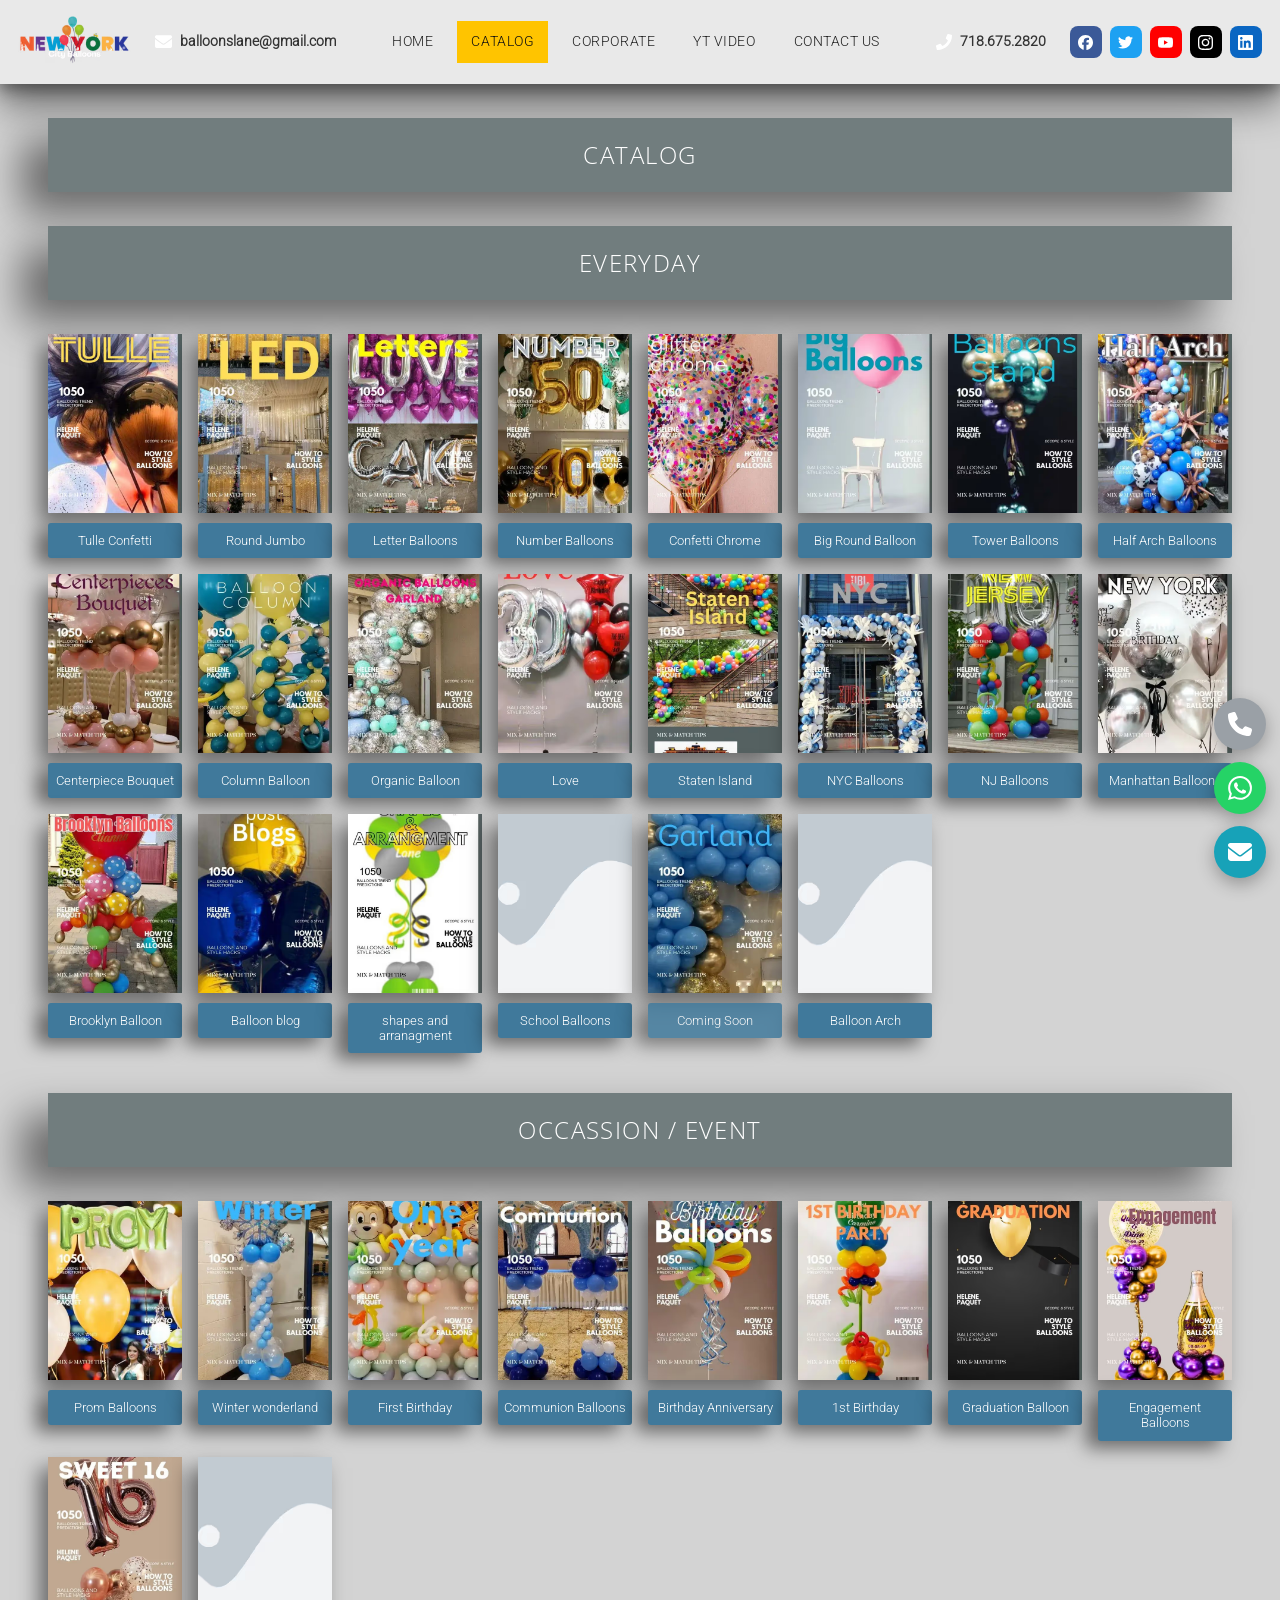
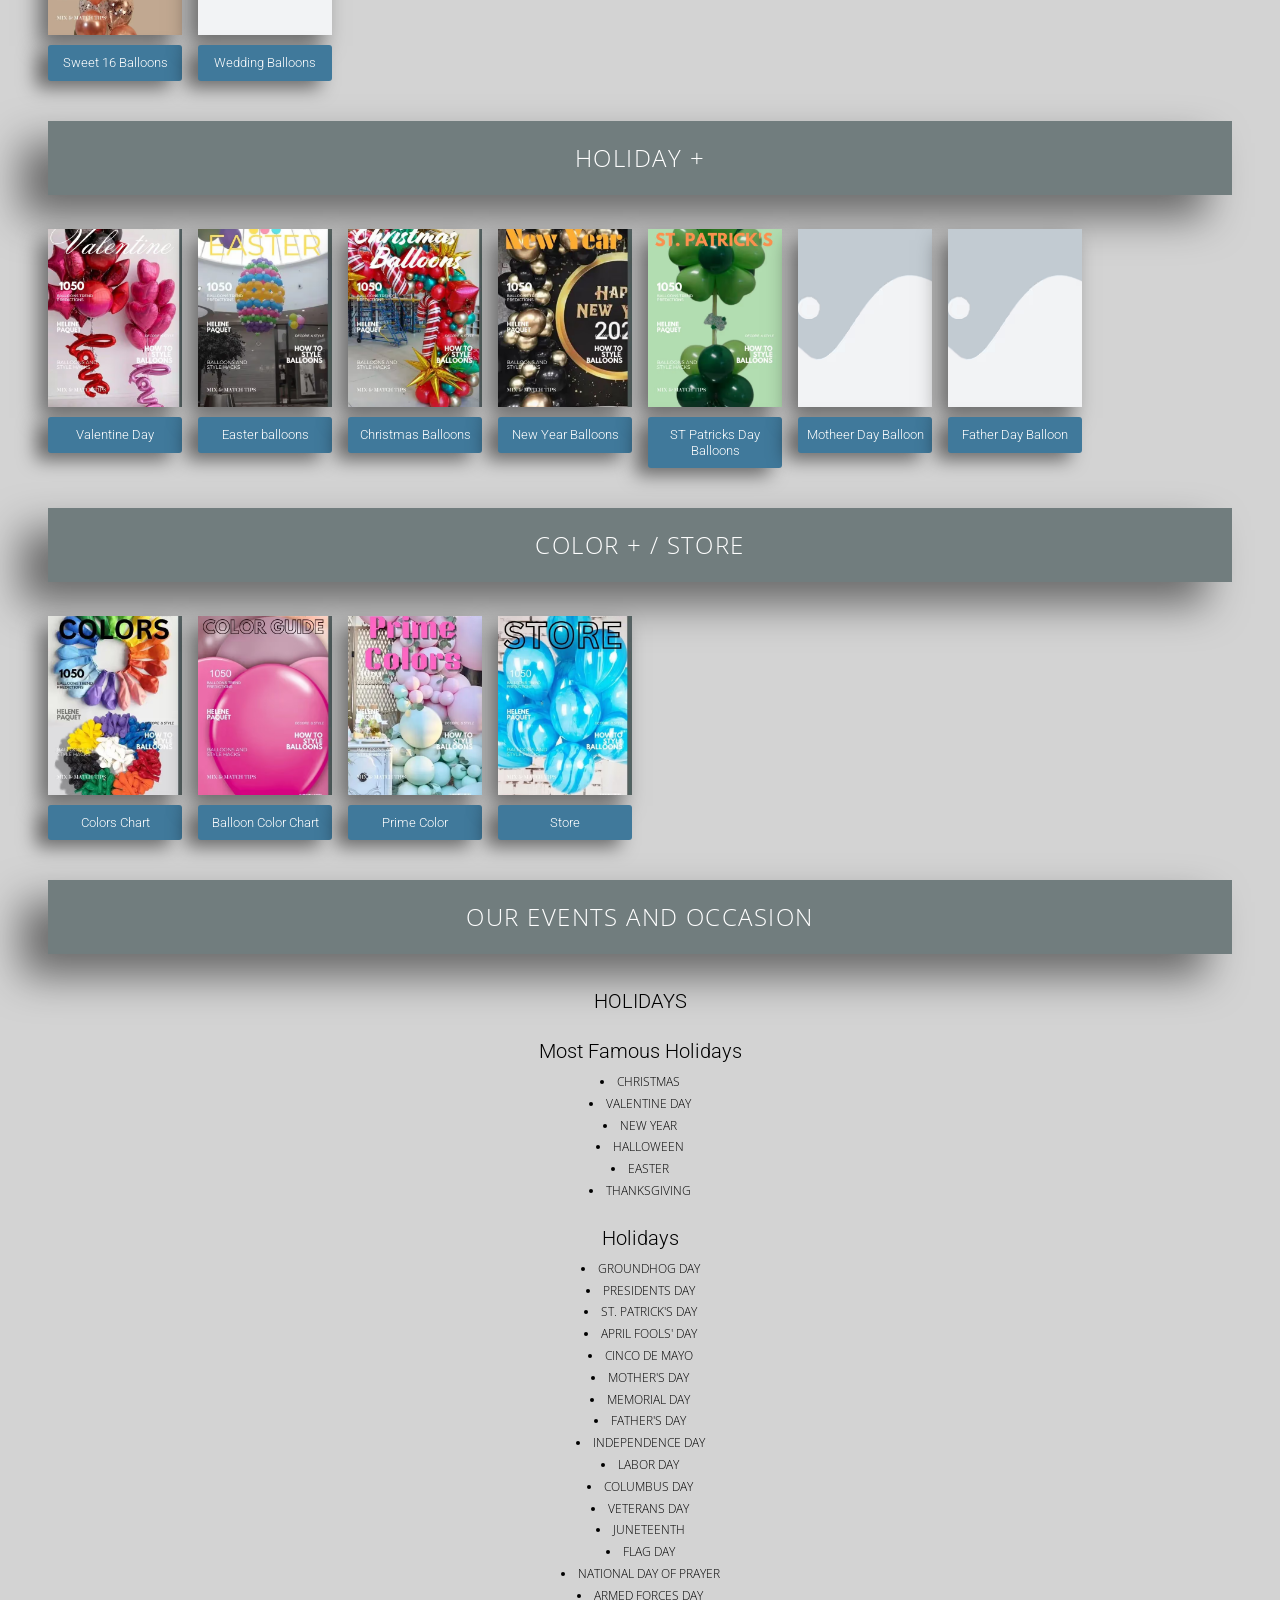
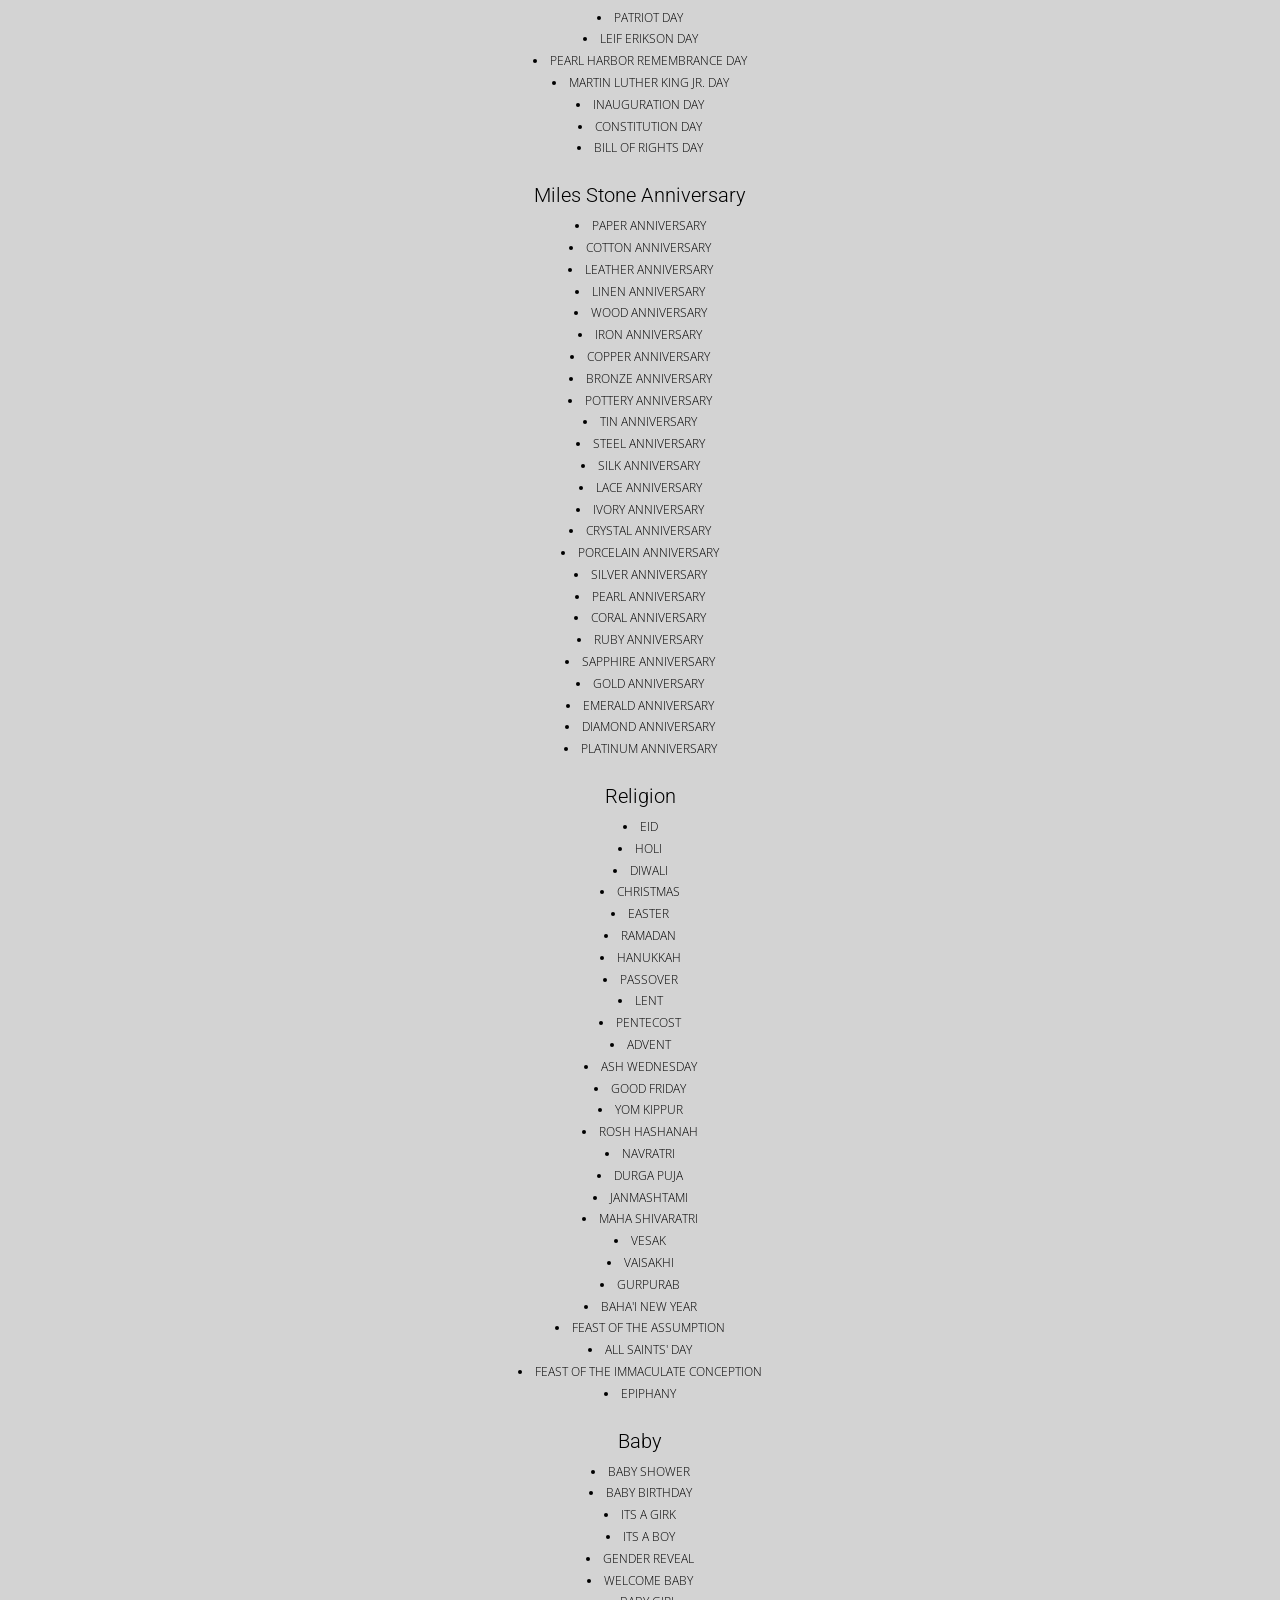
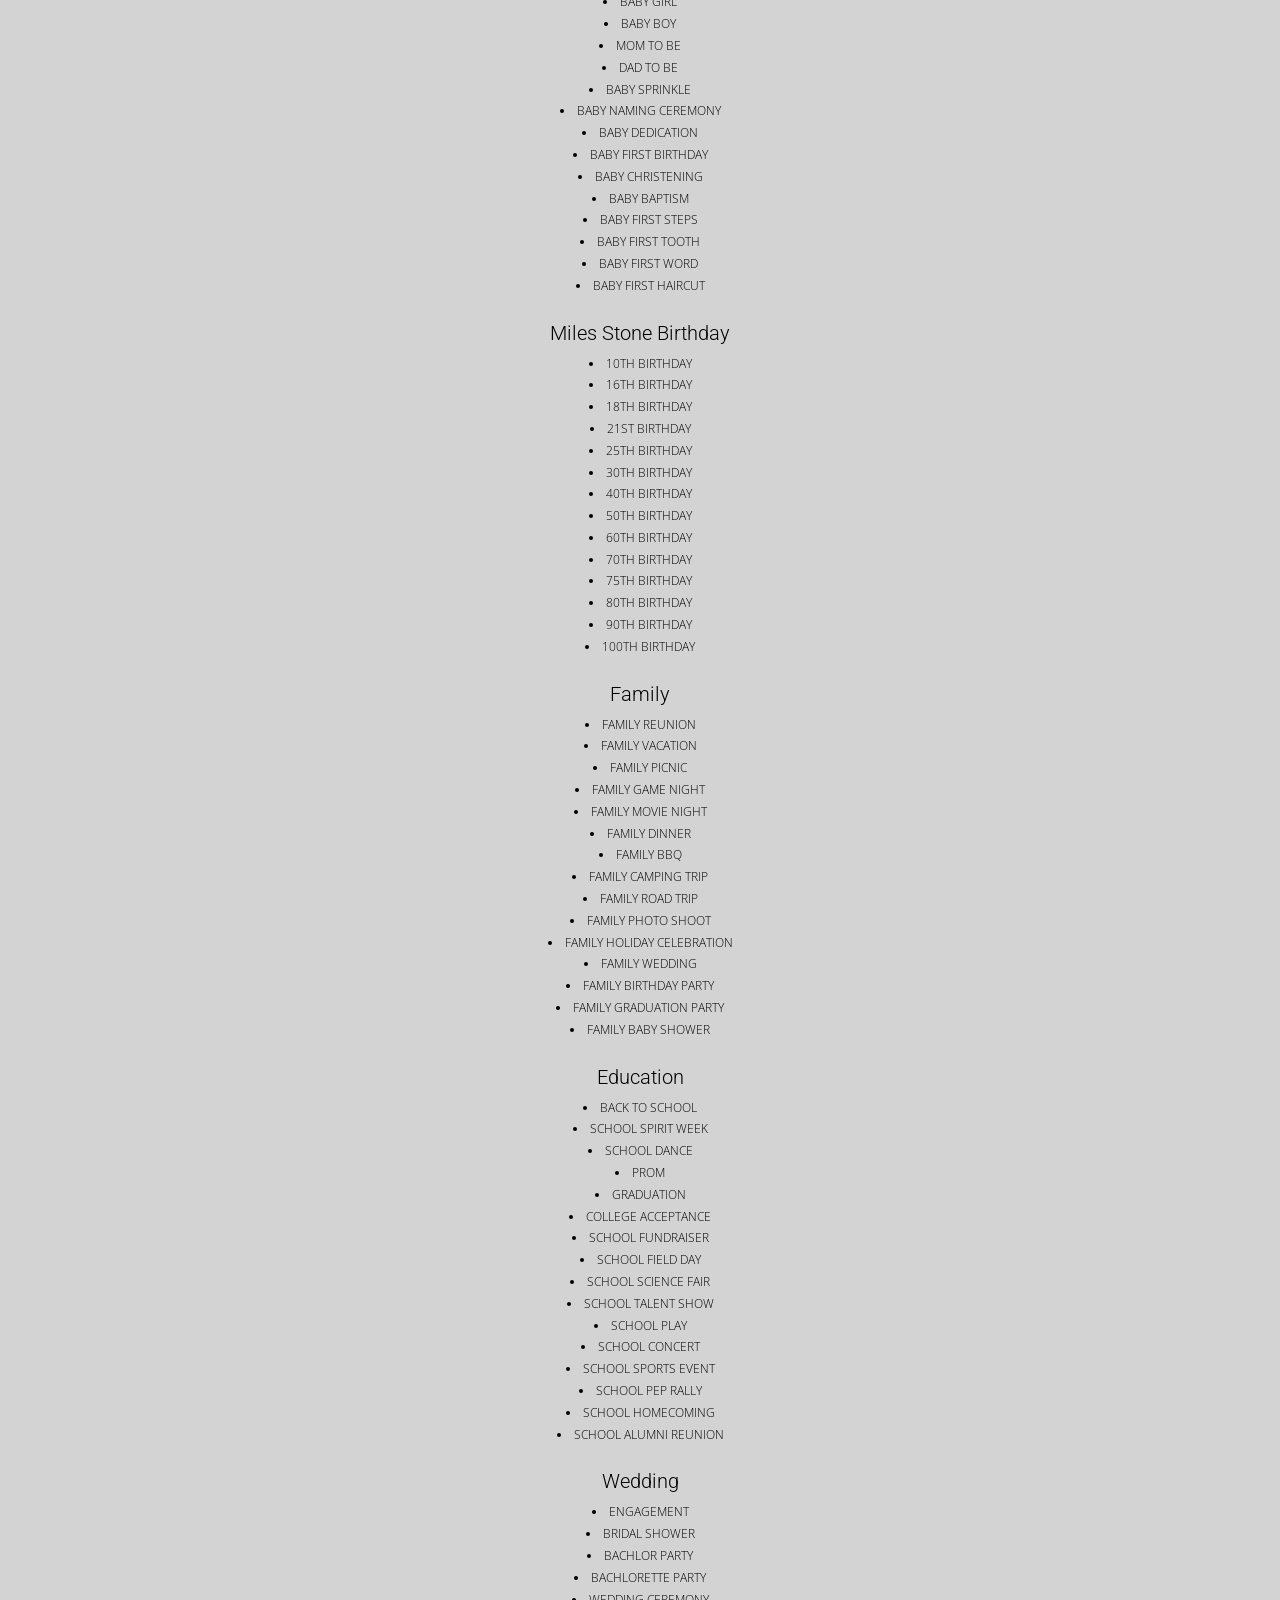
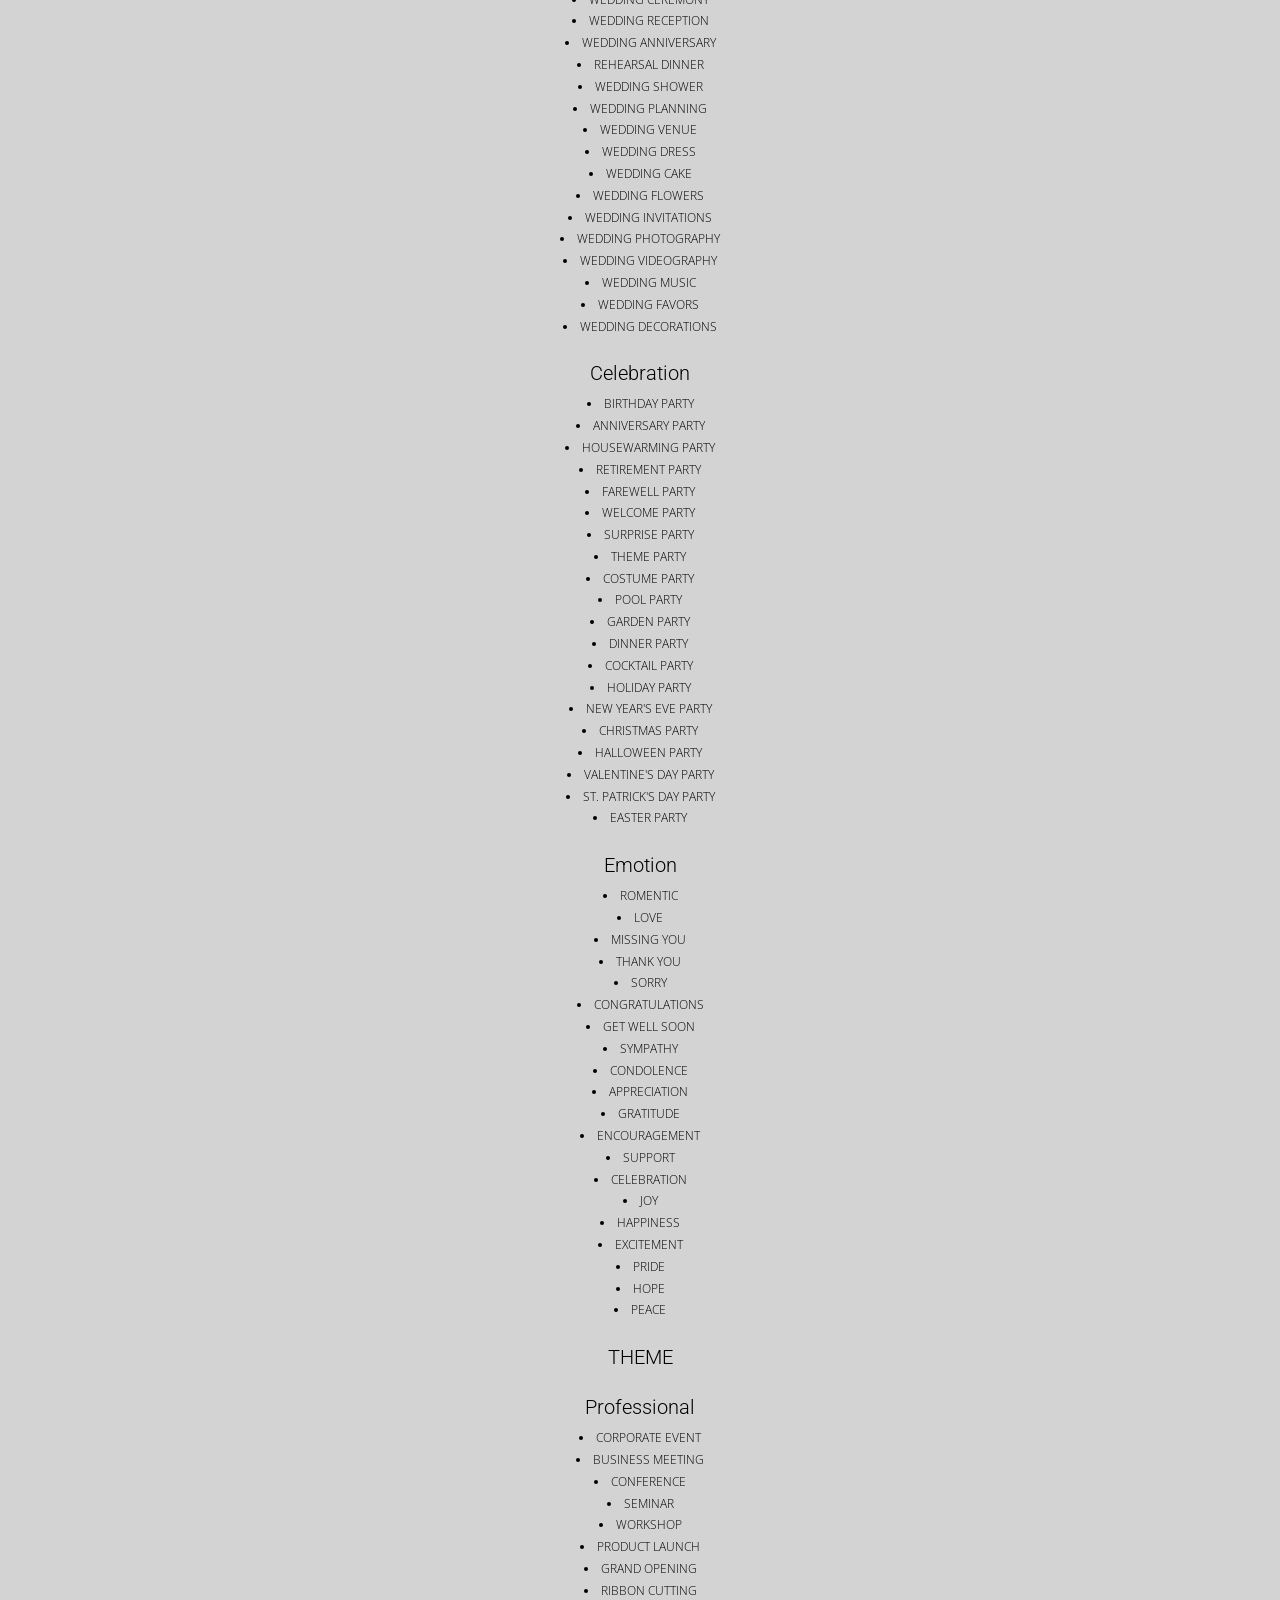
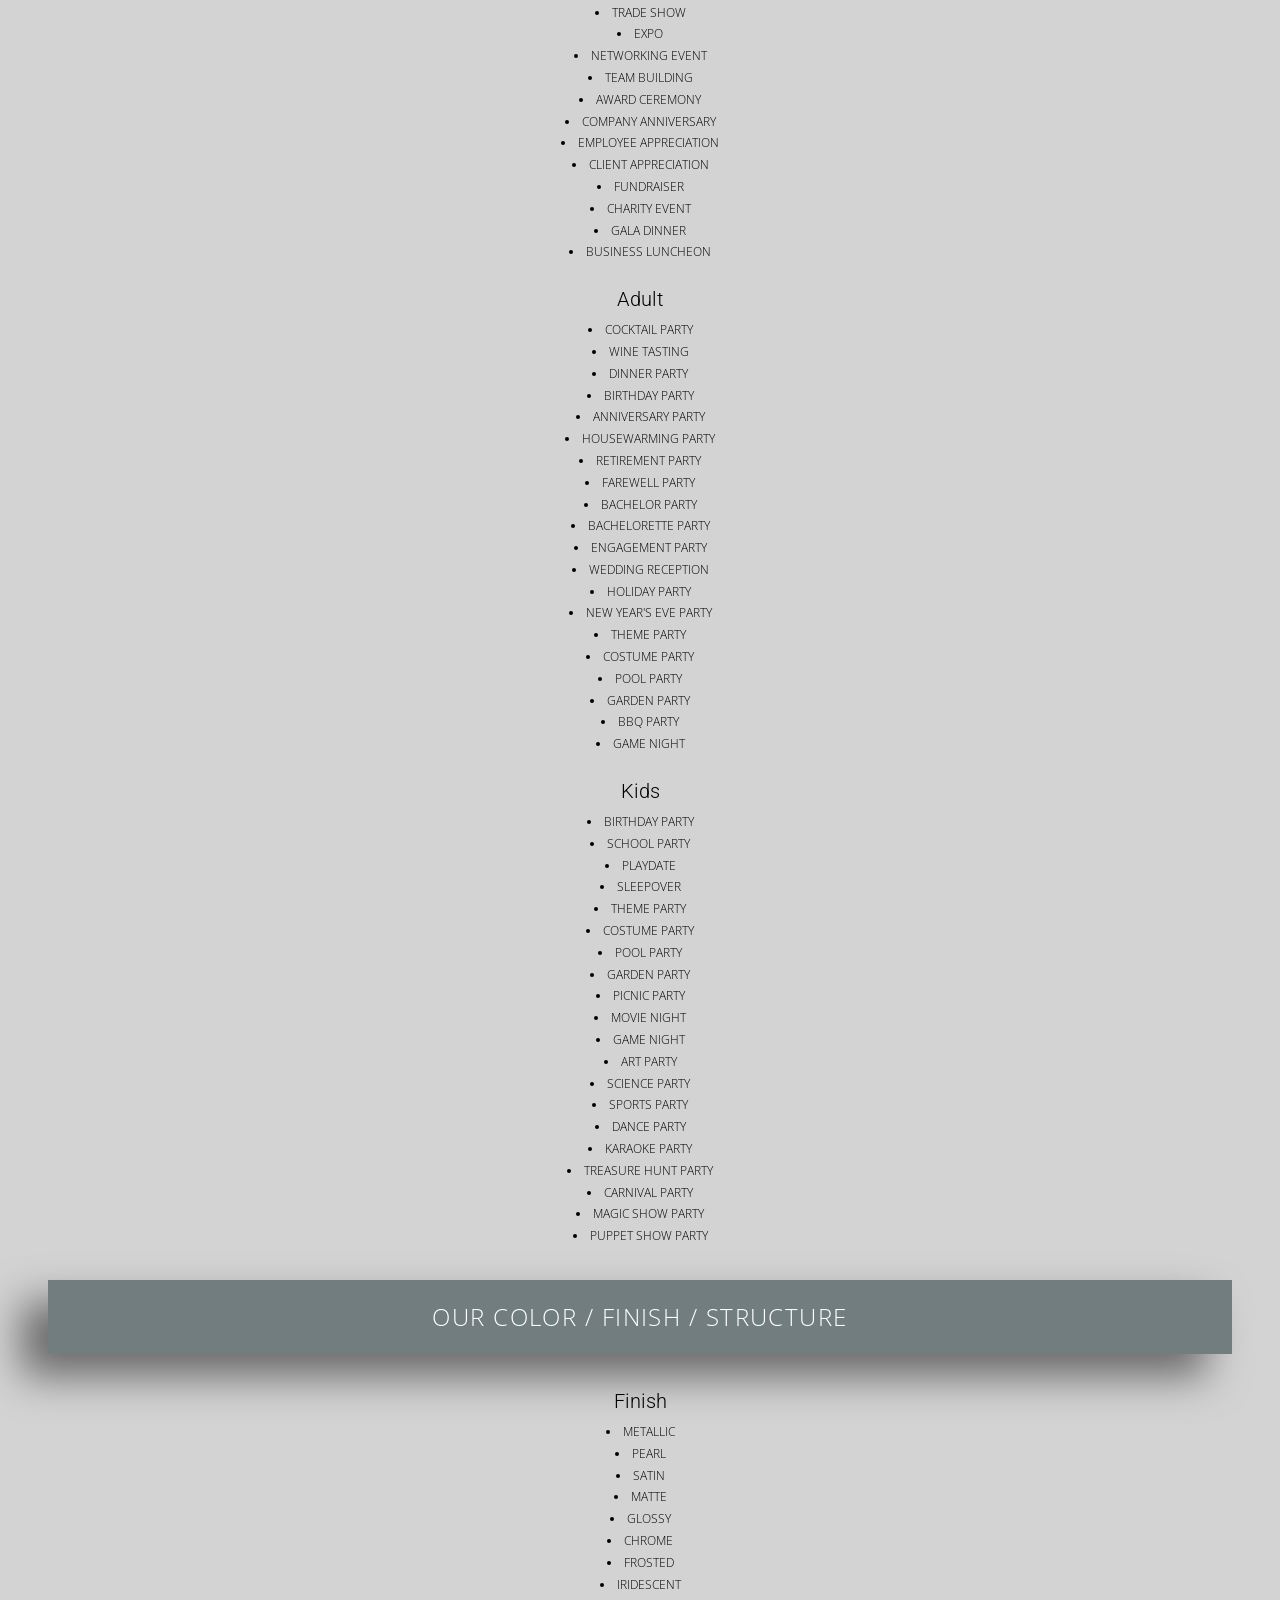
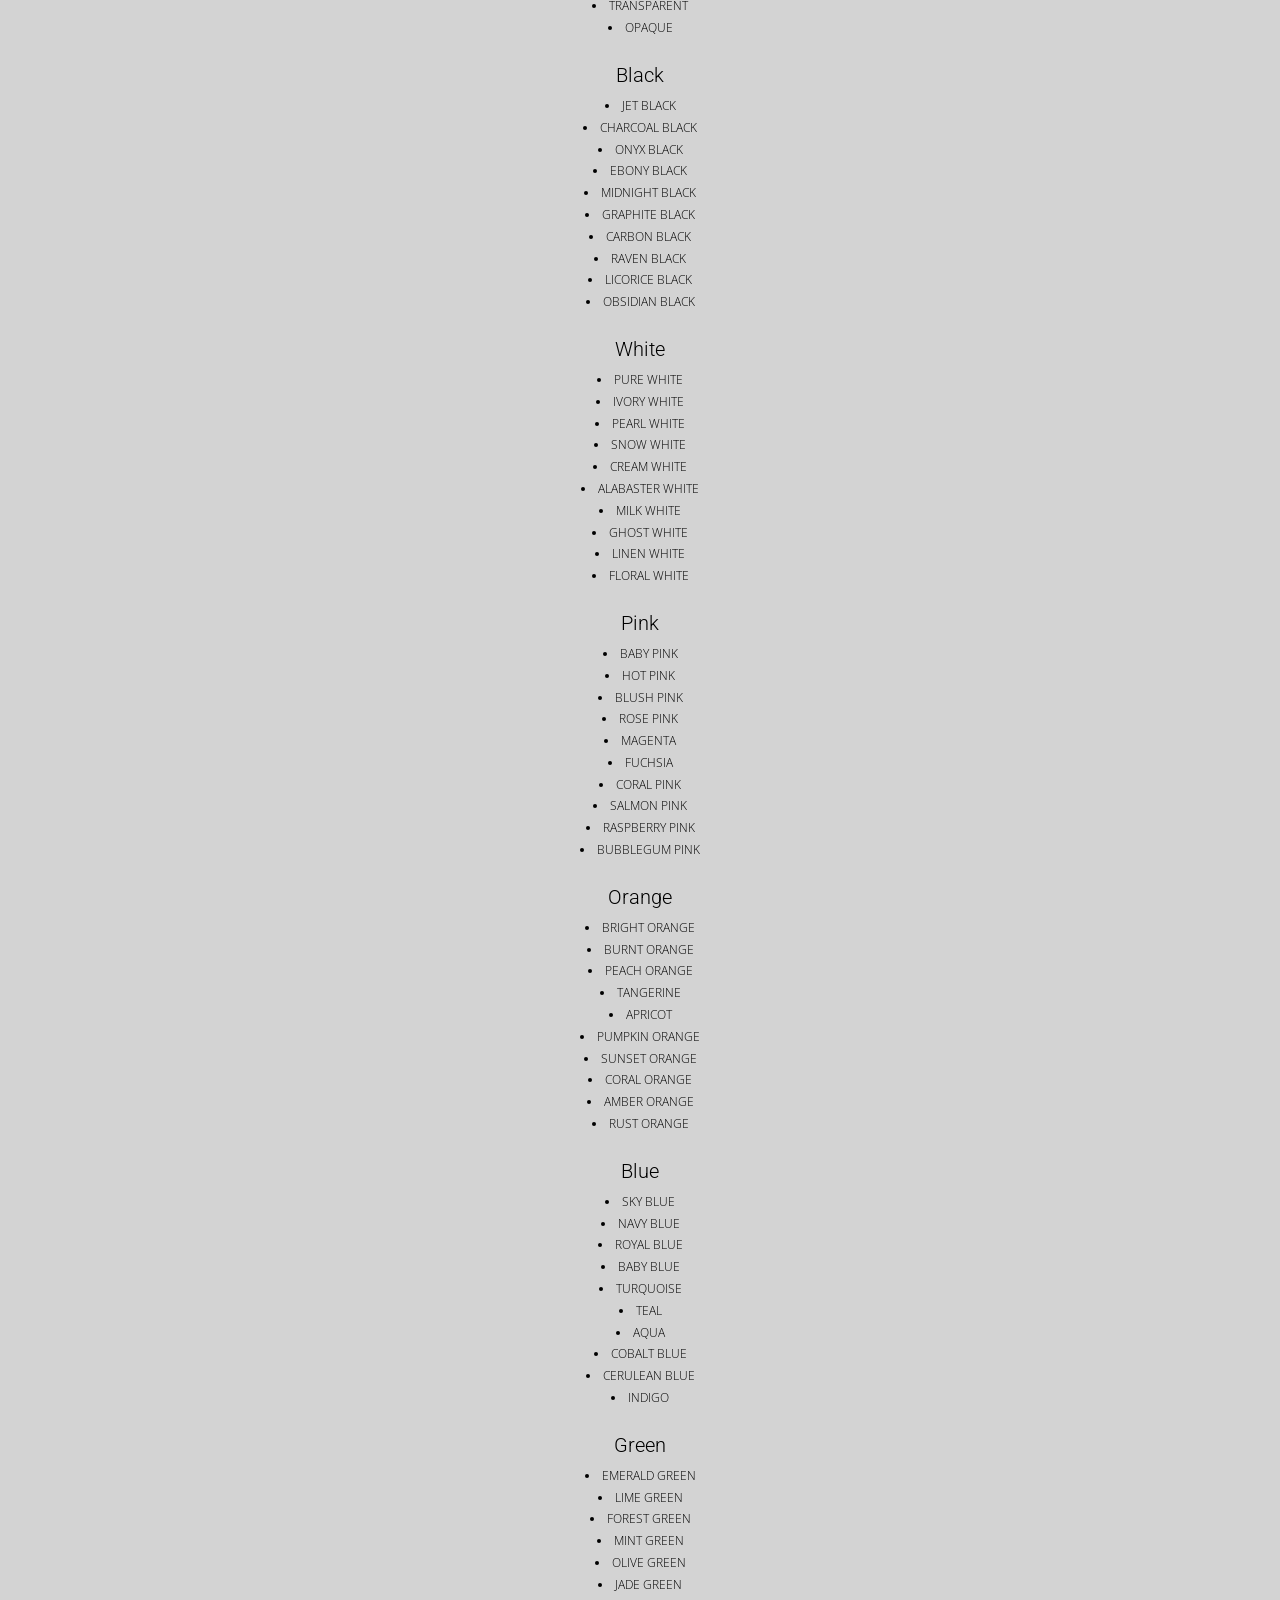
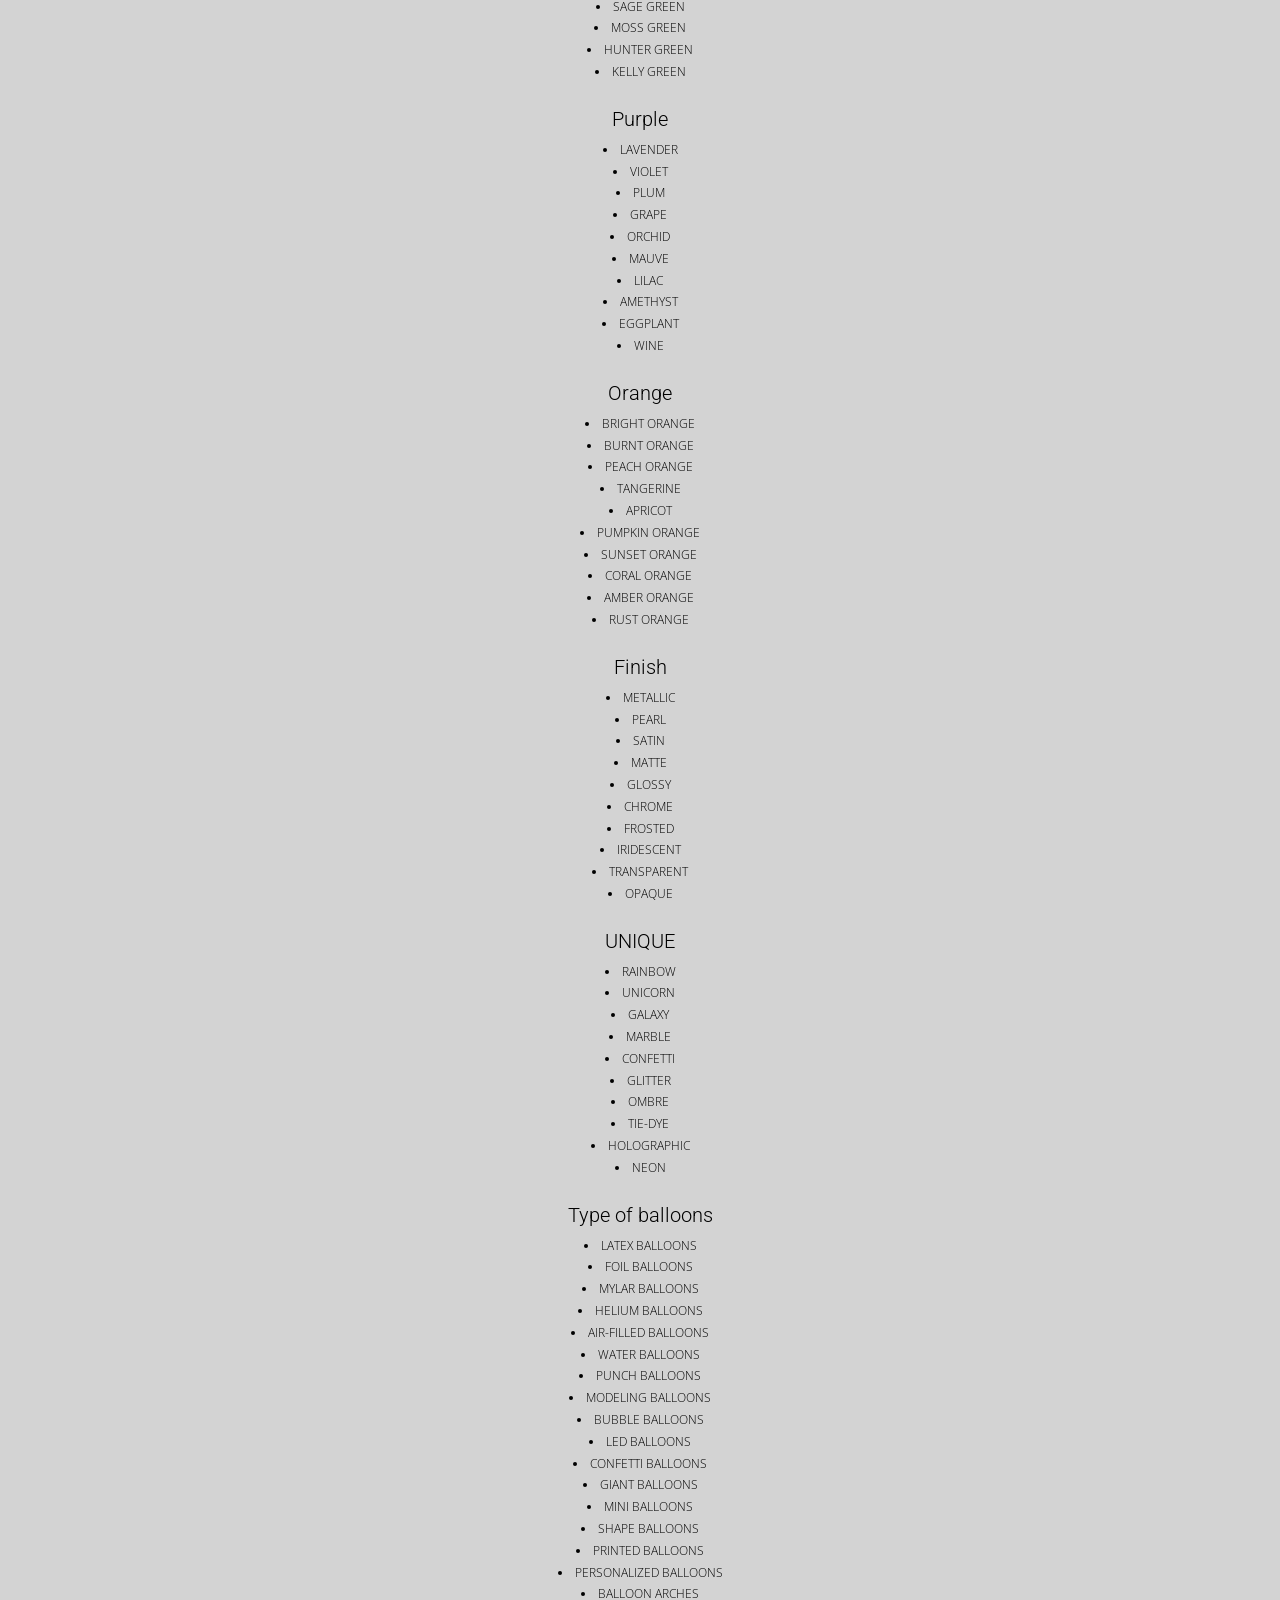
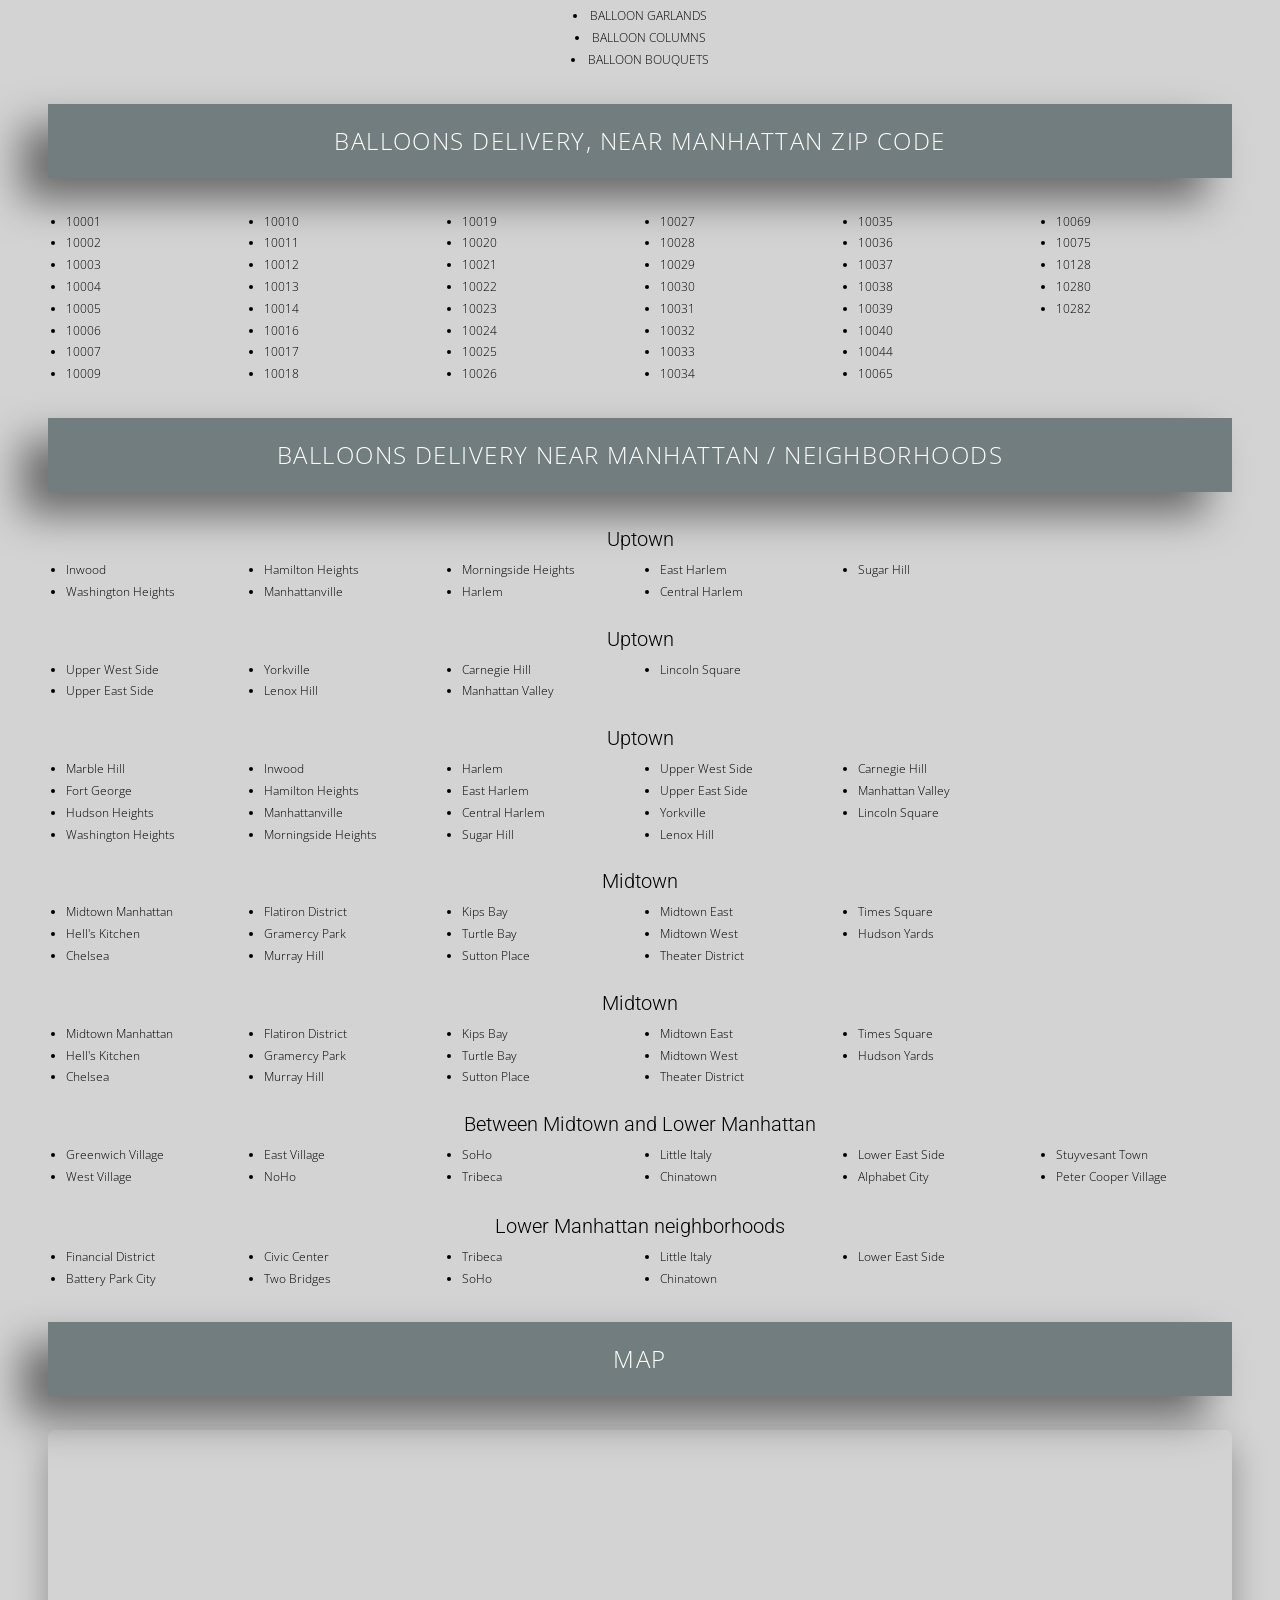
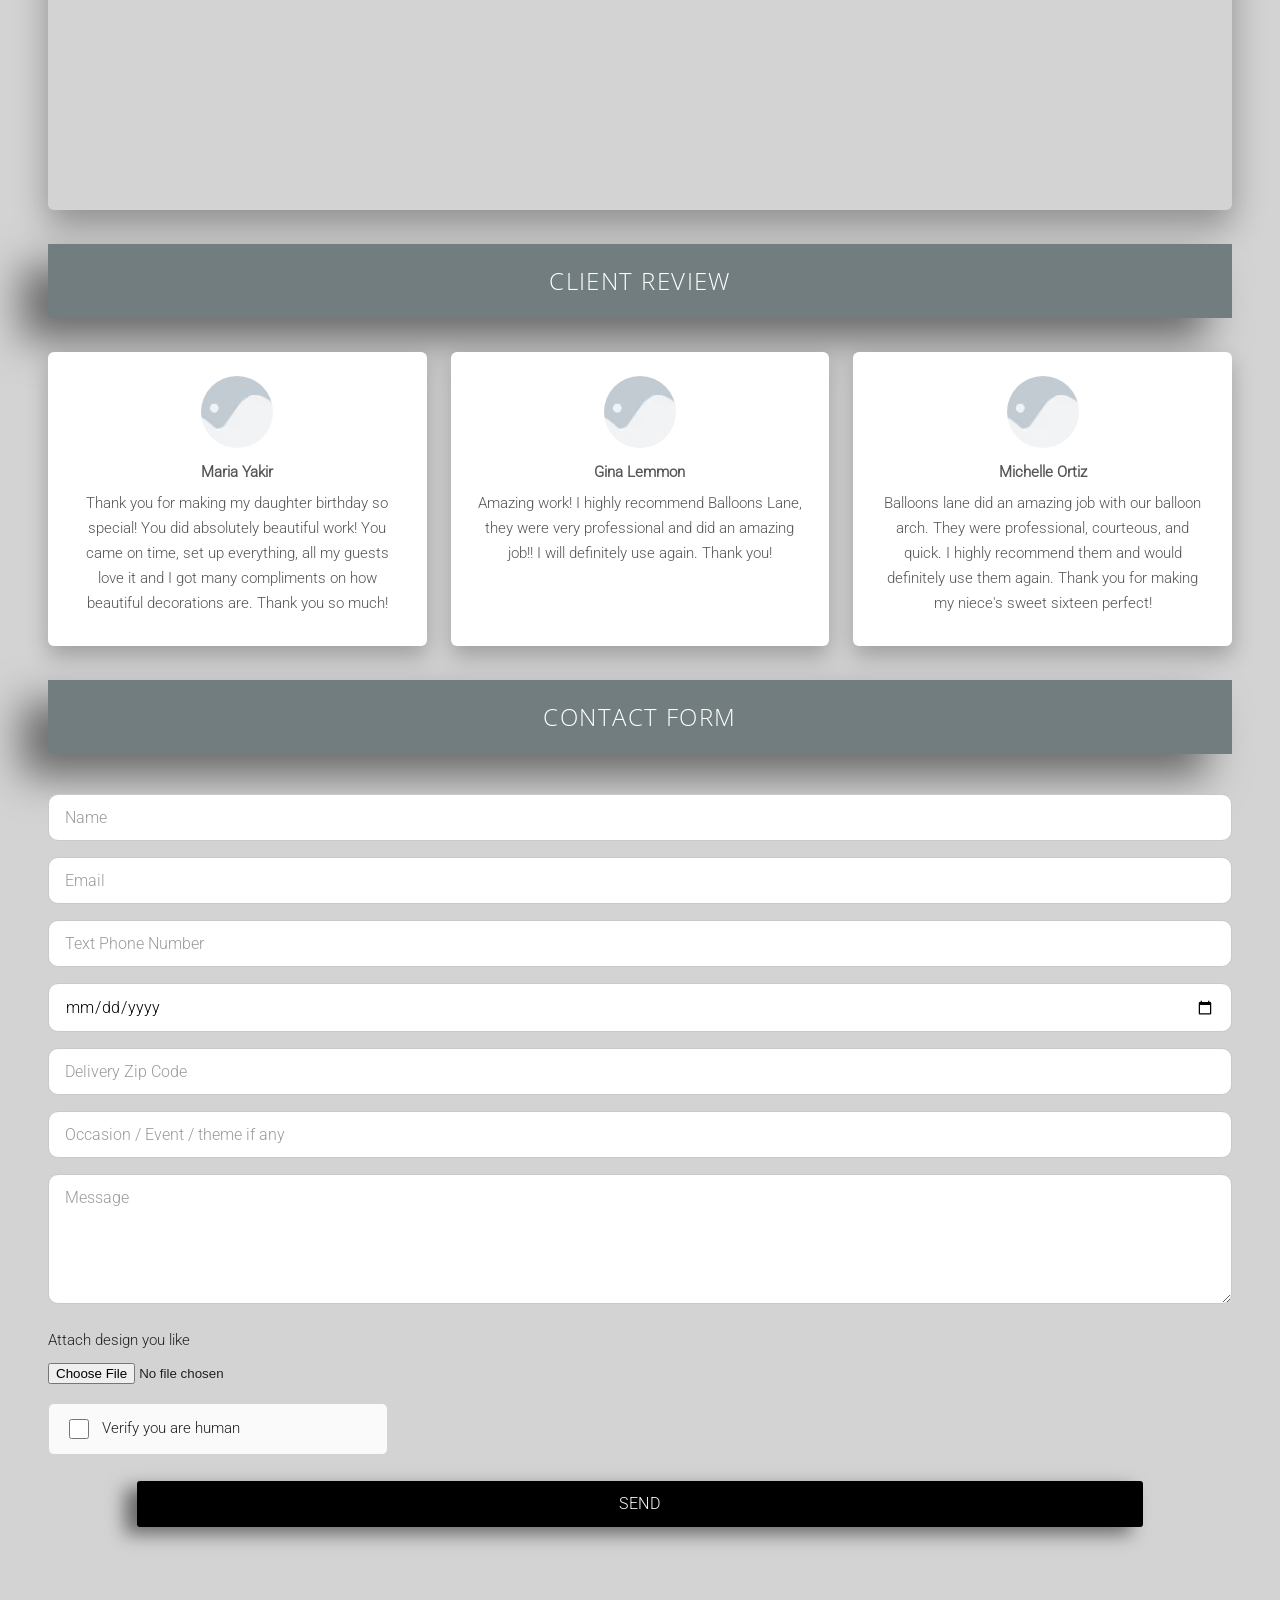
==== commit 9b2fc2db: "Import website package" ====
--- a/catalog/index.html
+++ b/catalog/index.html
@@ -1,3 +1,3 @@
-<!DOCTYPE html><html lang="en"> <head><meta charset="utf-8"><meta name="viewport" content="width=device-width, initial-scale=1"><title>Catalog - newyorkcityballoondelivery.net</title><meta name="description" content="Browse the New York City Balloon Delivery catalog: balloon products, occasions and events, colors, finishes and balloon types, plus Manhattan zip codes and neighborhoods we deliver to."><meta name="robots" content="index, follow"><link rel="canonical" href="https://newyorkcityballoondelivery.net/catalog/"><meta property="og:type" content="website"><meta property="og:title" content="Catalog - newyorkcityballoondelivery.net"><meta property="og:description" content="Browse the New York City Balloon Delivery catalog: balloon products, occasions and events, colors, finishes and balloon types, plus Manhattan zip codes and neighborhoods we deliver to."><meta property="og:url" content="https://newyorkcityballoondelivery.net/catalog/"><meta property="og:image" content="https://newyorkcityballoondelivery.net/images/new-york-city-balloons-logo.png"><meta name="twitter:card" content="summary_large_image"><link rel="icon" href="/favicon.ico" sizes="any"><link rel="icon" type="image/png" href="/images/favicon-512.png"><link rel="apple-touch-icon" href="/images/apple-touch-icon.png"><link rel="preload" as="font" type="font/woff2" href="/fonts/roboto-300-latin.woff2" crossorigin fetchpriority="high"><link rel="stylesheet" href="/_astro/catalog.CJxC7bFk.css">
-<style>.verify-row[data-astro-cid-5tfzaptf]{display:flex;align-items:center;border:1px solid #d3d3d3;border-radius:6px;background:#fafafa;padding:12px 16px;margin:6px 0 20px;max-width:340px}.verify-row[data-astro-cid-5tfzaptf] label[data-astro-cid-5tfzaptf]{display:flex;align-items:center;gap:10px;font-weight:400;margin:0;cursor:pointer}.verify-row[data-astro-cid-5tfzaptf] input[data-astro-cid-5tfzaptf]{width:20px;height:20px}.form-target[data-astro-cid-5tfzaptf]{position:absolute;width:1px;height:1px;border:0;opacity:0;pointer-events:none}
-</style></head><body> <header class="site-header"> <div class="header-inner"> <a class="brand" href="/" aria-label="New York City Balloon Delivery home"> <img src="/_astro/new-york-city-balloons-logo.BGeBCRIU_17l9LH.avif" alt="New York City Balloons multicolor wordmark logo" loading="eager" fetchpriority="high" decoding="async" width="170" height="96"> </a> <div class="header-contact header-contact-email"> <svg aria-hidden="true" viewBox="0 0 512 512" width="17" height="17" fill="#ffffff" xmlns="http://www.w3.org/2000/svg"><path d="M502.3 190.8c3.9-3.1 9.7-.2 9.7 4.7V400c0 26.5-21.5 48-48 48H48c-26.5 0-48-21.5-48-48V195.6c0-5 5.7-7.8 9.7-4.7 22.4 17.4 52.1 39.5 154.1 113.6 21.1 15.4 56.7 47.8 92.2 47.6 35.7.3 72-32.8 92.3-47.6 102-74.1 131.6-96.3 154-113.7zM256 320c23.2.4 56.6-29.2 73.4-41.4 132.7-96.3 142.8-104.7 173.4-128.7 5.8-4.5 9.2-11.5 9.2-18.9v-19c0-26.5-21.5-48-48-48H48C21.5 64 0 85.5 0 112v19c0 7.4 3.4 14.3 9.2 18.9 30.6 23.9 40.7 32.4 173.4 128.7 16.8 12.2 50.2 41.8 73.4 41.4z"></path></svg> <a href="mailto:balloonslane@gmail.com"><span class="hide-m">balloonslane@gmail.com</span><span style="display:none">mail</span></a> </div> <button class="nav-toggle" type="button" aria-label="Open menu" aria-expanded="false" aria-controls="mainNav">☰</button> <nav class="main-nav" id="mainNav" aria-label="Main navigation"> <a href="/" class="" >HOME</a> <a href="/catalog/" class="active" >CATALOG</a> <a href="/#corporate" class="" data-spy-link>CORPORATE</a> <a href="/#yt" class="" data-spy-link>YT VIDEO</a> <a href="/contact-us/" class="" >CONTACT US</a> </nav> <div class="header-contact header-contact-phone"> <svg aria-hidden="true" viewBox="0 0 512 512" width="16" height="16" fill="#ffffff" xmlns="http://www.w3.org/2000/svg"><path d="M493.4 24.6l-104-24c-11.3-2.6-22.9 3.3-27.5 13.9l-48 112c-4.2 9.8-1.4 21.3 6.9 28l60.6 49.6c-36 76.7-98.9 140.5-177.2 177.2l-49.6-60.6c-6.8-8.3-18.2-11.1-28-6.9l-112 48C3.9 366.5-2 378.1.6 389.4l24 104C27.1 504.2 36.7 512 48 512c256.1 0 464-207.5 464-464 0-11.2-7.7-20.9-18.6-23.4z"></path></svg> <a href="tel:7186752820">718.675.2820</a> </div> <div class="header-social" aria-label="Social links"> <a href="https://www.facebook.com/balloonslane/" target="_blank" rel="noopener" aria-label="Facebook"><img src="/images/social/facebook.svg" alt="" width="15" height="15" aria-hidden="true"></a> <a href="https://twitter.com/balloonslane" target="_blank" rel="noopener" aria-label="Twitter"><img src="/images/social/twitter.svg" alt="" width="15" height="15" aria-hidden="true"></a> <a href="https://www.youtube.com/channel/UCdsIWq3AVAGaRpFoQ8-T3CA" target="_blank" rel="noopener" aria-label="YouTube"><img src="/images/social/youtube.svg" alt="" width="15" height="15" aria-hidden="true"></a> <a href="https://www.instagram.com/balloonslane2/" target="_blank" rel="noopener" aria-label="Instagram"><img src="/images/social/instagram.svg" alt="" width="15" height="15" aria-hidden="true"></a> <a href="https://www.linkedin.com/in/balloonslane/" target="_blank" rel="noopener" aria-label="LinkedIn"><img src="/images/social/linkedin.svg" alt="" width="15" height="15" aria-hidden="true"></a> </div> </div> </header>  <main> <div class="container catalog-wrap"> <div class="band"><h2>CATALOG</h2></div> <section aria-label="EVERYDAY"><div class="band"><h2>EVERYDAY</h2></div><div class="prod-grid"><div class="prod-card"><img src="/_astro/tulle-confetti-glitter-sparkle-balloons.B8RBjwCz_ZBVr5I.avif" alt="Tulle confetti glitter sparkle balloons" loading="lazy" decoding="async" fetchpriority="auto" width="450" height="750"><a class="prod-btn" href="https://balloonsnumber.com/tulle-confetti" target="_blank" rel="noopener">Tulle Confetti</a></div><div class="prod-card"><img src="/_astro/round-jumbo-led-clear-personalized-balloons.D7akDjpv_BW0bY.avif" alt="Round jumbo LED clear personalized balloons" loading="lazy" decoding="async" fetchpriority="auto" width="450" height="750"><a class="prod-btn" href="https://balloonsnumber.com/round-jumbo-led-clear-personalize-balloons/" target="_blank" rel="noopener">Round Jumbo</a></div><div class="prod-card"><img src="/_astro/number-name-letters-age-milestone-balloons.CuW2fah8_Z1JPI3k.avif" alt="Number name letters age milestone balloons" loading="lazy" decoding="async" fetchpriority="auto" width="450" height="750"><a class="prod-btn" href="https://balloonsnumber.com/letter-balloons/" target="_blank" rel="noopener">Letter Balloons</a></div><div class="prod-card"><img src="/_astro/gold-number-balloons.BACMHKxj_J9mJL.avif" alt="Gold number balloons" loading="lazy" decoding="async" fetchpriority="auto" width="450" height="750"><a class="prod-btn" href="https://balloonsnumber.com/number-balloons/" target="_blank" rel="noopener">Number Balloons</a></div><div class="prod-card"><img src="/_astro/confetti-chrome-glitter-balloons.BlEAE0JY_Z24bk6y.avif" alt="Confetti chrome glitter balloons" loading="lazy" decoding="async" fetchpriority="auto" width="450" height="750"><a class="prod-btn" href="https://balloonsnumber.com/confetti-chrome/" target="_blank" rel="noopener">Confetti Chrome</a></div><div class="prod-card"><img src="/_astro/big-giant-large-round-jumbo-balloons.CFZZ53dI_Zjr9EG.avif" alt="Big giant large round jumbo balloons" loading="lazy" decoding="async" fetchpriority="auto" width="450" height="750"><a class="prod-btn" href="https://balloonsnumber.com/big-round-balloons/" target="_blank" rel="noopener">Big Round Balloon</a></div><div class="prod-card"><img src="/_astro/balloons-tower-stand.DVL_oAqG_Znwy4W.avif" alt="Balloons tower stand" loading="lazy" decoding="async" fetchpriority="auto" width="450" height="750"><a class="prod-btn" href="https://balloonsnumber.com/tower-balloons/" target="_blank" rel="noopener">Tower Balloons</a></div><div class="prod-card"><img src="/_astro/balloons-half-arch.Cawld8iV_Z1s7xXq.avif" alt="Balloons half arch" loading="lazy" decoding="async" fetchpriority="auto" width="450" height="750"><a class="prod-btn" href="https://balloonsnumber.com/half-arch-balloons" target="_blank" rel="noopener">Half Arch Balloons</a></div><div class="prod-card"><img src="/_astro/balloons-centerpiece-bouquet-bunch-set.XpGo_JuC_Z1xsshB.avif" alt="Balloons centerpiece bouquet bunch set" loading="lazy" decoding="async" fetchpriority="auto" width="450" height="750"><a class="prod-btn" href="https://balloonsnumber.com/centerpiece-bouquet/" target="_blank" rel="noopener">Centerpiece Bouquet</a></div><div class="prod-card"><img src="/_astro/balloon-column.DCTq076x_aoyyU.avif" alt="Balloon column" loading="lazy" decoding="async" fetchpriority="auto" width="450" height="750"><a class="prod-btn" href="https://balloonsnumber.com/column-balloon" target="_blank" rel="noopener">Column Balloon</a></div><div class="prod-card"><img src="/_astro/arch-balloon-organic-garland.Cq9AFaGg_2nKQjo.avif" alt="Arch balloon organic garland" loading="lazy" decoding="async" fetchpriority="auto" width="450" height="750"><a class="prod-btn" href="https://balloonsnumber.com/organic-balloon" target="_blank" rel="noopener">Organic Balloon</a></div><div class="prod-card"><img src="/_astro/love-balloons.BWB276HC_ZUz4Kk.avif" alt="Love balloons" loading="lazy" decoding="async" fetchpriority="auto" width="450" height="750"><a class="prod-btn" href="https://balloonsnumber.com/love" target="_blank" rel="noopener">Love</a></div><div class="prod-card"><img src="/_astro/staten-island-balloons.TlRwUUVw_XoaHH.avif" alt="Staten Island balloons" loading="lazy" decoding="async" fetchpriority="auto" width="450" height="750"><a class="prod-btn" href="https://balloonsnumber.com/staten-island" target="_blank" rel="noopener">Staten Island</a></div><div class="prod-card"><img src="/_astro/nyc-balloons.BRmB-MS9_15WSA9.avif" alt="NYC balloons" loading="lazy" decoding="async" fetchpriority="auto" width="450" height="750"><a class="prod-btn" href="https://balloonsnumber.com/nyc-balloons" target="_blank" rel="noopener">NYC Balloons</a></div><div class="prod-card"><img src="/_astro/nj-balloons.CizV70BI_Z1V6Opt.avif" alt="NJ balloons" loading="lazy" decoding="async" fetchpriority="auto" width="450" height="750"><a class="prod-btn" href="https://balloonsnumber.com/nj-balloons" target="_blank" rel="noopener">NJ Balloons</a></div><div class="prod-card"><img src="/_astro/manhattan-balloons.KjoHVSnU_kAtOF.avif" alt="Manhattan balloons" loading="lazy" decoding="async" fetchpriority="auto" width="450" height="750"><a class="prod-btn" href="https://balloonsnumber.com/manhattan-balloons" target="_blank" rel="noopener">Manhattan Balloons</a></div><div class="prod-card"><img src="/_astro/brooklyn-balloons.Cf-v__Je_1cuBRG.avif" alt="Brooklyn balloons" loading="lazy" decoding="async" fetchpriority="auto" width="450" height="750"><a class="prod-btn" href="https://balloonsnumber.com/brooklyn-balloons" target="_blank" rel="noopener">Brooklyn Balloon</a></div><div class="prod-card"><img src="/_astro/balloon-blog.CKbkW-rn_1Co7CC.avif" alt="Balloon blog" loading="lazy" decoding="async" fetchpriority="auto" width="450" height="750"><a class="prod-btn" href="https://newyorkcityballoondelivery.net/balloons-blog/" target="_blank" rel="noopener">Balloon blog</a></div><div class="prod-card"><img src="/_astro/balloon-shapes-and-arrangement.CR736cby_18aAbz.avif" alt="Balloon shapes and arrangement" loading="lazy" decoding="async" fetchpriority="auto" width="450" height="750"><a class="prod-btn" href="https://balloonsnumber.com/colors-chart" target="_blank" rel="noopener">shapes and arranagment</a></div><div class="prod-card"><img src="/_astro/school-balloons.Dyuq8xWQ_13D41K.avif" alt="School balloons" loading="lazy" decoding="async" fetchpriority="auto" width="450" height="300"><a class="prod-btn" href="https://balloonsnumber.com/school-balloons" target="_blank" rel="noopener">School Balloons</a></div><div class="prod-card"><img src="/_astro/balloon-garland.Dq7i8oz1_1Vqyoh.avif" alt="Balloon garland" loading="lazy" decoding="async" fetchpriority="auto" width="450" height="750"><span class="prod-btn static">Coming Soon</span></div><div class="prod-card"><img src="/_astro/balloon-arch.BXJuupm4_2nhQjb.avif" alt="Balloon arch" loading="lazy" decoding="async" fetchpriority="auto" width="450" height="300"><a class="prod-btn" href="https://balloonsnumber.com/balloon-arch" target="_blank" rel="noopener">Balloon Arch</a></div></div></section><section aria-label="OCCASSION / EVENT"><div class="band"><h2>OCCASSION / EVENT</h2></div><div class="prod-grid"><div class="prod-card"><img src="/_astro/prom-balloons.od_Ne5HD_Zyh5Qe.avif" alt="Prom balloons" loading="lazy" decoding="async" fetchpriority="auto" width="450" height="750"><a class="prod-btn" href="https://balloonsnumber.com/prom-balloons" target="_blank" rel="noopener">Prom Balloons</a></div><div class="prod-card"><img src="/_astro/winter-wonderland-balloons.CHfP13yh_1M5hgj.avif" alt="Winter wonderland balloons" loading="lazy" decoding="async" fetchpriority="auto" width="450" height="750"><a class="prod-btn" href="https://balloonsnumber.com/winter-wonderland" target="_blank" rel="noopener">Winter wonderland</a></div><div class="prod-card"><img src="/_astro/first-birthday-balloons.D6fk8E9z_abpsb.avif" alt="First birthday balloons" loading="lazy" decoding="async" fetchpriority="auto" width="450" height="750"><a class="prod-btn" href="https://balloonsnumber.com/first-birthday-balloon" target="_blank" rel="noopener">First Birthday</a></div><div class="prod-card"><img src="/_astro/communion-balloons.okEwEwzN_Z2o2XA2.avif" alt="Communion balloons" loading="lazy" decoding="async" fetchpriority="auto" width="450" height="750"><a class="prod-btn" href="https://balloonsnumber.com/communion-balloons" target="_blank" rel="noopener">Communion Balloons</a></div><div class="prod-card"><img src="/_astro/birthday-anniversary-christening-balloons.CTBKq_UC_1zxIka.avif" alt="Birthday anniversary christening balloons" loading="lazy" decoding="async" fetchpriority="auto" width="450" height="750"><a class="prod-btn" href="https://balloonsnumber.com/birthday-anniversary" target="_blank" rel="noopener">Birthday Anniversary</a></div><div class="prod-card"><img src="/_astro/first-birthday-balloon.DYC3Jh9X_alU0M.avif" alt="1st birthday balloons" loading="lazy" decoding="async" fetchpriority="auto" width="450" height="750"><a class="prod-btn" href="https://balloonsnumber.com/1st-birthday" target="_blank" rel="noopener">1st Birthday</a></div><div class="prod-card"><img src="/_astro/graduation-balloons.J8WQ4Hs9_Muvk9.avif" alt="Graduation balloons" loading="lazy" decoding="async" fetchpriority="auto" width="450" height="750"><a class="prod-btn" href="https://balloonsnumber.com/graduation-balloon/" target="_blank" rel="noopener">Graduation Balloon</a></div><div class="prod-card"><img src="/_astro/engagement-balloons.Dt5Z5j5-_ZcKhe4.avif" alt="Engagement balloons" loading="lazy" decoding="async" fetchpriority="auto" width="450" height="750"><a class="prod-btn" href="https://balloonsnumber.com/engagement-balloons/" target="_blank" rel="noopener">Engagement Balloons</a></div><div class="prod-card"><img src="/_astro/sweet-16-balloons.ChOoywIK_Z2wucrQ.avif" alt="Sweet 16 balloons" loading="lazy" decoding="async" fetchpriority="auto" width="450" height="750"><a class="prod-btn" href="https://balloonsnumber.com/sweet-16-balloons" target="_blank" rel="noopener">Sweet 16 Balloons</a></div><div class="prod-card"><img src="/_astro/balloon-arch.BXJuupm4_2nhQjb.avif" alt="Wedding balloons" loading="lazy" decoding="async" fetchpriority="auto" width="450" height="300"><a class="prod-btn" href="https://balloonsnumber.com/wedding-balloons" target="_blank" rel="noopener">Wedding Balloons</a></div></div></section><section aria-label="HOLIDAY +"><div class="band"><h2>HOLIDAY +</h2></div><div class="prod-grid"><div class="prod-card"><img src="/_astro/valentines-day-balloons.CbcSlBNF_WFnzg.avif" alt="Valentines Day balloons" loading="lazy" decoding="async" fetchpriority="auto" width="450" height="750"><a class="prod-btn" href="https://balloonsnumber.com/engagement-balloons/" target="_blank" rel="noopener">Valentine Day</a></div><div class="prod-card"><img src="/_astro/easter-balloons.Q_STM-3A_Z2v05cJ.avif" alt="Easter balloons" loading="lazy" decoding="async" fetchpriority="auto" width="450" height="750"><a class="prod-btn" href="https://balloonsnumber.com/easter-balloons-2/" target="_blank" rel="noopener">Easter balloons</a></div><div class="prod-card"><img src="/_astro/christmas-balloons.DS5PNRON_ZexDn0.avif" alt="Christmas balloons" loading="lazy" decoding="async" fetchpriority="auto" width="450" height="750"><a class="prod-btn" href="https://balloonsnumber.com/christmas-balloons" target="_blank" rel="noopener">Christmas Balloons</a></div><div class="prod-card"><img src="/_astro/new-year-balloons.CLeTs54R_1YDRFK.avif" alt="New Year balloons" loading="lazy" decoding="async" fetchpriority="auto" width="450" height="750"><a class="prod-btn" href="https://balloonsnumber.com/new-year-balloons-2" target="_blank" rel="noopener">New Year Balloons</a></div><div class="prod-card"><img src="/_astro/st-patricks-day-balloons.DqhuGNfu_Z12CM9u.avif" alt="St Patricks Day balloons" loading="lazy" decoding="async" fetchpriority="auto" width="450" height="750"><a class="prod-btn" href="https://balloonsnumber.com/st-patricks-day-balloons" target="_blank" rel="noopener">ST Patricks Day Balloons</a></div><div class="prod-card"><img src="/_astro/balloon-arch.BXJuupm4_2nhQjb.avif" alt="Mother Day balloon" loading="lazy" decoding="async" fetchpriority="auto" width="450" height="300"><a class="prod-btn" href="https://balloonsnumber.com/motheer-day-balloon" target="_blank" rel="noopener">Motheer Day Balloon</a></div><div class="prod-card"><img src="/_astro/balloon-arch.BXJuupm4_2nhQjb.avif" alt="Father Day balloon" loading="lazy" decoding="async" fetchpriority="auto" width="450" height="300"><a class="prod-btn" href="https://balloonsnumber.com/father-day-balloon" target="_blank" rel="noopener">Father Day Balloon</a></div></div></section><section aria-label="COLOR + / STORE"><div class="band"><h2>COLOR + / STORE</h2></div><div class="prod-grid"><div class="prod-card"><img src="/_astro/balloons-color-chart.4L4AAU11_Z2702sK.avif" alt="Balloons color chart" loading="lazy" decoding="async" fetchpriority="auto" width="450" height="750"><a class="prod-btn" href="https://balloonsnumber.com/colors-chart/" target="_blank" rel="noopener">Colors Chart</a></div><div class="prod-card"><img src="/_astro/balloon-color-guide.C_tI_ebI_wo8lQ.avif" alt="Balloon color guide" loading="lazy" decoding="async" fetchpriority="auto" width="450" height="750"><a class="prod-btn" href="https://balloonsnumber.com/balloon-color-chart/" target="_blank" rel="noopener">Balloon Color Chart</a></div><div class="prod-card"><img src="/_astro/prime-balloon-colors.DF7cTdDV_ZgabzX.avif" alt="Prime balloon colors" loading="lazy" decoding="async" fetchpriority="auto" width="450" height="750"><a class="prod-btn" href="https://balloonsnumber.com/prime-color" target="_blank" rel="noopener">Prime Color</a></div><div class="prod-card"><img src="/_astro/balloon-store.BQuZKr4D_Z1NqCL.avif" alt="Balloon store" loading="lazy" decoding="async" fetchpriority="auto" width="450" height="750"><a class="prod-btn" href="https://balloonsnumber.com/store" target="_blank" rel="noopener">Store</a></div></div></section> <section class="loc-section" aria-label="Our events and occasion"> <div class="band"><h2>OUR EVENTS AND OCCASION</h2></div> <div class="list-block"> <h2 class="sub-head">HOLIDAYS</h2>  </div><div class="list-block"> <h2 class="sub-head">Most Famous Holidays</h2> <ul class="mini-list center-list"> <li>CHRISTMAS</li><li>VALENTINE DAY</li><li>NEW YEAR</li><li>HALLOWEEN</li><li>EASTER</li><li>THANKSGIVING</li> </ul> </div><div class="list-block"> <h2 class="sub-head">Holidays</h2> <ul class="mini-list center-list"> <li>GROUNDHOG DAY</li><li>PRESIDENTS DAY</li><li>ST. PATRICK&#39;S DAY</li><li>APRIL FOOLS&#39; DAY</li><li>CINCO DE MAYO</li><li>MOTHER&#39;S DAY</li><li>MEMORIAL DAY</li><li>FATHER&#39;S DAY</li><li>INDEPENDENCE DAY</li><li>LABOR DAY</li><li>COLUMBUS DAY</li><li>VETERANS DAY</li><li>JUNETEENTH</li><li>FLAG DAY</li><li>NATIONAL DAY OF PRAYER</li><li>ARMED FORCES DAY</li><li>PATRIOT DAY</li><li>LEIF ERIKSON DAY</li><li>PEARL HARBOR REMEMBRANCE DAY</li><li>MARTIN LUTHER KING JR. DAY</li><li>INAUGURATION DAY</li><li>CONSTITUTION DAY</li><li>BILL OF RIGHTS DAY</li> </ul> </div><div class="list-block"> <h2 class="sub-head">Miles Stone Anniversary</h2> <ul class="mini-list center-list"> <li>PAPER ANNIVERSARY</li><li>COTTON ANNIVERSARY</li><li>LEATHER ANNIVERSARY</li><li>LINEN ANNIVERSARY</li><li>WOOD ANNIVERSARY</li><li>IRON ANNIVERSARY</li><li>COPPER ANNIVERSARY</li><li>BRONZE ANNIVERSARY</li><li>POTTERY ANNIVERSARY</li><li>TIN ANNIVERSARY</li><li>STEEL ANNIVERSARY</li><li>SILK ANNIVERSARY</li><li>LACE ANNIVERSARY</li><li>IVORY ANNIVERSARY</li><li>CRYSTAL ANNIVERSARY</li><li>PORCELAIN ANNIVERSARY</li><li>SILVER ANNIVERSARY</li><li>PEARL ANNIVERSARY</li><li>CORAL ANNIVERSARY</li><li>RUBY ANNIVERSARY</li><li>SAPPHIRE ANNIVERSARY</li><li>GOLD ANNIVERSARY</li><li>EMERALD ANNIVERSARY</li><li>DIAMOND ANNIVERSARY</li><li>PLATINUM ANNIVERSARY</li> </ul> </div><div class="list-block"> <h2 class="sub-head">Religion</h2> <ul class="mini-list center-list"> <li>EID</li><li>HOLI</li><li>DIWALI</li><li>CHRISTMAS</li><li>EASTER</li><li>RAMADAN</li><li>HANUKKAH</li><li>PASSOVER</li><li>LENT</li><li>PENTECOST</li><li>ADVENT</li><li>ASH WEDNESDAY</li><li>GOOD FRIDAY</li><li>YOM KIPPUR</li><li>ROSH HASHANAH</li><li>NAVRATRI</li><li>DURGA PUJA</li><li>JANMASHTAMI</li><li>MAHA SHIVARATRI</li><li>VESAK</li><li>VAISAKHI</li><li>GURPURAB</li><li>BAHA&#39;I NEW YEAR</li><li>FEAST OF THE ASSUMPTION</li><li>ALL SAINTS&#39; DAY</li><li>FEAST OF THE IMMACULATE CONCEPTION</li><li>EPIPHANY</li> </ul> </div><div class="list-block"> <h2 class="sub-head">Baby</h2> <ul class="mini-list center-list"> <li>BABY SHOWER</li><li>BABY BIRTHDAY</li><li>ITS A GIRK</li><li>ITS A BOY</li><li>GENDER REVEAL</li><li>WELCOME BABY</li><li>BABY GIRL</li><li>BABY BOY</li><li>MOM TO BE</li><li>DAD TO BE</li><li>BABY SPRINKLE</li><li>BABY NAMING CEREMONY</li><li>BABY DEDICATION</li><li>BABY FIRST BIRTHDAY</li><li>BABY CHRISTENING</li><li>BABY BAPTISM</li><li>BABY FIRST STEPS</li><li>BABY FIRST TOOTH</li><li>BABY FIRST WORD</li><li>BABY FIRST HAIRCUT</li> </ul> </div><div class="list-block"> <h2 class="sub-head">Miles Stone Birthday</h2> <ul class="mini-list center-list"> <li>10TH BIRTHDAY</li><li>16TH BIRTHDAY</li><li>18TH BIRTHDAY</li><li>21ST BIRTHDAY</li><li>25TH BIRTHDAY</li><li>30TH BIRTHDAY</li><li>40TH BIRTHDAY</li><li>50TH BIRTHDAY</li><li>60TH BIRTHDAY</li><li>70TH BIRTHDAY</li><li>75TH BIRTHDAY</li><li>80TH BIRTHDAY</li><li>90TH BIRTHDAY</li><li>100TH BIRTHDAY</li> </ul> </div><div class="list-block"> <h2 class="sub-head">Family</h2> <ul class="mini-list center-list"> <li>FAMILY REUNION</li><li>FAMILY VACATION</li><li>FAMILY PICNIC</li><li>FAMILY GAME NIGHT</li><li>FAMILY MOVIE NIGHT</li><li>FAMILY DINNER</li><li>FAMILY BBQ</li><li>FAMILY CAMPING TRIP</li><li>FAMILY ROAD TRIP</li><li>FAMILY PHOTO SHOOT</li><li>FAMILY HOLIDAY CELEBRATION</li><li>FAMILY WEDDING</li><li>FAMILY BIRTHDAY PARTY</li><li>FAMILY GRADUATION PARTY</li><li>FAMILY BABY SHOWER</li> </ul> </div><div class="list-block"> <h2 class="sub-head">Education</h2> <ul class="mini-list center-list"> <li>BACK TO SCHOOL</li><li>SCHOOL SPIRIT WEEK</li><li>SCHOOL DANCE</li><li>PROM</li><li>GRADUATION</li><li>COLLEGE ACCEPTANCE</li><li>SCHOOL FUNDRAISER</li><li>SCHOOL FIELD DAY</li><li>SCHOOL SCIENCE FAIR</li><li>SCHOOL TALENT SHOW</li><li>SCHOOL PLAY</li><li>SCHOOL CONCERT</li><li>SCHOOL SPORTS EVENT</li><li>SCHOOL PEP RALLY</li><li>SCHOOL HOMECOMING</li><li>SCHOOL ALUMNI REUNION</li> </ul> </div><div class="list-block"> <h2 class="sub-head">Wedding</h2> <ul class="mini-list center-list"> <li>ENGAGEMENT</li><li>BRIDAL SHOWER</li><li>BACHLOR PARTY</li><li>BACHLORETTE PARTY</li><li>WEDDING CEREMONY</li><li>WEDDING RECEPTION</li><li>WEDDING ANNIVERSARY</li><li>REHEARSAL DINNER</li><li>WEDDING SHOWER</li><li>WEDDING PLANNING</li><li>WEDDING VENUE</li><li>WEDDING DRESS</li><li>WEDDING CAKE</li><li>WEDDING FLOWERS</li><li>WEDDING INVITATIONS</li><li>WEDDING PHOTOGRAPHY</li><li>WEDDING VIDEOGRAPHY</li><li>WEDDING MUSIC</li><li>WEDDING FAVORS</li><li>WEDDING DECORATIONS</li> </ul> </div><div class="list-block"> <h2 class="sub-head">Celebration</h2> <ul class="mini-list center-list"> <li>BIRTHDAY PARTY</li><li>ANNIVERSARY PARTY</li><li>HOUSEWARMING PARTY</li><li>RETIREMENT PARTY</li><li>FAREWELL PARTY</li><li>WELCOME PARTY</li><li>SURPRISE PARTY</li><li>THEME PARTY</li><li>COSTUME PARTY</li><li>POOL PARTY</li><li>GARDEN PARTY</li><li>DINNER PARTY</li><li>COCKTAIL PARTY</li><li>HOLIDAY PARTY</li><li>NEW YEAR&#39;S EVE PARTY</li><li>CHRISTMAS PARTY</li><li>HALLOWEEN PARTY</li><li>VALENTINE&#39;S DAY PARTY</li><li>ST. PATRICK&#39;S DAY PARTY</li><li>EASTER PARTY</li> </ul> </div><div class="list-block"> <h2 class="sub-head">Emotion</h2> <ul class="mini-list center-list"> <li>ROMENTIC</li><li>LOVE</li><li>MISSING YOU</li><li>THANK YOU</li><li>SORRY</li><li>CONGRATULATIONS</li><li>GET WELL SOON</li><li>SYMPATHY</li><li>CONDOLENCE</li><li>APPRECIATION</li><li>GRATITUDE</li><li>ENCOURAGEMENT</li><li>SUPPORT</li><li>CELEBRATION</li><li>JOY</li><li>HAPPINESS</li><li>EXCITEMENT</li><li>PRIDE</li><li>HOPE</li><li>PEACE</li> </ul> </div><div class="list-block"> <h2 class="sub-head">THEME</h2>  </div><div class="list-block"> <h2 class="sub-head">Professional</h2> <ul class="mini-list center-list"> <li>CORPORATE EVENT</li><li>BUSINESS MEETING</li><li>CONFERENCE</li><li>SEMINAR</li><li>WORKSHOP</li><li>PRODUCT LAUNCH</li><li>GRAND OPENING</li><li>RIBBON CUTTING</li><li>TRADE SHOW</li><li>EXPO</li><li>NETWORKING EVENT</li><li>TEAM BUILDING</li><li>AWARD CEREMONY</li><li>COMPANY ANNIVERSARY</li><li>EMPLOYEE APPRECIATION</li><li>CLIENT APPRECIATION</li><li>FUNDRAISER</li><li>CHARITY EVENT</li><li>GALA DINNER</li><li>BUSINESS LUNCHEON</li> </ul> </div><div class="list-block"> <h2 class="sub-head">Adult</h2> <ul class="mini-list center-list"> <li>COCKTAIL PARTY</li><li>WINE TASTING</li><li>DINNER PARTY</li><li>BIRTHDAY PARTY</li><li>ANNIVERSARY PARTY</li><li>HOUSEWARMING PARTY</li><li>RETIREMENT PARTY</li><li>FAREWELL PARTY</li><li>BACHELOR PARTY</li><li>BACHELORETTE PARTY</li><li>ENGAGEMENT PARTY</li><li>WEDDING RECEPTION</li><li>HOLIDAY PARTY</li><li>NEW YEAR&#39;S EVE PARTY</li><li>THEME PARTY</li><li>COSTUME PARTY</li><li>POOL PARTY</li><li>GARDEN PARTY</li><li>BBQ PARTY</li><li>GAME NIGHT</li> </ul> </div><div class="list-block"> <h2 class="sub-head">Kids</h2> <ul class="mini-list center-list"> <li>BIRTHDAY PARTY</li><li>SCHOOL PARTY</li><li>PLAYDATE</li><li>SLEEPOVER</li><li>THEME PARTY</li><li>COSTUME PARTY</li><li>POOL PARTY</li><li>GARDEN PARTY</li><li>PICNIC PARTY</li><li>MOVIE NIGHT</li><li>GAME NIGHT</li><li>ART PARTY</li><li>SCIENCE PARTY</li><li>SPORTS PARTY</li><li>DANCE PARTY</li><li>KARAOKE PARTY</li><li>TREASURE HUNT PARTY</li><li>CARNIVAL PARTY</li><li>MAGIC SHOW PARTY</li><li>PUPPET SHOW PARTY</li> </ul> </div> </section> <section class="loc-section" aria-label="Our color, finish and structure"> <div class="band"><h2>OUR COLOR / FINISH / STRUCTURE</h2></div> <div class="list-block"> <h2 class="sub-head">Finish</h2> <ul class="mini-list center-list"> <li>METALLIC</li><li>PEARL</li><li>SATIN</li><li>MATTE</li><li>GLOSSY</li><li>CHROME</li><li>FROSTED</li><li>IRIDESCENT</li><li>TRANSPARENT</li><li>OPAQUE</li> </ul> </div><div class="list-block"> <h2 class="sub-head">Black</h2> <ul class="mini-list center-list"> <li>JET BLACK</li><li>CHARCOAL BLACK</li><li>ONYX BLACK</li><li>EBONY BLACK</li><li>MIDNIGHT BLACK</li><li>GRAPHITE BLACK</li><li>CARBON BLACK</li><li>RAVEN BLACK</li><li>LICORICE BLACK</li><li>OBSIDIAN BLACK</li> </ul> </div><div class="list-block"> <h2 class="sub-head">White</h2> <ul class="mini-list center-list"> <li>PURE WHITE</li><li>IVORY WHITE</li><li>PEARL WHITE</li><li>SNOW WHITE</li><li>CREAM WHITE</li><li>ALABASTER WHITE</li><li>MILK WHITE</li><li>GHOST WHITE</li><li>LINEN WHITE</li><li>FLORAL WHITE</li> </ul> </div><div class="list-block"> <h2 class="sub-head">Pink</h2> <ul class="mini-list center-list"> <li>BABY PINK</li><li>HOT PINK</li><li>BLUSH PINK</li><li>ROSE PINK</li><li>MAGENTA</li><li>FUCHSIA</li><li>CORAL PINK</li><li>SALMON PINK</li><li>RASPBERRY PINK</li><li>BUBBLEGUM PINK</li> </ul> </div><div class="list-block"> <h2 class="sub-head">Orange</h2> <ul class="mini-list center-list"> <li>BRIGHT ORANGE</li><li>BURNT ORANGE</li><li>PEACH ORANGE</li><li>TANGERINE</li><li>APRICOT</li><li>PUMPKIN ORANGE</li><li>SUNSET ORANGE</li><li>CORAL ORANGE</li><li>AMBER ORANGE</li><li>RUST ORANGE</li> </ul> </div><div class="list-block"> <h2 class="sub-head">Blue</h2> <ul class="mini-list center-list"> <li>SKY BLUE</li><li>NAVY BLUE</li><li>ROYAL BLUE</li><li>BABY BLUE</li><li>TURQUOISE</li><li>TEAL</li><li>AQUA</li><li>COBALT BLUE</li><li>CERULEAN BLUE</li><li>INDIGO</li> </ul> </div><div class="list-block"> <h2 class="sub-head">Green</h2> <ul class="mini-list center-list"> <li>EMERALD GREEN</li><li>LIME GREEN</li><li>FOREST GREEN</li><li>MINT GREEN</li><li>OLIVE GREEN</li><li>JADE GREEN</li><li>SAGE GREEN</li><li>MOSS GREEN</li><li>HUNTER GREEN</li><li>KELLY GREEN</li> </ul> </div><div class="list-block"> <h2 class="sub-head">Purple</h2> <ul class="mini-list center-list"> <li>LAVENDER</li><li>VIOLET</li><li>PLUM</li><li>GRAPE</li><li>ORCHID</li><li>MAUVE</li><li>LILAC</li><li>AMETHYST</li><li>EGGPLANT</li><li>WINE</li> </ul> </div><div class="list-block"> <h2 class="sub-head">Orange</h2> <ul class="mini-list center-list"> <li>BRIGHT ORANGE</li><li>BURNT ORANGE</li><li>PEACH ORANGE</li><li>TANGERINE</li><li>APRICOT</li><li>PUMPKIN ORANGE</li><li>SUNSET ORANGE</li><li>CORAL ORANGE</li><li>AMBER ORANGE</li><li>RUST ORANGE</li> </ul> </div><div class="list-block"> <h2 class="sub-head">Finish</h2> <ul class="mini-list center-list"> <li>METALLIC</li><li>PEARL</li><li>SATIN</li><li>MATTE</li><li>GLOSSY</li><li>CHROME</li><li>FROSTED</li><li>IRIDESCENT</li><li>TRANSPARENT</li><li>OPAQUE</li> </ul> </div><div class="list-block"> <h2 class="sub-head">UNIQUE</h2> <ul class="mini-list center-list"> <li>RAINBOW</li><li>UNICORN</li><li>GALAXY</li><li>MARBLE</li><li>CONFETTI</li><li>GLITTER</li><li>OMBRE</li><li>TIE-DYE</li><li>HOLOGRAPHIC</li><li>NEON</li> </ul> </div><div class="list-block"> <h2 class="sub-head">Type of balloons</h2> <ul class="mini-list center-list"> <li>LATEX BALLOONS</li><li>FOIL BALLOONS</li><li>MYLAR BALLOONS</li><li>HELIUM BALLOONS</li><li>AIR-FILLED BALLOONS</li><li>WATER BALLOONS</li><li>PUNCH BALLOONS</li><li>MODELING BALLOONS</li><li>BUBBLE BALLOONS</li><li>LED BALLOONS</li><li>CONFETTI BALLOONS</li><li>GIANT BALLOONS</li><li>MINI BALLOONS</li><li>SHAPE BALLOONS</li><li>PRINTED BALLOONS</li><li>PERSONALIZED BALLOONS</li><li>BALLOON ARCHES</li><li>BALLOON GARLANDS</li><li>BALLOON COLUMNS</li><li>BALLOON BOUQUETS</li> </ul> </div> </section> <section class="loc-section" aria-label="Balloons delivery near Manhattan zip code"> <div class="band"><h2>Balloons Delivery, Near Manhattan Zip Code</h2></div> <ul class="loc-grid"> <li>10001</li><li>10002</li><li>10003</li><li>10004</li><li>10005</li><li>10006</li><li>10007</li><li>10009</li><li>10010</li><li>10011</li><li>10012</li><li>10013</li><li>10014</li><li>10016</li><li>10017</li><li>10018</li><li>10019</li><li>10020</li><li>10021</li><li>10022</li><li>10023</li><li>10024</li><li>10025</li><li>10026</li><li>10027</li><li>10028</li><li>10029</li><li>10030</li><li>10031</li><li>10032</li><li>10033</li><li>10034</li><li>10035</li><li>10036</li><li>10037</li><li>10038</li><li>10039</li><li>10040</li><li>10044</li><li>10065</li><li>10069</li><li>10075</li><li>10128</li><li>10280</li><li>10282</li> </ul> </section> <section class="loc-section" aria-label="Balloons delivery near Manhattan neighborhoods"> <div class="band"><h2>Balloons Delivery Near Manhattan / Neighborhoods</h2></div> <div class="list-block"> <h2 class="sub-head">Uptown</h2> <ul class="loc-grid"> <li>Inwood</li><li>Washington Heights</li><li>Hamilton Heights</li><li>Manhattanville</li><li>Morningside Heights</li><li>Harlem</li><li>East Harlem</li><li>Central Harlem</li><li>Sugar Hill</li> </ul> </div><div class="list-block"> <h2 class="sub-head">Uptown</h2> <ul class="loc-grid"> <li>Upper West Side</li><li>Upper East Side</li><li>Yorkville</li><li>Lenox Hill</li><li>Carnegie Hill</li><li>Manhattan Valley</li><li>Lincoln Square</li> </ul> </div><div class="list-block"> <h2 class="sub-head">Uptown</h2> <ul class="loc-grid"> <li>Marble Hill</li><li>Fort George</li><li>Hudson Heights</li><li>Washington Heights</li><li>Inwood</li><li>Hamilton Heights</li><li>Manhattanville</li><li>Morningside Heights</li><li>Harlem</li><li>East Harlem</li><li>Central Harlem</li><li>Sugar Hill</li><li>Upper West Side</li><li>Upper East Side</li><li>Yorkville</li><li>Lenox Hill</li><li>Carnegie Hill</li><li>Manhattan Valley</li><li>Lincoln Square</li> </ul> </div><div class="list-block"> <h2 class="sub-head">Midtown</h2> <ul class="loc-grid"> <li>Midtown Manhattan</li><li>Hell&#39;s Kitchen</li><li>Chelsea</li><li>Flatiron District</li><li>Gramercy Park</li><li>Murray Hill</li><li>Kips Bay</li><li>Turtle Bay</li><li>Sutton Place</li><li>Midtown East</li><li>Midtown West</li><li>Theater District</li><li>Times Square</li><li>Hudson Yards</li> </ul> </div><div class="list-block"> <h2 class="sub-head">Midtown</h2> <ul class="loc-grid"> <li>Midtown Manhattan</li><li>Hell&#39;s Kitchen</li><li>Chelsea</li><li>Flatiron District</li><li>Gramercy Park</li><li>Murray Hill</li><li>Kips Bay</li><li>Turtle Bay</li><li>Sutton Place</li><li>Midtown East</li><li>Midtown West</li><li>Theater District</li><li>Times Square</li><li>Hudson Yards</li> </ul> </div><div class="list-block"> <h2 class="sub-head">Between Midtown and Lower Manhattan</h2> <ul class="loc-grid"> <li>Greenwich Village</li><li>West Village</li><li>East Village</li><li>NoHo</li><li>SoHo</li><li>Tribeca</li><li>Little Italy</li><li>Chinatown</li><li>Lower East Side</li><li>Alphabet City</li><li>Stuyvesant Town</li><li>Peter Cooper Village</li> </ul> </div><div class="list-block"> <h2 class="sub-head">Lower Manhattan neighborhoods</h2> <ul class="loc-grid"> <li>Financial District</li><li>Battery Park City</li><li>Civic Center</li><li>Two Bridges</li><li>Tribeca</li><li>SoHo</li><li>Little Italy</li><li>Chinatown</li><li>Lower East Side</li> </ul> </div> </section> <section class="loc-section" aria-label="Map"> <div class="band"><h2>MAP</h2></div> <div class="map-embed" style="margin-top:24px"> <iframe title="Balloons Lane location map" src="https://www.google.com/maps?q=109+Hastings+St,+Staten+Island,+NY+10305&output=embed" loading="lazy" referrerpolicy="no-referrer-when-downgrade"></iframe> </div> </section> <section aria-label="Client review"> <div class="band"><h2>CLIENT REVIEW</h2></div> <div class="review-grid"> <div class="review-card"> <img src="/_astro/school-balloons.Dyuq8xWQ_Z1GpLeQ.avif" alt="Maria Yakir review avatar" loading="lazy" decoding="async" fetchpriority="auto" width="120" height="80" class="review-ava-img"> <p class="review-name">Maria Yakir</p> <p>Thank you for making my daughter birthday so special! You did absolutely beautiful work! You came on time, set up everything, all my guests love it and I got many compliments on how beautiful decorations are. Thank you so much!</p> </div><div class="review-card"> <img src="/_astro/school-balloons.Dyuq8xWQ_Z1GpLeQ.avif" alt="Gina Lemmon review avatar" loading="lazy" decoding="async" fetchpriority="auto" width="120" height="80" class="review-ava-img"> <p class="review-name">Gina Lemmon</p> <p>Amazing work! I highly recommend Balloons Lane, they were very professional and did an amazing job!! I will definitely use again. Thank you!</p> </div><div class="review-card"> <img src="/_astro/school-balloons.Dyuq8xWQ_Z1GpLeQ.avif" alt="Michelle Ortiz review avatar" loading="lazy" decoding="async" fetchpriority="auto" width="120" height="80" class="review-ava-img"> <p class="review-name">Michelle Ortiz</p> <p>Balloons lane did an amazing job with our balloon arch. They were professional, courteous, and quick. I highly recommend them and would definitely use them again. Thank you for making my niece&#39;s sweet sixteen perfect!</p> </div> </div> </section> <section aria-label="Contact form" data-astro-cid-5tfzaptf> <div class="band" data-astro-cid-5tfzaptf><h2 data-astro-cid-5tfzaptf>CONTACT FORM</h2></div> <form class="inquiry-form" method="post" enctype="multipart/form-data" action="https://formsubmit.co/seooptimizeragency@gmail.com" novalidate data-astro-cid-5tfzaptf> <input type="hidden" name="_subject" value="New Order Inquiry - New York City Balloon Delivery" data-astro-cid-5tfzaptf> <input type="hidden" name="_template" value="table" data-astro-cid-5tfzaptf> <input type="hidden" name="_next" value="https://newyorkcityballoondelivery.net/form-sent/" data-astro-cid-5tfzaptf> <input type="text" name="_honey" style="display:none" tabindex="-1" autocomplete="off" data-astro-cid-5tfzaptf> <div class="field" data-astro-cid-5tfzaptf> <label class="sr-only" for="ct-name" data-astro-cid-5tfzaptf>Name</label> <input type="text" id="ct-name" name="name" autocomplete="name" placeholder="Name" data-astro-cid-5tfzaptf> </div> <div class="field" data-astro-cid-5tfzaptf> <label class="sr-only" for="ct-email" data-astro-cid-5tfzaptf>Email</label> <input type="email" id="ct-email" name="email" autocomplete="email" placeholder="Email" required data-astro-cid-5tfzaptf> </div> <div class="field" data-astro-cid-5tfzaptf> <label class="sr-only" for="ct-phone" data-astro-cid-5tfzaptf>Text Phone Number</label> <input type="number" id="ct-phone" name="phone" autocomplete="tel" placeholder="Text Phone Number" data-astro-cid-5tfzaptf> </div> <div class="field" data-astro-cid-5tfzaptf> <label class="sr-only" for="ct-date" data-astro-cid-5tfzaptf>Event Date</label> <input type="date" id="ct-date" name="event_date" placeholder="Event Date" required data-astro-cid-5tfzaptf> </div> <div class="field" data-astro-cid-5tfzaptf> <label class="sr-only" for="ct-zip" data-astro-cid-5tfzaptf>Delivery Zip Code</label> <input type="number" id="ct-zip" name="delivery_zip" placeholder="Delivery Zip Code" required data-astro-cid-5tfzaptf> </div> <div class="field" data-astro-cid-5tfzaptf> <label class="sr-only" for="ct-occasion" data-astro-cid-5tfzaptf>Occasion / Event / theme if any</label> <input type="text" id="ct-occasion" name="occasion" placeholder="Occasion / Event / theme if any" data-astro-cid-5tfzaptf> </div> <div class="field" data-astro-cid-5tfzaptf> <label class="sr-only" for="ct-msg" data-astro-cid-5tfzaptf>Message</label> <textarea id="ct-msg" name="message" required placeholder="Message" data-astro-cid-5tfzaptf></textarea> </div> <div class="field" data-astro-cid-5tfzaptf> <label for="ct-file" style="font-weight:400" data-astro-cid-5tfzaptf>Attach design you like</label> <input type="file" id="ct-file" name="attachment" data-astro-cid-5tfzaptf> </div> <div class="verify-row" data-astro-cid-5tfzaptf> <label data-astro-cid-5tfzaptf><input type="checkbox" name="human_verified" value="yes" data-astro-cid-5tfzaptf> Verify you are human</label> </div> <button type="submit" class="btn btn-send btn-wide" data-astro-cid-5tfzaptf>Send</button> <p class="form-status" role="status" aria-live="polite" data-astro-cid-5tfzaptf></p> <iframe class="form-target" name="form-target-ct" title="Form submission" aria-hidden="true" tabindex="-1" data-astro-cid-5tfzaptf></iframe> </form> </section>  </div> </main>  <footer class="site-footer"> <div class="footer-grid"> <div> <h4>LEARN MORE</h4> <ul> <li><a href="/terms-and-conditions/">Terms and condition</a></li> <li><a href="/privacy-policy/">privacy policy</a></li> <li>About us</li> </ul> </div> <div> <h4>Social link</h4> <ul> <li><a href="https://www.facebook.com/balloonslane/" target="_blank" rel="noopener">Facebook</a></li> <li><a href="https://www.pinterest.com/balloonslane/" target="_blank" rel="noopener">Pinterest</a></li> <li><a href="https://twitter.com/balloonslane" target="_blank" rel="noopener">Twitter</a></li> <li><a href="https://www.instagram.com/balloonslane2/" target="_blank" rel="noopener">Instagram</a></li> <li><a href="https://www.youtube.com/channel/UCdsIWq3AVAGaRpFoQ8-T3CA" target="_blank" rel="noopener">Youtube</a></li> <li><a href="https://www.tiktok.com/@balloons_lane" target="_blank" rel="noopener">TikTok</a></li> </ul> </div> <div> <h4>STORE HOURS</h4> <ul> <li>Monday - Saturday</li> <li>9 am to 8 pm</li> <li>Sunday</li> <li>10 am to 6 pm</li> </ul> </div> <div> <h4>CONTACT INFO</h4> <ul> <li><a href="tel:7184270968">718.675.2820</a></li> <li><a href="mailto:balloonslane@gmail.com">balloonslane@gmail.com</a></li> </ul> </div> </div> <div class="footer-bottom"> <span>© 2025 Balloons Lane</span> <img src="/_astro/payment-methods.cvvCI9eJ_2wESDi.avif" alt="Accepted payment methods including Amazon, American Express, Apple Pay, Diners Club, Discover, Google Pay, Mastercard, PayPal, Shop Pay and Visa" loading="lazy" decoding="async" fetchpriority="auto" width="500" height="50" class="pay-strip"> <span>Made with ❤ by Balloons Lane</span> </div> </footer> <div class="fab-stack" aria-label="Quick contact"> <a class="fab fab-phone" href="tel:7184270968" aria-label="Phone"><img src="/images/social/phone.svg" alt="" width="24" height="24" aria-hidden="true"></a> <a class="fab fab-wa" href="https://api.whatsapp.com/send/?phone=%2B17184270968&text&app_absent=0" target="_blank" rel="noopener" aria-label="Whatsapp"><img src="/images/social/whatsapp.svg" alt="" width="26" height="26" aria-hidden="true"></a> <a class="fab fab-mail" href="https://balloonslane.com/order-inquiry/" target="_blank" rel="noopener" aria-label="Envelope"><img src="/images/social/mail.svg" alt="" width="24" height="24" aria-hidden="true"></a> </div> <script defer src="/js/main.js"></script> </body> </html>+<!DOCTYPE html><html lang="en"> <head><meta charset="utf-8"><meta name="viewport" content="width=device-width, initial-scale=1"><title>Catalog - newyorkcityballoondelivery.net</title><meta name="description" content="Browse the New York City Balloon Delivery catalog: balloon products, occasions and events, colors, finishes and balloon types, plus Manhattan zip codes and neighborhoods we deliver to."><meta name="robots" content="index, follow"><link rel="canonical" href="https://newyorkcityballoondelivery.net/catalog/"><meta property="og:type" content="website"><meta property="og:title" content="Catalog - newyorkcityballoondelivery.net"><meta property="og:description" content="Browse the New York City Balloon Delivery catalog: balloon products, occasions and events, colors, finishes and balloon types, plus Manhattan zip codes and neighborhoods we deliver to."><meta property="og:url" content="https://newyorkcityballoondelivery.net/catalog/"><meta property="og:image" content="https://newyorkcityballoondelivery.net/images/new-york-city-balloons-logo.png"><meta name="twitter:card" content="summary_large_image"><link rel="icon" href="/favicon.ico" sizes="any"><link rel="icon" type="image/png" href="/images/favicon-512.png"><link rel="apple-touch-icon" href="/images/apple-touch-icon.png"><link rel="preload" as="font" type="font/woff2" href="/fonts/roboto-300-latin.woff2" crossorigin fetchpriority="high"><style>@font-face{font-family:Open Sans;font-style:normal;font-weight:300;font-display:swap;src:url(/fonts/open-sans-300-latin-ext.woff2) format("woff2");unicode-range:U+0100-02BA,U+02BD-02C5,U+02C7-02CC,U+02CE-02D7,U+02DD-02FF,U+0304,U+0308,U+0329,U+1D00-1DBF,U+1E00-1E9F,U+1EF2-1EFF,U+2020,U+20A0-20AB,U+20AD-20C4,U+2113,U+2C60-2C7F,U+A720-A7FF}@font-face{font-family:Open Sans;font-style:normal;font-weight:300;font-display:swap;src:url(/fonts/open-sans-300-latin.woff2) format("woff2");unicode-range:U+0000-00FF,U+0131,U+0152-0153,U+02BB-02BC,U+02C6,U+02DA,U+02DC,U+0304,U+0308,U+0329,U+2000-206F,U+20AC,U+2122,U+2191,U+2193,U+2212,U+2215,U+FEFF,U+FFFD}@font-face{font-family:Roboto;font-style:normal;font-weight:300;font-display:swap;src:url(/fonts/roboto-300-latin-ext.woff2) format("woff2");unicode-range:U+0100-02BA,U+02BD-02C5,U+02C7-02CC,U+02CE-02D7,U+02DD-02FF,U+0304,U+0308,U+0329,U+1D00-1DBF,U+1E00-1E9F,U+1EF2-1EFF,U+2020,U+20A0-20AB,U+20AD-20C4,U+2113,U+2C60-2C7F,U+A720-A7FF}@font-face{font-family:Roboto;font-style:normal;font-weight:300;font-display:swap;src:url(/fonts/roboto-300-latin.woff2) format("woff2");unicode-range:U+0000-00FF,U+0131,U+0152-0153,U+02BB-02BC,U+02C6,U+02DA,U+02DC,U+0304,U+0308,U+0329,U+2000-206F,U+20AC,U+2122,U+2191,U+2193,U+2212,U+2215,U+FEFF,U+FFFD}:root{--header-gray:#717D7E;--body-gray:#D3D3D3;--band-gray:#717D7E;--hero-dark:#5E5E5E;--ink:#212121;--muted:#9E9E9E;--card-blue:#40799B;--link-pink:#E91E63;--wa-green:#25D366;--teal:#17A2B8;--fab-gray:#9AA0A6;--shadow-soft:0 16px 34px rgba(0,0,0,.32);--shadow-card:0 10px 22px rgba(0,0,0,.25);--shadow-product:-9px 11px 20px 0px rgba(0, 0, 0, .5);--shadow-band:-26px 22px 40px 0px rgba(0, 0, 0, .5);--shadow-btn:-12px 7px 18px 0px rgba(0, 0, 0, .5)}*{box-sizing:border-box}html{scroll-behavior:smooth}body{margin:0;font-family:Roboto,Helvetica Neue,Arial,sans-serif;font-weight:300;color:var(--ink);background:var(--body-gray);line-height:1.7}h1,h2,h3,h4{line-height:1.35;margin:0 0 .6em;font-family:Roboto,Helvetica Neue,Arial,sans-serif}img{max-width:100%;height:auto;display:block}a{color:var(--link-pink)}.container{max-width:none;width:100%;margin:0 auto;padding:0 clamp(16px,4vw,48px)}.band{background:var(--band-gray);border-radius:0;box-shadow:var(--shadow-band);text-align:center;padding:22px 18px;margin:34px auto;max-width:none}.band h2,.band h3{font-family:Open Sans,Roboto,sans-serif;font-weight:300;text-transform:uppercase;letter-spacing:.06em;margin:0;color:#fff;font-size:24px;line-height:1.25}.band .sub{margin:.4em 0 0;color:#555;font-size:.95rem}.site-header{position:static;top:0;z-index:50;background:var(--header-gray);box-shadow:0 6px 14px #00000059,0 20px 38px #00000080}.header-contact{display:flex;align-items:center;gap:8px;font-size:.9rem;color:#fff}.header-contact a{color:#fff;text-decoration:none;font-weight:600}.main-nav a{text-decoration:none;color:#fff;font-weight:400;font-size:.85rem;text-transform:uppercase;letter-spacing:.04em;padding:9px 14px;border-radius:999px;white-space:nowrap;transition:background .2s,color .2s}.main-nav a:hover,.main-nav a.active{background:#000;color:#fff}.nav-toggle{display:none;margin-left:auto;background:none;border:0;cursor:pointer;font-size:1.7rem;line-height:1;color:#fff;padding:6px 10px}.header-social a{width:32px;height:32px;border-radius:8px;background:#555;color:#fff;display:flex;align-items:center;justify-content:center;text-decoration:none;font-size:.8rem;font-weight:700}.header-social a{transition:filter .2s ease}.hero-split{display:flex;padding:0;background:#5e5e5e;min-height:780px}.hero-pane{position:relative;width:50%}.hero-left{display:flex;flex-direction:column;justify-content:center}.hero-left:before{content:"";position:absolute;inset:0;background:#000000b3}.hero-left-text{position:relative;padding:90px 30px}.hero-left-text h1{font-family:Roboto,sans-serif;font-size:30px;font-weight:400;color:#fff;line-height:1.3;margin:0 30px 0 0}.hero-left-text p{font-family:Roboto,sans-serif;font-size:15px;font-weight:300;color:#fff;margin:14px 30px 0 0}.hero-right{overflow:hidden;background:#000}.hero-right video{position:absolute;inset:0;width:100%;height:100%;object-fit:cover;display:block}.btn{display:inline-block;border:0;cursor:pointer;text-decoration:none;font-family:Roboto,sans-serif;font-weight:300;line-height:1;text-transform:uppercase;letter-spacing:.05em;border-radius:3px;box-shadow:var(--shadow-btn);transition:transform .15s,box-shadow .15s}.btn:hover{transform:translateY(-2px)}.btn-blue{background:var(--card-blue);color:#fff!important;padding:15px 46px;font-size:1rem}.btn-blue:link,.btn-blue:visited,.btn-blue:hover,.btn-blue:active{color:#fff!important}.btn-send{background:#000;color:#fff!important;padding:15px 46px;font-size:1rem}.btn-send:link,.btn-send:visited,.btn-send:hover,.btn-send:active{color:#fff!important}.btn-wide{display:block;width:85%;margin:26px auto;text-align:center}.inquiry-form{background:transparent;border-radius:0;box-shadow:none;padding:6px 0 10px;max-width:none;margin:0 auto}.inquiry-form .field{margin-bottom:16px}.inquiry-form label{display:block;font-weight:600;margin-bottom:6px;font-size:.92rem}.inquiry-form ::placeholder{color:#9a9a9a}.inquiry-form input[type=text],.inquiry-form input[type=email],.inquiry-form input[type=tel],.inquiry-form input[type=number],.inquiry-form input[type=date],.inquiry-form select,.inquiry-form textarea{width:100%;padding:13px 16px;border:1px solid #c9c9c9;border-radius:10px;font-size:1rem;font-family:inherit;background:#fff}.inquiry-form textarea{border-radius:10px;min-height:130px;resize:vertical}.inquiry-form input:focus,.inquiry-form select:focus,.inquiry-form textarea:focus{outline:2px solid var(--card-blue);border-color:var(--card-blue)}.form-status{font-size:.95rem;text-align:center;margin-top:12px;min-height:1.4em}.form-status.success{color:#1b5e20}.form-status.error{color:#b71c1c}.field-error{color:#b71c1c;font-size:.85rem;margin:6px 0 0}.field-invalid{border-color:#b71c1c!important}.inquiry-form button[type=submit]:disabled{opacity:.7}.corp-wrap{position:relative;max-width:none;margin:0 auto;padding:0;overflow:hidden}.corp-track{display:flex;width:max-content;padding:10px 0;animation:corp-scroll 30s linear infinite}.corp-logo{flex:0 0 280px;background:transparent;border-radius:0;box-shadow:none;height:150px;display:flex;align-items:center;justify-content:center;padding:10px 14px}.corp-logo img{max-width:240px;max-height:125px;width:auto;height:auto;object-fit:contain}@keyframes corp-scroll{0%{transform:translate(0)}to{transform:translate(-50%)}}@media(prefers-reduced-motion:reduce){.corp-track{animation:none}}.video-grid{display:grid;grid-template-columns:1fr 1fr;gap:26px;max-width:none;margin:0 auto}.video-card{border:0;border-radius:20px;overflow:hidden;background:#000;box-shadow:var(--shadow-soft)}.video-card iframe{width:100%;aspect-ratio:16/9;border:0;display:block}.more-video{text-align:center;margin-top:18px}.seo-copy{width:90%;box-sizing:border-box;margin:0 auto;text-align:center;padding:10px 0 30px}.seo-copy h2{font-size:clamp(1.3rem,2.6vw,1.8rem);font-weight:400;margin:1.6em 0 .6em}.seo-copy h3{font-size:1.15rem;font-weight:400;margin:1.4em 0 .5em}.seo-copy p{margin:0 0 1em}.seo-copy ul{list-style:none;padding:0;margin:0 0 1em}.seo-copy li{margin:.35em 0}.faq{max-width:none;margin:0 auto}.faq-item{background:transparent;margin-bottom:10px;overflow:hidden}.faq-q{width:100%;text-align:left;background:none;border:0;cursor:pointer;padding:14px 8px;font-size:1rem;font-weight:400;color:#000;display:flex;gap:12px;align-items:center;font-family:inherit}.faq-q .marker{color:#000;font-size:1.1em;min-width:1em;text-align:center}.faq-q .marker:before{content:"+"}.faq-item.open .faq-q .marker:before{content:"−"}.faq-a{max-height:0;overflow:hidden;transition:max-height .3s ease;padding:0 20px}.faq-a p{margin:0;text-align:center;color:#000}.faq-item.open .faq-a{max-height:600px;padding:0 20px 18px}.loc-section{max-width:none;margin:0 auto 30px}.loc-grid{columns:6 150px;column-gap:22px;list-style:disc;padding-left:18px;margin:0}.loc-grid li{break-inside:avoid;margin-bottom:.4em;font-size:.9rem}.loc-grid a{color:#444;text-decoration:none}.loc-grid a:hover{color:var(--link-pink)}.review-grid{display:grid;grid-template-columns:repeat(auto-fill,minmax(280px,1fr));gap:24px;max-width:none;margin:0 auto}.review-card{background:#fff;border-radius:6px;box-shadow:var(--shadow-card);padding:24px;text-align:center}.review-ava-img{width:72px;height:72px;border-radius:50%;object-fit:cover;margin:0 auto 12px}.review-name{font-weight:600;margin:0 0 8px;color:#1d1d1f}.review-card p{font-size:.92rem;color:#555;margin:0 0 .4em}.legal-page{background:#5e5e5e;color:#fff;padding:40px 0 60px}.legal-inner{width:90%;margin:0 auto}.legal-inner h1,.legal-inner h2,.legal-inner h3{color:#fff;font-weight:400}.legal-inner a{color:#ff69b4}.legal-inner ul{padding-left:22px}.legal-inner li{margin-bottom:.35em}.contact-hero-banner{position:relative;background:#5e5e5e;color:#fff;text-align:center;min-height:100vh;min-height:100svh;display:flex;align-items:center;justify-content:center;padding:90px 20px 120px}.contact-hero-inner{width:100%}.contact-hero-inner h1{font-size:clamp(2.9rem,6vw,4.4rem);margin:0 0 .3em;color:#fff;font-weight:700;text-shadow:0 2px 16px rgba(0,0,0,.5)}.contact-hero-inner .order-link{margin:.3em 0;font-size:2rem;font-weight:600;line-height:1.35}.contact-hero-inner .order-link a{color:#fff;font-size:2rem;font-weight:600;text-decoration:none;text-shadow:0 2px 12px rgba(0,0,0,.5)}.contact-hero-inner .order-link a:hover{text-decoration:underline}.contact-hero-inner .lane-domain{color:#fff;opacity:.85;font-size:1.1rem;margin:.3em 0 0}.contact-hero-inner h1,.contact-hero-inner .order-link a,.contact-hero-inner .lane-domain{text-shadow:0 2px 10px rgba(0,0,0,.55)}.info-bar-section{padding:10px 20px 30px;text-align:center}.info-bar{background:#717d7e;border-radius:6px;box-shadow:var(--shadow-band);max-width:1250px;margin:36px auto 0;position:relative;z-index:2;display:grid;grid-template-columns:repeat(3,1fr);gap:14px;padding:30px 26px;color:#fff}.info-cell{display:flex;flex-direction:column;align-items:center;gap:10px}.info-icon{display:block;line-height:0}.info-icon svg{width:52px;height:52px;fill:#ffc72f}.info-cell h3{margin:0;font-weight:400}.info-cell a{color:#fff;text-decoration:none;font-size:1.2rem;font-weight:500}.info-cell a:hover{text-decoration:underline}.map-embed{max-width:none;margin:0 auto 34px;border-radius:6px;overflow:hidden;box-shadow:var(--shadow-soft)}.map-embed iframe{width:100%;height:380px;border:0;display:block}.map-embed.tall iframe{height:450px}.map-embed.narrow{max-width:1250px}.social-row{display:flex;gap:12px;justify-content:center;margin:18px 0 40px}.social-row a{width:48px;height:48px;border-radius:12px;background:#333;color:#fff;display:flex;align-items:center;justify-content:center;text-decoration:none;font-weight:800;font-size:.85rem}.social-row a:hover{background:var(--card-blue);color:#fff}.social-row a:nth-child(1){background:#3b5998}.social-row a:nth-child(2){background:#55acee}.social-row a:nth-child(3){background:#262626}.social-row a:nth-child(4){background:#007bb5}.social-row a:nth-child(5){background:#cb2027}.social-row a:nth-child(6){background:#e62117}.social-row a svg{width:22px;height:22px;fill:#fff}.designs-section{position:relative;background:#d3d3d3;text-align:center;margin:50px 0 0;padding:60px 20px}.designs-inner h2{font-weight:400}.designs-inner p{color:#000;font-size:1.15rem;margin:0 0 18px}.designs-inner .btn{display:block;width:85%;margin:14px auto}.store-policy{text-align:center;padding:40px 20px 50px}.store-policy h2{font-size:1.6rem;font-weight:400;margin:0 0 .5em}.store-policy p{margin:0;color:#333}@media(max-width:700px){.info-bar{grid-template-columns:1fr;margin-top:-20px}.contact-hero-banner{padding:60px 20px 100px}}.elementor-shape{overflow:hidden;position:absolute;left:0;width:100%;line-height:0;direction:ltr;z-index:2}.elementor-shape-bottom{bottom:-1px;transform:rotate(180deg)}.elementor-shape svg{display:block;width:calc(213% + 1.3px);height:169px;position:relative;left:50%;transform:translate(-50%) rotateY(180deg)}.elementor-shape .elementor-shape-fill{fill:#d3d3d3}@media(max-width:768px){.elementor-shape svg{width:calc(300% + 1.3px);height:111px}}.site-footer{background:#717d7e;color:#fff;margin-top:50px}.footer-grid{max-width:none;margin:0 auto;padding:48px clamp(16px,4vw,48px) 30px;display:grid;grid-template-columns:repeat(auto-fit,minmax(220px,1fr));gap:30px}.footer-grid h4{color:#fff;text-transform:uppercase;letter-spacing:.08em;font-family:Open Sans,Roboto,sans-serif;font-weight:300;font-size:.98rem;margin:0 0 16px;padding-bottom:9px;display:inline-block}.footer-grid li{margin-bottom:10px;font-size:.94rem;line-height:1.55;color:#fff}.footer-grid li span{color:#fff}.footer-grid a{color:#fff;text-decoration:none;transition:color .2s ease}.footer-grid a:hover{text-decoration:underline}.footer-bottom{border-top:1px solid rgba(255,255,255,.3);max-width:none;margin:0 auto;padding:20px clamp(16px,4vw,48px);display:flex;align-items:center;justify-content:space-between;gap:16px;flex-wrap:wrap;font-size:.88rem;color:#fff}.pay-strip{height:28px;width:auto;max-width:100%;margin:0 auto}.fab-phone{background:var(--fab-gray)}.fab-wa{background:var(--wa-green)}.fab-mail{background:var(--teal)}.fab img{width:24px;height:24px;display:block}.cat-row{display:grid;grid-template-columns:repeat(8,1fr);gap:14px;margin:26px 0 6px}.cat-mini{display:block;text-decoration:none}.cat-mini img{width:100%;aspect-ratio:3/4;object-fit:cover;border:0;box-shadow:var(--shadow-product);background:#fff}.cat-mini .mini-btn{display:block;text-decoration:none;margin-top:10px;background:var(--card-blue);color:#fff!important;text-align:center;font-family:Roboto,sans-serif;font-weight:300;font-size:.8rem;line-height:1.2;padding:10px 6px;border-radius:3px;box-shadow:var(--shadow-btn)}.cat-mini .mini-btn:link,.cat-mini .mini-btn:visited,.cat-mini .mini-btn:hover,.cat-mini .mini-btn:active{color:#fff!important}.cat-mini:hover .mini-btn{background:#265d84}@media(max-width:1000px){.cat-row{grid-template-columns:repeat(4,1fr)}}@media(max-width:520px){.cat-row{grid-template-columns:repeat(2,1fr)}}.prod-grid{display:grid;grid-template-columns:repeat(8,1fr);gap:16px;margin:24px 0 40px}.prod-card{display:flex;flex-direction:column}.prod-card img{width:100%;aspect-ratio:3/4;object-fit:cover;border:0;box-shadow:var(--shadow-product);background:#fff}.prod-btn{display:block;margin-top:10px;background:var(--card-blue);color:#fff!important;text-align:center;font-family:Roboto,sans-serif;font-weight:300;font-size:.8rem;line-height:1.2;padding:10px 6px;border-radius:3px;box-shadow:var(--shadow-btn);text-decoration:none}.prod-btn:link,.prod-btn:visited,.prod-btn:hover,.prod-btn:active{color:#fff!important}a.prod-btn:hover{background:#265d84}.prod-btn.static{cursor:default;opacity:.85}@media(max-width:1000px){.prod-grid{grid-template-columns:repeat(4,1fr)}}@media(max-width:520px){.prod-grid{grid-template-columns:repeat(2,1fr)}}.catalog-wrap .sub-head{font-family:Roboto,sans-serif;font-size:20px;font-weight:300;color:#000;text-align:center;line-height:1.3;margin:24px 0 8px}.catalog-wrap .loc-grid{font-family:Open Sans,sans-serif;font-size:12px;font-weight:300;color:#000;line-height:1.65}.catalog-wrap .loc-grid li{font-size:12px;margin-bottom:2px}.list-block{margin-bottom:10px}.mini-list{list-style:disc;padding-left:18px;margin:0 0 14px;text-align:left;font-family:Open Sans,sans-serif;font-size:12px;font-weight:300;color:#000;line-height:1.65}.mini-list li{font-size:12px;margin-bottom:2px}.center-list{text-align:center;list-style-position:inside;padding-left:0}.header-social a img{width:15px;height:15px;display:block}.sr-only{position:absolute;width:1px;height:1px;overflow:hidden;clip:rect(0 0 0 0);white-space:nowrap}.yt-facade{position:relative;width:100%;padding:0;border:0;background:#000;cursor:pointer;display:block}.yt-facade img{width:100%;aspect-ratio:16/9;object-fit:cover;display:block}.yt-facade .yt-play{position:absolute;top:50%;left:50%;transform:translate(-50%,-50%);width:64px;height:64px;border-radius:50%;background:#000000a6;color:#fff;font-size:1.5rem;display:flex;align-items:center;justify-content:center}.yt-facade:hover .yt-play,.yt-facade:focus-visible .yt-play{background:var(--card-blue);color:#fff}:focus-visible{outline:3px solid var(--card-blue);outline-offset:2px}@media(prefers-reduced-motion:reduce){*,*:before,*:after{animation-duration:.01ms!important;transition-duration:.01ms!important;scroll-behavior:auto!important}}section[id]{scroll-margin-top:96px}@media(max-width:860px){section[id]{scroll-margin-top:148px}}img,iframe,video{max-width:100%}html,body{overflow-x:clip}@media(max-width:1024px){.corp-logo{flex-basis:220px;height:130px}.corp-logo img{max-height:105px}}@media(max-width:860px){.hero-split{flex-direction:column;min-height:0}.hero-pane{width:100%}.hero-right{aspect-ratio:16/9;min-height:0}.hero-left{min-height:560px}.hero-left-text{padding:70px 24px 70px 30px}.video-grid{grid-template-columns:1fr}.inquiry-form{padding:24px 18px}.nav-toggle{display:block}.main-nav{display:none;position:absolute;top:100%;left:0;right:0;z-index:55;flex-direction:column;flex-wrap:nowrap;gap:0;margin:0;background:var(--header-gray);box-shadow:0 18px 24px #00000059;padding:6px 0}.main-nav.open{display:flex}.main-nav a{padding:13px 20px;font-size:.95rem}.header-contact span.hide-m,.header-social{display:none}.header-inner{gap:10px 12px}.brand{order:1}.header-contact-email{order:1;margin-left:auto}.header-contact-email span.hide-m{display:inline}.nav-toggle{order:2;margin-left:0}.header-contact-phone{order:2}.header-social{order:2;display:flex;margin-left:auto;gap:6px}.header-social a{width:27px;height:27px;border-radius:6px}.header-social a img{width:13px;height:13px}.header-contact{font-size:.84rem}.header-contact svg{flex:none}}@media(max-width:767px){.hero-right{display:none}}@media(max-width:700px){.band h2,.band h3{font-size:20px;line-height:1.3}.seo-copy h2{font-size:1.3rem;line-height:1.32}.seo-copy h3{font-size:1.08rem;line-height:1.38}.seo-copy p{line-height:1.65}.faq-q{line-height:1.4}.inquiry-form input,.inquiry-form select,.inquiry-form textarea{font-size:16px}.footer-grid{grid-template-columns:1fr 1fr;gap:26px;padding-top:38px}.footer-bottom{justify-content:center;text-align:center}.pay-strip{max-width:100%;height:auto}}@media(max-width:600px){.container{padding-left:12px;padding-right:12px}.band{padding:16px 12px;margin:24px auto}.band h2,.band h3{font-size:18px}.contact-hero-banner{padding:60px 12px 90px}.contact-hero-inner h1{font-size:2.1rem}.contact-hero-inner .order-link a{font-size:1.4rem}.contact-hero-inner .lane-domain{font-size:.95rem}.catalog-wrap .loc-section{margin-bottom:22px}.catalog-wrap .sub-head{font-size:17px}.seo-copy{padding:8px 0 20px}.seo-copy h2{font-size:1.2rem}.video-grid{gap:18px}.review-card{padding:18px 16px}.faq-item{margin-bottom:8px}.faq-q{padding:12px 6px}.faq-item.open .faq-a{padding:0 12px 14px}.inquiry-form{padding:16px 12px}.map-embed{margin-bottom:24px}.map-embed iframe{height:300px}.map-embed.tall iframe{height:360px}.info-bar-section{padding:8px 12px 20px}.info-bar{padding:22px 16px;gap:10px}.info-icon svg{width:40px;height:40px}.info-cell a{font-size:1rem}.designs-section{padding:40px 12px}.designs-inner p{font-size:1rem}.store-policy{padding:28px 12px 36px}.store-policy h2{font-size:1.3rem}.social-row{margin:14px 0 28px}.social-row a{width:44px;height:44px}.footer-grid{padding:32px 12px 20px;gap:20px}.footer-bottom{padding:14px 12px}.header-inner{padding:8px 12px}.brand img{height:52px}.btn-blue,.btn-send{padding:13px 28px}.corp-logo{flex-basis:180px;height:110px}.corp-logo img{max-height:88px}}@media(max-width:520px){.hero-left{min-height:400px}.hero-left-text{padding:54px 18px 54px 20px}.hero-left-text h1{font-size:24px;margin-right:0}.hero-left-text p{font-size:14px;margin-right:0}}.site-header{position:static;top:0;z-index:50;background:#e9e9e9;box-shadow:0 6px 14px #00000059,0 20px 38px #00000080}.header-inner{position:relative;max-width:1280px;margin:0 auto;padding:10px 18px;display:flex;align-items:center;gap:24px;flex-wrap:wrap}.brand{display:flex;align-items:center;text-decoration:none}.brand img{height:64px;width:auto;display:block}.header-contact{display:flex;align-items:center;gap:8px;font-size:.9rem;color:#333}.header-contact a{color:#333;text-decoration:none;font-weight:600}.main-nav{margin:0 auto;display:flex;gap:10px;flex-wrap:nowrap;justify-content:center}.main-nav a,.main-nav a:link,.main-nav a:visited{color:#212121;text-decoration:none;font-weight:400;font-size:.85rem;text-transform:uppercase;letter-spacing:.04em;padding:9px 14px;border-radius:0;white-space:nowrap;transition:background .2s,color .2s}.main-nav a:hover{background:#000;color:#fff}.main-nav a.active{background:#ffc400;color:#111}.nav-toggle{display:none;margin-left:auto;background:none;border:0;cursor:pointer;font-size:1.7rem;line-height:1;color:#111;padding:6px 10px}.header-social{display:flex;gap:8px}.header-social a{width:32px;height:32px;border-radius:8px;background:#555;color:#fff;display:flex;align-items:center;justify-content:center;text-decoration:none;font-size:.8rem;font-weight:700;transition:filter .2s ease}.header-social a:hover{filter:brightness(1.35)}.header-social a:nth-child(1){background:#3b5998}.header-social a:nth-child(2){background:#1da1f2}.header-social a:nth-child(3){background:red}.header-social a:nth-child(4){background:#000}.header-social a:nth-child(5){background:#0a66c2}.site-footer{background:#000;color:#9e9e9e;margin-top:50px;border-top:4px solid #FFC400}.footer-grid{max-width:none;margin:0 auto;padding:48px clamp(16px,4vw,48px) 30px;display:grid;grid-template-columns:repeat(auto-fit,minmax(220px,1fr));gap:30px;border-bottom:1px solid #333}.footer-grid h4{color:#fff;text-transform:uppercase;letter-spacing:.08em;font-size:.98rem;margin:0 0 16px;padding-bottom:9px;border-bottom:2px solid #FFC400;display:inline-block}.footer-grid ul{list-style:none;padding:0;margin:0}.footer-grid li{margin-bottom:10px;font-size:.94rem;line-height:1.55;color:#9e9e9e}.footer-grid li span{color:#e8e8e8}.footer-grid a{color:#9e9e9e;text-decoration:none;transition:color .2s ease}.footer-grid a:hover{color:#ffc400}.footer-bottom{border-top:0;max-width:1350px;margin:0 auto;padding:20px clamp(16px,4vw,48px);display:flex;align-items:center;justify-content:space-between;gap:16px;flex-wrap:wrap;font-size:.88rem}@media(min-width:701px){.pay-strip{height:44px}}.fab-stack{position:fixed;right:14px;bottom:22px;display:flex;flex-direction:column;gap:12px;z-index:60}.fab{width:52px;height:52px;border-radius:50%;display:flex;align-items:center;justify-content:center;color:#fff;text-decoration:none;font-size:1.3rem;box-shadow:0 6px 18px #0000004d}.fab-phone{background:#9aa0a6}.fab-wa{background:#25d366}.fab-mail{background:#17a2b8}@media(max-width:860px){.nav-toggle{display:block}.main-nav{display:none;position:absolute;top:100%;left:0;right:0;z-index:55;flex-direction:column;flex-wrap:nowrap;gap:0;margin:0;background:#e9e9e9;box-shadow:0 18px 24px #00000059;padding:6px 0}.main-nav.open{display:flex}.main-nav a{padding:13px 20px;font-size:.95rem}.header-inner{gap:10px 12px}.brand{order:1}.header-contact-email{order:1;margin-left:auto}.header-contact-email span.hide-m{display:inline}.nav-toggle{order:2;margin-left:0}.header-contact-phone{order:2}.header-social{order:2;display:flex;margin-left:auto;gap:6px}.header-social a{width:27px;height:27px;border-radius:6px}.header-social a img{width:13px;height:13px}.header-contact{font-size:.84rem}.header-contact svg{flex:none}}@media(max-width:700px){.footer-grid{grid-template-columns:1fr 1fr;gap:26px;padding:38px 12px 20px}.footer-bottom{justify-content:center;text-align:center;padding:14px 12px}.pay-strip{max-width:100%;height:auto}.header-inner{padding:8px 12px}.brand img{height:52px}}@media(max-width:460px){.footer-grid{grid-template-columns:1fr}}#contact .container,.inquiry-form{max-width:1280px}#catalog-contact{max-width:1280px;margin:0 auto}.contact-form-card{max-width:1280px}
+.verify-row[data-astro-cid-5tfzaptf]{display:flex;align-items:center;border:1px solid #d3d3d3;border-radius:6px;background:#fafafa;padding:12px 16px;margin:6px 0 20px;max-width:340px}.verify-row[data-astro-cid-5tfzaptf] label[data-astro-cid-5tfzaptf]{display:flex;align-items:center;gap:10px;font-weight:400;margin:0;cursor:pointer}.verify-row[data-astro-cid-5tfzaptf] input[data-astro-cid-5tfzaptf]{width:20px;height:20px}.form-target[data-astro-cid-5tfzaptf]{position:absolute;width:1px;height:1px;border:0;opacity:0;pointer-events:none}
+</style></head><body> <header class="site-header"> <div class="header-inner"> <a class="brand" href="/" aria-label="New York City Balloon Delivery home"> <img src="/_astro/new-york-city-balloons-logo.BGeBCRIU_17l9LH.avif" alt="New York City Balloons multicolor wordmark logo" loading="eager" fetchpriority="high" decoding="async" width="170" height="96"> </a> <div class="header-contact header-contact-email"> <svg aria-hidden="true" viewBox="0 0 512 512" width="17" height="17" fill="#ffffff" xmlns="http://www.w3.org/2000/svg"><path d="M502.3 190.8c3.9-3.1 9.7-.2 9.7 4.7V400c0 26.5-21.5 48-48 48H48c-26.5 0-48-21.5-48-48V195.6c0-5 5.7-7.8 9.7-4.7 22.4 17.4 52.1 39.5 154.1 113.6 21.1 15.4 56.7 47.8 92.2 47.6 35.7.3 72-32.8 92.3-47.6 102-74.1 131.6-96.3 154-113.7zM256 320c23.2.4 56.6-29.2 73.4-41.4 132.7-96.3 142.8-104.7 173.4-128.7 5.8-4.5 9.2-11.5 9.2-18.9v-19c0-26.5-21.5-48-48-48H48C21.5 64 0 85.5 0 112v19c0 7.4 3.4 14.3 9.2 18.9 30.6 23.9 40.7 32.4 173.4 128.7 16.8 12.2 50.2 41.8 73.4 41.4z"></path></svg> <a href="mailto:balloonslane@gmail.com"><span class="hide-m">balloonslane@gmail.com</span><span style="display:none">mail</span></a> </div> <button class="nav-toggle" type="button" aria-label="Open menu" aria-expanded="false" aria-controls="mainNav">☰</button> <nav class="main-nav" id="mainNav" aria-label="Main navigation"> <a href="/" class="" >HOME</a> <a href="/catalog/" class="active" >CATALOG</a> <a href="/#corporate" class="" data-spy-link>CORPORATE</a> <a href="/#yt" class="" data-spy-link>YT VIDEO</a> <a href="/contact-us/" class="" >CONTACT US</a> </nav> <div class="header-contact header-contact-phone"> <svg aria-hidden="true" viewBox="0 0 512 512" width="16" height="16" fill="#ffffff" xmlns="http://www.w3.org/2000/svg"><path d="M493.4 24.6l-104-24c-11.3-2.6-22.9 3.3-27.5 13.9l-48 112c-4.2 9.8-1.4 21.3 6.9 28l60.6 49.6c-36 76.7-98.9 140.5-177.2 177.2l-49.6-60.6c-6.8-8.3-18.2-11.1-28-6.9l-112 48C3.9 366.5-2 378.1.6 389.4l24 104C27.1 504.2 36.7 512 48 512c256.1 0 464-207.5 464-464 0-11.2-7.7-20.9-18.6-23.4z"></path></svg> <a href="tel:7186752820">718.675.2820</a> </div> <div class="header-social" aria-label="Social links"> <a href="https://www.facebook.com/balloonslane/" target="_blank" rel="noopener" aria-label="Facebook"><img src="/images/social/facebook.svg" alt="" width="15" height="15" aria-hidden="true"></a> <a href="https://twitter.com/balloonslane" target="_blank" rel="noopener" aria-label="Twitter"><img src="/images/social/twitter.svg" alt="" width="15" height="15" aria-hidden="true"></a> <a href="https://www.youtube.com/@BalloonsLane?sub_confirmation=1" target="_blank" rel="noopener" aria-label="YouTube"><img src="/images/social/youtube.svg" alt="" width="15" height="15" aria-hidden="true"></a> <a href="https://www.instagram.com/balloonslane2/" target="_blank" rel="noopener" aria-label="Instagram"><img src="/images/social/instagram.svg" alt="" width="15" height="15" aria-hidden="true"></a> <a href="https://www.linkedin.com/in/balloonslane/" target="_blank" rel="noopener" aria-label="LinkedIn"><img src="/images/social/linkedin.svg" alt="" width="15" height="15" aria-hidden="true"></a> </div> </div> </header>  <main> <div class="container catalog-wrap"> <div class="band"><h2>CATALOG</h2></div> <section aria-label="EVERYDAY"><div class="band"><h2>EVERYDAY</h2></div><div class="prod-grid"><div class="prod-card"><img src="/_astro/tulle-confetti-glitter-sparkle-balloons.B8RBjwCz_ZBVr5I.avif" alt="Tulle confetti glitter sparkle balloons" loading="lazy" decoding="async" fetchpriority="auto" width="450" height="750"><a class="prod-btn" href="https://balloonsnumber.com/tulle-confetti" target="_blank" rel="noopener">Tulle Confetti</a></div><div class="prod-card"><img src="/_astro/round-jumbo-led-clear-personalized-balloons.D7akDjpv_BW0bY.avif" alt="Round jumbo LED clear personalized balloons" loading="lazy" decoding="async" fetchpriority="auto" width="450" height="750"><a class="prod-btn" href="https://balloonsnumber.com/round-jumbo-led-clear-personalize-balloons/" target="_blank" rel="noopener">Round Jumbo</a></div><div class="prod-card"><img src="/_astro/number-name-letters-age-milestone-balloons.CuW2fah8_Z1JPI3k.avif" alt="Number name letters age milestone balloons" loading="lazy" decoding="async" fetchpriority="auto" width="450" height="750"><a class="prod-btn" href="https://balloonsnumber.com/letter-balloons/" target="_blank" rel="noopener">Letter Balloons</a></div><div class="prod-card"><img src="/_astro/gold-number-balloons.BACMHKxj_J9mJL.avif" alt="Gold number balloons" loading="lazy" decoding="async" fetchpriority="auto" width="450" height="750"><a class="prod-btn" href="https://balloonsnumber.com/number-balloons/" target="_blank" rel="noopener">Number Balloons</a></div><div class="prod-card"><img src="/_astro/confetti-chrome-glitter-balloons.BlEAE0JY_Z24bk6y.avif" alt="Confetti chrome glitter balloons" loading="lazy" decoding="async" fetchpriority="auto" width="450" height="750"><a class="prod-btn" href="https://balloonsnumber.com/confetti-chrome/" target="_blank" rel="noopener">Confetti Chrome</a></div><div class="prod-card"><img src="/_astro/big-giant-large-round-jumbo-balloons.CFZZ53dI_Zjr9EG.avif" alt="Big giant large round jumbo balloons" loading="lazy" decoding="async" fetchpriority="auto" width="450" height="750"><a class="prod-btn" href="https://balloonsnumber.com/big-round-balloons/" target="_blank" rel="noopener">Big Round Balloon</a></div><div class="prod-card"><img src="/_astro/balloons-tower-stand.DVL_oAqG_Znwy4W.avif" alt="Balloons tower stand" loading="lazy" decoding="async" fetchpriority="auto" width="450" height="750"><a class="prod-btn" href="https://balloonsnumber.com/tower-balloons/" target="_blank" rel="noopener">Tower Balloons</a></div><div class="prod-card"><img src="/_astro/balloons-half-arch.Cawld8iV_Z1s7xXq.avif" alt="Balloons half arch" loading="lazy" decoding="async" fetchpriority="auto" width="450" height="750"><a class="prod-btn" href="https://balloonsnumber.com/half-arch-balloons" target="_blank" rel="noopener">Half Arch Balloons</a></div><div class="prod-card"><img src="/_astro/balloons-centerpiece-bouquet-bunch-set.XpGo_JuC_Z1xsshB.avif" alt="Balloons centerpiece bouquet bunch set" loading="lazy" decoding="async" fetchpriority="auto" width="450" height="750"><a class="prod-btn" href="https://balloonsnumber.com/centerpiece-bouquet/" target="_blank" rel="noopener">Centerpiece Bouquet</a></div><div class="prod-card"><img src="/_astro/balloon-column.DCTq076x_aoyyU.avif" alt="Balloon column" loading="lazy" decoding="async" fetchpriority="auto" width="450" height="750"><a class="prod-btn" href="https://balloonsnumber.com/column-balloon" target="_blank" rel="noopener">Column Balloon</a></div><div class="prod-card"><img src="/_astro/arch-balloon-organic-garland.Cq9AFaGg_2nKQjo.avif" alt="Arch balloon organic garland" loading="lazy" decoding="async" fetchpriority="auto" width="450" height="750"><a class="prod-btn" href="https://balloonsnumber.com/organic-balloon" target="_blank" rel="noopener">Organic Balloon</a></div><div class="prod-card"><img src="/_astro/love-balloons.BWB276HC_ZUz4Kk.avif" alt="Love balloons" loading="lazy" decoding="async" fetchpriority="auto" width="450" height="750"><a class="prod-btn" href="https://balloonsnumber.com/love" target="_blank" rel="noopener">Love</a></div><div class="prod-card"><img src="/_astro/staten-island-balloons.TlRwUUVw_XoaHH.avif" alt="Staten Island balloons" loading="lazy" decoding="async" fetchpriority="auto" width="450" height="750"><a class="prod-btn" href="https://balloonsnumber.com/staten-island" target="_blank" rel="noopener">Staten Island</a></div><div class="prod-card"><img src="/_astro/nyc-balloons.BRmB-MS9_15WSA9.avif" alt="NYC balloons" loading="lazy" decoding="async" fetchpriority="auto" width="450" height="750"><a class="prod-btn" href="https://balloonsnumber.com/nyc-balloons" target="_blank" rel="noopener">NYC Balloons</a></div><div class="prod-card"><img src="/_astro/nj-balloons.CizV70BI_Z1V6Opt.avif" alt="NJ balloons" loading="lazy" decoding="async" fetchpriority="auto" width="450" height="750"><a class="prod-btn" href="https://balloonsnumber.com/nj-balloons" target="_blank" rel="noopener">NJ Balloons</a></div><div class="prod-card"><img src="/_astro/manhattan-balloons.KjoHVSnU_kAtOF.avif" alt="Manhattan balloons" loading="lazy" decoding="async" fetchpriority="auto" width="450" height="750"><a class="prod-btn" href="https://balloonsnumber.com/manhattan-balloons" target="_blank" rel="noopener">Manhattan Balloons</a></div><div class="prod-card"><img src="/_astro/brooklyn-balloons.Cf-v__Je_1cuBRG.avif" alt="Brooklyn balloons" loading="lazy" decoding="async" fetchpriority="auto" width="450" height="750"><a class="prod-btn" href="https://balloonsnumber.com/brooklyn-balloons" target="_blank" rel="noopener">Brooklyn Balloon</a></div><div class="prod-card"><img src="/_astro/balloon-blog.CKbkW-rn_1Co7CC.avif" alt="Balloon blog" loading="lazy" decoding="async" fetchpriority="auto" width="450" height="750"><a class="prod-btn" href="https://newyorkcityballoondelivery.net/balloons-blog/" target="_blank" rel="noopener">Balloon blog</a></div><div class="prod-card"><img src="/_astro/balloon-shapes-and-arrangement.CR736cby_18aAbz.avif" alt="Balloon shapes and arrangement" loading="lazy" decoding="async" fetchpriority="auto" width="450" height="750"><a class="prod-btn" href="https://balloonsnumber.com/colors-chart" target="_blank" rel="noopener">shapes and arranagment</a></div><div class="prod-card"><img src="/_astro/school-balloons.Dyuq8xWQ_13D41K.avif" alt="School balloons" loading="lazy" decoding="async" fetchpriority="auto" width="450" height="300"><a class="prod-btn" href="https://balloonsnumber.com/school-balloons" target="_blank" rel="noopener">School Balloons</a></div><div class="prod-card"><img src="/_astro/balloon-garland.Dq7i8oz1_1Vqyoh.avif" alt="Balloon garland" loading="lazy" decoding="async" fetchpriority="auto" width="450" height="750"><span class="prod-btn static">Coming Soon</span></div><div class="prod-card"><img src="/_astro/balloon-arch.BXJuupm4_2nhQjb.avif" alt="Balloon arch" loading="lazy" decoding="async" fetchpriority="auto" width="450" height="300"><a class="prod-btn" href="https://balloonsnumber.com/balloon-arch" target="_blank" rel="noopener">Balloon Arch</a></div></div></section><section aria-label="OCCASSION / EVENT"><div class="band"><h2>OCCASSION / EVENT</h2></div><div class="prod-grid"><div class="prod-card"><img src="/_astro/prom-balloons.od_Ne5HD_Zyh5Qe.avif" alt="Prom balloons" loading="lazy" decoding="async" fetchpriority="auto" width="450" height="750"><a class="prod-btn" href="https://balloonsnumber.com/prom-balloons" target="_blank" rel="noopener">Prom Balloons</a></div><div class="prod-card"><img src="/_astro/winter-wonderland-balloons.CHfP13yh_1M5hgj.avif" alt="Winter wonderland balloons" loading="lazy" decoding="async" fetchpriority="auto" width="450" height="750"><a class="prod-btn" href="https://balloonsnumber.com/winter-wonderland" target="_blank" rel="noopener">Winter wonderland</a></div><div class="prod-card"><img src="/_astro/first-birthday-balloons.D6fk8E9z_abpsb.avif" alt="First birthday balloons" loading="lazy" decoding="async" fetchpriority="auto" width="450" height="750"><a class="prod-btn" href="https://balloonsnumber.com/first-birthday-balloon" target="_blank" rel="noopener">First Birthday</a></div><div class="prod-card"><img src="/_astro/communion-balloons.okEwEwzN_Z2o2XA2.avif" alt="Communion balloons" loading="lazy" decoding="async" fetchpriority="auto" width="450" height="750"><a class="prod-btn" href="https://balloonsnumber.com/communion-balloons" target="_blank" rel="noopener">Communion Balloons</a></div><div class="prod-card"><img src="/_astro/birthday-anniversary-christening-balloons.CTBKq_UC_1zxIka.avif" alt="Birthday anniversary christening balloons" loading="lazy" decoding="async" fetchpriority="auto" width="450" height="750"><a class="prod-btn" href="https://balloonsnumber.com/birthday-anniversary" target="_blank" rel="noopener">Birthday Anniversary</a></div><div class="prod-card"><img src="/_astro/first-birthday-balloon.DYC3Jh9X_alU0M.avif" alt="1st birthday balloons" loading="lazy" decoding="async" fetchpriority="auto" width="450" height="750"><a class="prod-btn" href="https://balloonsnumber.com/1st-birthday" target="_blank" rel="noopener">1st Birthday</a></div><div class="prod-card"><img src="/_astro/graduation-balloons.J8WQ4Hs9_Muvk9.avif" alt="Graduation balloons" loading="lazy" decoding="async" fetchpriority="auto" width="450" height="750"><a class="prod-btn" href="https://balloonsnumber.com/graduation-balloon/" target="_blank" rel="noopener">Graduation Balloon</a></div><div class="prod-card"><img src="/_astro/engagement-balloons.Dt5Z5j5-_ZcKhe4.avif" alt="Engagement balloons" loading="lazy" decoding="async" fetchpriority="auto" width="450" height="750"><a class="prod-btn" href="https://balloonsnumber.com/engagement-balloons/" target="_blank" rel="noopener">Engagement Balloons</a></div><div class="prod-card"><img src="/_astro/sweet-16-balloons.ChOoywIK_Z2wucrQ.avif" alt="Sweet 16 balloons" loading="lazy" decoding="async" fetchpriority="auto" width="450" height="750"><a class="prod-btn" href="https://balloonsnumber.com/sweet-16-balloons" target="_blank" rel="noopener">Sweet 16 Balloons</a></div><div class="prod-card"><img src="/_astro/balloon-arch.BXJuupm4_2nhQjb.avif" alt="Wedding balloons" loading="lazy" decoding="async" fetchpriority="auto" width="450" height="300"><a class="prod-btn" href="https://balloonsnumber.com/wedding-balloons" target="_blank" rel="noopener">Wedding Balloons</a></div></div></section><section aria-label="HOLIDAY +"><div class="band"><h2>HOLIDAY +</h2></div><div class="prod-grid"><div class="prod-card"><img src="/_astro/valentines-day-balloons.CbcSlBNF_WFnzg.avif" alt="Valentines Day balloons" loading="lazy" decoding="async" fetchpriority="auto" width="450" height="750"><a class="prod-btn" href="https://balloonsnumber.com/engagement-balloons/" target="_blank" rel="noopener">Valentine Day</a></div><div class="prod-card"><img src="/_astro/easter-balloons.Q_STM-3A_Z2v05cJ.avif" alt="Easter balloons" loading="lazy" decoding="async" fetchpriority="auto" width="450" height="750"><a class="prod-btn" href="https://balloonsnumber.com/easter-balloons-2/" target="_blank" rel="noopener">Easter balloons</a></div><div class="prod-card"><img src="/_astro/christmas-balloons.DS5PNRON_ZexDn0.avif" alt="Christmas balloons" loading="lazy" decoding="async" fetchpriority="auto" width="450" height="750"><a class="prod-btn" href="https://balloonsnumber.com/christmas-balloons" target="_blank" rel="noopener">Christmas Balloons</a></div><div class="prod-card"><img src="/_astro/new-year-balloons.CLeTs54R_1YDRFK.avif" alt="New Year balloons" loading="lazy" decoding="async" fetchpriority="auto" width="450" height="750"><a class="prod-btn" href="https://balloonsnumber.com/new-year-balloons-2" target="_blank" rel="noopener">New Year Balloons</a></div><div class="prod-card"><img src="/_astro/st-patricks-day-balloons.DqhuGNfu_Z12CM9u.avif" alt="St Patricks Day balloons" loading="lazy" decoding="async" fetchpriority="auto" width="450" height="750"><a class="prod-btn" href="https://balloonsnumber.com/st-patricks-day-balloons" target="_blank" rel="noopener">ST Patricks Day Balloons</a></div><div class="prod-card"><img src="/_astro/balloon-arch.BXJuupm4_2nhQjb.avif" alt="Mother Day balloon" loading="lazy" decoding="async" fetchpriority="auto" width="450" height="300"><a class="prod-btn" href="https://balloonsnumber.com/motheer-day-balloon" target="_blank" rel="noopener">Motheer Day Balloon</a></div><div class="prod-card"><img src="/_astro/balloon-arch.BXJuupm4_2nhQjb.avif" alt="Father Day balloon" loading="lazy" decoding="async" fetchpriority="auto" width="450" height="300"><a class="prod-btn" href="https://balloonsnumber.com/father-day-balloon" target="_blank" rel="noopener">Father Day Balloon</a></div></div></section><section aria-label="COLOR + / STORE"><div class="band"><h2>COLOR + / STORE</h2></div><div class="prod-grid"><div class="prod-card"><img src="/_astro/balloons-color-chart.4L4AAU11_Z2702sK.avif" alt="Balloons color chart" loading="lazy" decoding="async" fetchpriority="auto" width="450" height="750"><a class="prod-btn" href="https://balloonsnumber.com/colors-chart/" target="_blank" rel="noopener">Colors Chart</a></div><div class="prod-card"><img src="/_astro/balloon-color-guide.C_tI_ebI_wo8lQ.avif" alt="Balloon color guide" loading="lazy" decoding="async" fetchpriority="auto" width="450" height="750"><a class="prod-btn" href="https://balloonsnumber.com/balloon-color-chart/" target="_blank" rel="noopener">Balloon Color Chart</a></div><div class="prod-card"><img src="/_astro/prime-balloon-colors.DF7cTdDV_ZgabzX.avif" alt="Prime balloon colors" loading="lazy" decoding="async" fetchpriority="auto" width="450" height="750"><a class="prod-btn" href="https://balloonsnumber.com/prime-color" target="_blank" rel="noopener">Prime Color</a></div><div class="prod-card"><img src="/_astro/balloon-store.BQuZKr4D_Z1NqCL.avif" alt="Balloon store" loading="lazy" decoding="async" fetchpriority="auto" width="450" height="750"><a class="prod-btn" href="https://balloonsnumber.com/store" target="_blank" rel="noopener">Store</a></div></div></section> <section class="loc-section" aria-label="Our events and occasion"> <div class="band"><h2>OUR EVENTS AND OCCASION</h2></div> <div class="list-block"> <h2 class="sub-head">HOLIDAYS</h2>  </div><div class="list-block"> <h2 class="sub-head">Most Famous Holidays</h2> <ul class="mini-list center-list"> <li>CHRISTMAS</li><li>VALENTINE DAY</li><li>NEW YEAR</li><li>HALLOWEEN</li><li>EASTER</li><li>THANKSGIVING</li> </ul> </div><div class="list-block"> <h2 class="sub-head">Holidays</h2> <ul class="mini-list center-list"> <li>GROUNDHOG DAY</li><li>PRESIDENTS DAY</li><li>ST. PATRICK&#39;S DAY</li><li>APRIL FOOLS&#39; DAY</li><li>CINCO DE MAYO</li><li>MOTHER&#39;S DAY</li><li>MEMORIAL DAY</li><li>FATHER&#39;S DAY</li><li>INDEPENDENCE DAY</li><li>LABOR DAY</li><li>COLUMBUS DAY</li><li>VETERANS DAY</li><li>JUNETEENTH</li><li>FLAG DAY</li><li>NATIONAL DAY OF PRAYER</li><li>ARMED FORCES DAY</li><li>PATRIOT DAY</li><li>LEIF ERIKSON DAY</li><li>PEARL HARBOR REMEMBRANCE DAY</li><li>MARTIN LUTHER KING JR. DAY</li><li>INAUGURATION DAY</li><li>CONSTITUTION DAY</li><li>BILL OF RIGHTS DAY</li> </ul> </div><div class="list-block"> <h2 class="sub-head">Miles Stone Anniversary</h2> <ul class="mini-list center-list"> <li>PAPER ANNIVERSARY</li><li>COTTON ANNIVERSARY</li><li>LEATHER ANNIVERSARY</li><li>LINEN ANNIVERSARY</li><li>WOOD ANNIVERSARY</li><li>IRON ANNIVERSARY</li><li>COPPER ANNIVERSARY</li><li>BRONZE ANNIVERSARY</li><li>POTTERY ANNIVERSARY</li><li>TIN ANNIVERSARY</li><li>STEEL ANNIVERSARY</li><li>SILK ANNIVERSARY</li><li>LACE ANNIVERSARY</li><li>IVORY ANNIVERSARY</li><li>CRYSTAL ANNIVERSARY</li><li>PORCELAIN ANNIVERSARY</li><li>SILVER ANNIVERSARY</li><li>PEARL ANNIVERSARY</li><li>CORAL ANNIVERSARY</li><li>RUBY ANNIVERSARY</li><li>SAPPHIRE ANNIVERSARY</li><li>GOLD ANNIVERSARY</li><li>EMERALD ANNIVERSARY</li><li>DIAMOND ANNIVERSARY</li><li>PLATINUM ANNIVERSARY</li> </ul> </div><div class="list-block"> <h2 class="sub-head">Religion</h2> <ul class="mini-list center-list"> <li>EID</li><li>HOLI</li><li>DIWALI</li><li>CHRISTMAS</li><li>EASTER</li><li>RAMADAN</li><li>HANUKKAH</li><li>PASSOVER</li><li>LENT</li><li>PENTECOST</li><li>ADVENT</li><li>ASH WEDNESDAY</li><li>GOOD FRIDAY</li><li>YOM KIPPUR</li><li>ROSH HASHANAH</li><li>NAVRATRI</li><li>DURGA PUJA</li><li>JANMASHTAMI</li><li>MAHA SHIVARATRI</li><li>VESAK</li><li>VAISAKHI</li><li>GURPURAB</li><li>BAHA&#39;I NEW YEAR</li><li>FEAST OF THE ASSUMPTION</li><li>ALL SAINTS&#39; DAY</li><li>FEAST OF THE IMMACULATE CONCEPTION</li><li>EPIPHANY</li> </ul> </div><div class="list-block"> <h2 class="sub-head">Baby</h2> <ul class="mini-list center-list"> <li>BABY SHOWER</li><li>BABY BIRTHDAY</li><li>ITS A GIRK</li><li>ITS A BOY</li><li>GENDER REVEAL</li><li>WELCOME BABY</li><li>BABY GIRL</li><li>BABY BOY</li><li>MOM TO BE</li><li>DAD TO BE</li><li>BABY SPRINKLE</li><li>BABY NAMING CEREMONY</li><li>BABY DEDICATION</li><li>BABY FIRST BIRTHDAY</li><li>BABY CHRISTENING</li><li>BABY BAPTISM</li><li>BABY FIRST STEPS</li><li>BABY FIRST TOOTH</li><li>BABY FIRST WORD</li><li>BABY FIRST HAIRCUT</li> </ul> </div><div class="list-block"> <h2 class="sub-head">Miles Stone Birthday</h2> <ul class="mini-list center-list"> <li>10TH BIRTHDAY</li><li>16TH BIRTHDAY</li><li>18TH BIRTHDAY</li><li>21ST BIRTHDAY</li><li>25TH BIRTHDAY</li><li>30TH BIRTHDAY</li><li>40TH BIRTHDAY</li><li>50TH BIRTHDAY</li><li>60TH BIRTHDAY</li><li>70TH BIRTHDAY</li><li>75TH BIRTHDAY</li><li>80TH BIRTHDAY</li><li>90TH BIRTHDAY</li><li>100TH BIRTHDAY</li> </ul> </div><div class="list-block"> <h2 class="sub-head">Family</h2> <ul class="mini-list center-list"> <li>FAMILY REUNION</li><li>FAMILY VACATION</li><li>FAMILY PICNIC</li><li>FAMILY GAME NIGHT</li><li>FAMILY MOVIE NIGHT</li><li>FAMILY DINNER</li><li>FAMILY BBQ</li><li>FAMILY CAMPING TRIP</li><li>FAMILY ROAD TRIP</li><li>FAMILY PHOTO SHOOT</li><li>FAMILY HOLIDAY CELEBRATION</li><li>FAMILY WEDDING</li><li>FAMILY BIRTHDAY PARTY</li><li>FAMILY GRADUATION PARTY</li><li>FAMILY BABY SHOWER</li> </ul> </div><div class="list-block"> <h2 class="sub-head">Education</h2> <ul class="mini-list center-list"> <li>BACK TO SCHOOL</li><li>SCHOOL SPIRIT WEEK</li><li>SCHOOL DANCE</li><li>PROM</li><li>GRADUATION</li><li>COLLEGE ACCEPTANCE</li><li>SCHOOL FUNDRAISER</li><li>SCHOOL FIELD DAY</li><li>SCHOOL SCIENCE FAIR</li><li>SCHOOL TALENT SHOW</li><li>SCHOOL PLAY</li><li>SCHOOL CONCERT</li><li>SCHOOL SPORTS EVENT</li><li>SCHOOL PEP RALLY</li><li>SCHOOL HOMECOMING</li><li>SCHOOL ALUMNI REUNION</li> </ul> </div><div class="list-block"> <h2 class="sub-head">Wedding</h2> <ul class="mini-list center-list"> <li>ENGAGEMENT</li><li>BRIDAL SHOWER</li><li>BACHLOR PARTY</li><li>BACHLORETTE PARTY</li><li>WEDDING CEREMONY</li><li>WEDDING RECEPTION</li><li>WEDDING ANNIVERSARY</li><li>REHEARSAL DINNER</li><li>WEDDING SHOWER</li><li>WEDDING PLANNING</li><li>WEDDING VENUE</li><li>WEDDING DRESS</li><li>WEDDING CAKE</li><li>WEDDING FLOWERS</li><li>WEDDING INVITATIONS</li><li>WEDDING PHOTOGRAPHY</li><li>WEDDING VIDEOGRAPHY</li><li>WEDDING MUSIC</li><li>WEDDING FAVORS</li><li>WEDDING DECORATIONS</li> </ul> </div><div class="list-block"> <h2 class="sub-head">Celebration</h2> <ul class="mini-list center-list"> <li>BIRTHDAY PARTY</li><li>ANNIVERSARY PARTY</li><li>HOUSEWARMING PARTY</li><li>RETIREMENT PARTY</li><li>FAREWELL PARTY</li><li>WELCOME PARTY</li><li>SURPRISE PARTY</li><li>THEME PARTY</li><li>COSTUME PARTY</li><li>POOL PARTY</li><li>GARDEN PARTY</li><li>DINNER PARTY</li><li>COCKTAIL PARTY</li><li>HOLIDAY PARTY</li><li>NEW YEAR&#39;S EVE PARTY</li><li>CHRISTMAS PARTY</li><li>HALLOWEEN PARTY</li><li>VALENTINE&#39;S DAY PARTY</li><li>ST. PATRICK&#39;S DAY PARTY</li><li>EASTER PARTY</li> </ul> </div><div class="list-block"> <h2 class="sub-head">Emotion</h2> <ul class="mini-list center-list"> <li>ROMENTIC</li><li>LOVE</li><li>MISSING YOU</li><li>THANK YOU</li><li>SORRY</li><li>CONGRATULATIONS</li><li>GET WELL SOON</li><li>SYMPATHY</li><li>CONDOLENCE</li><li>APPRECIATION</li><li>GRATITUDE</li><li>ENCOURAGEMENT</li><li>SUPPORT</li><li>CELEBRATION</li><li>JOY</li><li>HAPPINESS</li><li>EXCITEMENT</li><li>PRIDE</li><li>HOPE</li><li>PEACE</li> </ul> </div><div class="list-block"> <h2 class="sub-head">THEME</h2>  </div><div class="list-block"> <h2 class="sub-head">Professional</h2> <ul class="mini-list center-list"> <li>CORPORATE EVENT</li><li>BUSINESS MEETING</li><li>CONFERENCE</li><li>SEMINAR</li><li>WORKSHOP</li><li>PRODUCT LAUNCH</li><li>GRAND OPENING</li><li>RIBBON CUTTING</li><li>TRADE SHOW</li><li>EXPO</li><li>NETWORKING EVENT</li><li>TEAM BUILDING</li><li>AWARD CEREMONY</li><li>COMPANY ANNIVERSARY</li><li>EMPLOYEE APPRECIATION</li><li>CLIENT APPRECIATION</li><li>FUNDRAISER</li><li>CHARITY EVENT</li><li>GALA DINNER</li><li>BUSINESS LUNCHEON</li> </ul> </div><div class="list-block"> <h2 class="sub-head">Adult</h2> <ul class="mini-list center-list"> <li>COCKTAIL PARTY</li><li>WINE TASTING</li><li>DINNER PARTY</li><li>BIRTHDAY PARTY</li><li>ANNIVERSARY PARTY</li><li>HOUSEWARMING PARTY</li><li>RETIREMENT PARTY</li><li>FAREWELL PARTY</li><li>BACHELOR PARTY</li><li>BACHELORETTE PARTY</li><li>ENGAGEMENT PARTY</li><li>WEDDING RECEPTION</li><li>HOLIDAY PARTY</li><li>NEW YEAR&#39;S EVE PARTY</li><li>THEME PARTY</li><li>COSTUME PARTY</li><li>POOL PARTY</li><li>GARDEN PARTY</li><li>BBQ PARTY</li><li>GAME NIGHT</li> </ul> </div><div class="list-block"> <h2 class="sub-head">Kids</h2> <ul class="mini-list center-list"> <li>BIRTHDAY PARTY</li><li>SCHOOL PARTY</li><li>PLAYDATE</li><li>SLEEPOVER</li><li>THEME PARTY</li><li>COSTUME PARTY</li><li>POOL PARTY</li><li>GARDEN PARTY</li><li>PICNIC PARTY</li><li>MOVIE NIGHT</li><li>GAME NIGHT</li><li>ART PARTY</li><li>SCIENCE PARTY</li><li>SPORTS PARTY</li><li>DANCE PARTY</li><li>KARAOKE PARTY</li><li>TREASURE HUNT PARTY</li><li>CARNIVAL PARTY</li><li>MAGIC SHOW PARTY</li><li>PUPPET SHOW PARTY</li> </ul> </div> </section> <section class="loc-section" aria-label="Our color, finish and structure"> <div class="band"><h2>OUR COLOR / FINISH / STRUCTURE</h2></div> <div class="list-block"> <h2 class="sub-head">Finish</h2> <ul class="mini-list center-list"> <li>METALLIC</li><li>PEARL</li><li>SATIN</li><li>MATTE</li><li>GLOSSY</li><li>CHROME</li><li>FROSTED</li><li>IRIDESCENT</li><li>TRANSPARENT</li><li>OPAQUE</li> </ul> </div><div class="list-block"> <h2 class="sub-head">Black</h2> <ul class="mini-list center-list"> <li>JET BLACK</li><li>CHARCOAL BLACK</li><li>ONYX BLACK</li><li>EBONY BLACK</li><li>MIDNIGHT BLACK</li><li>GRAPHITE BLACK</li><li>CARBON BLACK</li><li>RAVEN BLACK</li><li>LICORICE BLACK</li><li>OBSIDIAN BLACK</li> </ul> </div><div class="list-block"> <h2 class="sub-head">White</h2> <ul class="mini-list center-list"> <li>PURE WHITE</li><li>IVORY WHITE</li><li>PEARL WHITE</li><li>SNOW WHITE</li><li>CREAM WHITE</li><li>ALABASTER WHITE</li><li>MILK WHITE</li><li>GHOST WHITE</li><li>LINEN WHITE</li><li>FLORAL WHITE</li> </ul> </div><div class="list-block"> <h2 class="sub-head">Pink</h2> <ul class="mini-list center-list"> <li>BABY PINK</li><li>HOT PINK</li><li>BLUSH PINK</li><li>ROSE PINK</li><li>MAGENTA</li><li>FUCHSIA</li><li>CORAL PINK</li><li>SALMON PINK</li><li>RASPBERRY PINK</li><li>BUBBLEGUM PINK</li> </ul> </div><div class="list-block"> <h2 class="sub-head">Orange</h2> <ul class="mini-list center-list"> <li>BRIGHT ORANGE</li><li>BURNT ORANGE</li><li>PEACH ORANGE</li><li>TANGERINE</li><li>APRICOT</li><li>PUMPKIN ORANGE</li><li>SUNSET ORANGE</li><li>CORAL ORANGE</li><li>AMBER ORANGE</li><li>RUST ORANGE</li> </ul> </div><div class="list-block"> <h2 class="sub-head">Blue</h2> <ul class="mini-list center-list"> <li>SKY BLUE</li><li>NAVY BLUE</li><li>ROYAL BLUE</li><li>BABY BLUE</li><li>TURQUOISE</li><li>TEAL</li><li>AQUA</li><li>COBALT BLUE</li><li>CERULEAN BLUE</li><li>INDIGO</li> </ul> </div><div class="list-block"> <h2 class="sub-head">Green</h2> <ul class="mini-list center-list"> <li>EMERALD GREEN</li><li>LIME GREEN</li><li>FOREST GREEN</li><li>MINT GREEN</li><li>OLIVE GREEN</li><li>JADE GREEN</li><li>SAGE GREEN</li><li>MOSS GREEN</li><li>HUNTER GREEN</li><li>KELLY GREEN</li> </ul> </div><div class="list-block"> <h2 class="sub-head">Purple</h2> <ul class="mini-list center-list"> <li>LAVENDER</li><li>VIOLET</li><li>PLUM</li><li>GRAPE</li><li>ORCHID</li><li>MAUVE</li><li>LILAC</li><li>AMETHYST</li><li>EGGPLANT</li><li>WINE</li> </ul> </div><div class="list-block"> <h2 class="sub-head">Orange</h2> <ul class="mini-list center-list"> <li>BRIGHT ORANGE</li><li>BURNT ORANGE</li><li>PEACH ORANGE</li><li>TANGERINE</li><li>APRICOT</li><li>PUMPKIN ORANGE</li><li>SUNSET ORANGE</li><li>CORAL ORANGE</li><li>AMBER ORANGE</li><li>RUST ORANGE</li> </ul> </div><div class="list-block"> <h2 class="sub-head">Finish</h2> <ul class="mini-list center-list"> <li>METALLIC</li><li>PEARL</li><li>SATIN</li><li>MATTE</li><li>GLOSSY</li><li>CHROME</li><li>FROSTED</li><li>IRIDESCENT</li><li>TRANSPARENT</li><li>OPAQUE</li> </ul> </div><div class="list-block"> <h2 class="sub-head">UNIQUE</h2> <ul class="mini-list center-list"> <li>RAINBOW</li><li>UNICORN</li><li>GALAXY</li><li>MARBLE</li><li>CONFETTI</li><li>GLITTER</li><li>OMBRE</li><li>TIE-DYE</li><li>HOLOGRAPHIC</li><li>NEON</li> </ul> </div><div class="list-block"> <h2 class="sub-head">Type of balloons</h2> <ul class="mini-list center-list"> <li>LATEX BALLOONS</li><li>FOIL BALLOONS</li><li>MYLAR BALLOONS</li><li>HELIUM BALLOONS</li><li>AIR-FILLED BALLOONS</li><li>WATER BALLOONS</li><li>PUNCH BALLOONS</li><li>MODELING BALLOONS</li><li>BUBBLE BALLOONS</li><li>LED BALLOONS</li><li>CONFETTI BALLOONS</li><li>GIANT BALLOONS</li><li>MINI BALLOONS</li><li>SHAPE BALLOONS</li><li>PRINTED BALLOONS</li><li>PERSONALIZED BALLOONS</li><li>BALLOON ARCHES</li><li>BALLOON GARLANDS</li><li>BALLOON COLUMNS</li><li>BALLOON BOUQUETS</li> </ul> </div> </section> <section class="loc-section" aria-label="Balloons delivery near Manhattan zip code"> <div class="band"><h2>Balloons Delivery, Near Manhattan Zip Code</h2></div> <ul class="loc-grid"> <li>10001</li><li>10002</li><li>10003</li><li>10004</li><li>10005</li><li>10006</li><li>10007</li><li>10009</li><li>10010</li><li>10011</li><li>10012</li><li>10013</li><li>10014</li><li>10016</li><li>10017</li><li>10018</li><li>10019</li><li>10020</li><li>10021</li><li>10022</li><li>10023</li><li>10024</li><li>10025</li><li>10026</li><li>10027</li><li>10028</li><li>10029</li><li>10030</li><li>10031</li><li>10032</li><li>10033</li><li>10034</li><li>10035</li><li>10036</li><li>10037</li><li>10038</li><li>10039</li><li>10040</li><li>10044</li><li>10065</li><li>10069</li><li>10075</li><li>10128</li><li>10280</li><li>10282</li> </ul> </section> <section class="loc-section" aria-label="Balloons delivery near Manhattan neighborhoods"> <div class="band"><h2>Balloons Delivery Near Manhattan / Neighborhoods</h2></div> <div class="list-block"> <h2 class="sub-head">Uptown</h2> <ul class="loc-grid"> <li>Inwood</li><li>Washington Heights</li><li>Hamilton Heights</li><li>Manhattanville</li><li>Morningside Heights</li><li>Harlem</li><li>East Harlem</li><li>Central Harlem</li><li>Sugar Hill</li> </ul> </div><div class="list-block"> <h2 class="sub-head">Uptown</h2> <ul class="loc-grid"> <li>Upper West Side</li><li>Upper East Side</li><li>Yorkville</li><li>Lenox Hill</li><li>Carnegie Hill</li><li>Manhattan Valley</li><li>Lincoln Square</li> </ul> </div><div class="list-block"> <h2 class="sub-head">Uptown</h2> <ul class="loc-grid"> <li>Marble Hill</li><li>Fort George</li><li>Hudson Heights</li><li>Washington Heights</li><li>Inwood</li><li>Hamilton Heights</li><li>Manhattanville</li><li>Morningside Heights</li><li>Harlem</li><li>East Harlem</li><li>Central Harlem</li><li>Sugar Hill</li><li>Upper West Side</li><li>Upper East Side</li><li>Yorkville</li><li>Lenox Hill</li><li>Carnegie Hill</li><li>Manhattan Valley</li><li>Lincoln Square</li> </ul> </div><div class="list-block"> <h2 class="sub-head">Midtown</h2> <ul class="loc-grid"> <li>Midtown Manhattan</li><li>Hell&#39;s Kitchen</li><li>Chelsea</li><li>Flatiron District</li><li>Gramercy Park</li><li>Murray Hill</li><li>Kips Bay</li><li>Turtle Bay</li><li>Sutton Place</li><li>Midtown East</li><li>Midtown West</li><li>Theater District</li><li>Times Square</li><li>Hudson Yards</li> </ul> </div><div class="list-block"> <h2 class="sub-head">Midtown</h2> <ul class="loc-grid"> <li>Midtown Manhattan</li><li>Hell&#39;s Kitchen</li><li>Chelsea</li><li>Flatiron District</li><li>Gramercy Park</li><li>Murray Hill</li><li>Kips Bay</li><li>Turtle Bay</li><li>Sutton Place</li><li>Midtown East</li><li>Midtown West</li><li>Theater District</li><li>Times Square</li><li>Hudson Yards</li> </ul> </div><div class="list-block"> <h2 class="sub-head">Between Midtown and Lower Manhattan</h2> <ul class="loc-grid"> <li>Greenwich Village</li><li>West Village</li><li>East Village</li><li>NoHo</li><li>SoHo</li><li>Tribeca</li><li>Little Italy</li><li>Chinatown</li><li>Lower East Side</li><li>Alphabet City</li><li>Stuyvesant Town</li><li>Peter Cooper Village</li> </ul> </div><div class="list-block"> <h2 class="sub-head">Lower Manhattan neighborhoods</h2> <ul class="loc-grid"> <li>Financial District</li><li>Battery Park City</li><li>Civic Center</li><li>Two Bridges</li><li>Tribeca</li><li>SoHo</li><li>Little Italy</li><li>Chinatown</li><li>Lower East Side</li> </ul> </div> </section> <section class="loc-section" aria-label="Map"> <div class="band"><h2>MAP</h2></div> <div class="map-embed" style="margin-top:24px"> <iframe title="Balloons Lane location map" src="https://www.google.com/maps?q=109+Hastings+St,+Staten+Island,+NY+10305&output=embed" loading="lazy" referrerpolicy="no-referrer-when-downgrade"></iframe> </div> </section> <section aria-label="Client review"> <div class="band"><h2>CLIENT REVIEW</h2></div> <div class="review-grid"> <div class="review-card"> <img src="/_astro/school-balloons.Dyuq8xWQ_Z1GpLeQ.avif" alt="Maria Yakir review avatar" loading="lazy" decoding="async" fetchpriority="auto" width="120" height="80" class="review-ava-img"> <p class="review-name">Maria Yakir</p> <p>Thank you for making my daughter birthday so special! You did absolutely beautiful work! You came on time, set up everything, all my guests love it and I got many compliments on how beautiful decorations are. Thank you so much!</p> </div><div class="review-card"> <img src="/_astro/school-balloons.Dyuq8xWQ_Z1GpLeQ.avif" alt="Gina Lemmon review avatar" loading="lazy" decoding="async" fetchpriority="auto" width="120" height="80" class="review-ava-img"> <p class="review-name">Gina Lemmon</p> <p>Amazing work! I highly recommend Balloons Lane, they were very professional and did an amazing job!! I will definitely use again. Thank you!</p> </div><div class="review-card"> <img src="/_astro/school-balloons.Dyuq8xWQ_Z1GpLeQ.avif" alt="Michelle Ortiz review avatar" loading="lazy" decoding="async" fetchpriority="auto" width="120" height="80" class="review-ava-img"> <p class="review-name">Michelle Ortiz</p> <p>Balloons lane did an amazing job with our balloon arch. They were professional, courteous, and quick. I highly recommend them and would definitely use them again. Thank you for making my niece&#39;s sweet sixteen perfect!</p> </div> </div> </section> <section aria-label="Contact form" data-astro-cid-5tfzaptf> <div class="band" data-astro-cid-5tfzaptf><h2 data-astro-cid-5tfzaptf>CONTACT FORM</h2></div> <form class="inquiry-form" method="post" enctype="multipart/form-data" action="https://formsubmit.co/seooptimizeragency@gmail.com" novalidate data-astro-cid-5tfzaptf> <input type="hidden" name="_subject" value="New Order Inquiry - New York City Balloon Delivery" data-astro-cid-5tfzaptf> <input type="hidden" name="_template" value="table" data-astro-cid-5tfzaptf> <input type="hidden" name="_next" value="https://newyorkcityballoondelivery.net/form-sent/" data-astro-cid-5tfzaptf> <input type="text" name="_honey" style="display:none" tabindex="-1" autocomplete="off" data-astro-cid-5tfzaptf> <div class="field" data-astro-cid-5tfzaptf> <label class="sr-only" for="ct-name" data-astro-cid-5tfzaptf>Name</label> <input type="text" id="ct-name" name="name" autocomplete="name" placeholder="Name" data-astro-cid-5tfzaptf> </div> <div class="field" data-astro-cid-5tfzaptf> <label class="sr-only" for="ct-email" data-astro-cid-5tfzaptf>Email</label> <input type="email" id="ct-email" name="email" autocomplete="email" placeholder="Email" required data-astro-cid-5tfzaptf> </div> <div class="field" data-astro-cid-5tfzaptf> <label class="sr-only" for="ct-phone" data-astro-cid-5tfzaptf>Text Phone Number</label> <input type="number" id="ct-phone" name="phone" autocomplete="tel" placeholder="Text Phone Number" data-astro-cid-5tfzaptf> </div> <div class="field" data-astro-cid-5tfzaptf> <label class="sr-only" for="ct-date" data-astro-cid-5tfzaptf>Event Date</label> <input type="date" id="ct-date" name="event_date" placeholder="Event Date" required data-astro-cid-5tfzaptf> </div> <div class="field" data-astro-cid-5tfzaptf> <label class="sr-only" for="ct-zip" data-astro-cid-5tfzaptf>Delivery Zip Code</label> <input type="number" id="ct-zip" name="delivery_zip" placeholder="Delivery Zip Code" required data-astro-cid-5tfzaptf> </div> <div class="field" data-astro-cid-5tfzaptf> <label class="sr-only" for="ct-occasion" data-astro-cid-5tfzaptf>Occasion / Event / theme if any</label> <input type="text" id="ct-occasion" name="occasion" placeholder="Occasion / Event / theme if any" data-astro-cid-5tfzaptf> </div> <div class="field" data-astro-cid-5tfzaptf> <label class="sr-only" for="ct-msg" data-astro-cid-5tfzaptf>Message</label> <textarea id="ct-msg" name="message" required placeholder="Message" data-astro-cid-5tfzaptf></textarea> </div> <div class="field" data-astro-cid-5tfzaptf> <label for="ct-file" style="font-weight:400" data-astro-cid-5tfzaptf>Attach design you like</label> <input type="file" id="ct-file" name="attachment" data-astro-cid-5tfzaptf> </div> <div class="verify-row" data-astro-cid-5tfzaptf> <label data-astro-cid-5tfzaptf><input type="checkbox" name="human_verified" value="yes" data-astro-cid-5tfzaptf> Verify you are human</label> </div> <button type="submit" class="btn btn-send btn-wide" data-astro-cid-5tfzaptf>Send</button> <p class="form-status" role="status" aria-live="polite" data-astro-cid-5tfzaptf></p> <iframe class="form-target" name="form-target-ct" title="Form submission" aria-hidden="true" tabindex="-1" data-astro-cid-5tfzaptf></iframe> </form> </section>  </div> </main>  <footer class="site-footer"> <div class="footer-grid"> <div> <h4>LEARN MORE</h4> <ul> <li><a href="/terms-and-conditions/">Terms and condition</a></li> <li><a href="/privacy-policy/">privacy policy</a></li> <li>About us</li> </ul> </div> <div> <h4>Social link</h4> <ul> <li><a href="https://www.facebook.com/balloonslane/" target="_blank" rel="noopener">Facebook</a></li> <li><a href="https://www.pinterest.com/balloonslane/" target="_blank" rel="noopener">Pinterest</a></li> <li><a href="https://twitter.com/balloonslane" target="_blank" rel="noopener">Twitter</a></li> <li><a href="https://www.instagram.com/balloonslane2/" target="_blank" rel="noopener">Instagram</a></li> <li><a href="https://www.youtube.com/@BalloonsLane?sub_confirmation=1" target="_blank" rel="noopener">Youtube</a></li> <li><a href="https://www.tiktok.com/@balloons_lane" target="_blank" rel="noopener">TikTok</a></li> </ul> </div> <div> <h4>STORE HOURS</h4> <ul> <li>Monday - Saturday: <span>9 am to 8 pm</span></li> <li>Sunday: <span>10 am to 6 pm</span></li> </ul> </div> <div> <h4>CONTACT INFO</h4> <ul> <li>109 Hastings St, Staten Island, NY 10305</li> <li><a href="tel:7184270968">718.675.2820</a></li> <li><a href="mailto:balloonslane@gmail.com">balloonslane@gmail.com</a></li> </ul> </div> </div> <div class="footer-bottom"> <span>© 2025 Balloons Lane</span> <img src="/_astro/payment-methods.cvvCI9eJ_2wESDi.avif" alt="Accepted payment methods including Amazon, American Express, Apple Pay, Diners Club, Discover, Google Pay, Mastercard, PayPal, Shop Pay and Visa" loading="lazy" decoding="async" fetchpriority="auto" width="500" height="50" class="pay-strip"> <span>Made with ❤ by Balloons Lane</span> </div> </footer> <div class="fab-stack" aria-label="Quick contact"> <a class="fab fab-phone" href="tel:+17184270968" aria-label="Phone"><img src="/images/social/phone.svg" alt="" width="24" height="24" aria-hidden="true"></a> <a class="fab fab-wa" href="https://api.whatsapp.com/send?phone=17184270968" target="_blank" rel="noopener" aria-label="Whatsapp"><img src="/images/social/whatsapp.svg" alt="" width="26" height="26" aria-hidden="true"></a> <a class="fab fab-mail" href="mailto:balloonslane@gmail.com" aria-label="Email us"><img src="/images/social/mail.svg" alt="" width="24" height="24" aria-hidden="true"></a> </div> <script defer src="/js/main.js"></script> </body> </html>
